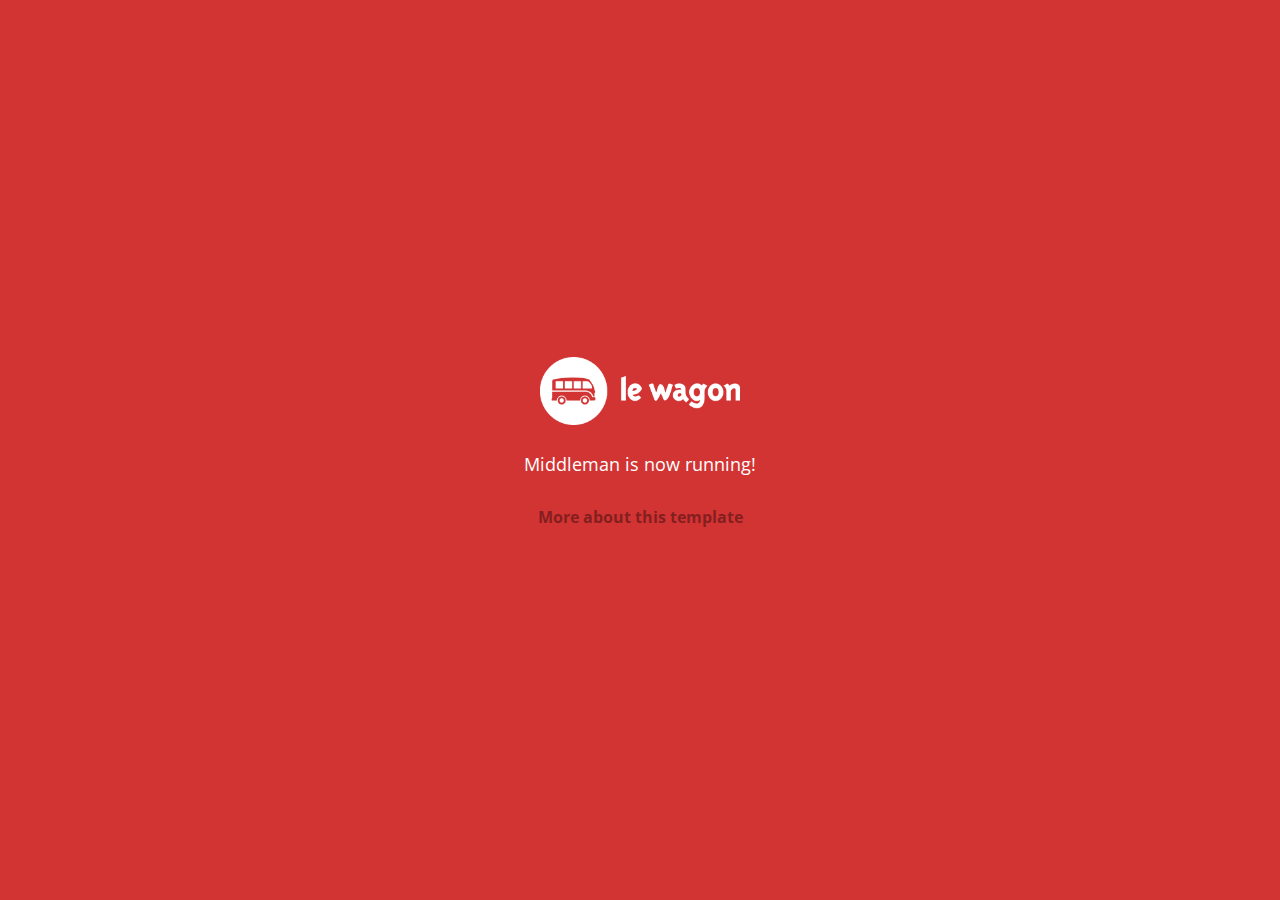
==== index.html @ 51ae46f8 "Automated commit at 2018-10-08 09:13:08 UTC by middleman-deploy 2.0.0-alpha" ====
<!doctype html>
<html>
  <head>
    <meta charset="utf-8">
    <meta http-equiv="x-ua-compatible" content="ie=edge">
    <meta name="viewport"
          content="width=device-width, initial-scale=1, shrink-to-fit=no">
    <!-- Use the title from a page's frontmatter if it has one -->
    <title>Le Wagon - Middleman</title>
    <link href="stylesheets/application-da8d1067.css" rel="stylesheet" />
    <script src="javascripts/application-93de88c9.js"></script>
    <link href="images/favicon-f15af148.png" rel="icon" type="image/png" />
  </head>
  <body>
    <div id="home">
  <div class="home-content">
    <img src="images/logo-acc9c0ec.png" width="200" alt="Logo" />
    <p>
      Middleman is now running!
    </p>
    <p class="about">
      <a href="about.html">More about this template</a>
    </p>
  </div>
</div>

  </body>
</html>
---- stylesheets/application-da8d1067.css ----
@import url("https://fonts.googleapis.com/css?family=Open+Sans:400,300,700|Raleway:400,100,300,700,500");/*!
 * Bootstrap v3.3.7 (http://getbootstrap.com)
 * Copyright 2011-2016 Twitter, Inc.
 * Licensed under MIT (https://github.com/twbs/bootstrap/blob/master/LICENSE)
 *//*! normalize.css v3.0.3 | MIT License | github.com/necolas/normalize.css */html{font-family:sans-serif;-ms-text-size-adjust:100%;-webkit-text-size-adjust:100%}body{margin:0}article,aside,details,figcaption,figure,footer,header,hgroup,main,menu,nav,section,summary{display:block}audio,canvas,progress,video{display:inline-block;vertical-align:baseline}audio:not([controls]){display:none;height:0}[hidden],template{display:none}a{background-color:transparent}a:active,a:hover{outline:0}abbr[title]{border-bottom:1px dotted}b,strong{font-weight:bold}dfn{font-style:italic}h1{font-size:2em;margin:0.67em 0}mark{background:#ff0;color:#000}small{font-size:80%}sub,sup{font-size:75%;line-height:0;position:relative;vertical-align:baseline}sup{top:-0.5em}sub{bottom:-0.25em}img{border:0}svg:not(:root){overflow:hidden}figure{margin:1em 40px}hr{-webkit-box-sizing:content-box;box-sizing:content-box;height:0}pre{overflow:auto}code,kbd,pre,samp{font-family:monospace, monospace;font-size:1em}button,input,optgroup,select,textarea{color:inherit;font:inherit;margin:0}button{overflow:visible}button,select{text-transform:none}button,html input[type="button"],input[type="reset"],input[type="submit"]{-webkit-appearance:button;cursor:pointer}button[disabled],html input[disabled]{cursor:default}button::-moz-focus-inner,input::-moz-focus-inner{border:0;padding:0}input{line-height:normal}input[type="checkbox"],input[type="radio"]{-webkit-box-sizing:border-box;box-sizing:border-box;padding:0}input[type="number"]::-webkit-inner-spin-button,input[type="number"]::-webkit-outer-spin-button{height:auto}input[type="search"]{-webkit-appearance:textfield;-webkit-box-sizing:content-box;box-sizing:content-box}input[type="search"]::-webkit-search-cancel-button,input[type="search"]::-webkit-search-decoration{-webkit-appearance:none}fieldset{border:1px solid #c0c0c0;margin:0 2px;padding:0.35em 0.625em 0.75em}legend{border:0;padding:0}textarea{overflow:auto}optgroup{font-weight:bold}table{border-collapse:collapse;border-spacing:0}td,th{padding:0}/*! Source: https://github.com/h5bp/html5-boilerplate/blob/master/src/css/main.css */@media print{*,*:before,*:after{background:transparent !important;color:#000 !important;-webkit-box-shadow:none !important;box-shadow:none !important;text-shadow:none !important}a,a:visited{text-decoration:underline}a[href]:after{content:" (" attr(href) ")"}abbr[title]:after{content:" (" attr(title) ")"}a[href^="#"]:after,a[href^="javascript:"]:after{content:""}pre,blockquote{border:1px solid #999;page-break-inside:avoid}thead{display:table-header-group}tr,img{page-break-inside:avoid}img{max-width:100% !important}p,h2,h3{orphans:3;widows:3}h2,h3{page-break-after:avoid}.navbar{display:none}.btn>.caret,.dropup>.btn>.caret{border-top-color:#000 !important}.label{border:1px solid #000}.table{border-collapse:collapse !important}.table td,.table th{background-color:#fff !important}.table-bordered th,.table-bordered td{border:1px solid #ddd !important}}@font-face{font-family:'Glyphicons Halflings';src:url("../assets/bootstrap/glyphicons-halflings-regular-86b6f62b.eot");src:url("../assets/bootstrap/glyphicons-halflings-regular-86b6f62b.eot?#iefix") format("embedded-opentype"),url("../assets/bootstrap/glyphicons-halflings-regular-ca35b697.woff2") format("woff2"),url("../assets/bootstrap/glyphicons-halflings-regular-278e49a8.woff") format("woff"),url("../assets/bootstrap/glyphicons-halflings-regular-44bc1850.ttf") format("truetype"),url("../assets/bootstrap/glyphicons-halflings-regular-de51a849.svg#glyphicons_halflingsregular") format("svg")}.glyphicon{position:relative;top:1px;display:inline-block;font-family:'Glyphicons Halflings';font-style:normal;font-weight:normal;line-height:1;-webkit-font-smoothing:antialiased;-moz-osx-font-smoothing:grayscale}.glyphicon-asterisk:before{content:"\002a"}.glyphicon-plus:before{content:"\002b"}.glyphicon-euro:before,.glyphicon-eur:before{content:"\20ac"}.glyphicon-minus:before{content:"\2212"}.glyphicon-cloud:before{content:"\2601"}.glyphicon-envelope:before{content:"\2709"}.glyphicon-pencil:before{content:"\270f"}.glyphicon-glass:before{content:"\e001"}.glyphicon-music:before{content:"\e002"}.glyphicon-search:before{content:"\e003"}.glyphicon-heart:before{content:"\e005"}.glyphicon-star:before{content:"\e006"}.glyphicon-star-empty:before{content:"\e007"}.glyphicon-user:before{content:"\e008"}.glyphicon-film:before{content:"\e009"}.glyphicon-th-large:before{content:"\e010"}.glyphicon-th:before{content:"\e011"}.glyphicon-th-list:before{content:"\e012"}.glyphicon-ok:before{content:"\e013"}.glyphicon-remove:before{content:"\e014"}.glyphicon-zoom-in:before{content:"\e015"}.glyphicon-zoom-out:before{content:"\e016"}.glyphicon-off:before{content:"\e017"}.glyphicon-signal:before{content:"\e018"}.glyphicon-cog:before{content:"\e019"}.glyphicon-trash:before{content:"\e020"}.glyphicon-home:before{content:"\e021"}.glyphicon-file:before{content:"\e022"}.glyphicon-time:before{content:"\e023"}.glyphicon-road:before{content:"\e024"}.glyphicon-download-alt:before{content:"\e025"}.glyphicon-download:before{content:"\e026"}.glyphicon-upload:before{content:"\e027"}.glyphicon-inbox:before{content:"\e028"}.glyphicon-play-circle:before{content:"\e029"}.glyphicon-repeat:before{content:"\e030"}.glyphicon-refresh:before{content:"\e031"}.glyphicon-list-alt:before{content:"\e032"}.glyphicon-lock:before{content:"\e033"}.glyphicon-flag:before{content:"\e034"}.glyphicon-headphones:before{content:"\e035"}.glyphicon-volume-off:before{content:"\e036"}.glyphicon-volume-down:before{content:"\e037"}.glyphicon-volume-up:before{content:"\e038"}.glyphicon-qrcode:before{content:"\e039"}.glyphicon-barcode:before{content:"\e040"}.glyphicon-tag:before{content:"\e041"}.glyphicon-tags:before{content:"\e042"}.glyphicon-book:before{content:"\e043"}.glyphicon-bookmark:before{content:"\e044"}.glyphicon-print:before{content:"\e045"}.glyphicon-camera:before{content:"\e046"}.glyphicon-font:before{content:"\e047"}.glyphicon-bold:before{content:"\e048"}.glyphicon-italic:before{content:"\e049"}.glyphicon-text-height:before{content:"\e050"}.glyphicon-text-width:before{content:"\e051"}.glyphicon-align-left:before{content:"\e052"}.glyphicon-align-center:before{content:"\e053"}.glyphicon-align-right:before{content:"\e054"}.glyphicon-align-justify:before{content:"\e055"}.glyphicon-list:before{content:"\e056"}.glyphicon-indent-left:before{content:"\e057"}.glyphicon-indent-right:before{content:"\e058"}.glyphicon-facetime-video:before{content:"\e059"}.glyphicon-picture:before{content:"\e060"}.glyphicon-map-marker:before{content:"\e062"}.glyphicon-adjust:before{content:"\e063"}.glyphicon-tint:before{content:"\e064"}.glyphicon-edit:before{content:"\e065"}.glyphicon-share:before{content:"\e066"}.glyphicon-check:before{content:"\e067"}.glyphicon-move:before{content:"\e068"}.glyphicon-step-backward:before{content:"\e069"}.glyphicon-fast-backward:before{content:"\e070"}.glyphicon-backward:before{content:"\e071"}.glyphicon-play:before{content:"\e072"}.glyphicon-pause:before{content:"\e073"}.glyphicon-stop:before{content:"\e074"}.glyphicon-forward:before{content:"\e075"}.glyphicon-fast-forward:before{content:"\e076"}.glyphicon-step-forward:before{content:"\e077"}.glyphicon-eject:before{content:"\e078"}.glyphicon-chevron-left:before{content:"\e079"}.glyphicon-chevron-right:before{content:"\e080"}.glyphicon-plus-sign:before{content:"\e081"}.glyphicon-minus-sign:before{content:"\e082"}.glyphicon-remove-sign:before{content:"\e083"}.glyphicon-ok-sign:before{content:"\e084"}.glyphicon-question-sign:before{content:"\e085"}.glyphicon-info-sign:before{content:"\e086"}.glyphicon-screenshot:before{content:"\e087"}.glyphicon-remove-circle:before{content:"\e088"}.glyphicon-ok-circle:before{content:"\e089"}.glyphicon-ban-circle:before{content:"\e090"}.glyphicon-arrow-left:before{content:"\e091"}.glyphicon-arrow-right:before{content:"\e092"}.glyphicon-arrow-up:before{content:"\e093"}.glyphicon-arrow-down:before{content:"\e094"}.glyphicon-share-alt:before{content:"\e095"}.glyphicon-resize-full:before{content:"\e096"}.glyphicon-resize-small:before{content:"\e097"}.glyphicon-exclamation-sign:before{content:"\e101"}.glyphicon-gift:before{content:"\e102"}.glyphicon-leaf:before{content:"\e103"}.glyphicon-fire:before{content:"\e104"}.glyphicon-eye-open:before{content:"\e105"}.glyphicon-eye-close:before{content:"\e106"}.glyphicon-warning-sign:before{content:"\e107"}.glyphicon-plane:before{content:"\e108"}.glyphicon-calendar:before{content:"\e109"}.glyphicon-random:before{content:"\e110"}.glyphicon-comment:before{content:"\e111"}.glyphicon-magnet:before{content:"\e112"}.glyphicon-chevron-up:before{content:"\e113"}.glyphicon-chevron-down:before{content:"\e114"}.glyphicon-retweet:before{content:"\e115"}.glyphicon-shopping-cart:before{content:"\e116"}.glyphicon-folder-close:before{content:"\e117"}.glyphicon-folder-open:before{content:"\e118"}.glyphicon-resize-vertical:before{content:"\e119"}.glyphicon-resize-horizontal:before{content:"\e120"}.glyphicon-hdd:before{content:"\e121"}.glyphicon-bullhorn:before{content:"\e122"}.glyphicon-bell:before{content:"\e123"}.glyphicon-certificate:before{content:"\e124"}.glyphicon-thumbs-up:before{content:"\e125"}.glyphicon-thumbs-down:before{content:"\e126"}.glyphicon-hand-right:before{content:"\e127"}.glyphicon-hand-left:before{content:"\e128"}.glyphicon-hand-up:before{content:"\e129"}.glyphicon-hand-down:before{content:"\e130"}.glyphicon-circle-arrow-right:before{content:"\e131"}.glyphicon-circle-arrow-left:before{content:"\e132"}.glyphicon-circle-arrow-up:before{content:"\e133"}.glyphicon-circle-arrow-down:before{content:"\e134"}.glyphicon-globe:before{content:"\e135"}.glyphicon-wrench:before{content:"\e136"}.glyphicon-tasks:before{content:"\e137"}.glyphicon-filter:before{content:"\e138"}.glyphicon-briefcase:before{content:"\e139"}.glyphicon-fullscreen:before{content:"\e140"}.glyphicon-dashboard:before{content:"\e141"}.glyphicon-paperclip:before{content:"\e142"}.glyphicon-heart-empty:before{content:"\e143"}.glyphicon-link:before{content:"\e144"}.glyphicon-phone:before{content:"\e145"}.glyphicon-pushpin:before{content:"\e146"}.glyphicon-usd:before{content:"\e148"}.glyphicon-gbp:before{content:"\e149"}.glyphicon-sort:before{content:"\e150"}.glyphicon-sort-by-alphabet:before{content:"\e151"}.glyphicon-sort-by-alphabet-alt:before{content:"\e152"}.glyphicon-sort-by-order:before{content:"\e153"}.glyphicon-sort-by-order-alt:before{content:"\e154"}.glyphicon-sort-by-attributes:before{content:"\e155"}.glyphicon-sort-by-attributes-alt:before{content:"\e156"}.glyphicon-unchecked:before{content:"\e157"}.glyphicon-expand:before{content:"\e158"}.glyphicon-collapse-down:before{content:"\e159"}.glyphicon-collapse-up:before{content:"\e160"}.glyphicon-log-in:before{content:"\e161"}.glyphicon-flash:before{content:"\e162"}.glyphicon-log-out:before{content:"\e163"}.glyphicon-new-window:before{content:"\e164"}.glyphicon-record:before{content:"\e165"}.glyphicon-save:before{content:"\e166"}.glyphicon-open:before{content:"\e167"}.glyphicon-saved:before{content:"\e168"}.glyphicon-import:before{content:"\e169"}.glyphicon-export:before{content:"\e170"}.glyphicon-send:before{content:"\e171"}.glyphicon-floppy-disk:before{content:"\e172"}.glyphicon-floppy-saved:before{content:"\e173"}.glyphicon-floppy-remove:before{content:"\e174"}.glyphicon-floppy-save:before{content:"\e175"}.glyphicon-floppy-open:before{content:"\e176"}.glyphicon-credit-card:before{content:"\e177"}.glyphicon-transfer:before{content:"\e178"}.glyphicon-cutlery:before{content:"\e179"}.glyphicon-header:before{content:"\e180"}.glyphicon-compressed:before{content:"\e181"}.glyphicon-earphone:before{content:"\e182"}.glyphicon-phone-alt:before{content:"\e183"}.glyphicon-tower:before{content:"\e184"}.glyphicon-stats:before{content:"\e185"}.glyphicon-sd-video:before{content:"\e186"}.glyphicon-hd-video:before{content:"\e187"}.glyphicon-subtitles:before{content:"\e188"}.glyphicon-sound-stereo:before{content:"\e189"}.glyphicon-sound-dolby:before{content:"\e190"}.glyphicon-sound-5-1:before{content:"\e191"}.glyphicon-sound-6-1:before{content:"\e192"}.glyphicon-sound-7-1:before{content:"\e193"}.glyphicon-copyright-mark:before{content:"\e194"}.glyphicon-registration-mark:before{content:"\e195"}.glyphicon-cloud-download:before{content:"\e197"}.glyphicon-cloud-upload:before{content:"\e198"}.glyphicon-tree-conifer:before{content:"\e199"}.glyphicon-tree-deciduous:before{content:"\e200"}.glyphicon-cd:before{content:"\e201"}.glyphicon-save-file:before{content:"\e202"}.glyphicon-open-file:before{content:"\e203"}.glyphicon-level-up:before{content:"\e204"}.glyphicon-copy:before{content:"\e205"}.glyphicon-paste:before{content:"\e206"}.glyphicon-alert:before{content:"\e209"}.glyphicon-equalizer:before{content:"\e210"}.glyphicon-king:before{content:"\e211"}.glyphicon-queen:before{content:"\e212"}.glyphicon-pawn:before{content:"\e213"}.glyphicon-bishop:before{content:"\e214"}.glyphicon-knight:before{content:"\e215"}.glyphicon-baby-formula:before{content:"\e216"}.glyphicon-tent:before{content:"\26fa"}.glyphicon-blackboard:before{content:"\e218"}.glyphicon-bed:before{content:"\e219"}.glyphicon-apple:before{content:"\f8ff"}.glyphicon-erase:before{content:"\e221"}.glyphicon-hourglass:before{content:"\231b"}.glyphicon-lamp:before{content:"\e223"}.glyphicon-duplicate:before{content:"\e224"}.glyphicon-piggy-bank:before{content:"\e225"}.glyphicon-scissors:before{content:"\e226"}.glyphicon-bitcoin:before{content:"\e227"}.glyphicon-btc:before{content:"\e227"}.glyphicon-xbt:before{content:"\e227"}.glyphicon-yen:before{content:"\00a5"}.glyphicon-jpy:before{content:"\00a5"}.glyphicon-ruble:before{content:"\20bd"}.glyphicon-rub:before{content:"\20bd"}.glyphicon-scale:before{content:"\e230"}.glyphicon-ice-lolly:before{content:"\e231"}.glyphicon-ice-lolly-tasted:before{content:"\e232"}.glyphicon-education:before{content:"\e233"}.glyphicon-option-horizontal:before{content:"\e234"}.glyphicon-option-vertical:before{content:"\e235"}.glyphicon-menu-hamburger:before{content:"\e236"}.glyphicon-modal-window:before{content:"\e237"}.glyphicon-oil:before{content:"\e238"}.glyphicon-grain:before{content:"\e239"}.glyphicon-sunglasses:before{content:"\e240"}.glyphicon-text-size:before{content:"\e241"}.glyphicon-text-color:before{content:"\e242"}.glyphicon-text-background:before{content:"\e243"}.glyphicon-object-align-top:before{content:"\e244"}.glyphicon-object-align-bottom:before{content:"\e245"}.glyphicon-object-align-horizontal:before{content:"\e246"}.glyphicon-object-align-left:before{content:"\e247"}.glyphicon-object-align-vertical:before{content:"\e248"}.glyphicon-object-align-right:before{content:"\e249"}.glyphicon-triangle-right:before{content:"\e250"}.glyphicon-triangle-left:before{content:"\e251"}.glyphicon-triangle-bottom:before{content:"\e252"}.glyphicon-triangle-top:before{content:"\e253"}.glyphicon-console:before{content:"\e254"}.glyphicon-superscript:before{content:"\e255"}.glyphicon-subscript:before{content:"\e256"}.glyphicon-menu-left:before{content:"\e257"}.glyphicon-menu-right:before{content:"\e258"}.glyphicon-menu-down:before{content:"\e259"}.glyphicon-menu-up:before{content:"\e260"}*{-webkit-box-sizing:border-box;box-sizing:border-box}*:before,*:after{-webkit-box-sizing:border-box;box-sizing:border-box}html{font-size:10px;-webkit-tap-highlight-color:transparent}body{font-family:"Open Sans", "Helvetica", "sans-serif";font-size:18px;line-height:1.42857143;color:#333333;background-color:#F4F4F4}input,button,select,textarea{font-family:inherit;font-size:inherit;line-height:inherit}a{color:#469AE0;text-decoration:none}a:hover,a:focus{color:#1f74ba;text-decoration:underline}a:focus{outline:5px auto -webkit-focus-ring-color;outline-offset:-2px}figure{margin:0}img{vertical-align:middle}.img-responsive{display:block;max-width:100%;height:auto}.img-rounded{border-radius:2px}.img-thumbnail{padding:4px;line-height:1.42857143;background-color:#F4F4F4;border:1px solid #ddd;border-radius:2px;-webkit-transition:all 0.2s ease-in-out;transition:all 0.2s ease-in-out;display:inline-block;max-width:100%;height:auto}.img-circle{border-radius:50%}hr{margin-top:25px;margin-bottom:25px;border:0;border-top:1px solid #eeeeee}.sr-only{position:absolute;width:1px;height:1px;margin:-1px;padding:0;overflow:hidden;clip:rect(0, 0, 0, 0);border:0}.sr-only-focusable:active,.sr-only-focusable:focus{position:static;width:auto;height:auto;margin:0;overflow:visible;clip:auto}[role="button"]{cursor:pointer}h1,h2,h3,h4,h5,h6,.h1,.h2,.h3,.h4,.h5,.h6{font-family:"Raleway", "Helvetica", "sans-serif";font-weight:500;line-height:1.1;color:inherit}h1 small,h1 .small,h2 small,h2 .small,h3 small,h3 .small,h4 small,h4 .small,h5 small,h5 .small,h6 small,h6 .small,.h1 small,.h1 .small,.h2 small,.h2 .small,.h3 small,.h3 .small,.h4 small,.h4 .small,.h5 small,.h5 .small,.h6 small,.h6 .small{font-weight:normal;line-height:1;color:#777777}h1,.h1,h2,.h2,h3,.h3{margin-top:25px;margin-bottom:12.5px}h1 small,h1 .small,.h1 small,.h1 .small,h2 small,h2 .small,.h2 small,.h2 .small,h3 small,h3 .small,.h3 small,.h3 .small{font-size:65%}h4,.h4,h5,.h5,h6,.h6{margin-top:12.5px;margin-bottom:12.5px}h4 small,h4 .small,.h4 small,.h4 .small,h5 small,h5 .small,.h5 small,.h5 .small,h6 small,h6 .small,.h6 small,.h6 .small{font-size:75%}h1,.h1{font-size:46px}h2,.h2{font-size:38px}h3,.h3{font-size:31px}h4,.h4{font-size:23px}h5,.h5{font-size:18px}h6,.h6{font-size:16px}p{margin:0 0 12.5px}.lead{margin-bottom:25px;font-size:20px;font-weight:300;line-height:1.4}@media (min-width: 768px){.lead{font-size:27px}}small,.small{font-size:88%}mark,.mark{background-color:#fcf8e3;padding:.2em}.text-left{text-align:left}.text-right{text-align:right}.text-center{text-align:center}.text-justify{text-align:justify}.text-nowrap{white-space:nowrap}.text-lowercase{text-transform:lowercase}.text-uppercase,.initialism{text-transform:uppercase}.text-capitalize{text-transform:capitalize}.text-muted{color:#777777}.text-primary{color:#469AE0}a.text-primary:hover,a.text-primary:focus{color:#2381d0}.text-success{color:#3c763d}a.text-success:hover,a.text-success:focus{color:#2b542c}.text-info{color:#31708f}a.text-info:hover,a.text-info:focus{color:#245269}.text-warning{color:#8a6d3b}a.text-warning:hover,a.text-warning:focus{color:#66512c}.text-danger{color:#a94442}a.text-danger:hover,a.text-danger:focus{color:#843534}.bg-primary{color:#fff}.bg-primary{background-color:#469AE0}a.bg-primary:hover,a.bg-primary:focus{background-color:#2381d0}.bg-success{background-color:#dff0d8}a.bg-success:hover,a.bg-success:focus{background-color:#c1e2b3}.bg-info{background-color:#d9edf7}a.bg-info:hover,a.bg-info:focus{background-color:#afd9ee}.bg-warning{background-color:#fcf8e3}a.bg-warning:hover,a.bg-warning:focus{background-color:#f7ecb5}.bg-danger{background-color:#f2dede}a.bg-danger:hover,a.bg-danger:focus{background-color:#e4b9b9}.page-header{padding-bottom:11.5px;margin:50px 0 25px;border-bottom:1px solid #eeeeee}ul,ol{margin-top:0;margin-bottom:12.5px}ul ul,ul ol,ol ul,ol ol{margin-bottom:0}.list-unstyled{padding-left:0;list-style:none}.list-inline{padding-left:0;list-style:none;margin-left:-5px}.list-inline>li{display:inline-block;padding-left:5px;padding-right:5px}dl{margin-top:0;margin-bottom:25px}dt,dd{line-height:1.42857143}dt{font-weight:bold}dd{margin-left:0}.dl-horizontal dd:before,.dl-horizontal dd:after{content:" ";display:table}.dl-horizontal dd:after{clear:both}@media (min-width: 768px){.dl-horizontal dt{float:left;width:160px;clear:left;text-align:right;overflow:hidden;text-overflow:ellipsis;white-space:nowrap}.dl-horizontal dd{margin-left:180px}}abbr[title],abbr[data-original-title]{cursor:help;border-bottom:1px dotted #777777}.initialism{font-size:90%}blockquote{padding:12.5px 25px;margin:0 0 25px;font-size:22.5px;border-left:5px solid #eeeeee}blockquote p:last-child,blockquote ul:last-child,blockquote ol:last-child{margin-bottom:0}blockquote footer,blockquote small,blockquote .small{display:block;font-size:80%;line-height:1.42857143;color:#777777}blockquote footer:before,blockquote small:before,blockquote .small:before{content:'\2014 \00A0'}.blockquote-reverse,blockquote.pull-right{padding-right:15px;padding-left:0;border-right:5px solid #eeeeee;border-left:0;text-align:right}.blockquote-reverse footer:before,.blockquote-reverse small:before,.blockquote-reverse .small:before,blockquote.pull-right footer:before,blockquote.pull-right small:before,blockquote.pull-right .small:before{content:''}.blockquote-reverse footer:after,.blockquote-reverse small:after,.blockquote-reverse .small:after,blockquote.pull-right footer:after,blockquote.pull-right small:after,blockquote.pull-right .small:after{content:'\00A0 \2014'}address{margin-bottom:25px;font-style:normal;line-height:1.42857143}code,kbd,pre,samp{font-family:Menlo, Monaco, Consolas, "Courier New", monospace}code{padding:2px 4px;font-size:90%;color:#c7254e;background-color:#f9f2f4;border-radius:2px}kbd{padding:2px 4px;font-size:90%;color:#fff;background-color:#333;border-radius:2px;-webkit-box-shadow:inset 0 -1px 0 rgba(0,0,0,0.25);box-shadow:inset 0 -1px 0 rgba(0,0,0,0.25)}kbd kbd{padding:0;font-size:100%;font-weight:bold;-webkit-box-shadow:none;box-shadow:none}pre{display:block;padding:12px;margin:0 0 12.5px;font-size:17px;line-height:1.42857143;word-break:break-all;word-wrap:break-word;color:#333333;background-color:#f5f5f5;border:1px solid #ccc;border-radius:2px}pre code{padding:0;font-size:inherit;color:inherit;white-space:pre-wrap;background-color:transparent;border-radius:0}.pre-scrollable{max-height:340px;overflow-y:scroll}.container{margin-right:auto;margin-left:auto;padding-left:15px;padding-right:15px}.container:before,.container:after{content:" ";display:table}.container:after{clear:both}@media (min-width: 768px){.container{width:750px}}@media (min-width: 992px){.container{width:970px}}@media (min-width: 1200px){.container{width:1170px}}.container-fluid{margin-right:auto;margin-left:auto;padding-left:15px;padding-right:15px}.container-fluid:before,.container-fluid:after{content:" ";display:table}.container-fluid:after{clear:both}.row{margin-left:-15px;margin-right:-15px}.row:before,.row:after{content:" ";display:table}.row:after{clear:both}.col-xs-1,.col-sm-1,.col-md-1,.col-lg-1,.col-xs-2,.col-sm-2,.col-md-2,.col-lg-2,.col-xs-3,.col-sm-3,.col-md-3,.col-lg-3,.col-xs-4,.col-sm-4,.col-md-4,.col-lg-4,.col-xs-5,.col-sm-5,.col-md-5,.col-lg-5,.col-xs-6,.col-sm-6,.col-md-6,.col-lg-6,.col-xs-7,.col-sm-7,.col-md-7,.col-lg-7,.col-xs-8,.col-sm-8,.col-md-8,.col-lg-8,.col-xs-9,.col-sm-9,.col-md-9,.col-lg-9,.col-xs-10,.col-sm-10,.col-md-10,.col-lg-10,.col-xs-11,.col-sm-11,.col-md-11,.col-lg-11,.col-xs-12,.col-sm-12,.col-md-12,.col-lg-12{position:relative;min-height:1px;padding-left:15px;padding-right:15px}.col-xs-1,.col-xs-2,.col-xs-3,.col-xs-4,.col-xs-5,.col-xs-6,.col-xs-7,.col-xs-8,.col-xs-9,.col-xs-10,.col-xs-11,.col-xs-12{float:left}.col-xs-1{width:8.33333333%}.col-xs-2{width:16.66666667%}.col-xs-3{width:25%}.col-xs-4{width:33.33333333%}.col-xs-5{width:41.66666667%}.col-xs-6{width:50%}.col-xs-7{width:58.33333333%}.col-xs-8{width:66.66666667%}.col-xs-9{width:75%}.col-xs-10{width:83.33333333%}.col-xs-11{width:91.66666667%}.col-xs-12{width:100%}.col-xs-pull-0{right:auto}.col-xs-pull-1{right:8.33333333%}.col-xs-pull-2{right:16.66666667%}.col-xs-pull-3{right:25%}.col-xs-pull-4{right:33.33333333%}.col-xs-pull-5{right:41.66666667%}.col-xs-pull-6{right:50%}.col-xs-pull-7{right:58.33333333%}.col-xs-pull-8{right:66.66666667%}.col-xs-pull-9{right:75%}.col-xs-pull-10{right:83.33333333%}.col-xs-pull-11{right:91.66666667%}.col-xs-pull-12{right:100%}.col-xs-push-0{left:auto}.col-xs-push-1{left:8.33333333%}.col-xs-push-2{left:16.66666667%}.col-xs-push-3{left:25%}.col-xs-push-4{left:33.33333333%}.col-xs-push-5{left:41.66666667%}.col-xs-push-6{left:50%}.col-xs-push-7{left:58.33333333%}.col-xs-push-8{left:66.66666667%}.col-xs-push-9{left:75%}.col-xs-push-10{left:83.33333333%}.col-xs-push-11{left:91.66666667%}.col-xs-push-12{left:100%}.col-xs-offset-0{margin-left:0%}.col-xs-offset-1{margin-left:8.33333333%}.col-xs-offset-2{margin-left:16.66666667%}.col-xs-offset-3{margin-left:25%}.col-xs-offset-4{margin-left:33.33333333%}.col-xs-offset-5{margin-left:41.66666667%}.col-xs-offset-6{margin-left:50%}.col-xs-offset-7{margin-left:58.33333333%}.col-xs-offset-8{margin-left:66.66666667%}.col-xs-offset-9{margin-left:75%}.col-xs-offset-10{margin-left:83.33333333%}.col-xs-offset-11{margin-left:91.66666667%}.col-xs-offset-12{margin-left:100%}@media (min-width: 768px){.col-sm-1,.col-sm-2,.col-sm-3,.col-sm-4,.col-sm-5,.col-sm-6,.col-sm-7,.col-sm-8,.col-sm-9,.col-sm-10,.col-sm-11,.col-sm-12{float:left}.col-sm-1{width:8.33333333%}.col-sm-2{width:16.66666667%}.col-sm-3{width:25%}.col-sm-4{width:33.33333333%}.col-sm-5{width:41.66666667%}.col-sm-6{width:50%}.col-sm-7{width:58.33333333%}.col-sm-8{width:66.66666667%}.col-sm-9{width:75%}.col-sm-10{width:83.33333333%}.col-sm-11{width:91.66666667%}.col-sm-12{width:100%}.col-sm-pull-0{right:auto}.col-sm-pull-1{right:8.33333333%}.col-sm-pull-2{right:16.66666667%}.col-sm-pull-3{right:25%}.col-sm-pull-4{right:33.33333333%}.col-sm-pull-5{right:41.66666667%}.col-sm-pull-6{right:50%}.col-sm-pull-7{right:58.33333333%}.col-sm-pull-8{right:66.66666667%}.col-sm-pull-9{right:75%}.col-sm-pull-10{right:83.33333333%}.col-sm-pull-11{right:91.66666667%}.col-sm-pull-12{right:100%}.col-sm-push-0{left:auto}.col-sm-push-1{left:8.33333333%}.col-sm-push-2{left:16.66666667%}.col-sm-push-3{left:25%}.col-sm-push-4{left:33.33333333%}.col-sm-push-5{left:41.66666667%}.col-sm-push-6{left:50%}.col-sm-push-7{left:58.33333333%}.col-sm-push-8{left:66.66666667%}.col-sm-push-9{left:75%}.col-sm-push-10{left:83.33333333%}.col-sm-push-11{left:91.66666667%}.col-sm-push-12{left:100%}.col-sm-offset-0{margin-left:0%}.col-sm-offset-1{margin-left:8.33333333%}.col-sm-offset-2{margin-left:16.66666667%}.col-sm-offset-3{margin-left:25%}.col-sm-offset-4{margin-left:33.33333333%}.col-sm-offset-5{margin-left:41.66666667%}.col-sm-offset-6{margin-left:50%}.col-sm-offset-7{margin-left:58.33333333%}.col-sm-offset-8{margin-left:66.66666667%}.col-sm-offset-9{margin-left:75%}.col-sm-offset-10{margin-left:83.33333333%}.col-sm-offset-11{margin-left:91.66666667%}.col-sm-offset-12{margin-left:100%}}@media (min-width: 992px){.col-md-1,.col-md-2,.col-md-3,.col-md-4,.col-md-5,.col-md-6,.col-md-7,.col-md-8,.col-md-9,.col-md-10,.col-md-11,.col-md-12{float:left}.col-md-1{width:8.33333333%}.col-md-2{width:16.66666667%}.col-md-3{width:25%}.col-md-4{width:33.33333333%}.col-md-5{width:41.66666667%}.col-md-6{width:50%}.col-md-7{width:58.33333333%}.col-md-8{width:66.66666667%}.col-md-9{width:75%}.col-md-10{width:83.33333333%}.col-md-11{width:91.66666667%}.col-md-12{width:100%}.col-md-pull-0{right:auto}.col-md-pull-1{right:8.33333333%}.col-md-pull-2{right:16.66666667%}.col-md-pull-3{right:25%}.col-md-pull-4{right:33.33333333%}.col-md-pull-5{right:41.66666667%}.col-md-pull-6{right:50%}.col-md-pull-7{right:58.33333333%}.col-md-pull-8{right:66.66666667%}.col-md-pull-9{right:75%}.col-md-pull-10{right:83.33333333%}.col-md-pull-11{right:91.66666667%}.col-md-pull-12{right:100%}.col-md-push-0{left:auto}.col-md-push-1{left:8.33333333%}.col-md-push-2{left:16.66666667%}.col-md-push-3{left:25%}.col-md-push-4{left:33.33333333%}.col-md-push-5{left:41.66666667%}.col-md-push-6{left:50%}.col-md-push-7{left:58.33333333%}.col-md-push-8{left:66.66666667%}.col-md-push-9{left:75%}.col-md-push-10{left:83.33333333%}.col-md-push-11{left:91.66666667%}.col-md-push-12{left:100%}.col-md-offset-0{margin-left:0%}.col-md-offset-1{margin-left:8.33333333%}.col-md-offset-2{margin-left:16.66666667%}.col-md-offset-3{margin-left:25%}.col-md-offset-4{margin-left:33.33333333%}.col-md-offset-5{margin-left:41.66666667%}.col-md-offset-6{margin-left:50%}.col-md-offset-7{margin-left:58.33333333%}.col-md-offset-8{margin-left:66.66666667%}.col-md-offset-9{margin-left:75%}.col-md-offset-10{margin-left:83.33333333%}.col-md-offset-11{margin-left:91.66666667%}.col-md-offset-12{margin-left:100%}}@media (min-width: 1200px){.col-lg-1,.col-lg-2,.col-lg-3,.col-lg-4,.col-lg-5,.col-lg-6,.col-lg-7,.col-lg-8,.col-lg-9,.col-lg-10,.col-lg-11,.col-lg-12{float:left}.col-lg-1{width:8.33333333%}.col-lg-2{width:16.66666667%}.col-lg-3{width:25%}.col-lg-4{width:33.33333333%}.col-lg-5{width:41.66666667%}.col-lg-6{width:50%}.col-lg-7{width:58.33333333%}.col-lg-8{width:66.66666667%}.col-lg-9{width:75%}.col-lg-10{width:83.33333333%}.col-lg-11{width:91.66666667%}.col-lg-12{width:100%}.col-lg-pull-0{right:auto}.col-lg-pull-1{right:8.33333333%}.col-lg-pull-2{right:16.66666667%}.col-lg-pull-3{right:25%}.col-lg-pull-4{right:33.33333333%}.col-lg-pull-5{right:41.66666667%}.col-lg-pull-6{right:50%}.col-lg-pull-7{right:58.33333333%}.col-lg-pull-8{right:66.66666667%}.col-lg-pull-9{right:75%}.col-lg-pull-10{right:83.33333333%}.col-lg-pull-11{right:91.66666667%}.col-lg-pull-12{right:100%}.col-lg-push-0{left:auto}.col-lg-push-1{left:8.33333333%}.col-lg-push-2{left:16.66666667%}.col-lg-push-3{left:25%}.col-lg-push-4{left:33.33333333%}.col-lg-push-5{left:41.66666667%}.col-lg-push-6{left:50%}.col-lg-push-7{left:58.33333333%}.col-lg-push-8{left:66.66666667%}.col-lg-push-9{left:75%}.col-lg-push-10{left:83.33333333%}.col-lg-push-11{left:91.66666667%}.col-lg-push-12{left:100%}.col-lg-offset-0{margin-left:0%}.col-lg-offset-1{margin-left:8.33333333%}.col-lg-offset-2{margin-left:16.66666667%}.col-lg-offset-3{margin-left:25%}.col-lg-offset-4{margin-left:33.33333333%}.col-lg-offset-5{margin-left:41.66666667%}.col-lg-offset-6{margin-left:50%}.col-lg-offset-7{margin-left:58.33333333%}.col-lg-offset-8{margin-left:66.66666667%}.col-lg-offset-9{margin-left:75%}.col-lg-offset-10{margin-left:83.33333333%}.col-lg-offset-11{margin-left:91.66666667%}.col-lg-offset-12{margin-left:100%}}table{background-color:transparent}caption{padding-top:8px;padding-bottom:8px;color:#777777;text-align:left}th{text-align:left}.table{width:100%;max-width:100%;margin-bottom:25px}.table>thead>tr>th,.table>thead>tr>td,.table>tbody>tr>th,.table>tbody>tr>td,.table>tfoot>tr>th,.table>tfoot>tr>td{padding:8px;line-height:1.42857143;vertical-align:top;border-top:1px solid #ddd}.table>thead>tr>th{vertical-align:bottom;border-bottom:2px solid #ddd}.table>caption+thead>tr:first-child>th,.table>caption+thead>tr:first-child>td,.table>colgroup+thead>tr:first-child>th,.table>colgroup+thead>tr:first-child>td,.table>thead:first-child>tr:first-child>th,.table>thead:first-child>tr:first-child>td{border-top:0}.table>tbody+tbody{border-top:2px solid #ddd}.table .table{background-color:#F4F4F4}.table-condensed>thead>tr>th,.table-condensed>thead>tr>td,.table-condensed>tbody>tr>th,.table-condensed>tbody>tr>td,.table-condensed>tfoot>tr>th,.table-condensed>tfoot>tr>td{padding:5px}.table-bordered{border:1px solid #ddd}.table-bordered>thead>tr>th,.table-bordered>thead>tr>td,.table-bordered>tbody>tr>th,.table-bordered>tbody>tr>td,.table-bordered>tfoot>tr>th,.table-bordered>tfoot>tr>td{border:1px solid #ddd}.table-bordered>thead>tr>th,.table-bordered>thead>tr>td{border-bottom-width:2px}.table-striped>tbody>tr:nth-of-type(odd){background-color:#f9f9f9}.table-hover>tbody>tr:hover{background-color:#f5f5f5}table col[class*="col-"]{position:static;float:none;display:table-column}table td[class*="col-"],table th[class*="col-"]{position:static;float:none;display:table-cell}.table>thead>tr>td.active,.table>thead>tr>th.active,.table>thead>tr.active>td,.table>thead>tr.active>th,.table>tbody>tr>td.active,.table>tbody>tr>th.active,.table>tbody>tr.active>td,.table>tbody>tr.active>th,.table>tfoot>tr>td.active,.table>tfoot>tr>th.active,.table>tfoot>tr.active>td,.table>tfoot>tr.active>th{background-color:#f5f5f5}.table-hover>tbody>tr>td.active:hover,.table-hover>tbody>tr>th.active:hover,.table-hover>tbody>tr.active:hover>td,.table-hover>tbody>tr:hover>.active,.table-hover>tbody>tr.active:hover>th{background-color:#e8e8e8}.table>thead>tr>td.success,.table>thead>tr>th.success,.table>thead>tr.success>td,.table>thead>tr.success>th,.table>tbody>tr>td.success,.table>tbody>tr>th.success,.table>tbody>tr.success>td,.table>tbody>tr.success>th,.table>tfoot>tr>td.success,.table>tfoot>tr>th.success,.table>tfoot>tr.success>td,.table>tfoot>tr.success>th{background-color:#dff0d8}.table-hover>tbody>tr>td.success:hover,.table-hover>tbody>tr>th.success:hover,.table-hover>tbody>tr.success:hover>td,.table-hover>tbody>tr:hover>.success,.table-hover>tbody>tr.success:hover>th{background-color:#d0e9c6}.table>thead>tr>td.info,.table>thead>tr>th.info,.table>thead>tr.info>td,.table>thead>tr.info>th,.table>tbody>tr>td.info,.table>tbody>tr>th.info,.table>tbody>tr.info>td,.table>tbody>tr.info>th,.table>tfoot>tr>td.info,.table>tfoot>tr>th.info,.table>tfoot>tr.info>td,.table>tfoot>tr.info>th{background-color:#d9edf7}.table-hover>tbody>tr>td.info:hover,.table-hover>tbody>tr>th.info:hover,.table-hover>tbody>tr.info:hover>td,.table-hover>tbody>tr:hover>.info,.table-hover>tbody>tr.info:hover>th{background-color:#c4e3f3}.table>thead>tr>td.warning,.table>thead>tr>th.warning,.table>thead>tr.warning>td,.table>thead>tr.warning>th,.table>tbody>tr>td.warning,.table>tbody>tr>th.warning,.table>tbody>tr.warning>td,.table>tbody>tr.warning>th,.table>tfoot>tr>td.warning,.table>tfoot>tr>th.warning,.table>tfoot>tr.warning>td,.table>tfoot>tr.warning>th{background-color:#fcf8e3}.table-hover>tbody>tr>td.warning:hover,.table-hover>tbody>tr>th.warning:hover,.table-hover>tbody>tr.warning:hover>td,.table-hover>tbody>tr:hover>.warning,.table-hover>tbody>tr.warning:hover>th{background-color:#faf2cc}.table>thead>tr>td.danger,.table>thead>tr>th.danger,.table>thead>tr.danger>td,.table>thead>tr.danger>th,.table>tbody>tr>td.danger,.table>tbody>tr>th.danger,.table>tbody>tr.danger>td,.table>tbody>tr.danger>th,.table>tfoot>tr>td.danger,.table>tfoot>tr>th.danger,.table>tfoot>tr.danger>td,.table>tfoot>tr.danger>th{background-color:#f2dede}.table-hover>tbody>tr>td.danger:hover,.table-hover>tbody>tr>th.danger:hover,.table-hover>tbody>tr.danger:hover>td,.table-hover>tbody>tr:hover>.danger,.table-hover>tbody>tr.danger:hover>th{background-color:#ebcccc}.table-responsive{overflow-x:auto;min-height:0.01%}@media screen and (max-width: 767px){.table-responsive{width:100%;margin-bottom:18.75px;overflow-y:hidden;-ms-overflow-style:-ms-autohiding-scrollbar;border:1px solid #ddd}.table-responsive>.table{margin-bottom:0}.table-responsive>.table>thead>tr>th,.table-responsive>.table>thead>tr>td,.table-responsive>.table>tbody>tr>th,.table-responsive>.table>tbody>tr>td,.table-responsive>.table>tfoot>tr>th,.table-responsive>.table>tfoot>tr>td{white-space:nowrap}.table-responsive>.table-bordered{border:0}.table-responsive>.table-bordered>thead>tr>th:first-child,.table-responsive>.table-bordered>thead>tr>td:first-child,.table-responsive>.table-bordered>tbody>tr>th:first-child,.table-responsive>.table-bordered>tbody>tr>td:first-child,.table-responsive>.table-bordered>tfoot>tr>th:first-child,.table-responsive>.table-bordered>tfoot>tr>td:first-child{border-left:0}.table-responsive>.table-bordered>thead>tr>th:last-child,.table-responsive>.table-bordered>thead>tr>td:last-child,.table-responsive>.table-bordered>tbody>tr>th:last-child,.table-responsive>.table-bordered>tbody>tr>td:last-child,.table-responsive>.table-bordered>tfoot>tr>th:last-child,.table-responsive>.table-bordered>tfoot>tr>td:last-child{border-right:0}.table-responsive>.table-bordered>tbody>tr:last-child>th,.table-responsive>.table-bordered>tbody>tr:last-child>td,.table-responsive>.table-bordered>tfoot>tr:last-child>th,.table-responsive>.table-bordered>tfoot>tr:last-child>td{border-bottom:0}}fieldset{padding:0;margin:0;border:0;min-width:0}legend{display:block;width:100%;padding:0;margin-bottom:25px;font-size:27px;line-height:inherit;color:#333333;border:0;border-bottom:1px solid #e5e5e5}label{display:inline-block;max-width:100%;margin-bottom:5px;font-weight:bold}input[type="search"]{-webkit-box-sizing:border-box;box-sizing:border-box}input[type="radio"],input[type="checkbox"]{margin:4px 0 0;margin-top:1px \9;line-height:normal}input[type="file"]{display:block}input[type="range"]{display:block;width:100%}select[multiple],select[size]{height:auto}input[type="file"]:focus,input[type="radio"]:focus,input[type="checkbox"]:focus{outline:5px auto -webkit-focus-ring-color;outline-offset:-2px}output{display:block;padding-top:7px;font-size:18px;line-height:1.42857143;color:#000000}.form-control{display:block;width:100%;height:39px;padding:6px 12px;font-size:18px;line-height:1.42857143;color:#000000;background-color:#fff;background-image:none;border:1px solid #ccc;border-radius:2px;-webkit-box-shadow:inset 0 1px 1px rgba(0,0,0,0.075);box-shadow:inset 0 1px 1px rgba(0,0,0,0.075);-webkit-transition:border-color ease-in-out 0.15s, box-shadow ease-in-out 0.15s;-webkit-transition:border-color ease-in-out 0.15s, -webkit-box-shadow ease-in-out 0.15s;transition:border-color ease-in-out 0.15s, -webkit-box-shadow ease-in-out 0.15s;transition:border-color ease-in-out 0.15s, box-shadow ease-in-out 0.15s;transition:border-color ease-in-out 0.15s, box-shadow ease-in-out 0.15s, -webkit-box-shadow ease-in-out 0.15s}.form-control:focus{border-color:#66afe9;outline:0;-webkit-box-shadow:inset 0 1px 1px rgba(0,0,0,0.075),0 0 8px rgba(102,175,233,0.6);box-shadow:inset 0 1px 1px rgba(0,0,0,0.075),0 0 8px rgba(102,175,233,0.6)}.form-control::-moz-placeholder{color:#999;opacity:1}.form-control:-ms-input-placeholder{color:#999}.form-control::-webkit-input-placeholder{color:#999}.form-control::-ms-expand{border:0;background-color:transparent}.form-control[disabled],.form-control[readonly],fieldset[disabled] .form-control{background-color:#eeeeee;opacity:1}.form-control[disabled],fieldset[disabled] .form-control{cursor:not-allowed}textarea.form-control{height:auto}input[type="search"]{-webkit-appearance:none}@media screen and (-webkit-min-device-pixel-ratio: 0){input[type="date"].form-control,input[type="time"].form-control,input[type="datetime-local"].form-control,input[type="month"].form-control{line-height:39px}input[type="date"].input-sm,.input-group-sm>input[type="date"].form-control,.input-group-sm>input[type="date"].input-group-addon,.input-group-sm>.input-group-btn>input[type="date"].btn,.input-group-sm input[type="date"],input[type="time"].input-sm,.input-group-sm>input[type="time"].form-control,.input-group-sm>input[type="time"].input-group-addon,.input-group-sm>.input-group-btn>input[type="time"].btn,.input-group-sm input[type="time"],input[type="datetime-local"].input-sm,.input-group-sm>input[type="datetime-local"].form-control,.input-group-sm>input[type="datetime-local"].input-group-addon,.input-group-sm>.input-group-btn>input[type="datetime-local"].btn,.input-group-sm input[type="datetime-local"],input[type="month"].input-sm,.input-group-sm>input[type="month"].form-control,.input-group-sm>input[type="month"].input-group-addon,.input-group-sm>.input-group-btn>input[type="month"].btn,.input-group-sm input[type="month"]{line-height:36px}input[type="date"].input-lg,.input-group-lg>input[type="date"].form-control,.input-group-lg>input[type="date"].input-group-addon,.input-group-lg>.input-group-btn>input[type="date"].btn,.input-group-lg input[type="date"],input[type="time"].input-lg,.input-group-lg>input[type="time"].form-control,.input-group-lg>input[type="time"].input-group-addon,.input-group-lg>.input-group-btn>input[type="time"].btn,.input-group-lg input[type="time"],input[type="datetime-local"].input-lg,.input-group-lg>input[type="datetime-local"].form-control,.input-group-lg>input[type="datetime-local"].input-group-addon,.input-group-lg>.input-group-btn>input[type="datetime-local"].btn,.input-group-lg input[type="datetime-local"],input[type="month"].input-lg,.input-group-lg>input[type="month"].form-control,.input-group-lg>input[type="month"].input-group-addon,.input-group-lg>.input-group-btn>input[type="month"].btn,.input-group-lg input[type="month"]{line-height:53px}}.form-group{margin-bottom:15px}.radio,.checkbox{position:relative;display:block;margin-top:10px;margin-bottom:10px}.radio label,.checkbox label{min-height:25px;padding-left:20px;margin-bottom:0;font-weight:normal;cursor:pointer}.radio input[type="radio"],.radio-inline input[type="radio"],.checkbox input[type="checkbox"],.checkbox-inline input[type="checkbox"]{position:absolute;margin-left:-20px;margin-top:4px \9}.radio+.radio,.checkbox+.checkbox{margin-top:-5px}.radio-inline,.checkbox-inline{position:relative;display:inline-block;padding-left:20px;margin-bottom:0;vertical-align:middle;font-weight:normal;cursor:pointer}.radio-inline+.radio-inline,.checkbox-inline+.checkbox-inline{margin-top:0;margin-left:10px}input[type="radio"][disabled],input[type="radio"].disabled,fieldset[disabled] input[type="radio"],input[type="checkbox"][disabled],input[type="checkbox"].disabled,fieldset[disabled] input[type="checkbox"]{cursor:not-allowed}.radio-inline.disabled,fieldset[disabled] .radio-inline,.checkbox-inline.disabled,fieldset[disabled] .checkbox-inline{cursor:not-allowed}.radio.disabled label,fieldset[disabled] .radio label,.checkbox.disabled label,fieldset[disabled] .checkbox label{cursor:not-allowed}.form-control-static{padding-top:7px;padding-bottom:7px;margin-bottom:0;min-height:43px}.form-control-static.input-lg,.input-group-lg>.form-control-static.form-control,.input-group-lg>.form-control-static.input-group-addon,.input-group-lg>.input-group-btn>.form-control-static.btn,.form-control-static.input-sm,.input-group-sm>.form-control-static.form-control,.input-group-sm>.form-control-static.input-group-addon,.input-group-sm>.input-group-btn>.form-control-static.btn{padding-left:0;padding-right:0}.input-sm,.input-group-sm>.form-control,.input-group-sm>.input-group-addon,.input-group-sm>.input-group-btn>.btn{height:36px;padding:5px 10px;font-size:16px;line-height:1.5;border-radius:2px}select.input-sm,.input-group-sm>select.form-control,.input-group-sm>select.input-group-addon,.input-group-sm>.input-group-btn>select.btn{height:36px;line-height:36px}textarea.input-sm,.input-group-sm>textarea.form-control,.input-group-sm>textarea.input-group-addon,.input-group-sm>.input-group-btn>textarea.btn,select[multiple].input-sm,.input-group-sm>select[multiple].form-control,.input-group-sm>select[multiple].input-group-addon,.input-group-sm>.input-group-btn>select[multiple].btn{height:auto}.form-group-sm .form-control{height:36px;padding:5px 10px;font-size:16px;line-height:1.5;border-radius:2px}.form-group-sm select.form-control{height:36px;line-height:36px}.form-group-sm textarea.form-control,.form-group-sm select[multiple].form-control{height:auto}.form-group-sm .form-control-static{height:36px;min-height:41px;padding:6px 10px;font-size:16px;line-height:1.5}.input-lg,.input-group-lg>.form-control,.input-group-lg>.input-group-addon,.input-group-lg>.input-group-btn>.btn{height:53px;padding:10px 16px;font-size:23px;line-height:1.3333333;border-radius:2px}select.input-lg,.input-group-lg>select.form-control,.input-group-lg>select.input-group-addon,.input-group-lg>.input-group-btn>select.btn{height:53px;line-height:53px}textarea.input-lg,.input-group-lg>textarea.form-control,.input-group-lg>textarea.input-group-addon,.input-group-lg>.input-group-btn>textarea.btn,select[multiple].input-lg,.input-group-lg>select[multiple].form-control,.input-group-lg>select[multiple].input-group-addon,.input-group-lg>.input-group-btn>select[multiple].btn{height:auto}.form-group-lg .form-control{height:53px;padding:10px 16px;font-size:23px;line-height:1.3333333;border-radius:2px}.form-group-lg select.form-control{height:53px;line-height:53px}.form-group-lg textarea.form-control,.form-group-lg select[multiple].form-control{height:auto}.form-group-lg .form-control-static{height:53px;min-height:48px;padding:11px 16px;font-size:23px;line-height:1.3333333}.has-feedback{position:relative}.has-feedback .form-control{padding-right:48.75px}.form-control-feedback{position:absolute;top:0;right:0;z-index:2;display:block;width:39px;height:39px;line-height:39px;text-align:center;pointer-events:none}.input-lg+.form-control-feedback,.input-group-lg>.form-control+.form-control-feedback,.input-group-lg>.input-group-addon+.form-control-feedback,.input-group-lg>.input-group-btn>.btn+.form-control-feedback,.input-group-lg+.form-control-feedback,.form-group-lg .form-control+.form-control-feedback{width:53px;height:53px;line-height:53px}.input-sm+.form-control-feedback,.input-group-sm>.form-control+.form-control-feedback,.input-group-sm>.input-group-addon+.form-control-feedback,.input-group-sm>.input-group-btn>.btn+.form-control-feedback,.input-group-sm+.form-control-feedback,.form-group-sm .form-control+.form-control-feedback{width:36px;height:36px;line-height:36px}.has-success .help-block,.has-success .control-label,.has-success .radio,.has-success .checkbox,.has-success .radio-inline,.has-success .checkbox-inline,.has-success.radio label,.has-success.checkbox label,.has-success.radio-inline label,.has-success.checkbox-inline label{color:#3c763d}.has-success .form-control{border-color:#3c763d;-webkit-box-shadow:inset 0 1px 1px rgba(0,0,0,0.075);box-shadow:inset 0 1px 1px rgba(0,0,0,0.075)}.has-success .form-control:focus{border-color:#2b542c;-webkit-box-shadow:inset 0 1px 1px rgba(0,0,0,0.075),0 0 6px #67b168;box-shadow:inset 0 1px 1px rgba(0,0,0,0.075),0 0 6px #67b168}.has-success .input-group-addon{color:#3c763d;border-color:#3c763d;background-color:#dff0d8}.has-success .form-control-feedback{color:#3c763d}.has-warning .help-block,.has-warning .control-label,.has-warning .radio,.has-warning .checkbox,.has-warning .radio-inline,.has-warning .checkbox-inline,.has-warning.radio label,.has-warning.checkbox label,.has-warning.radio-inline label,.has-warning.checkbox-inline label{color:#8a6d3b}.has-warning .form-control{border-color:#8a6d3b;-webkit-box-shadow:inset 0 1px 1px rgba(0,0,0,0.075);box-shadow:inset 0 1px 1px rgba(0,0,0,0.075)}.has-warning .form-control:focus{border-color:#66512c;-webkit-box-shadow:inset 0 1px 1px rgba(0,0,0,0.075),0 0 6px #c0a16b;box-shadow:inset 0 1px 1px rgba(0,0,0,0.075),0 0 6px #c0a16b}.has-warning .input-group-addon{color:#8a6d3b;border-color:#8a6d3b;background-color:#fcf8e3}.has-warning .form-control-feedback{color:#8a6d3b}.has-error .help-block,.has-error .control-label,.has-error .radio,.has-error .checkbox,.has-error .radio-inline,.has-error .checkbox-inline,.has-error.radio label,.has-error.checkbox label,.has-error.radio-inline label,.has-error.checkbox-inline label{color:#a94442}.has-error .form-control{border-color:#a94442;-webkit-box-shadow:inset 0 1px 1px rgba(0,0,0,0.075);box-shadow:inset 0 1px 1px rgba(0,0,0,0.075)}.has-error .form-control:focus{border-color:#843534;-webkit-box-shadow:inset 0 1px 1px rgba(0,0,0,0.075),0 0 6px #ce8483;box-shadow:inset 0 1px 1px rgba(0,0,0,0.075),0 0 6px #ce8483}.has-error .input-group-addon{color:#a94442;border-color:#a94442;background-color:#f2dede}.has-error .form-control-feedback{color:#a94442}.has-feedback label ~ .form-control-feedback{top:30px}.has-feedback label.sr-only ~ .form-control-feedback{top:0}.help-block{display:block;margin-top:5px;margin-bottom:10px;color:#737373}@media (min-width: 768px){.form-inline .form-group{display:inline-block;margin-bottom:0;vertical-align:middle}.form-inline .form-control{display:inline-block;width:auto;vertical-align:middle}.form-inline .form-control-static{display:inline-block}.form-inline .input-group{display:inline-table;vertical-align:middle}.form-inline .input-group .input-group-addon,.form-inline .input-group .input-group-btn,.form-inline .input-group .form-control{width:auto}.form-inline .input-group>.form-control{width:100%}.form-inline .control-label{margin-bottom:0;vertical-align:middle}.form-inline .radio,.form-inline .checkbox{display:inline-block;margin-top:0;margin-bottom:0;vertical-align:middle}.form-inline .radio label,.form-inline .checkbox label{padding-left:0}.form-inline .radio input[type="radio"],.form-inline .checkbox input[type="checkbox"]{position:relative;margin-left:0}.form-inline .has-feedback .form-control-feedback{top:0}}.form-horizontal .radio,.form-horizontal .checkbox,.form-horizontal .radio-inline,.form-horizontal .checkbox-inline{margin-top:0;margin-bottom:0;padding-top:7px}.form-horizontal .radio,.form-horizontal .checkbox{min-height:32px}.form-horizontal .form-group{margin-left:-15px;margin-right:-15px}.form-horizontal .form-group:before,.form-horizontal .form-group:after{content:" ";display:table}.form-horizontal .form-group:after{clear:both}@media (min-width: 768px){.form-horizontal .control-label{text-align:right;margin-bottom:0;padding-top:7px}}.form-horizontal .has-feedback .form-control-feedback{right:15px}@media (min-width: 768px){.form-horizontal .form-group-lg .control-label{padding-top:11px;font-size:23px}}@media (min-width: 768px){.form-horizontal .form-group-sm .control-label{padding-top:6px;font-size:16px}}.btn{display:inline-block;margin-bottom:0;font-weight:normal;text-align:center;vertical-align:middle;-ms-touch-action:manipulation;touch-action:manipulation;cursor:pointer;background-image:none;border:1px solid transparent;white-space:nowrap;padding:6px 12px;font-size:18px;line-height:1.42857143;border-radius:2px;-webkit-user-select:none;-moz-user-select:none;-ms-user-select:none;user-select:none}.btn:focus,.btn.focus,.btn:active:focus,.btn:active.focus,.btn.active:focus,.btn.active.focus{outline:5px auto -webkit-focus-ring-color;outline-offset:-2px}.btn:hover,.btn:focus,.btn.focus{color:#333;text-decoration:none}.btn:active,.btn.active{outline:0;background-image:none;-webkit-box-shadow:inset 0 3px 5px rgba(0,0,0,0.125);box-shadow:inset 0 3px 5px rgba(0,0,0,0.125)}.btn.disabled,.btn[disabled],fieldset[disabled] .btn{cursor:not-allowed;opacity:0.65;filter:alpha(opacity=65);-webkit-box-shadow:none;box-shadow:none}a.btn.disabled,fieldset[disabled] a.btn{pointer-events:none}.btn-default{color:#333;background-color:#fff;border-color:#ccc}.btn-default:focus,.btn-default.focus{color:#333;background-color:#e6e6e6;border-color:#8c8c8c}.btn-default:hover{color:#333;background-color:#e6e6e6;border-color:#adadad}.btn-default:active,.btn-default.active,.open>.btn-default.dropdown-toggle{color:#333;background-color:#e6e6e6;border-color:#adadad}.btn-default:active:hover,.btn-default:active:focus,.btn-default:active.focus,.btn-default.active:hover,.btn-default.active:focus,.btn-default.active.focus,.open>.btn-default.dropdown-toggle:hover,.open>.btn-default.dropdown-toggle:focus,.open>.btn-default.dropdown-toggle.focus{color:#333;background-color:#d4d4d4;border-color:#8c8c8c}.btn-default:active,.btn-default.active,.open>.btn-default.dropdown-toggle{background-image:none}.btn-default.disabled:hover,.btn-default.disabled:focus,.btn-default.disabled.focus,.btn-default[disabled]:hover,.btn-default[disabled]:focus,.btn-default[disabled].focus,fieldset[disabled] .btn-default:hover,fieldset[disabled] .btn-default:focus,fieldset[disabled] .btn-default.focus{background-color:#fff;border-color:#ccc}.btn-default .badge{color:#fff;background-color:#333}.btn-primary{color:#fff;background-color:#469AE0;border-color:#308edc}.btn-primary:focus,.btn-primary.focus{color:#fff;background-color:#2381d0;border-color:#144b79}.btn-primary:hover{color:#fff;background-color:#2381d0;border-color:#1e6eb2}.btn-primary:active,.btn-primary.active,.open>.btn-primary.dropdown-toggle{color:#fff;background-color:#2381d0;border-color:#1e6eb2}.btn-primary:active:hover,.btn-primary:active:focus,.btn-primary:active.focus,.btn-primary.active:hover,.btn-primary.active:focus,.btn-primary.active.focus,.open>.btn-primary.dropdown-toggle:hover,.open>.btn-primary.dropdown-toggle:focus,.open>.btn-primary.dropdown-toggle.focus{color:#fff;background-color:#1e6eb2;border-color:#144b79}.btn-primary:active,.btn-primary.active,.open>.btn-primary.dropdown-toggle{background-image:none}.btn-primary.disabled:hover,.btn-primary.disabled:focus,.btn-primary.disabled.focus,.btn-primary[disabled]:hover,.btn-primary[disabled]:focus,.btn-primary[disabled].focus,fieldset[disabled] .btn-primary:hover,fieldset[disabled] .btn-primary:focus,fieldset[disabled] .btn-primary.focus{background-color:#469AE0;border-color:#308edc}.btn-primary .badge{color:#469AE0;background-color:#fff}.btn-success{color:#fff;background-color:#32B796;border-color:#2da386}.btn-success:focus,.btn-success.focus{color:#fff;background-color:#278f75;border-color:#113f34}.btn-success:hover{color:#fff;background-color:#278f75;border-color:#1f735e}.btn-success:active,.btn-success.active,.open>.btn-success.dropdown-toggle{color:#fff;background-color:#278f75;border-color:#1f735e}.btn-success:active:hover,.btn-success:active:focus,.btn-success:active.focus,.btn-success.active:hover,.btn-success.active:focus,.btn-success.active.focus,.open>.btn-success.dropdown-toggle:hover,.open>.btn-success.dropdown-toggle:focus,.open>.btn-success.dropdown-toggle.focus{color:#fff;background-color:#1f735e;border-color:#113f34}.btn-success:active,.btn-success.active,.open>.btn-success.dropdown-toggle{background-image:none}.btn-success.disabled:hover,.btn-success.disabled:focus,.btn-success.disabled.focus,.btn-success[disabled]:hover,.btn-success[disabled]:focus,.btn-success[disabled].focus,fieldset[disabled] .btn-success:hover,fieldset[disabled] .btn-success:focus,fieldset[disabled] .btn-success.focus{background-color:#32B796;border-color:#2da386}.btn-success .badge{color:#32B796;background-color:#fff}.btn-info{color:#fff;background-color:#FDB631;border-color:#fdad18}.btn-info:focus,.btn-info.focus{color:#fff;background-color:#f9a302;border-color:#946101}.btn-info:hover{color:#fff;background-color:#f9a302;border-color:#d58c02}.btn-info:active,.btn-info.active,.open>.btn-info.dropdown-toggle{color:#fff;background-color:#f9a302;border-color:#d58c02}.btn-info:active:hover,.btn-info:active:focus,.btn-info:active.focus,.btn-info.active:hover,.btn-info.active:focus,.btn-info.active.focus,.open>.btn-info.dropdown-toggle:hover,.open>.btn-info.dropdown-toggle:focus,.open>.btn-info.dropdown-toggle.focus{color:#fff;background-color:#d58c02;border-color:#946101}.btn-info:active,.btn-info.active,.open>.btn-info.dropdown-toggle{background-image:none}.btn-info.disabled:hover,.btn-info.disabled:focus,.btn-info.disabled.focus,.btn-info[disabled]:hover,.btn-info[disabled]:focus,.btn-info[disabled].focus,fieldset[disabled] .btn-info:hover,fieldset[disabled] .btn-info:focus,fieldset[disabled] .btn-info.focus{background-color:#FDB631;border-color:#fdad18}.btn-info .badge{color:#FDB631;background-color:#fff}.btn-warning{color:#fff;background-color:#E67E22;border-color:#d67118}.btn-warning:focus,.btn-warning.focus{color:#fff;background-color:#bf6516;border-color:#64350b}.btn-warning:hover{color:#fff;background-color:#bf6516;border-color:#9f5412}.btn-warning:active,.btn-warning.active,.open>.btn-warning.dropdown-toggle{color:#fff;background-color:#bf6516;border-color:#9f5412}.btn-warning:active:hover,.btn-warning:active:focus,.btn-warning:active.focus,.btn-warning.active:hover,.btn-warning.active:focus,.btn-warning.active.focus,.open>.btn-warning.dropdown-toggle:hover,.open>.btn-warning.dropdown-toggle:focus,.open>.btn-warning.dropdown-toggle.focus{color:#fff;background-color:#9f5412;border-color:#64350b}.btn-warning:active,.btn-warning.active,.open>.btn-warning.dropdown-toggle{background-image:none}.btn-warning.disabled:hover,.btn-warning.disabled:focus,.btn-warning.disabled.focus,.btn-warning[disabled]:hover,.btn-warning[disabled]:focus,.btn-warning[disabled].focus,fieldset[disabled] .btn-warning:hover,fieldset[disabled] .btn-warning:focus,fieldset[disabled] .btn-warning.focus{background-color:#E67E22;border-color:#d67118}.btn-warning .badge{color:#E67E22;background-color:#fff}.btn-danger{color:#fff;background-color:#EE5F5B;border-color:#ec4844}.btn-danger:focus,.btn-danger.focus{color:#fff;background-color:#e9322d;border-color:#9f1411}.btn-danger:hover{color:#fff;background-color:#e9322d;border-color:#dc1c17}.btn-danger:active,.btn-danger.active,.open>.btn-danger.dropdown-toggle{color:#fff;background-color:#e9322d;border-color:#dc1c17}.btn-danger:active:hover,.btn-danger:active:focus,.btn-danger:active.focus,.btn-danger.active:hover,.btn-danger.active:focus,.btn-danger.active.focus,.open>.btn-danger.dropdown-toggle:hover,.open>.btn-danger.dropdown-toggle:focus,.open>.btn-danger.dropdown-toggle.focus{color:#fff;background-color:#dc1c17;border-color:#9f1411}.btn-danger:active,.btn-danger.active,.open>.btn-danger.dropdown-toggle{background-image:none}.btn-danger.disabled:hover,.btn-danger.disabled:focus,.btn-danger.disabled.focus,.btn-danger[disabled]:hover,.btn-danger[disabled]:focus,.btn-danger[disabled].focus,fieldset[disabled] .btn-danger:hover,fieldset[disabled] .btn-danger:focus,fieldset[disabled] .btn-danger.focus{background-color:#EE5F5B;border-color:#ec4844}.btn-danger .badge{color:#EE5F5B;background-color:#fff}.btn-link{color:#469AE0;font-weight:normal;border-radius:0}.btn-link,.btn-link:active,.btn-link.active,.btn-link[disabled],fieldset[disabled] .btn-link{background-color:transparent;-webkit-box-shadow:none;box-shadow:none}.btn-link,.btn-link:hover,.btn-link:focus,.btn-link:active{border-color:transparent}.btn-link:hover,.btn-link:focus{color:#1f74ba;text-decoration:underline;background-color:transparent}.btn-link[disabled]:hover,.btn-link[disabled]:focus,fieldset[disabled] .btn-link:hover,fieldset[disabled] .btn-link:focus{color:#777777;text-decoration:none}.btn-lg,.btn-group-lg>.btn{padding:10px 16px;font-size:23px;line-height:1.3333333;border-radius:2px}.btn-sm,.btn-group-sm>.btn{padding:5px 10px;font-size:16px;line-height:1.5;border-radius:2px}.btn-xs,.btn-group-xs>.btn{padding:1px 5px;font-size:16px;line-height:1.5;border-radius:2px}.btn-block{display:block;width:100%}.btn-block+.btn-block{margin-top:5px}input[type="submit"].btn-block,input[type="reset"].btn-block,input[type="button"].btn-block{width:100%}.fade{opacity:0;-webkit-transition:opacity 0.15s linear;transition:opacity 0.15s linear}.fade.in{opacity:1}.collapse{display:none}.collapse.in{display:block}tr.collapse.in{display:table-row}tbody.collapse.in{display:table-row-group}.collapsing{position:relative;height:0;overflow:hidden;-webkit-transition-property:height, visibility;transition-property:height, visibility;-webkit-transition-duration:0.35s;transition-duration:0.35s;-webkit-transition-timing-function:ease;transition-timing-function:ease}.caret{display:inline-block;width:0;height:0;margin-left:2px;vertical-align:middle;border-top:4px dashed;border-top:4px solid \9;border-right:4px solid transparent;border-left:4px solid transparent}.dropup,.dropdown{position:relative}.dropdown-toggle:focus{outline:0}.dropdown-menu{position:absolute;top:100%;left:0;z-index:1000;display:none;float:left;min-width:160px;padding:5px 0;margin:2px 0 0;list-style:none;font-size:18px;text-align:left;background-color:#fff;border:1px solid #ccc;border:1px solid rgba(0,0,0,0.15);border-radius:2px;-webkit-box-shadow:0 6px 12px rgba(0,0,0,0.175);box-shadow:0 6px 12px rgba(0,0,0,0.175);background-clip:padding-box}.dropdown-menu.pull-right{right:0;left:auto}.dropdown-menu .divider{height:1px;margin:11.5px 0;overflow:hidden;background-color:#e5e5e5}.dropdown-menu>li>a{display:block;padding:3px 20px;clear:both;font-weight:normal;line-height:1.42857143;color:#333333;white-space:nowrap}.dropdown-menu>li>a:hover,.dropdown-menu>li>a:focus{text-decoration:none;color:#262626;background-color:#f5f5f5}.dropdown-menu>.active>a,.dropdown-menu>.active>a:hover,.dropdown-menu>.active>a:focus{color:#fff;text-decoration:none;outline:0;background-color:#469AE0}.dropdown-menu>.disabled>a,.dropdown-menu>.disabled>a:hover,.dropdown-menu>.disabled>a:focus{color:#777777}.dropdown-menu>.disabled>a:hover,.dropdown-menu>.disabled>a:focus{text-decoration:none;background-color:transparent;background-image:none;filter:progid:DXImageTransform.Microsoft.gradient(enabled = false);cursor:not-allowed}.open>.dropdown-menu{display:block}.open>a{outline:0}.dropdown-menu-right{left:auto;right:0}.dropdown-menu-left{left:0;right:auto}.dropdown-header{display:block;padding:3px 20px;font-size:16px;line-height:1.42857143;color:#777777;white-space:nowrap}.dropdown-backdrop{position:fixed;left:0;right:0;bottom:0;top:0;z-index:990}.pull-right>.dropdown-menu{right:0;left:auto}.dropup .caret,.navbar-fixed-bottom .dropdown .caret{border-top:0;border-bottom:4px dashed;border-bottom:4px solid \9;content:""}.dropup .dropdown-menu,.navbar-fixed-bottom .dropdown .dropdown-menu{top:auto;bottom:100%;margin-bottom:2px}@media (min-width: 768px){.navbar-right .dropdown-menu{right:0;left:auto}.navbar-right .dropdown-menu-left{left:0;right:auto}}.btn-group,.btn-group-vertical{position:relative;display:inline-block;vertical-align:middle}.btn-group>.btn,.btn-group-vertical>.btn{position:relative;float:left}.btn-group>.btn:hover,.btn-group>.btn:focus,.btn-group>.btn:active,.btn-group>.btn.active,.btn-group-vertical>.btn:hover,.btn-group-vertical>.btn:focus,.btn-group-vertical>.btn:active,.btn-group-vertical>.btn.active{z-index:2}.btn-group .btn+.btn,.btn-group .btn+.btn-group,.btn-group .btn-group+.btn,.btn-group .btn-group+.btn-group{margin-left:-1px}.btn-toolbar{margin-left:-5px}.btn-toolbar:before,.btn-toolbar:after{content:" ";display:table}.btn-toolbar:after{clear:both}.btn-toolbar .btn,.btn-toolbar .btn-group,.btn-toolbar .input-group{float:left}.btn-toolbar>.btn,.btn-toolbar>.btn-group,.btn-toolbar>.input-group{margin-left:5px}.btn-group>.btn:not(:first-child):not(:last-child):not(.dropdown-toggle){border-radius:0}.btn-group>.btn:first-child{margin-left:0}.btn-group>.btn:first-child:not(:last-child):not(.dropdown-toggle){border-bottom-right-radius:0;border-top-right-radius:0}.btn-group>.btn:last-child:not(:first-child),.btn-group>.dropdown-toggle:not(:first-child){border-bottom-left-radius:0;border-top-left-radius:0}.btn-group>.btn-group{float:left}.btn-group>.btn-group:not(:first-child):not(:last-child)>.btn{border-radius:0}.btn-group>.btn-group:first-child:not(:last-child)>.btn:last-child,.btn-group>.btn-group:first-child:not(:last-child)>.dropdown-toggle{border-bottom-right-radius:0;border-top-right-radius:0}.btn-group>.btn-group:last-child:not(:first-child)>.btn:first-child{border-bottom-left-radius:0;border-top-left-radius:0}.btn-group .dropdown-toggle:active,.btn-group.open .dropdown-toggle{outline:0}.btn-group>.btn+.dropdown-toggle{padding-left:8px;padding-right:8px}.btn-group>.btn-lg+.dropdown-toggle,.btn-group-lg.btn-group>.btn+.dropdown-toggle{padding-left:12px;padding-right:12px}.btn-group.open .dropdown-toggle{-webkit-box-shadow:inset 0 3px 5px rgba(0,0,0,0.125);box-shadow:inset 0 3px 5px rgba(0,0,0,0.125)}.btn-group.open .dropdown-toggle.btn-link{-webkit-box-shadow:none;box-shadow:none}.btn .caret{margin-left:0}.btn-lg .caret,.btn-group-lg>.btn .caret{border-width:5px 5px 0;border-bottom-width:0}.dropup .btn-lg .caret,.dropup .btn-group-lg>.btn .caret{border-width:0 5px 5px}.btn-group-vertical>.btn,.btn-group-vertical>.btn-group,.btn-group-vertical>.btn-group>.btn{display:block;float:none;width:100%;max-width:100%}.btn-group-vertical>.btn-group:before,.btn-group-vertical>.btn-group:after{content:" ";display:table}.btn-group-vertical>.btn-group:after{clear:both}.btn-group-vertical>.btn-group>.btn{float:none}.btn-group-vertical>.btn+.btn,.btn-group-vertical>.btn+.btn-group,.btn-group-vertical>.btn-group+.btn,.btn-group-vertical>.btn-group+.btn-group{margin-top:-1px;margin-left:0}.btn-group-vertical>.btn:not(:first-child):not(:last-child){border-radius:0}.btn-group-vertical>.btn:first-child:not(:last-child){border-top-right-radius:2px;border-top-left-radius:2px;border-bottom-right-radius:0;border-bottom-left-radius:0}.btn-group-vertical>.btn:last-child:not(:first-child){border-top-right-radius:0;border-top-left-radius:0;border-bottom-right-radius:2px;border-bottom-left-radius:2px}.btn-group-vertical>.btn-group:not(:first-child):not(:last-child)>.btn{border-radius:0}.btn-group-vertical>.btn-group:first-child:not(:last-child)>.btn:last-child,.btn-group-vertical>.btn-group:first-child:not(:last-child)>.dropdown-toggle{border-bottom-right-radius:0;border-bottom-left-radius:0}.btn-group-vertical>.btn-group:last-child:not(:first-child)>.btn:first-child{border-top-right-radius:0;border-top-left-radius:0}.btn-group-justified{display:table;width:100%;table-layout:fixed;border-collapse:separate}.btn-group-justified>.btn,.btn-group-justified>.btn-group{float:none;display:table-cell;width:1%}.btn-group-justified>.btn-group .btn{width:100%}.btn-group-justified>.btn-group .dropdown-menu{left:auto}[data-toggle="buttons"]>.btn input[type="radio"],[data-toggle="buttons"]>.btn input[type="checkbox"],[data-toggle="buttons"]>.btn-group>.btn input[type="radio"],[data-toggle="buttons"]>.btn-group>.btn input[type="checkbox"]{position:absolute;clip:rect(0, 0, 0, 0);pointer-events:none}.input-group{position:relative;display:table;border-collapse:separate}.input-group[class*="col-"]{float:none;padding-left:0;padding-right:0}.input-group .form-control{position:relative;z-index:2;float:left;width:100%;margin-bottom:0}.input-group .form-control:focus{z-index:3}.input-group-addon,.input-group-btn,.input-group .form-control{display:table-cell}.input-group-addon:not(:first-child):not(:last-child),.input-group-btn:not(:first-child):not(:last-child),.input-group .form-control:not(:first-child):not(:last-child){border-radius:0}.input-group-addon,.input-group-btn{width:1%;white-space:nowrap;vertical-align:middle}.input-group-addon{padding:6px 12px;font-size:18px;font-weight:normal;line-height:1;color:#000000;text-align:center;background-color:#eeeeee;border:1px solid #ccc;border-radius:2px}.input-group-addon.input-sm,.input-group-sm>.input-group-addon,.input-group-sm>.input-group-btn>.input-group-addon.btn{padding:5px 10px;font-size:16px;border-radius:2px}.input-group-addon.input-lg,.input-group-lg>.input-group-addon,.input-group-lg>.input-group-btn>.input-group-addon.btn{padding:10px 16px;font-size:23px;border-radius:2px}.input-group-addon input[type="radio"],.input-group-addon input[type="checkbox"]{margin-top:0}.input-group .form-control:first-child,.input-group-addon:first-child,.input-group-btn:first-child>.btn,.input-group-btn:first-child>.btn-group>.btn,.input-group-btn:first-child>.dropdown-toggle,.input-group-btn:last-child>.btn:not(:last-child):not(.dropdown-toggle),.input-group-btn:last-child>.btn-group:not(:last-child)>.btn{border-bottom-right-radius:0;border-top-right-radius:0}.input-group-addon:first-child{border-right:0}.input-group .form-control:last-child,.input-group-addon:last-child,.input-group-btn:last-child>.btn,.input-group-btn:last-child>.btn-group>.btn,.input-group-btn:last-child>.dropdown-toggle,.input-group-btn:first-child>.btn:not(:first-child),.input-group-btn:first-child>.btn-group:not(:first-child)>.btn{border-bottom-left-radius:0;border-top-left-radius:0}.input-group-addon:last-child{border-left:0}.input-group-btn{position:relative;font-size:0;white-space:nowrap}.input-group-btn>.btn{position:relative}.input-group-btn>.btn+.btn{margin-left:-1px}.input-group-btn>.btn:hover,.input-group-btn>.btn:focus,.input-group-btn>.btn:active{z-index:2}.input-group-btn:first-child>.btn,.input-group-btn:first-child>.btn-group{margin-right:-1px}.input-group-btn:last-child>.btn,.input-group-btn:last-child>.btn-group{z-index:2;margin-left:-1px}.nav{margin-bottom:0;padding-left:0;list-style:none}.nav:before,.nav:after{content:" ";display:table}.nav:after{clear:both}.nav>li{position:relative;display:block}.nav>li>a{position:relative;display:block;padding:10px 15px}.nav>li>a:hover,.nav>li>a:focus{text-decoration:none;background-color:#eeeeee}.nav>li.disabled>a{color:#777777}.nav>li.disabled>a:hover,.nav>li.disabled>a:focus{color:#777777;text-decoration:none;background-color:transparent;cursor:not-allowed}.nav .open>a,.nav .open>a:hover,.nav .open>a:focus{background-color:#eeeeee;border-color:#469AE0}.nav .nav-divider{height:1px;margin:11.5px 0;overflow:hidden;background-color:#e5e5e5}.nav>li>a>img{max-width:none}.nav-tabs{border-bottom:1px solid #ddd}.nav-tabs>li{float:left;margin-bottom:-1px}.nav-tabs>li>a{margin-right:2px;line-height:1.42857143;border:1px solid transparent;border-radius:2px 2px 0 0}.nav-tabs>li>a:hover{border-color:#eeeeee #eeeeee #ddd}.nav-tabs>li.active>a,.nav-tabs>li.active>a:hover,.nav-tabs>li.active>a:focus{color:#000000;background-color:#F4F4F4;border:1px solid #ddd;border-bottom-color:transparent;cursor:default}.nav-pills>li{float:left}.nav-pills>li>a{border-radius:2px}.nav-pills>li+li{margin-left:2px}.nav-pills>li.active>a,.nav-pills>li.active>a:hover,.nav-pills>li.active>a:focus{color:#fff;background-color:#469AE0}.nav-stacked>li{float:none}.nav-stacked>li+li{margin-top:2px;margin-left:0}.nav-justified,.nav-tabs.nav-justified{width:100%}.nav-justified>li,.nav-tabs.nav-justified>li{float:none}.nav-justified>li>a,.nav-tabs.nav-justified>li>a{text-align:center;margin-bottom:5px}.nav-justified>.dropdown .dropdown-menu{top:auto;left:auto}@media (min-width: 768px){.nav-justified>li,.nav-tabs.nav-justified>li{display:table-cell;width:1%}.nav-justified>li>a,.nav-tabs.nav-justified>li>a{margin-bottom:0}}.nav-tabs-justified,.nav-tabs.nav-justified{border-bottom:0}.nav-tabs-justified>li>a,.nav-tabs.nav-justified>li>a{margin-right:0;border-radius:2px}.nav-tabs-justified>.active>a,.nav-tabs.nav-justified>.active>a,.nav-tabs-justified>.active>a:hover,.nav-tabs.nav-justified>.active>a:hover,.nav-tabs-justified>.active>a:focus,.nav-tabs.nav-justified>.active>a:focus{border:1px solid #ddd}@media (min-width: 768px){.nav-tabs-justified>li>a,.nav-tabs.nav-justified>li>a{border-bottom:1px solid #ddd;border-radius:2px 2px 0 0}.nav-tabs-justified>.active>a,.nav-tabs.nav-justified>.active>a,.nav-tabs-justified>.active>a:hover,.nav-tabs.nav-justified>.active>a:hover,.nav-tabs-justified>.active>a:focus,.nav-tabs.nav-justified>.active>a:focus{border-bottom-color:#F4F4F4}}.tab-content>.tab-pane{display:none}.tab-content>.active{display:block}.nav-tabs .dropdown-menu{margin-top:-1px;border-top-right-radius:0;border-top-left-radius:0}.navbar{position:relative;min-height:50px;margin-bottom:25px;border:1px solid transparent}.navbar:before,.navbar:after{content:" ";display:table}.navbar:after{clear:both}@media (min-width: 768px){.navbar{border-radius:2px}}.navbar-header:before,.navbar-header:after{content:" ";display:table}.navbar-header:after{clear:both}@media (min-width: 768px){.navbar-header{float:left}}.navbar-collapse{overflow-x:visible;padding-right:15px;padding-left:15px;border-top:1px solid transparent;-webkit-box-shadow:inset 0 1px 0 rgba(255,255,255,0.1);box-shadow:inset 0 1px 0 rgba(255,255,255,0.1);-webkit-overflow-scrolling:touch}.navbar-collapse:before,.navbar-collapse:after{content:" ";display:table}.navbar-collapse:after{clear:both}.navbar-collapse.in{overflow-y:auto}@media (min-width: 768px){.navbar-collapse{width:auto;border-top:0;-webkit-box-shadow:none;box-shadow:none}.navbar-collapse.collapse{display:block !important;height:auto !important;padding-bottom:0;overflow:visible !important}.navbar-collapse.in{overflow-y:visible}.navbar-fixed-top .navbar-collapse,.navbar-static-top .navbar-collapse,.navbar-fixed-bottom .navbar-collapse{padding-left:0;padding-right:0}}.navbar-fixed-top .navbar-collapse,.navbar-fixed-bottom .navbar-collapse{max-height:340px}@media (max-device-width: 480px) and (orientation: landscape){.navbar-fixed-top .navbar-collapse,.navbar-fixed-bottom .navbar-collapse{max-height:200px}}.container>.navbar-header,.container>.navbar-collapse,.container-fluid>.navbar-header,.container-fluid>.navbar-collapse{margin-right:-15px;margin-left:-15px}@media (min-width: 768px){.container>.navbar-header,.container>.navbar-collapse,.container-fluid>.navbar-header,.container-fluid>.navbar-collapse{margin-right:0;margin-left:0}}.navbar-static-top{z-index:1000;border-width:0 0 1px}@media (min-width: 768px){.navbar-static-top{border-radius:0}}.navbar-fixed-top,.navbar-fixed-bottom{position:fixed;right:0;left:0;z-index:1030}@media (min-width: 768px){.navbar-fixed-top,.navbar-fixed-bottom{border-radius:0}}.navbar-fixed-top{top:0;border-width:0 0 1px}.navbar-fixed-bottom{bottom:0;margin-bottom:0;border-width:1px 0 0}.navbar-brand{float:left;padding:12.5px 15px;font-size:23px;line-height:25px;height:50px}.navbar-brand:hover,.navbar-brand:focus{text-decoration:none}.navbar-brand>img{display:block}@media (min-width: 768px){.navbar>.container .navbar-brand,.navbar>.container-fluid .navbar-brand{margin-left:-15px}}.navbar-toggle{position:relative;float:right;margin-right:15px;padding:9px 10px;margin-top:8px;margin-bottom:8px;background-color:transparent;background-image:none;border:1px solid transparent;border-radius:2px}.navbar-toggle:focus{outline:0}.navbar-toggle .icon-bar{display:block;width:22px;height:2px;border-radius:1px}.navbar-toggle .icon-bar+.icon-bar{margin-top:4px}@media (min-width: 768px){.navbar-toggle{display:none}}.navbar-nav{margin:6.25px -15px}.navbar-nav>li>a{padding-top:10px;padding-bottom:10px;line-height:25px}@media (max-width: 767px){.navbar-nav .open .dropdown-menu{position:static;float:none;width:auto;margin-top:0;background-color:transparent;border:0;-webkit-box-shadow:none;box-shadow:none}.navbar-nav .open .dropdown-menu>li>a,.navbar-nav .open .dropdown-menu .dropdown-header{padding:5px 15px 5px 25px}.navbar-nav .open .dropdown-menu>li>a{line-height:25px}.navbar-nav .open .dropdown-menu>li>a:hover,.navbar-nav .open .dropdown-menu>li>a:focus{background-image:none}}@media (min-width: 768px){.navbar-nav{float:left;margin:0}.navbar-nav>li{float:left}.navbar-nav>li>a{padding-top:12.5px;padding-bottom:12.5px}}.navbar-form{margin-left:-15px;margin-right:-15px;padding:10px 15px;border-top:1px solid transparent;border-bottom:1px solid transparent;-webkit-box-shadow:inset 0 1px 0 rgba(255,255,255,0.1),0 1px 0 rgba(255,255,255,0.1);box-shadow:inset 0 1px 0 rgba(255,255,255,0.1),0 1px 0 rgba(255,255,255,0.1);margin-top:5.5px;margin-bottom:5.5px}@media (min-width: 768px){.navbar-form .form-group{display:inline-block;margin-bottom:0;vertical-align:middle}.navbar-form .form-control{display:inline-block;width:auto;vertical-align:middle}.navbar-form .form-control-static{display:inline-block}.navbar-form .input-group{display:inline-table;vertical-align:middle}.navbar-form .input-group .input-group-addon,.navbar-form .input-group .input-group-btn,.navbar-form .input-group .form-control{width:auto}.navbar-form .input-group>.form-control{width:100%}.navbar-form .control-label{margin-bottom:0;vertical-align:middle}.navbar-form .radio,.navbar-form .checkbox{display:inline-block;margin-top:0;margin-bottom:0;vertical-align:middle}.navbar-form .radio label,.navbar-form .checkbox label{padding-left:0}.navbar-form .radio input[type="radio"],.navbar-form .checkbox input[type="checkbox"]{position:relative;margin-left:0}.navbar-form .has-feedback .form-control-feedback{top:0}}@media (max-width: 767px){.navbar-form .form-group{margin-bottom:5px}.navbar-form .form-group:last-child{margin-bottom:0}}@media (min-width: 768px){.navbar-form{width:auto;border:0;margin-left:0;margin-right:0;padding-top:0;padding-bottom:0;-webkit-box-shadow:none;box-shadow:none}}.navbar-nav>li>.dropdown-menu{margin-top:0;border-top-right-radius:0;border-top-left-radius:0}.navbar-fixed-bottom .navbar-nav>li>.dropdown-menu{margin-bottom:0;border-top-right-radius:2px;border-top-left-radius:2px;border-bottom-right-radius:0;border-bottom-left-radius:0}.navbar-btn{margin-top:5.5px;margin-bottom:5.5px}.navbar-btn.btn-sm,.btn-group-sm>.navbar-btn.btn{margin-top:7px;margin-bottom:7px}.navbar-btn.btn-xs,.btn-group-xs>.navbar-btn.btn{margin-top:14px;margin-bottom:14px}.navbar-text{margin-top:12.5px;margin-bottom:12.5px}@media (min-width: 768px){.navbar-text{float:left;margin-left:15px;margin-right:15px}}@media (min-width: 768px){.navbar-left{float:left !important}.navbar-right{float:right !important;margin-right:-15px}.navbar-right ~ .navbar-right{margin-right:0}}.navbar-default{background-color:#f8f8f8;border-color:#e7e7e7}.navbar-default .navbar-brand{color:#777}.navbar-default .navbar-brand:hover,.navbar-default .navbar-brand:focus{color:#5e5e5e;background-color:transparent}.navbar-default .navbar-text{color:#777}.navbar-default .navbar-nav>li>a{color:#777}.navbar-default .navbar-nav>li>a:hover,.navbar-default .navbar-nav>li>a:focus{color:#333;background-color:transparent}.navbar-default .navbar-nav>.active>a,.navbar-default .navbar-nav>.active>a:hover,.navbar-default .navbar-nav>.active>a:focus{color:#555;background-color:#e7e7e7}.navbar-default .navbar-nav>.disabled>a,.navbar-default .navbar-nav>.disabled>a:hover,.navbar-default .navbar-nav>.disabled>a:focus{color:#ccc;background-color:transparent}.navbar-default .navbar-toggle{border-color:#ddd}.navbar-default .navbar-toggle:hover,.navbar-default .navbar-toggle:focus{background-color:#ddd}.navbar-default .navbar-toggle .icon-bar{background-color:#888}.navbar-default .navbar-collapse,.navbar-default .navbar-form{border-color:#e7e7e7}.navbar-default .navbar-nav>.open>a,.navbar-default .navbar-nav>.open>a:hover,.navbar-default .navbar-nav>.open>a:focus{background-color:#e7e7e7;color:#555}@media (max-width: 767px){.navbar-default .navbar-nav .open .dropdown-menu>li>a{color:#777}.navbar-default .navbar-nav .open .dropdown-menu>li>a:hover,.navbar-default .navbar-nav .open .dropdown-menu>li>a:focus{color:#333;background-color:transparent}.navbar-default .navbar-nav .open .dropdown-menu>.active>a,.navbar-default .navbar-nav .open .dropdown-menu>.active>a:hover,.navbar-default .navbar-nav .open .dropdown-menu>.active>a:focus{color:#555;background-color:#e7e7e7}.navbar-default .navbar-nav .open .dropdown-menu>.disabled>a,.navbar-default .navbar-nav .open .dropdown-menu>.disabled>a:hover,.navbar-default .navbar-nav .open .dropdown-menu>.disabled>a:focus{color:#ccc;background-color:transparent}}.navbar-default .navbar-link{color:#777}.navbar-default .navbar-link:hover{color:#333}.navbar-default .btn-link{color:#777}.navbar-default .btn-link:hover,.navbar-default .btn-link:focus{color:#333}.navbar-default .btn-link[disabled]:hover,.navbar-default .btn-link[disabled]:focus,fieldset[disabled] .navbar-default .btn-link:hover,fieldset[disabled] .navbar-default .btn-link:focus{color:#ccc}.navbar-inverse{background-color:#222;border-color:#090909}.navbar-inverse .navbar-brand{color:#9d9d9d}.navbar-inverse .navbar-brand:hover,.navbar-inverse .navbar-brand:focus{color:#fff;background-color:transparent}.navbar-inverse .navbar-text{color:#9d9d9d}.navbar-inverse .navbar-nav>li>a{color:#9d9d9d}.navbar-inverse .navbar-nav>li>a:hover,.navbar-inverse .navbar-nav>li>a:focus{color:#fff;background-color:transparent}.navbar-inverse .navbar-nav>.active>a,.navbar-inverse .navbar-nav>.active>a:hover,.navbar-inverse .navbar-nav>.active>a:focus{color:#fff;background-color:#090909}.navbar-inverse .navbar-nav>.disabled>a,.navbar-inverse .navbar-nav>.disabled>a:hover,.navbar-inverse .navbar-nav>.disabled>a:focus{color:#444;background-color:transparent}.navbar-inverse .navbar-toggle{border-color:#333}.navbar-inverse .navbar-toggle:hover,.navbar-inverse .navbar-toggle:focus{background-color:#333}.navbar-inverse .navbar-toggle .icon-bar{background-color:#fff}.navbar-inverse .navbar-collapse,.navbar-inverse .navbar-form{border-color:#101010}.navbar-inverse .navbar-nav>.open>a,.navbar-inverse .navbar-nav>.open>a:hover,.navbar-inverse .navbar-nav>.open>a:focus{background-color:#090909;color:#fff}@media (max-width: 767px){.navbar-inverse .navbar-nav .open .dropdown-menu>.dropdown-header{border-color:#090909}.navbar-inverse .navbar-nav .open .dropdown-menu .divider{background-color:#090909}.navbar-inverse .navbar-nav .open .dropdown-menu>li>a{color:#9d9d9d}.navbar-inverse .navbar-nav .open .dropdown-menu>li>a:hover,.navbar-inverse .navbar-nav .open .dropdown-menu>li>a:focus{color:#fff;background-color:transparent}.navbar-inverse .navbar-nav .open .dropdown-menu>.active>a,.navbar-inverse .navbar-nav .open .dropdown-menu>.active>a:hover,.navbar-inverse .navbar-nav .open .dropdown-menu>.active>a:focus{color:#fff;background-color:#090909}.navbar-inverse .navbar-nav .open .dropdown-menu>.disabled>a,.navbar-inverse .navbar-nav .open .dropdown-menu>.disabled>a:hover,.navbar-inverse .navbar-nav .open .dropdown-menu>.disabled>a:focus{color:#444;background-color:transparent}}.navbar-inverse .navbar-link{color:#9d9d9d}.navbar-inverse .navbar-link:hover{color:#fff}.navbar-inverse .btn-link{color:#9d9d9d}.navbar-inverse .btn-link:hover,.navbar-inverse .btn-link:focus{color:#fff}.navbar-inverse .btn-link[disabled]:hover,.navbar-inverse .btn-link[disabled]:focus,fieldset[disabled] .navbar-inverse .btn-link:hover,fieldset[disabled] .navbar-inverse .btn-link:focus{color:#444}.breadcrumb{padding:8px 15px;margin-bottom:25px;list-style:none;background-color:#f5f5f5;border-radius:2px}.breadcrumb>li{display:inline-block}.breadcrumb>li+li:before{content:"/ ";padding:0 5px;color:#ccc}.breadcrumb>.active{color:#777777}.pagination{display:inline-block;padding-left:0;margin:25px 0;border-radius:2px}.pagination>li{display:inline}.pagination>li>a,.pagination>li>span{position:relative;float:left;padding:6px 12px;line-height:1.42857143;text-decoration:none;color:#469AE0;background-color:#fff;border:1px solid #ddd;margin-left:-1px}.pagination>li:first-child>a,.pagination>li:first-child>span{margin-left:0;border-bottom-left-radius:2px;border-top-left-radius:2px}.pagination>li:last-child>a,.pagination>li:last-child>span{border-bottom-right-radius:2px;border-top-right-radius:2px}.pagination>li>a:hover,.pagination>li>a:focus,.pagination>li>span:hover,.pagination>li>span:focus{z-index:2;color:#1f74ba;background-color:#eeeeee;border-color:#ddd}.pagination>.active>a,.pagination>.active>a:hover,.pagination>.active>a:focus,.pagination>.active>span,.pagination>.active>span:hover,.pagination>.active>span:focus{z-index:3;color:#fff;background-color:#469AE0;border-color:#469AE0;cursor:default}.pagination>.disabled>span,.pagination>.disabled>span:hover,.pagination>.disabled>span:focus,.pagination>.disabled>a,.pagination>.disabled>a:hover,.pagination>.disabled>a:focus{color:#777777;background-color:#fff;border-color:#ddd;cursor:not-allowed}.pagination-lg>li>a,.pagination-lg>li>span{padding:10px 16px;font-size:23px;line-height:1.3333333}.pagination-lg>li:first-child>a,.pagination-lg>li:first-child>span{border-bottom-left-radius:2px;border-top-left-radius:2px}.pagination-lg>li:last-child>a,.pagination-lg>li:last-child>span{border-bottom-right-radius:2px;border-top-right-radius:2px}.pagination-sm>li>a,.pagination-sm>li>span{padding:5px 10px;font-size:16px;line-height:1.5}.pagination-sm>li:first-child>a,.pagination-sm>li:first-child>span{border-bottom-left-radius:2px;border-top-left-radius:2px}.pagination-sm>li:last-child>a,.pagination-sm>li:last-child>span{border-bottom-right-radius:2px;border-top-right-radius:2px}.pager{padding-left:0;margin:25px 0;list-style:none;text-align:center}.pager:before,.pager:after{content:" ";display:table}.pager:after{clear:both}.pager li{display:inline}.pager li>a,.pager li>span{display:inline-block;padding:5px 14px;background-color:#fff;border:1px solid #ddd;border-radius:15px}.pager li>a:hover,.pager li>a:focus{text-decoration:none;background-color:#eeeeee}.pager .next>a,.pager .next>span{float:right}.pager .previous>a,.pager .previous>span{float:left}.pager .disabled>a,.pager .disabled>a:hover,.pager .disabled>a:focus,.pager .disabled>span{color:#777777;background-color:#fff;cursor:not-allowed}.label{display:inline;padding:.2em .6em .3em;font-size:75%;font-weight:bold;line-height:1;color:#fff;text-align:center;white-space:nowrap;vertical-align:baseline;border-radius:.25em}.label:empty{display:none}.btn .label{position:relative;top:-1px}a.label:hover,a.label:focus{color:#fff;text-decoration:none;cursor:pointer}.label-default{background-color:#777777}.label-default[href]:hover,.label-default[href]:focus{background-color:#5e5e5e}.label-primary{background-color:#469AE0}.label-primary[href]:hover,.label-primary[href]:focus{background-color:#2381d0}.label-success{background-color:#32B796}.label-success[href]:hover,.label-success[href]:focus{background-color:#278f75}.label-info{background-color:#FDB631}.label-info[href]:hover,.label-info[href]:focus{background-color:#f9a302}.label-warning{background-color:#E67E22}.label-warning[href]:hover,.label-warning[href]:focus{background-color:#bf6516}.label-danger{background-color:#EE5F5B}.label-danger[href]:hover,.label-danger[href]:focus{background-color:#e9322d}.badge{display:inline-block;min-width:10px;padding:3px 7px;font-size:16px;font-weight:bold;color:#fff;line-height:1;vertical-align:middle;white-space:nowrap;text-align:center;background-color:#777777;border-radius:10px}.badge:empty{display:none}.btn .badge{position:relative;top:-1px}.btn-xs .badge,.btn-group-xs>.btn .badge,.btn-group-xs>.btn .badge{top:0;padding:1px 5px}.list-group-item.active>.badge,.nav-pills>.active>a>.badge{color:#469AE0;background-color:#fff}.list-group-item>.badge{float:right}.list-group-item>.badge+.badge{margin-right:5px}.nav-pills>li>a>.badge{margin-left:3px}a.badge:hover,a.badge:focus{color:#fff;text-decoration:none;cursor:pointer}.jumbotron{padding-top:30px;padding-bottom:30px;margin-bottom:30px;color:inherit;background-color:#eeeeee}.jumbotron h1,.jumbotron .h1{color:inherit}.jumbotron p{margin-bottom:15px;font-size:27px;font-weight:200}.jumbotron>hr{border-top-color:#d5d5d5}.container .jumbotron,.container-fluid .jumbotron{border-radius:2px;padding-left:15px;padding-right:15px}.jumbotron .container{max-width:100%}@media screen and (min-width: 768px){.jumbotron{padding-top:48px;padding-bottom:48px}.container .jumbotron,.container-fluid .jumbotron{padding-left:60px;padding-right:60px}.jumbotron h1,.jumbotron .h1{font-size:81px}}.thumbnail{display:block;padding:4px;margin-bottom:25px;line-height:1.42857143;background-color:#F4F4F4;border:1px solid #ddd;border-radius:2px;-webkit-transition:border 0.2s ease-in-out;transition:border 0.2s ease-in-out}.thumbnail>img,.thumbnail a>img{display:block;max-width:100%;height:auto;margin-left:auto;margin-right:auto}.thumbnail .caption{padding:9px;color:#333333}a.thumbnail:hover,a.thumbnail:focus,a.thumbnail.active{border-color:#469AE0}.alert{padding:15px;margin-bottom:25px;border:1px solid transparent;border-radius:2px}.alert h4{margin-top:0;color:inherit}.alert .alert-link{font-weight:bold}.alert>p,.alert>ul{margin-bottom:0}.alert>p+p{margin-top:5px}.alert-dismissable,.alert-dismissible{padding-right:35px}.alert-dismissable .close,.alert-dismissible .close{position:relative;top:-2px;right:-21px;color:inherit}.alert-success{background-color:#dff0d8;border-color:#d6e9c6;color:#3c763d}.alert-success hr{border-top-color:#c9e2b3}.alert-success .alert-link{color:#2b542c}.alert-info{background-color:#d9edf7;border-color:#bce8f1;color:#31708f}.alert-info hr{border-top-color:#a6e1ec}.alert-info .alert-link{color:#245269}.alert-warning{background-color:#fcf8e3;border-color:#faebcc;color:#8a6d3b}.alert-warning hr{border-top-color:#f7e1b5}.alert-warning .alert-link{color:#66512c}.alert-danger{background-color:#f2dede;border-color:#ebccd1;color:#a94442}.alert-danger hr{border-top-color:#e4b9c0}.alert-danger .alert-link{color:#843534}@-webkit-keyframes progress-bar-stripes{from{background-position:40px 0}to{background-position:0 0}}@keyframes progress-bar-stripes{from{background-position:40px 0}to{background-position:0 0}}.progress{overflow:hidden;height:25px;margin-bottom:25px;background-color:#f5f5f5;border-radius:2px;-webkit-box-shadow:inset 0 1px 2px rgba(0,0,0,0.1);box-shadow:inset 0 1px 2px rgba(0,0,0,0.1)}.progress-bar{float:left;width:0%;height:100%;font-size:16px;line-height:25px;color:#fff;text-align:center;background-color:#469AE0;-webkit-box-shadow:inset 0 -1px 0 rgba(0,0,0,0.15);box-shadow:inset 0 -1px 0 rgba(0,0,0,0.15);-webkit-transition:width 0.6s ease;transition:width 0.6s ease}.progress-striped .progress-bar,.progress-bar-striped{background-image:linear-gradient(45deg, rgba(255,255,255,0.15) 25%, transparent 25%, transparent 50%, rgba(255,255,255,0.15) 50%, rgba(255,255,255,0.15) 75%, transparent 75%, transparent);background-size:40px 40px}.progress.active .progress-bar,.progress-bar.active{-webkit-animation:progress-bar-stripes 2s linear infinite;animation:progress-bar-stripes 2s linear infinite}.progress-bar-success{background-color:#32B796}.progress-striped .progress-bar-success{background-image:linear-gradient(45deg, rgba(255,255,255,0.15) 25%, transparent 25%, transparent 50%, rgba(255,255,255,0.15) 50%, rgba(255,255,255,0.15) 75%, transparent 75%, transparent)}.progress-bar-info{background-color:#FDB631}.progress-striped .progress-bar-info{background-image:linear-gradient(45deg, rgba(255,255,255,0.15) 25%, transparent 25%, transparent 50%, rgba(255,255,255,0.15) 50%, rgba(255,255,255,0.15) 75%, transparent 75%, transparent)}.progress-bar-warning{background-color:#E67E22}.progress-striped .progress-bar-warning{background-image:linear-gradient(45deg, rgba(255,255,255,0.15) 25%, transparent 25%, transparent 50%, rgba(255,255,255,0.15) 50%, rgba(255,255,255,0.15) 75%, transparent 75%, transparent)}.progress-bar-danger{background-color:#EE5F5B}.progress-striped .progress-bar-danger{background-image:linear-gradient(45deg, rgba(255,255,255,0.15) 25%, transparent 25%, transparent 50%, rgba(255,255,255,0.15) 50%, rgba(255,255,255,0.15) 75%, transparent 75%, transparent)}.media{margin-top:15px}.media:first-child{margin-top:0}.media,.media-body{zoom:1;overflow:hidden}.media-body{width:10000px}.media-object{display:block}.media-object.img-thumbnail{max-width:none}.media-right,.media>.pull-right{padding-left:10px}.media-left,.media>.pull-left{padding-right:10px}.media-left,.media-right,.media-body{display:table-cell;vertical-align:top}.media-middle{vertical-align:middle}.media-bottom{vertical-align:bottom}.media-heading{margin-top:0;margin-bottom:5px}.media-list{padding-left:0;list-style:none}.list-group{margin-bottom:20px;padding-left:0}.list-group-item{position:relative;display:block;padding:10px 15px;margin-bottom:-1px;background-color:#fff;border:1px solid #ddd}.list-group-item:first-child{border-top-right-radius:2px;border-top-left-radius:2px}.list-group-item:last-child{margin-bottom:0;border-bottom-right-radius:2px;border-bottom-left-radius:2px}a.list-group-item,button.list-group-item{color:#555}a.list-group-item .list-group-item-heading,button.list-group-item .list-group-item-heading{color:#333}a.list-group-item:hover,a.list-group-item:focus,button.list-group-item:hover,button.list-group-item:focus{text-decoration:none;color:#555;background-color:#f5f5f5}button.list-group-item{width:100%;text-align:left}.list-group-item.disabled,.list-group-item.disabled:hover,.list-group-item.disabled:focus{background-color:#eeeeee;color:#777777;cursor:not-allowed}.list-group-item.disabled .list-group-item-heading,.list-group-item.disabled:hover .list-group-item-heading,.list-group-item.disabled:focus .list-group-item-heading{color:inherit}.list-group-item.disabled .list-group-item-text,.list-group-item.disabled:hover .list-group-item-text,.list-group-item.disabled:focus .list-group-item-text{color:#777777}.list-group-item.active,.list-group-item.active:hover,.list-group-item.active:focus{z-index:2;color:#fff;background-color:#469AE0;border-color:#469AE0}.list-group-item.active .list-group-item-heading,.list-group-item.active .list-group-item-heading>small,.list-group-item.active .list-group-item-heading>.small,.list-group-item.active:hover .list-group-item-heading,.list-group-item.active:hover .list-group-item-heading>small,.list-group-item.active:hover .list-group-item-heading>.small,.list-group-item.active:focus .list-group-item-heading,.list-group-item.active:focus .list-group-item-heading>small,.list-group-item.active:focus .list-group-item-heading>.small{color:inherit}.list-group-item.active .list-group-item-text,.list-group-item.active:hover .list-group-item-text,.list-group-item.active:focus .list-group-item-text{color:#f5f9fd}.list-group-item-success{color:#3c763d;background-color:#dff0d8}a.list-group-item-success,button.list-group-item-success{color:#3c763d}a.list-group-item-success .list-group-item-heading,button.list-group-item-success .list-group-item-heading{color:inherit}a.list-group-item-success:hover,a.list-group-item-success:focus,button.list-group-item-success:hover,button.list-group-item-success:focus{color:#3c763d;background-color:#d0e9c6}a.list-group-item-success.active,a.list-group-item-success.active:hover,a.list-group-item-success.active:focus,button.list-group-item-success.active,button.list-group-item-success.active:hover,button.list-group-item-success.active:focus{color:#fff;background-color:#3c763d;border-color:#3c763d}.list-group-item-info{color:#31708f;background-color:#d9edf7}a.list-group-item-info,button.list-group-item-info{color:#31708f}a.list-group-item-info .list-group-item-heading,button.list-group-item-info .list-group-item-heading{color:inherit}a.list-group-item-info:hover,a.list-group-item-info:focus,button.list-group-item-info:hover,button.list-group-item-info:focus{color:#31708f;background-color:#c4e3f3}a.list-group-item-info.active,a.list-group-item-info.active:hover,a.list-group-item-info.active:focus,button.list-group-item-info.active,button.list-group-item-info.active:hover,button.list-group-item-info.active:focus{color:#fff;background-color:#31708f;border-color:#31708f}.list-group-item-warning{color:#8a6d3b;background-color:#fcf8e3}a.list-group-item-warning,button.list-group-item-warning{color:#8a6d3b}a.list-group-item-warning .list-group-item-heading,button.list-group-item-warning .list-group-item-heading{color:inherit}a.list-group-item-warning:hover,a.list-group-item-warning:focus,button.list-group-item-warning:hover,button.list-group-item-warning:focus{color:#8a6d3b;background-color:#faf2cc}a.list-group-item-warning.active,a.list-group-item-warning.active:hover,a.list-group-item-warning.active:focus,button.list-group-item-warning.active,button.list-group-item-warning.active:hover,button.list-group-item-warning.active:focus{color:#fff;background-color:#8a6d3b;border-color:#8a6d3b}.list-group-item-danger{color:#a94442;background-color:#f2dede}a.list-group-item-danger,button.list-group-item-danger{color:#a94442}a.list-group-item-danger .list-group-item-heading,button.list-group-item-danger .list-group-item-heading{color:inherit}a.list-group-item-danger:hover,a.list-group-item-danger:focus,button.list-group-item-danger:hover,button.list-group-item-danger:focus{color:#a94442;background-color:#ebcccc}a.list-group-item-danger.active,a.list-group-item-danger.active:hover,a.list-group-item-danger.active:focus,button.list-group-item-danger.active,button.list-group-item-danger.active:hover,button.list-group-item-danger.active:focus{color:#fff;background-color:#a94442;border-color:#a94442}.list-group-item-heading{margin-top:0;margin-bottom:5px}.list-group-item-text{margin-bottom:0;line-height:1.3}.panel{margin-bottom:25px;background-color:#fff;border:1px solid transparent;border-radius:2px;-webkit-box-shadow:0 1px 1px rgba(0,0,0,0.05);box-shadow:0 1px 1px rgba(0,0,0,0.05)}.panel-body{padding:15px}.panel-body:before,.panel-body:after{content:" ";display:table}.panel-body:after{clear:both}.panel-heading{padding:10px 15px;border-bottom:1px solid transparent;border-top-right-radius:1px;border-top-left-radius:1px}.panel-heading>.dropdown .dropdown-toggle{color:inherit}.panel-title{margin-top:0;margin-bottom:0;font-size:21px;color:inherit}.panel-title>a,.panel-title>small,.panel-title>.small,.panel-title>small>a,.panel-title>.small>a{color:inherit}.panel-footer{padding:10px 15px;background-color:#f5f5f5;border-top:1px solid #ddd;border-bottom-right-radius:1px;border-bottom-left-radius:1px}.panel>.list-group,.panel>.panel-collapse>.list-group{margin-bottom:0}.panel>.list-group .list-group-item,.panel>.panel-collapse>.list-group .list-group-item{border-width:1px 0;border-radius:0}.panel>.list-group:first-child .list-group-item:first-child,.panel>.panel-collapse>.list-group:first-child .list-group-item:first-child{border-top:0;border-top-right-radius:1px;border-top-left-radius:1px}.panel>.list-group:last-child .list-group-item:last-child,.panel>.panel-collapse>.list-group:last-child .list-group-item:last-child{border-bottom:0;border-bottom-right-radius:1px;border-bottom-left-radius:1px}.panel>.panel-heading+.panel-collapse>.list-group .list-group-item:first-child{border-top-right-radius:0;border-top-left-radius:0}.panel-heading+.list-group .list-group-item:first-child{border-top-width:0}.list-group+.panel-footer{border-top-width:0}.panel>.table,.panel>.table-responsive>.table,.panel>.panel-collapse>.table{margin-bottom:0}.panel>.table caption,.panel>.table-responsive>.table caption,.panel>.panel-collapse>.table caption{padding-left:15px;padding-right:15px}.panel>.table:first-child,.panel>.table-responsive:first-child>.table:first-child{border-top-right-radius:1px;border-top-left-radius:1px}.panel>.table:first-child>thead:first-child>tr:first-child,.panel>.table:first-child>tbody:first-child>tr:first-child,.panel>.table-responsive:first-child>.table:first-child>thead:first-child>tr:first-child,.panel>.table-responsive:first-child>.table:first-child>tbody:first-child>tr:first-child{border-top-left-radius:1px;border-top-right-radius:1px}.panel>.table:first-child>thead:first-child>tr:first-child td:first-child,.panel>.table:first-child>thead:first-child>tr:first-child th:first-child,.panel>.table:first-child>tbody:first-child>tr:first-child td:first-child,.panel>.table:first-child>tbody:first-child>tr:first-child th:first-child,.panel>.table-responsive:first-child>.table:first-child>thead:first-child>tr:first-child td:first-child,.panel>.table-responsive:first-child>.table:first-child>thead:first-child>tr:first-child th:first-child,.panel>.table-responsive:first-child>.table:first-child>tbody:first-child>tr:first-child td:first-child,.panel>.table-responsive:first-child>.table:first-child>tbody:first-child>tr:first-child th:first-child{border-top-left-radius:1px}.panel>.table:first-child>thead:first-child>tr:first-child td:last-child,.panel>.table:first-child>thead:first-child>tr:first-child th:last-child,.panel>.table:first-child>tbody:first-child>tr:first-child td:last-child,.panel>.table:first-child>tbody:first-child>tr:first-child th:last-child,.panel>.table-responsive:first-child>.table:first-child>thead:first-child>tr:first-child td:last-child,.panel>.table-responsive:first-child>.table:first-child>thead:first-child>tr:first-child th:last-child,.panel>.table-responsive:first-child>.table:first-child>tbody:first-child>tr:first-child td:last-child,.panel>.table-responsive:first-child>.table:first-child>tbody:first-child>tr:first-child th:last-child{border-top-right-radius:1px}.panel>.table:last-child,.panel>.table-responsive:last-child>.table:last-child{border-bottom-right-radius:1px;border-bottom-left-radius:1px}.panel>.table:last-child>tbody:last-child>tr:last-child,.panel>.table:last-child>tfoot:last-child>tr:last-child,.panel>.table-responsive:last-child>.table:last-child>tbody:last-child>tr:last-child,.panel>.table-responsive:last-child>.table:last-child>tfoot:last-child>tr:last-child{border-bottom-left-radius:1px;border-bottom-right-radius:1px}.panel>.table:last-child>tbody:last-child>tr:last-child td:first-child,.panel>.table:last-child>tbody:last-child>tr:last-child th:first-child,.panel>.table:last-child>tfoot:last-child>tr:last-child td:first-child,.panel>.table:last-child>tfoot:last-child>tr:last-child th:first-child,.panel>.table-responsive:last-child>.table:last-child>tbody:last-child>tr:last-child td:first-child,.panel>.table-responsive:last-child>.table:last-child>tbody:last-child>tr:last-child th:first-child,.panel>.table-responsive:last-child>.table:last-child>tfoot:last-child>tr:last-child td:first-child,.panel>.table-responsive:last-child>.table:last-child>tfoot:last-child>tr:last-child th:first-child{border-bottom-left-radius:1px}.panel>.table:last-child>tbody:last-child>tr:last-child td:last-child,.panel>.table:last-child>tbody:last-child>tr:last-child th:last-child,.panel>.table:last-child>tfoot:last-child>tr:last-child td:last-child,.panel>.table:last-child>tfoot:last-child>tr:last-child th:last-child,.panel>.table-responsive:last-child>.table:last-child>tbody:last-child>tr:last-child td:last-child,.panel>.table-responsive:last-child>.table:last-child>tbody:last-child>tr:last-child th:last-child,.panel>.table-responsive:last-child>.table:last-child>tfoot:last-child>tr:last-child td:last-child,.panel>.table-responsive:last-child>.table:last-child>tfoot:last-child>tr:last-child th:last-child{border-bottom-right-radius:1px}.panel>.panel-body+.table,.panel>.panel-body+.table-responsive,.panel>.table+.panel-body,.panel>.table-responsive+.panel-body{border-top:1px solid #ddd}.panel>.table>tbody:first-child>tr:first-child th,.panel>.table>tbody:first-child>tr:first-child td{border-top:0}.panel>.table-bordered,.panel>.table-responsive>.table-bordered{border:0}.panel>.table-bordered>thead>tr>th:first-child,.panel>.table-bordered>thead>tr>td:first-child,.panel>.table-bordered>tbody>tr>th:first-child,.panel>.table-bordered>tbody>tr>td:first-child,.panel>.table-bordered>tfoot>tr>th:first-child,.panel>.table-bordered>tfoot>tr>td:first-child,.panel>.table-responsive>.table-bordered>thead>tr>th:first-child,.panel>.table-responsive>.table-bordered>thead>tr>td:first-child,.panel>.table-responsive>.table-bordered>tbody>tr>th:first-child,.panel>.table-responsive>.table-bordered>tbody>tr>td:first-child,.panel>.table-responsive>.table-bordered>tfoot>tr>th:first-child,.panel>.table-responsive>.table-bordered>tfoot>tr>td:first-child{border-left:0}.panel>.table-bordered>thead>tr>th:last-child,.panel>.table-bordered>thead>tr>td:last-child,.panel>.table-bordered>tbody>tr>th:last-child,.panel>.table-bordered>tbody>tr>td:last-child,.panel>.table-bordered>tfoot>tr>th:last-child,.panel>.table-bordered>tfoot>tr>td:last-child,.panel>.table-responsive>.table-bordered>thead>tr>th:last-child,.panel>.table-responsive>.table-bordered>thead>tr>td:last-child,.panel>.table-responsive>.table-bordered>tbody>tr>th:last-child,.panel>.table-responsive>.table-bordered>tbody>tr>td:last-child,.panel>.table-responsive>.table-bordered>tfoot>tr>th:last-child,.panel>.table-responsive>.table-bordered>tfoot>tr>td:last-child{border-right:0}.panel>.table-bordered>thead>tr:first-child>td,.panel>.table-bordered>thead>tr:first-child>th,.panel>.table-bordered>tbody>tr:first-child>td,.panel>.table-bordered>tbody>tr:first-child>th,.panel>.table-responsive>.table-bordered>thead>tr:first-child>td,.panel>.table-responsive>.table-bordered>thead>tr:first-child>th,.panel>.table-responsive>.table-bordered>tbody>tr:first-child>td,.panel>.table-responsive>.table-bordered>tbody>tr:first-child>th{border-bottom:0}.panel>.table-bordered>tbody>tr:last-child>td,.panel>.table-bordered>tbody>tr:last-child>th,.panel>.table-bordered>tfoot>tr:last-child>td,.panel>.table-bordered>tfoot>tr:last-child>th,.panel>.table-responsive>.table-bordered>tbody>tr:last-child>td,.panel>.table-responsive>.table-bordered>tbody>tr:last-child>th,.panel>.table-responsive>.table-bordered>tfoot>tr:last-child>td,.panel>.table-responsive>.table-bordered>tfoot>tr:last-child>th{border-bottom:0}.panel>.table-responsive{border:0;margin-bottom:0}.panel-group{margin-bottom:25px}.panel-group .panel{margin-bottom:0;border-radius:2px}.panel-group .panel+.panel{margin-top:5px}.panel-group .panel-heading{border-bottom:0}.panel-group .panel-heading+.panel-collapse>.panel-body,.panel-group .panel-heading+.panel-collapse>.list-group{border-top:1px solid #ddd}.panel-group .panel-footer{border-top:0}.panel-group .panel-footer+.panel-collapse .panel-body{border-bottom:1px solid #ddd}.panel-default{border-color:#ddd}.panel-default>.panel-heading{color:#333333;background-color:#f5f5f5;border-color:#ddd}.panel-default>.panel-heading+.panel-collapse>.panel-body{border-top-color:#ddd}.panel-default>.panel-heading .badge{color:#f5f5f5;background-color:#333333}.panel-default>.panel-footer+.panel-collapse>.panel-body{border-bottom-color:#ddd}.panel-primary{border-color:#469AE0}.panel-primary>.panel-heading{color:#fff;background-color:#469AE0;border-color:#469AE0}.panel-primary>.panel-heading+.panel-collapse>.panel-body{border-top-color:#469AE0}.panel-primary>.panel-heading .badge{color:#469AE0;background-color:#fff}.panel-primary>.panel-footer+.panel-collapse>.panel-body{border-bottom-color:#469AE0}.panel-success{border-color:#d6e9c6}.panel-success>.panel-heading{color:#3c763d;background-color:#dff0d8;border-color:#d6e9c6}.panel-success>.panel-heading+.panel-collapse>.panel-body{border-top-color:#d6e9c6}.panel-success>.panel-heading .badge{color:#dff0d8;background-color:#3c763d}.panel-success>.panel-footer+.panel-collapse>.panel-body{border-bottom-color:#d6e9c6}.panel-info{border-color:#bce8f1}.panel-info>.panel-heading{color:#31708f;background-color:#d9edf7;border-color:#bce8f1}.panel-info>.panel-heading+.panel-collapse>.panel-body{border-top-color:#bce8f1}.panel-info>.panel-heading .badge{color:#d9edf7;background-color:#31708f}.panel-info>.panel-footer+.panel-collapse>.panel-body{border-bottom-color:#bce8f1}.panel-warning{border-color:#faebcc}.panel-warning>.panel-heading{color:#8a6d3b;background-color:#fcf8e3;border-color:#faebcc}.panel-warning>.panel-heading+.panel-collapse>.panel-body{border-top-color:#faebcc}.panel-warning>.panel-heading .badge{color:#fcf8e3;background-color:#8a6d3b}.panel-warning>.panel-footer+.panel-collapse>.panel-body{border-bottom-color:#faebcc}.panel-danger{border-color:#ebccd1}.panel-danger>.panel-heading{color:#a94442;background-color:#f2dede;border-color:#ebccd1}.panel-danger>.panel-heading+.panel-collapse>.panel-body{border-top-color:#ebccd1}.panel-danger>.panel-heading .badge{color:#f2dede;background-color:#a94442}.panel-danger>.panel-footer+.panel-collapse>.panel-body{border-bottom-color:#ebccd1}.embed-responsive{position:relative;display:block;height:0;padding:0;overflow:hidden}.embed-responsive .embed-responsive-item,.embed-responsive iframe,.embed-responsive embed,.embed-responsive object,.embed-responsive video{position:absolute;top:0;left:0;bottom:0;height:100%;width:100%;border:0}.embed-responsive-16by9{padding-bottom:56.25%}.embed-responsive-4by3{padding-bottom:75%}.well{min-height:20px;padding:19px;margin-bottom:20px;background-color:#f5f5f5;border:1px solid #e3e3e3;border-radius:2px;-webkit-box-shadow:inset 0 1px 1px rgba(0,0,0,0.05);box-shadow:inset 0 1px 1px rgba(0,0,0,0.05)}.well blockquote{border-color:#ddd;border-color:rgba(0,0,0,0.15)}.well-lg{padding:24px;border-radius:2px}.well-sm{padding:9px;border-radius:2px}.close{float:right;font-size:27px;font-weight:bold;line-height:1;color:#000;text-shadow:0 1px 0 #fff;opacity:0.2;filter:alpha(opacity=20)}.close:hover,.close:focus{color:#000;text-decoration:none;cursor:pointer;opacity:0.5;filter:alpha(opacity=50)}button.close{padding:0;cursor:pointer;background:transparent;border:0;-webkit-appearance:none}.modal-open{overflow:hidden}.modal{display:none;overflow:hidden;position:fixed;top:0;right:0;bottom:0;left:0;z-index:1050;-webkit-overflow-scrolling:touch;outline:0}.modal.fade .modal-dialog{-webkit-transform:translate(0, -25%);transform:translate(0, -25%);-webkit-transition:-webkit-transform 0.3s ease-out;transition:-webkit-transform 0.3s ease-out;transition:transform 0.3s ease-out;transition:transform 0.3s ease-out, -webkit-transform 0.3s ease-out}.modal.in .modal-dialog{-webkit-transform:translate(0, 0);transform:translate(0, 0)}.modal-open .modal{overflow-x:hidden;overflow-y:auto}.modal-dialog{position:relative;width:auto;margin:10px}.modal-content{position:relative;background-color:#fff;border:1px solid #999;border:1px solid rgba(0,0,0,0.2);border-radius:2px;-webkit-box-shadow:0 3px 9px rgba(0,0,0,0.5);box-shadow:0 3px 9px rgba(0,0,0,0.5);background-clip:padding-box;outline:0}.modal-backdrop{position:fixed;top:0;right:0;bottom:0;left:0;z-index:1040;background-color:#000}.modal-backdrop.fade{opacity:0;filter:alpha(opacity=0)}.modal-backdrop.in{opacity:0.5;filter:alpha(opacity=50)}.modal-header{padding:15px;border-bottom:1px solid #e5e5e5}.modal-header:before,.modal-header:after{content:" ";display:table}.modal-header:after{clear:both}.modal-header .close{margin-top:-2px}.modal-title{margin:0;line-height:1.42857143}.modal-body{position:relative;padding:15px}.modal-footer{padding:15px;text-align:right;border-top:1px solid #e5e5e5}.modal-footer:before,.modal-footer:after{content:" ";display:table}.modal-footer:after{clear:both}.modal-footer .btn+.btn{margin-left:5px;margin-bottom:0}.modal-footer .btn-group .btn+.btn{margin-left:-1px}.modal-footer .btn-block+.btn-block{margin-left:0}.modal-scrollbar-measure{position:absolute;top:-9999px;width:50px;height:50px;overflow:scroll}@media (min-width: 768px){.modal-dialog{width:600px;margin:30px auto}.modal-content{-webkit-box-shadow:0 5px 15px rgba(0,0,0,0.5);box-shadow:0 5px 15px rgba(0,0,0,0.5)}.modal-sm{width:300px}}@media (min-width: 992px){.modal-lg{width:900px}}.tooltip{position:absolute;z-index:1070;display:block;font-family:"Open Sans", "Helvetica", "sans-serif";font-style:normal;font-weight:normal;letter-spacing:normal;line-break:auto;line-height:1.42857143;text-align:left;text-align:start;text-decoration:none;text-shadow:none;text-transform:none;white-space:normal;word-break:normal;word-spacing:normal;word-wrap:normal;font-size:16px;opacity:0;filter:alpha(opacity=0)}.tooltip.in{opacity:0.9;filter:alpha(opacity=90)}.tooltip.top{margin-top:-3px;padding:5px 0}.tooltip.right{margin-left:3px;padding:0 5px}.tooltip.bottom{margin-top:3px;padding:5px 0}.tooltip.left{margin-left:-3px;padding:0 5px}.tooltip-inner{max-width:200px;padding:3px 8px;color:#fff;text-align:center;background-color:#000;border-radius:2px}.tooltip-arrow{position:absolute;width:0;height:0;border-color:transparent;border-style:solid}.tooltip.top .tooltip-arrow{bottom:0;left:50%;margin-left:-5px;border-width:5px 5px 0;border-top-color:#000}.tooltip.top-left .tooltip-arrow{bottom:0;right:5px;margin-bottom:-5px;border-width:5px 5px 0;border-top-color:#000}.tooltip.top-right .tooltip-arrow{bottom:0;left:5px;margin-bottom:-5px;border-width:5px 5px 0;border-top-color:#000}.tooltip.right .tooltip-arrow{top:50%;left:0;margin-top:-5px;border-width:5px 5px 5px 0;border-right-color:#000}.tooltip.left .tooltip-arrow{top:50%;right:0;margin-top:-5px;border-width:5px 0 5px 5px;border-left-color:#000}.tooltip.bottom .tooltip-arrow{top:0;left:50%;margin-left:-5px;border-width:0 5px 5px;border-bottom-color:#000}.tooltip.bottom-left .tooltip-arrow{top:0;right:5px;margin-top:-5px;border-width:0 5px 5px;border-bottom-color:#000}.tooltip.bottom-right .tooltip-arrow{top:0;left:5px;margin-top:-5px;border-width:0 5px 5px;border-bottom-color:#000}.popover{position:absolute;top:0;left:0;z-index:1060;display:none;max-width:276px;padding:1px;font-family:"Open Sans", "Helvetica", "sans-serif";font-style:normal;font-weight:normal;letter-spacing:normal;line-break:auto;line-height:1.42857143;text-align:left;text-align:start;text-decoration:none;text-shadow:none;text-transform:none;white-space:normal;word-break:normal;word-spacing:normal;word-wrap:normal;font-size:18px;background-color:#fff;background-clip:padding-box;border:1px solid #ccc;border:1px solid rgba(0,0,0,0.2);border-radius:2px;-webkit-box-shadow:0 5px 10px rgba(0,0,0,0.2);box-shadow:0 5px 10px rgba(0,0,0,0.2)}.popover.top{margin-top:-10px}.popover.right{margin-left:10px}.popover.bottom{margin-top:10px}.popover.left{margin-left:-10px}.popover-title{margin:0;padding:8px 14px;font-size:18px;background-color:#f7f7f7;border-bottom:1px solid #ebebeb;border-radius:1px 1px 0 0}.popover-content{padding:9px 14px}.popover>.arrow,.popover>.arrow:after{position:absolute;display:block;width:0;height:0;border-color:transparent;border-style:solid}.popover>.arrow{border-width:11px}.popover>.arrow:after{border-width:10px;content:""}.popover.top>.arrow{left:50%;margin-left:-11px;border-bottom-width:0;border-top-color:#999999;border-top-color:rgba(0,0,0,0.25);bottom:-11px}.popover.top>.arrow:after{content:" ";bottom:1px;margin-left:-10px;border-bottom-width:0;border-top-color:#fff}.popover.right>.arrow{top:50%;left:-11px;margin-top:-11px;border-left-width:0;border-right-color:#999999;border-right-color:rgba(0,0,0,0.25)}.popover.right>.arrow:after{content:" ";left:1px;bottom:-10px;border-left-width:0;border-right-color:#fff}.popover.bottom>.arrow{left:50%;margin-left:-11px;border-top-width:0;border-bottom-color:#999999;border-bottom-color:rgba(0,0,0,0.25);top:-11px}.popover.bottom>.arrow:after{content:" ";top:1px;margin-left:-10px;border-top-width:0;border-bottom-color:#fff}.popover.left>.arrow{top:50%;right:-11px;margin-top:-11px;border-right-width:0;border-left-color:#999999;border-left-color:rgba(0,0,0,0.25)}.popover.left>.arrow:after{content:" ";right:1px;border-right-width:0;border-left-color:#fff;bottom:-10px}.carousel{position:relative}.carousel-inner{position:relative;overflow:hidden;width:100%}.carousel-inner>.item{display:none;position:relative;-webkit-transition:0.6s ease-in-out left;transition:0.6s ease-in-out left}.carousel-inner>.item>img,.carousel-inner>.item>a>img{display:block;max-width:100%;height:auto;line-height:1}@media all and (transform-3d), (-webkit-transform-3d){.carousel-inner>.item{-webkit-transition:-webkit-transform 0.6s ease-in-out;transition:-webkit-transform 0.6s ease-in-out;transition:transform 0.6s ease-in-out;transition:transform 0.6s ease-in-out, -webkit-transform 0.6s ease-in-out;-webkit-backface-visibility:hidden;backface-visibility:hidden;-webkit-perspective:1000px;perspective:1000px}.carousel-inner>.item.next,.carousel-inner>.item.active.right{-webkit-transform:translate3d(100%, 0, 0);transform:translate3d(100%, 0, 0);left:0}.carousel-inner>.item.prev,.carousel-inner>.item.active.left{-webkit-transform:translate3d(-100%, 0, 0);transform:translate3d(-100%, 0, 0);left:0}.carousel-inner>.item.next.left,.carousel-inner>.item.prev.right,.carousel-inner>.item.active{-webkit-transform:translate3d(0, 0, 0);transform:translate3d(0, 0, 0);left:0}}.carousel-inner>.active,.carousel-inner>.next,.carousel-inner>.prev{display:block}.carousel-inner>.active{left:0}.carousel-inner>.next,.carousel-inner>.prev{position:absolute;top:0;width:100%}.carousel-inner>.next{left:100%}.carousel-inner>.prev{left:-100%}.carousel-inner>.next.left,.carousel-inner>.prev.right{left:0}.carousel-inner>.active.left{left:-100%}.carousel-inner>.active.right{left:100%}.carousel-control{position:absolute;top:0;left:0;bottom:0;width:15%;opacity:0.5;filter:alpha(opacity=50);font-size:20px;color:#fff;text-align:center;text-shadow:0 1px 2px rgba(0,0,0,0.6);background-color:transparent}.carousel-control.left{background-image:-webkit-gradient(linear, left top, right top, from(rgba(0,0,0,0.5)), to(rgba(0,0,0,0.0001)));background-image:linear-gradient(to right, rgba(0,0,0,0.5) 0%, rgba(0,0,0,0.0001) 100%);background-repeat:repeat-x;filter:progid:DXImageTransform.Microsoft.gradient(startColorstr='#80000000', endColorstr='#00000000', GradientType=1)}.carousel-control.right{left:auto;right:0;background-image:-webkit-gradient(linear, left top, right top, from(rgba(0,0,0,0.0001)), to(rgba(0,0,0,0.5)));background-image:linear-gradient(to right, rgba(0,0,0,0.0001) 0%, rgba(0,0,0,0.5) 100%);background-repeat:repeat-x;filter:progid:DXImageTransform.Microsoft.gradient(startColorstr='#00000000', endColorstr='#80000000', GradientType=1)}.carousel-control:hover,.carousel-control:focus{outline:0;color:#fff;text-decoration:none;opacity:0.9;filter:alpha(opacity=90)}.carousel-control .icon-prev,.carousel-control .icon-next,.carousel-control .glyphicon-chevron-left,.carousel-control .glyphicon-chevron-right{position:absolute;top:50%;margin-top:-10px;z-index:5;display:inline-block}.carousel-control .icon-prev,.carousel-control .glyphicon-chevron-left{left:50%;margin-left:-10px}.carousel-control .icon-next,.carousel-control .glyphicon-chevron-right{right:50%;margin-right:-10px}.carousel-control .icon-prev,.carousel-control .icon-next{width:20px;height:20px;line-height:1;font-family:serif}.carousel-control .icon-prev:before{content:'\2039'}.carousel-control .icon-next:before{content:'\203a'}.carousel-indicators{position:absolute;bottom:10px;left:50%;z-index:15;width:60%;margin-left:-30%;padding-left:0;list-style:none;text-align:center}.carousel-indicators li{display:inline-block;width:10px;height:10px;margin:1px;text-indent:-999px;border:1px solid #fff;border-radius:10px;cursor:pointer;background-color:#000 \9;background-color:transparent}.carousel-indicators .active{margin:0;width:12px;height:12px;background-color:#fff}.carousel-caption{position:absolute;left:15%;right:15%;bottom:20px;z-index:10;padding-top:20px;padding-bottom:20px;color:#fff;text-align:center;text-shadow:0 1px 2px rgba(0,0,0,0.6)}.carousel-caption .btn{text-shadow:none}@media screen and (min-width: 768px){.carousel-control .glyphicon-chevron-left,.carousel-control .glyphicon-chevron-right,.carousel-control .icon-prev,.carousel-control .icon-next{width:30px;height:30px;margin-top:-10px;font-size:30px}.carousel-control .glyphicon-chevron-left,.carousel-control .icon-prev{margin-left:-10px}.carousel-control .glyphicon-chevron-right,.carousel-control .icon-next{margin-right:-10px}.carousel-caption{left:20%;right:20%;padding-bottom:30px}.carousel-indicators{bottom:20px}}.clearfix:before,.clearfix:after{content:" ";display:table}.clearfix:after{clear:both}.center-block{display:block;margin-left:auto;margin-right:auto}.pull-right{float:right !important}.pull-left{float:left !important}.hide{display:none !important}.show{display:block !important}.invisible{visibility:hidden}.text-hide{font:0/0 a;color:transparent;text-shadow:none;background-color:transparent;border:0}.hidden{display:none !important}.affix{position:fixed}@-ms-viewport{width:device-width}.visible-xs{display:none !important}.visible-sm{display:none !important}.visible-md{display:none !important}.visible-lg{display:none !important}.visible-xs-block,.visible-xs-inline,.visible-xs-inline-block,.visible-sm-block,.visible-sm-inline,.visible-sm-inline-block,.visible-md-block,.visible-md-inline,.visible-md-inline-block,.visible-lg-block,.visible-lg-inline,.visible-lg-inline-block{display:none !important}@media (max-width: 767px){.visible-xs{display:block !important}table.visible-xs{display:table !important}tr.visible-xs{display:table-row !important}th.visible-xs,td.visible-xs{display:table-cell !important}}@media (max-width: 767px){.visible-xs-block{display:block !important}}@media (max-width: 767px){.visible-xs-inline{display:inline !important}}@media (max-width: 767px){.visible-xs-inline-block{display:inline-block !important}}@media (min-width: 768px) and (max-width: 991px){.visible-sm{display:block !important}table.visible-sm{display:table !important}tr.visible-sm{display:table-row !important}th.visible-sm,td.visible-sm{display:table-cell !important}}@media (min-width: 768px) and (max-width: 991px){.visible-sm-block{display:block !important}}@media (min-width: 768px) and (max-width: 991px){.visible-sm-inline{display:inline !important}}@media (min-width: 768px) and (max-width: 991px){.visible-sm-inline-block{display:inline-block !important}}@media (min-width: 992px) and (max-width: 1199px){.visible-md{display:block !important}table.visible-md{display:table !important}tr.visible-md{display:table-row !important}th.visible-md,td.visible-md{display:table-cell !important}}@media (min-width: 992px) and (max-width: 1199px){.visible-md-block{display:block !important}}@media (min-width: 992px) and (max-width: 1199px){.visible-md-inline{display:inline !important}}@media (min-width: 992px) and (max-width: 1199px){.visible-md-inline-block{display:inline-block !important}}@media (min-width: 1200px){.visible-lg{display:block !important}table.visible-lg{display:table !important}tr.visible-lg{display:table-row !important}th.visible-lg,td.visible-lg{display:table-cell !important}}@media (min-width: 1200px){.visible-lg-block{display:block !important}}@media (min-width: 1200px){.visible-lg-inline{display:inline !important}}@media (min-width: 1200px){.visible-lg-inline-block{display:inline-block !important}}@media (max-width: 767px){.hidden-xs{display:none !important}}@media (min-width: 768px) and (max-width: 991px){.hidden-sm{display:none !important}}@media (min-width: 992px) and (max-width: 1199px){.hidden-md{display:none !important}}@media (min-width: 1200px){.hidden-lg{display:none !important}}.visible-print{display:none !important}@media print{.visible-print{display:block !important}table.visible-print{display:table !important}tr.visible-print{display:table-row !important}th.visible-print,td.visible-print{display:table-cell !important}}.visible-print-block{display:none !important}@media print{.visible-print-block{display:block !important}}.visible-print-inline{display:none !important}@media print{.visible-print-inline{display:inline !important}}.visible-print-inline-block{display:none !important}@media print{.visible-print-inline-block{display:inline-block !important}}@media print{.hidden-print{display:none !important}}/*!
 * Font Awesome Free 5.3.1 by @fontawesome - https://fontawesome.com
 * License - https://fontawesome.com/license/free (Icons: CC BY 4.0, Fonts: SIL OFL 1.1, Code: MIT License)
 */@font-face{font-family:'Font Awesome 5 Free';font-style:normal;font-weight:900;src:url("../assets/font-awesome/fa-solid-900-7acf0c54.eot");src:url("../assets/font-awesome/fa-solid-900-7acf0c54.eot#iefix") format("embedded-opentype"),url("../assets/font-awesome/fa-solid-900-965d78c3.woff2") format("woff2"),url("../assets/font-awesome/fa-solid-900-6d320e1a.woff") format("woff"),url("../assets/font-awesome/fa-solid-900-5a21bed8.ttf") format("truetype"),url("../assets/font-awesome/fa-solid-900-3766ba40.svg#fontawesome") format("svg")}@font-face{font-family:'Font Awesome 5 Free';font-style:normal;font-weight:400;src:url("../assets/font-awesome/fa-regular-400-099dc6b7.eot");src:url("../assets/font-awesome/fa-regular-400-099dc6b7.eot#iefix") format("embedded-opentype"),url("../assets/font-awesome/fa-regular-400-2554caf9.woff2") format("woff2"),url("../assets/font-awesome/fa-regular-400-269984df.woff") format("woff"),url("../assets/font-awesome/fa-regular-400-f60d3d80.ttf") format("truetype"),url("../assets/font-awesome/fa-regular-400-99fc489a.svg#fontawesome") format("svg")}@font-face{font-family:'Font Awesome 5 Brands';font-style:normal;font-weight:normal;src:url("../assets/font-awesome/fa-brands-400-1c989887.eot");src:url("../assets/font-awesome/fa-brands-400-1c989887.eot#iefix") format("embedded-opentype"),url("../assets/font-awesome/fa-brands-400-024b7f9a.woff2") format("woff2"),url("../assets/font-awesome/fa-brands-400-6df3f006.woff") format("woff"),url("../assets/font-awesome/fa-brands-400-82b9ffe0.ttf") format("truetype"),url("../assets/font-awesome/fa-brands-400-24cb11bb.svg#fontawesome") format("svg")}.fa,.fas{font-family:'Font Awesome 5 Free';font-weight:900}.far{font-family:'Font Awesome 5 Free';font-weight:400}.fab{font-family:'Font Awesome 5 Brands'}.fa,.fas,.far,.fal,.fab{-moz-osx-font-smoothing:grayscale;-webkit-font-smoothing:antialiased;display:inline-block;font-style:normal;font-variant:normal;text-rendering:auto;line-height:1}.fa-lg{font-size:1.33333333em;line-height:0.75em;vertical-align:-.0667em}.fa-xs{font-size:.75em}.fa-sm{font-size:.875em}.fa-1x{font-size:1em}.fa-2x{font-size:2em}.fa-3x{font-size:3em}.fa-4x{font-size:4em}.fa-5x{font-size:5em}.fa-6x{font-size:6em}.fa-7x{font-size:7em}.fa-8x{font-size:8em}.fa-9x{font-size:9em}.fa-10x{font-size:10em}.fa-fw{text-align:center;width:1.25em}.fa-ul{list-style-type:none;margin-left:2.5em;padding-left:0}.fa-ul>li{position:relative}.fa-li{left:-2em;position:absolute;text-align:center;width:2em;line-height:inherit}.fa-border{border:solid 0.08em #eee;border-radius:.1em;padding:.2em .25em .15em}.fa-pull-left{float:left}.fa-pull-right{float:right}.fa.fa-pull-left,.fas.fa-pull-left,.far.fa-pull-left,.fal.fa-pull-left,.fab.fa-pull-left{margin-right:.3em}.fa.fa-pull-right,.fas.fa-pull-right,.far.fa-pull-right,.fal.fa-pull-right,.fab.fa-pull-right{margin-left:.3em}.fa-spin{-webkit-animation:fa-spin 2s infinite linear;animation:fa-spin 2s infinite linear}.fa-pulse{-webkit-animation:fa-spin 1s infinite steps(8);animation:fa-spin 1s infinite steps(8)}@-webkit-keyframes fa-spin{0%{-webkit-transform:rotate(0deg);transform:rotate(0deg)}100%{-webkit-transform:rotate(360deg);transform:rotate(360deg)}}@keyframes fa-spin{0%{-webkit-transform:rotate(0deg);transform:rotate(0deg)}100%{-webkit-transform:rotate(360deg);transform:rotate(360deg)}}.fa-rotate-90{-ms-filter:"progid:DXImageTransform.Microsoft.BasicImage(rotation=1)";-webkit-transform:rotate(90deg);transform:rotate(90deg)}.fa-rotate-180{-ms-filter:"progid:DXImageTransform.Microsoft.BasicImage(rotation=2)";-webkit-transform:rotate(180deg);transform:rotate(180deg)}.fa-rotate-270{-ms-filter:"progid:DXImageTransform.Microsoft.BasicImage(rotation=3)";-webkit-transform:rotate(270deg);transform:rotate(270deg)}.fa-flip-horizontal{-ms-filter:"progid:DXImageTransform.Microsoft.BasicImage(rotation=0, mirror=1)";-webkit-transform:scale(-1, 1);transform:scale(-1, 1)}.fa-flip-vertical{-ms-filter:"progid:DXImageTransform.Microsoft.BasicImage(rotation=2, mirror=1)";-webkit-transform:scale(1, -1);transform:scale(1, -1)}.fa-flip-horizontal.fa-flip-vertical{-ms-filter:"progid:DXImageTransform.Microsoft.BasicImage(rotation=2, mirror=1)";-webkit-transform:scale(-1, -1);transform:scale(-1, -1)}:root .fa-rotate-90,:root .fa-rotate-180,:root .fa-rotate-270,:root .fa-flip-horizontal,:root .fa-flip-vertical{-webkit-filter:none;filter:none}.fa-stack{display:inline-block;height:2em;line-height:2em;position:relative;vertical-align:middle;width:2em}.fa-stack-1x,.fa-stack-2x{left:0;position:absolute;text-align:center;width:100%}.fa-stack-1x{line-height:inherit}.fa-stack-2x{font-size:2em}.fa-inverse{color:#fff}.fa-500px:before{content:"\f26e"}.fa-accessible-icon:before{content:"\f368"}.fa-accusoft:before{content:"\f369"}.fa-ad:before{content:"\f641"}.fa-address-book:before{content:"\f2b9"}.fa-address-card:before{content:"\f2bb"}.fa-adjust:before{content:"\f042"}.fa-adn:before{content:"\f170"}.fa-adversal:before{content:"\f36a"}.fa-affiliatetheme:before{content:"\f36b"}.fa-air-freshener:before{content:"\f5d0"}.fa-algolia:before{content:"\f36c"}.fa-align-center:before{content:"\f037"}.fa-align-justify:before{content:"\f039"}.fa-align-left:before{content:"\f036"}.fa-align-right:before{content:"\f038"}.fa-alipay:before{content:"\f642"}.fa-allergies:before{content:"\f461"}.fa-amazon:before{content:"\f270"}.fa-amazon-pay:before{content:"\f42c"}.fa-ambulance:before{content:"\f0f9"}.fa-american-sign-language-interpreting:before{content:"\f2a3"}.fa-amilia:before{content:"\f36d"}.fa-anchor:before{content:"\f13d"}.fa-android:before{content:"\f17b"}.fa-angellist:before{content:"\f209"}.fa-angle-double-down:before{content:"\f103"}.fa-angle-double-left:before{content:"\f100"}.fa-angle-double-right:before{content:"\f101"}.fa-angle-double-up:before{content:"\f102"}.fa-angle-down:before{content:"\f107"}.fa-angle-left:before{content:"\f104"}.fa-angle-right:before{content:"\f105"}.fa-angle-up:before{content:"\f106"}.fa-angry:before{content:"\f556"}.fa-angrycreative:before{content:"\f36e"}.fa-angular:before{content:"\f420"}.fa-ankh:before{content:"\f644"}.fa-app-store:before{content:"\f36f"}.fa-app-store-ios:before{content:"\f370"}.fa-apper:before{content:"\f371"}.fa-apple:before{content:"\f179"}.fa-apple-alt:before{content:"\f5d1"}.fa-apple-pay:before{content:"\f415"}.fa-archive:before{content:"\f187"}.fa-archway:before{content:"\f557"}.fa-arrow-alt-circle-down:before{content:"\f358"}.fa-arrow-alt-circle-left:before{content:"\f359"}.fa-arrow-alt-circle-right:before{content:"\f35a"}.fa-arrow-alt-circle-up:before{content:"\f35b"}.fa-arrow-circle-down:before{content:"\f0ab"}.fa-arrow-circle-left:before{content:"\f0a8"}.fa-arrow-circle-right:before{content:"\f0a9"}.fa-arrow-circle-up:before{content:"\f0aa"}.fa-arrow-down:before{content:"\f063"}.fa-arrow-left:before{content:"\f060"}.fa-arrow-right:before{content:"\f061"}.fa-arrow-up:before{content:"\f062"}.fa-arrows-alt:before{content:"\f0b2"}.fa-arrows-alt-h:before{content:"\f337"}.fa-arrows-alt-v:before{content:"\f338"}.fa-assistive-listening-systems:before{content:"\f2a2"}.fa-asterisk:before{content:"\f069"}.fa-asymmetrik:before{content:"\f372"}.fa-at:before{content:"\f1fa"}.fa-atlas:before{content:"\f558"}.fa-atom:before{content:"\f5d2"}.fa-audible:before{content:"\f373"}.fa-audio-description:before{content:"\f29e"}.fa-autoprefixer:before{content:"\f41c"}.fa-avianex:before{content:"\f374"}.fa-aviato:before{content:"\f421"}.fa-award:before{content:"\f559"}.fa-aws:before{content:"\f375"}.fa-backspace:before{content:"\f55a"}.fa-backward:before{content:"\f04a"}.fa-balance-scale:before{content:"\f24e"}.fa-ban:before{content:"\f05e"}.fa-band-aid:before{content:"\f462"}.fa-bandcamp:before{content:"\f2d5"}.fa-barcode:before{content:"\f02a"}.fa-bars:before{content:"\f0c9"}.fa-baseball-ball:before{content:"\f433"}.fa-basketball-ball:before{content:"\f434"}.fa-bath:before{content:"\f2cd"}.fa-battery-empty:before{content:"\f244"}.fa-battery-full:before{content:"\f240"}.fa-battery-half:before{content:"\f242"}.fa-battery-quarter:before{content:"\f243"}.fa-battery-three-quarters:before{content:"\f241"}.fa-bed:before{content:"\f236"}.fa-beer:before{content:"\f0fc"}.fa-behance:before{content:"\f1b4"}.fa-behance-square:before{content:"\f1b5"}.fa-bell:before{content:"\f0f3"}.fa-bell-slash:before{content:"\f1f6"}.fa-bezier-curve:before{content:"\f55b"}.fa-bible:before{content:"\f647"}.fa-bicycle:before{content:"\f206"}.fa-bimobject:before{content:"\f378"}.fa-binoculars:before{content:"\f1e5"}.fa-birthday-cake:before{content:"\f1fd"}.fa-bitbucket:before{content:"\f171"}.fa-bitcoin:before{content:"\f379"}.fa-bity:before{content:"\f37a"}.fa-black-tie:before{content:"\f27e"}.fa-blackberry:before{content:"\f37b"}.fa-blender:before{content:"\f517"}.fa-blind:before{content:"\f29d"}.fa-blogger:before{content:"\f37c"}.fa-blogger-b:before{content:"\f37d"}.fa-bluetooth:before{content:"\f293"}.fa-bluetooth-b:before{content:"\f294"}.fa-bold:before{content:"\f032"}.fa-bolt:before{content:"\f0e7"}.fa-bomb:before{content:"\f1e2"}.fa-bone:before{content:"\f5d7"}.fa-bong:before{content:"\f55c"}.fa-book:before{content:"\f02d"}.fa-book-open:before{content:"\f518"}.fa-book-reader:before{content:"\f5da"}.fa-bookmark:before{content:"\f02e"}.fa-bowling-ball:before{content:"\f436"}.fa-box:before{content:"\f466"}.fa-box-open:before{content:"\f49e"}.fa-boxes:before{content:"\f468"}.fa-braille:before{content:"\f2a1"}.fa-brain:before{content:"\f5dc"}.fa-briefcase:before{content:"\f0b1"}.fa-briefcase-medical:before{content:"\f469"}.fa-broadcast-tower:before{content:"\f519"}.fa-broom:before{content:"\f51a"}.fa-brush:before{content:"\f55d"}.fa-btc:before{content:"\f15a"}.fa-bug:before{content:"\f188"}.fa-building:before{content:"\f1ad"}.fa-bullhorn:before{content:"\f0a1"}.fa-bullseye:before{content:"\f140"}.fa-burn:before{content:"\f46a"}.fa-buromobelexperte:before{content:"\f37f"}.fa-bus:before{content:"\f207"}.fa-bus-alt:before{content:"\f55e"}.fa-business-time:before{content:"\f64a"}.fa-buysellads:before{content:"\f20d"}.fa-calculator:before{content:"\f1ec"}.fa-calendar:before{content:"\f133"}.fa-calendar-alt:before{content:"\f073"}.fa-calendar-check:before{content:"\f274"}.fa-calendar-minus:before{content:"\f272"}.fa-calendar-plus:before{content:"\f271"}.fa-calendar-times:before{content:"\f273"}.fa-camera:before{content:"\f030"}.fa-camera-retro:before{content:"\f083"}.fa-cannabis:before{content:"\f55f"}.fa-capsules:before{content:"\f46b"}.fa-car:before{content:"\f1b9"}.fa-car-alt:before{content:"\f5de"}.fa-car-battery:before{content:"\f5df"}.fa-car-crash:before{content:"\f5e1"}.fa-car-side:before{content:"\f5e4"}.fa-caret-down:before{content:"\f0d7"}.fa-caret-left:before{content:"\f0d9"}.fa-caret-right:before{content:"\f0da"}.fa-caret-square-down:before{content:"\f150"}.fa-caret-square-left:before{content:"\f191"}.fa-caret-square-right:before{content:"\f152"}.fa-caret-square-up:before{content:"\f151"}.fa-caret-up:before{content:"\f0d8"}.fa-cart-arrow-down:before{content:"\f218"}.fa-cart-plus:before{content:"\f217"}.fa-cc-amazon-pay:before{content:"\f42d"}.fa-cc-amex:before{content:"\f1f3"}.fa-cc-apple-pay:before{content:"\f416"}.fa-cc-diners-club:before{content:"\f24c"}.fa-cc-discover:before{content:"\f1f2"}.fa-cc-jcb:before{content:"\f24b"}.fa-cc-mastercard:before{content:"\f1f1"}.fa-cc-paypal:before{content:"\f1f4"}.fa-cc-stripe:before{content:"\f1f5"}.fa-cc-visa:before{content:"\f1f0"}.fa-centercode:before{content:"\f380"}.fa-certificate:before{content:"\f0a3"}.fa-chalkboard:before{content:"\f51b"}.fa-chalkboard-teacher:before{content:"\f51c"}.fa-charging-station:before{content:"\f5e7"}.fa-chart-area:before{content:"\f1fe"}.fa-chart-bar:before{content:"\f080"}.fa-chart-line:before{content:"\f201"}.fa-chart-pie:before{content:"\f200"}.fa-check:before{content:"\f00c"}.fa-check-circle:before{content:"\f058"}.fa-check-double:before{content:"\f560"}.fa-check-square:before{content:"\f14a"}.fa-chess:before{content:"\f439"}.fa-chess-bishop:before{content:"\f43a"}.fa-chess-board:before{content:"\f43c"}.fa-chess-king:before{content:"\f43f"}.fa-chess-knight:before{content:"\f441"}.fa-chess-pawn:before{content:"\f443"}.fa-chess-queen:before{content:"\f445"}.fa-chess-rook:before{content:"\f447"}.fa-chevron-circle-down:before{content:"\f13a"}.fa-chevron-circle-left:before{content:"\f137"}.fa-chevron-circle-right:before{content:"\f138"}.fa-chevron-circle-up:before{content:"\f139"}.fa-chevron-down:before{content:"\f078"}.fa-chevron-left:before{content:"\f053"}.fa-chevron-right:before{content:"\f054"}.fa-chevron-up:before{content:"\f077"}.fa-child:before{content:"\f1ae"}.fa-chrome:before{content:"\f268"}.fa-church:before{content:"\f51d"}.fa-circle:before{content:"\f111"}.fa-circle-notch:before{content:"\f1ce"}.fa-city:before{content:"\f64f"}.fa-clipboard:before{content:"\f328"}.fa-clipboard-check:before{content:"\f46c"}.fa-clipboard-list:before{content:"\f46d"}.fa-clock:before{content:"\f017"}.fa-clone:before{content:"\f24d"}.fa-closed-captioning:before{content:"\f20a"}.fa-cloud:before{content:"\f0c2"}.fa-cloud-download-alt:before{content:"\f381"}.fa-cloud-upload-alt:before{content:"\f382"}.fa-cloudscale:before{content:"\f383"}.fa-cloudsmith:before{content:"\f384"}.fa-cloudversify:before{content:"\f385"}.fa-cocktail:before{content:"\f561"}.fa-code:before{content:"\f121"}.fa-code-branch:before{content:"\f126"}.fa-codepen:before{content:"\f1cb"}.fa-codiepie:before{content:"\f284"}.fa-coffee:before{content:"\f0f4"}.fa-cog:before{content:"\f013"}.fa-cogs:before{content:"\f085"}.fa-coins:before{content:"\f51e"}.fa-columns:before{content:"\f0db"}.fa-comment:before{content:"\f075"}.fa-comment-alt:before{content:"\f27a"}.fa-comment-dollar:before{content:"\f651"}.fa-comment-dots:before{content:"\f4ad"}.fa-comment-slash:before{content:"\f4b3"}.fa-comments:before{content:"\f086"}.fa-comments-dollar:before{content:"\f653"}.fa-compact-disc:before{content:"\f51f"}.fa-compass:before{content:"\f14e"}.fa-compress:before{content:"\f066"}.fa-concierge-bell:before{content:"\f562"}.fa-connectdevelop:before{content:"\f20e"}.fa-contao:before{content:"\f26d"}.fa-cookie:before{content:"\f563"}.fa-cookie-bite:before{content:"\f564"}.fa-copy:before{content:"\f0c5"}.fa-copyright:before{content:"\f1f9"}.fa-couch:before{content:"\f4b8"}.fa-cpanel:before{content:"\f388"}.fa-creative-commons:before{content:"\f25e"}.fa-creative-commons-by:before{content:"\f4e7"}.fa-creative-commons-nc:before{content:"\f4e8"}.fa-creative-commons-nc-eu:before{content:"\f4e9"}.fa-creative-commons-nc-jp:before{content:"\f4ea"}.fa-creative-commons-nd:before{content:"\f4eb"}.fa-creative-commons-pd:before{content:"\f4ec"}.fa-creative-commons-pd-alt:before{content:"\f4ed"}.fa-creative-commons-remix:before{content:"\f4ee"}.fa-creative-commons-sa:before{content:"\f4ef"}.fa-creative-commons-sampling:before{content:"\f4f0"}.fa-creative-commons-sampling-plus:before{content:"\f4f1"}.fa-creative-commons-share:before{content:"\f4f2"}.fa-credit-card:before{content:"\f09d"}.fa-crop:before{content:"\f125"}.fa-crop-alt:before{content:"\f565"}.fa-cross:before{content:"\f654"}.fa-crosshairs:before{content:"\f05b"}.fa-crow:before{content:"\f520"}.fa-crown:before{content:"\f521"}.fa-css3:before{content:"\f13c"}.fa-css3-alt:before{content:"\f38b"}.fa-cube:before{content:"\f1b2"}.fa-cubes:before{content:"\f1b3"}.fa-cut:before{content:"\f0c4"}.fa-cuttlefish:before{content:"\f38c"}.fa-d-and-d:before{content:"\f38d"}.fa-dashcube:before{content:"\f210"}.fa-database:before{content:"\f1c0"}.fa-deaf:before{content:"\f2a4"}.fa-delicious:before{content:"\f1a5"}.fa-deploydog:before{content:"\f38e"}.fa-deskpro:before{content:"\f38f"}.fa-desktop:before{content:"\f108"}.fa-deviantart:before{content:"\f1bd"}.fa-dharmachakra:before{content:"\f655"}.fa-diagnoses:before{content:"\f470"}.fa-dice:before{content:"\f522"}.fa-dice-five:before{content:"\f523"}.fa-dice-four:before{content:"\f524"}.fa-dice-one:before{content:"\f525"}.fa-dice-six:before{content:"\f526"}.fa-dice-three:before{content:"\f527"}.fa-dice-two:before{content:"\f528"}.fa-digg:before{content:"\f1a6"}.fa-digital-ocean:before{content:"\f391"}.fa-digital-tachograph:before{content:"\f566"}.fa-directions:before{content:"\f5eb"}.fa-discord:before{content:"\f392"}.fa-discourse:before{content:"\f393"}.fa-divide:before{content:"\f529"}.fa-dizzy:before{content:"\f567"}.fa-dna:before{content:"\f471"}.fa-dochub:before{content:"\f394"}.fa-docker:before{content:"\f395"}.fa-dollar-sign:before{content:"\f155"}.fa-dolly:before{content:"\f472"}.fa-dolly-flatbed:before{content:"\f474"}.fa-donate:before{content:"\f4b9"}.fa-door-closed:before{content:"\f52a"}.fa-door-open:before{content:"\f52b"}.fa-dot-circle:before{content:"\f192"}.fa-dove:before{content:"\f4ba"}.fa-download:before{content:"\f019"}.fa-draft2digital:before{content:"\f396"}.fa-drafting-compass:before{content:"\f568"}.fa-draw-polygon:before{content:"\f5ee"}.fa-dribbble:before{content:"\f17d"}.fa-dribbble-square:before{content:"\f397"}.fa-dropbox:before{content:"\f16b"}.fa-drum:before{content:"\f569"}.fa-drum-steelpan:before{content:"\f56a"}.fa-drupal:before{content:"\f1a9"}.fa-dumbbell:before{content:"\f44b"}.fa-dyalog:before{content:"\f399"}.fa-earlybirds:before{content:"\f39a"}.fa-ebay:before{content:"\f4f4"}.fa-edge:before{content:"\f282"}.fa-edit:before{content:"\f044"}.fa-eject:before{content:"\f052"}.fa-elementor:before{content:"\f430"}.fa-ellipsis-h:before{content:"\f141"}.fa-ellipsis-v:before{content:"\f142"}.fa-ello:before{content:"\f5f1"}.fa-ember:before{content:"\f423"}.fa-empire:before{content:"\f1d1"}.fa-envelope:before{content:"\f0e0"}.fa-envelope-open:before{content:"\f2b6"}.fa-envelope-open-text:before{content:"\f658"}.fa-envelope-square:before{content:"\f199"}.fa-envira:before{content:"\f299"}.fa-equals:before{content:"\f52c"}.fa-eraser:before{content:"\f12d"}.fa-erlang:before{content:"\f39d"}.fa-ethereum:before{content:"\f42e"}.fa-etsy:before{content:"\f2d7"}.fa-euro-sign:before{content:"\f153"}.fa-exchange-alt:before{content:"\f362"}.fa-exclamation:before{content:"\f12a"}.fa-exclamation-circle:before{content:"\f06a"}.fa-exclamation-triangle:before{content:"\f071"}.fa-expand:before{content:"\f065"}.fa-expand-arrows-alt:before{content:"\f31e"}.fa-expeditedssl:before{content:"\f23e"}.fa-external-link-alt:before{content:"\f35d"}.fa-external-link-square-alt:before{content:"\f360"}.fa-eye:before{content:"\f06e"}.fa-eye-dropper:before{content:"\f1fb"}.fa-eye-slash:before{content:"\f070"}.fa-facebook:before{content:"\f09a"}.fa-facebook-f:before{content:"\f39e"}.fa-facebook-messenger:before{content:"\f39f"}.fa-facebook-square:before{content:"\f082"}.fa-fast-backward:before{content:"\f049"}.fa-fast-forward:before{content:"\f050"}.fa-fax:before{content:"\f1ac"}.fa-feather:before{content:"\f52d"}.fa-feather-alt:before{content:"\f56b"}.fa-female:before{content:"\f182"}.fa-fighter-jet:before{content:"\f0fb"}.fa-file:before{content:"\f15b"}.fa-file-alt:before{content:"\f15c"}.fa-file-archive:before{content:"\f1c6"}.fa-file-audio:before{content:"\f1c7"}.fa-file-code:before{content:"\f1c9"}.fa-file-contract:before{content:"\f56c"}.fa-file-download:before{content:"\f56d"}.fa-file-excel:before{content:"\f1c3"}.fa-file-export:before{content:"\f56e"}.fa-file-image:before{content:"\f1c5"}.fa-file-import:before{content:"\f56f"}.fa-file-invoice:before{content:"\f570"}.fa-file-invoice-dollar:before{content:"\f571"}.fa-file-medical:before{content:"\f477"}.fa-file-medical-alt:before{content:"\f478"}.fa-file-pdf:before{content:"\f1c1"}.fa-file-powerpoint:before{content:"\f1c4"}.fa-file-prescription:before{content:"\f572"}.fa-file-signature:before{content:"\f573"}.fa-file-upload:before{content:"\f574"}.fa-file-video:before{content:"\f1c8"}.fa-file-word:before{content:"\f1c2"}.fa-fill:before{content:"\f575"}.fa-fill-drip:before{content:"\f576"}.fa-film:before{content:"\f008"}.fa-filter:before{content:"\f0b0"}.fa-fingerprint:before{content:"\f577"}.fa-fire:before{content:"\f06d"}.fa-fire-extinguisher:before{content:"\f134"}.fa-firefox:before{content:"\f269"}.fa-first-aid:before{content:"\f479"}.fa-first-order:before{content:"\f2b0"}.fa-first-order-alt:before{content:"\f50a"}.fa-firstdraft:before{content:"\f3a1"}.fa-fish:before{content:"\f578"}.fa-flag:before{content:"\f024"}.fa-flag-checkered:before{content:"\f11e"}.fa-flask:before{content:"\f0c3"}.fa-flickr:before{content:"\f16e"}.fa-flipboard:before{content:"\f44d"}.fa-flushed:before{content:"\f579"}.fa-fly:before{content:"\f417"}.fa-folder:before{content:"\f07b"}.fa-folder-minus:before{content:"\f65d"}.fa-folder-open:before{content:"\f07c"}.fa-folder-plus:before{content:"\f65e"}.fa-font:before{content:"\f031"}.fa-font-awesome:before{content:"\f2b4"}.fa-font-awesome-alt:before{content:"\f35c"}.fa-font-awesome-flag:before{content:"\f425"}.fa-font-awesome-logo-full:before{content:"\f4e6"}.fa-fonticons:before{content:"\f280"}.fa-fonticons-fi:before{content:"\f3a2"}.fa-football-ball:before{content:"\f44e"}.fa-fort-awesome:before{content:"\f286"}.fa-fort-awesome-alt:before{content:"\f3a3"}.fa-forumbee:before{content:"\f211"}.fa-forward:before{content:"\f04e"}.fa-foursquare:before{content:"\f180"}.fa-free-code-camp:before{content:"\f2c5"}.fa-freebsd:before{content:"\f3a4"}.fa-frog:before{content:"\f52e"}.fa-frown:before{content:"\f119"}.fa-frown-open:before{content:"\f57a"}.fa-fulcrum:before{content:"\f50b"}.fa-funnel-dollar:before{content:"\f662"}.fa-futbol:before{content:"\f1e3"}.fa-galactic-republic:before{content:"\f50c"}.fa-galactic-senate:before{content:"\f50d"}.fa-gamepad:before{content:"\f11b"}.fa-gas-pump:before{content:"\f52f"}.fa-gavel:before{content:"\f0e3"}.fa-gem:before{content:"\f3a5"}.fa-genderless:before{content:"\f22d"}.fa-get-pocket:before{content:"\f265"}.fa-gg:before{content:"\f260"}.fa-gg-circle:before{content:"\f261"}.fa-gift:before{content:"\f06b"}.fa-git:before{content:"\f1d3"}.fa-git-square:before{content:"\f1d2"}.fa-github:before{content:"\f09b"}.fa-github-alt:before{content:"\f113"}.fa-github-square:before{content:"\f092"}.fa-gitkraken:before{content:"\f3a6"}.fa-gitlab:before{content:"\f296"}.fa-gitter:before{content:"\f426"}.fa-glass-martini:before{content:"\f000"}.fa-glass-martini-alt:before{content:"\f57b"}.fa-glasses:before{content:"\f530"}.fa-glide:before{content:"\f2a5"}.fa-glide-g:before{content:"\f2a6"}.fa-globe:before{content:"\f0ac"}.fa-globe-africa:before{content:"\f57c"}.fa-globe-americas:before{content:"\f57d"}.fa-globe-asia:before{content:"\f57e"}.fa-gofore:before{content:"\f3a7"}.fa-golf-ball:before{content:"\f450"}.fa-goodreads:before{content:"\f3a8"}.fa-goodreads-g:before{content:"\f3a9"}.fa-google:before{content:"\f1a0"}.fa-google-drive:before{content:"\f3aa"}.fa-google-play:before{content:"\f3ab"}.fa-google-plus:before{content:"\f2b3"}.fa-google-plus-g:before{content:"\f0d5"}.fa-google-plus-square:before{content:"\f0d4"}.fa-google-wallet:before{content:"\f1ee"}.fa-gopuram:before{content:"\f664"}.fa-graduation-cap:before{content:"\f19d"}.fa-gratipay:before{content:"\f184"}.fa-grav:before{content:"\f2d6"}.fa-greater-than:before{content:"\f531"}.fa-greater-than-equal:before{content:"\f532"}.fa-grimace:before{content:"\f57f"}.fa-grin:before{content:"\f580"}.fa-grin-alt:before{content:"\f581"}.fa-grin-beam:before{content:"\f582"}.fa-grin-beam-sweat:before{content:"\f583"}.fa-grin-hearts:before{content:"\f584"}.fa-grin-squint:before{content:"\f585"}.fa-grin-squint-tears:before{content:"\f586"}.fa-grin-stars:before{content:"\f587"}.fa-grin-tears:before{content:"\f588"}.fa-grin-tongue:before{content:"\f589"}.fa-grin-tongue-squint:before{content:"\f58a"}.fa-grin-tongue-wink:before{content:"\f58b"}.fa-grin-wink:before{content:"\f58c"}.fa-grip-horizontal:before{content:"\f58d"}.fa-grip-vertical:before{content:"\f58e"}.fa-gripfire:before{content:"\f3ac"}.fa-grunt:before{content:"\f3ad"}.fa-gulp:before{content:"\f3ae"}.fa-h-square:before{content:"\f0fd"}.fa-hacker-news:before{content:"\f1d4"}.fa-hacker-news-square:before{content:"\f3af"}.fa-hackerrank:before{content:"\f5f7"}.fa-hamsa:before{content:"\f665"}.fa-hand-holding:before{content:"\f4bd"}.fa-hand-holding-heart:before{content:"\f4be"}.fa-hand-holding-usd:before{content:"\f4c0"}.fa-hand-lizard:before{content:"\f258"}.fa-hand-paper:before{content:"\f256"}.fa-hand-peace:before{content:"\f25b"}.fa-hand-point-down:before{content:"\f0a7"}.fa-hand-point-left:before{content:"\f0a5"}.fa-hand-point-right:before{content:"\f0a4"}.fa-hand-point-up:before{content:"\f0a6"}.fa-hand-pointer:before{content:"\f25a"}.fa-hand-rock:before{content:"\f255"}.fa-hand-scissors:before{content:"\f257"}.fa-hand-spock:before{content:"\f259"}.fa-hands:before{content:"\f4c2"}.fa-hands-helping:before{content:"\f4c4"}.fa-handshake:before{content:"\f2b5"}.fa-hashtag:before{content:"\f292"}.fa-haykal:before{content:"\f666"}.fa-hdd:before{content:"\f0a0"}.fa-heading:before{content:"\f1dc"}.fa-headphones:before{content:"\f025"}.fa-headphones-alt:before{content:"\f58f"}.fa-headset:before{content:"\f590"}.fa-heart:before{content:"\f004"}.fa-heartbeat:before{content:"\f21e"}.fa-helicopter:before{content:"\f533"}.fa-highlighter:before{content:"\f591"}.fa-hips:before{content:"\f452"}.fa-hire-a-helper:before{content:"\f3b0"}.fa-history:before{content:"\f1da"}.fa-hockey-puck:before{content:"\f453"}.fa-home:before{content:"\f015"}.fa-hooli:before{content:"\f427"}.fa-hornbill:before{content:"\f592"}.fa-hospital:before{content:"\f0f8"}.fa-hospital-alt:before{content:"\f47d"}.fa-hospital-symbol:before{content:"\f47e"}.fa-hot-tub:before{content:"\f593"}.fa-hotel:before{content:"\f594"}.fa-hotjar:before{content:"\f3b1"}.fa-hourglass:before{content:"\f254"}.fa-hourglass-end:before{content:"\f253"}.fa-hourglass-half:before{content:"\f252"}.fa-hourglass-start:before{content:"\f251"}.fa-houzz:before{content:"\f27c"}.fa-html5:before{content:"\f13b"}.fa-hubspot:before{content:"\f3b2"}.fa-i-cursor:before{content:"\f246"}.fa-id-badge:before{content:"\f2c1"}.fa-id-card:before{content:"\f2c2"}.fa-id-card-alt:before{content:"\f47f"}.fa-image:before{content:"\f03e"}.fa-images:before{content:"\f302"}.fa-imdb:before{content:"\f2d8"}.fa-inbox:before{content:"\f01c"}.fa-indent:before{content:"\f03c"}.fa-industry:before{content:"\f275"}.fa-infinity:before{content:"\f534"}.fa-info:before{content:"\f129"}.fa-info-circle:before{content:"\f05a"}.fa-instagram:before{content:"\f16d"}.fa-internet-explorer:before{content:"\f26b"}.fa-ioxhost:before{content:"\f208"}.fa-italic:before{content:"\f033"}.fa-itunes:before{content:"\f3b4"}.fa-itunes-note:before{content:"\f3b5"}.fa-java:before{content:"\f4e4"}.fa-jedi:before{content:"\f669"}.fa-jedi-order:before{content:"\f50e"}.fa-jenkins:before{content:"\f3b6"}.fa-joget:before{content:"\f3b7"}.fa-joint:before{content:"\f595"}.fa-joomla:before{content:"\f1aa"}.fa-journal-whills:before{content:"\f66a"}.fa-js:before{content:"\f3b8"}.fa-js-square:before{content:"\f3b9"}.fa-jsfiddle:before{content:"\f1cc"}.fa-kaaba:before{content:"\f66b"}.fa-kaggle:before{content:"\f5fa"}.fa-key:before{content:"\f084"}.fa-keybase:before{content:"\f4f5"}.fa-keyboard:before{content:"\f11c"}.fa-keycdn:before{content:"\f3ba"}.fa-khanda:before{content:"\f66d"}.fa-kickstarter:before{content:"\f3bb"}.fa-kickstarter-k:before{content:"\f3bc"}.fa-kiss:before{content:"\f596"}.fa-kiss-beam:before{content:"\f597"}.fa-kiss-wink-heart:before{content:"\f598"}.fa-kiwi-bird:before{content:"\f535"}.fa-korvue:before{content:"\f42f"}.fa-landmark:before{content:"\f66f"}.fa-language:before{content:"\f1ab"}.fa-laptop:before{content:"\f109"}.fa-laptop-code:before{content:"\f5fc"}.fa-laravel:before{content:"\f3bd"}.fa-lastfm:before{content:"\f202"}.fa-lastfm-square:before{content:"\f203"}.fa-laugh:before{content:"\f599"}.fa-laugh-beam:before{content:"\f59a"}.fa-laugh-squint:before{content:"\f59b"}.fa-laugh-wink:before{content:"\f59c"}.fa-layer-group:before{content:"\f5fd"}.fa-leaf:before{content:"\f06c"}.fa-leanpub:before{content:"\f212"}.fa-lemon:before{content:"\f094"}.fa-less:before{content:"\f41d"}.fa-less-than:before{content:"\f536"}.fa-less-than-equal:before{content:"\f537"}.fa-level-down-alt:before{content:"\f3be"}.fa-level-up-alt:before{content:"\f3bf"}.fa-life-ring:before{content:"\f1cd"}.fa-lightbulb:before{content:"\f0eb"}.fa-line:before{content:"\f3c0"}.fa-link:before{content:"\f0c1"}.fa-linkedin:before{content:"\f08c"}.fa-linkedin-in:before{content:"\f0e1"}.fa-linode:before{content:"\f2b8"}.fa-linux:before{content:"\f17c"}.fa-lira-sign:before{content:"\f195"}.fa-list:before{content:"\f03a"}.fa-list-alt:before{content:"\f022"}.fa-list-ol:before{content:"\f0cb"}.fa-list-ul:before{content:"\f0ca"}.fa-location-arrow:before{content:"\f124"}.fa-lock:before{content:"\f023"}.fa-lock-open:before{content:"\f3c1"}.fa-long-arrow-alt-down:before{content:"\f309"}.fa-long-arrow-alt-left:before{content:"\f30a"}.fa-long-arrow-alt-right:before{content:"\f30b"}.fa-long-arrow-alt-up:before{content:"\f30c"}.fa-low-vision:before{content:"\f2a8"}.fa-luggage-cart:before{content:"\f59d"}.fa-lyft:before{content:"\f3c3"}.fa-magento:before{content:"\f3c4"}.fa-magic:before{content:"\f0d0"}.fa-magnet:before{content:"\f076"}.fa-mail-bulk:before{content:"\f674"}.fa-mailchimp:before{content:"\f59e"}.fa-male:before{content:"\f183"}.fa-mandalorian:before{content:"\f50f"}.fa-map:before{content:"\f279"}.fa-map-marked:before{content:"\f59f"}.fa-map-marked-alt:before{content:"\f5a0"}.fa-map-marker:before{content:"\f041"}.fa-map-marker-alt:before{content:"\f3c5"}.fa-map-pin:before{content:"\f276"}.fa-map-signs:before{content:"\f277"}.fa-markdown:before{content:"\f60f"}.fa-marker:before{content:"\f5a1"}.fa-mars:before{content:"\f222"}.fa-mars-double:before{content:"\f227"}.fa-mars-stroke:before{content:"\f229"}.fa-mars-stroke-h:before{content:"\f22b"}.fa-mars-stroke-v:before{content:"\f22a"}.fa-mastodon:before{content:"\f4f6"}.fa-maxcdn:before{content:"\f136"}.fa-medal:before{content:"\f5a2"}.fa-medapps:before{content:"\f3c6"}.fa-medium:before{content:"\f23a"}.fa-medium-m:before{content:"\f3c7"}.fa-medkit:before{content:"\f0fa"}.fa-medrt:before{content:"\f3c8"}.fa-meetup:before{content:"\f2e0"}.fa-megaport:before{content:"\f5a3"}.fa-meh:before{content:"\f11a"}.fa-meh-blank:before{content:"\f5a4"}.fa-meh-rolling-eyes:before{content:"\f5a5"}.fa-memory:before{content:"\f538"}.fa-menorah:before{content:"\f676"}.fa-mercury:before{content:"\f223"}.fa-microchip:before{content:"\f2db"}.fa-microphone:before{content:"\f130"}.fa-microphone-alt:before{content:"\f3c9"}.fa-microphone-alt-slash:before{content:"\f539"}.fa-microphone-slash:before{content:"\f131"}.fa-microscope:before{content:"\f610"}.fa-microsoft:before{content:"\f3ca"}.fa-minus:before{content:"\f068"}.fa-minus-circle:before{content:"\f056"}.fa-minus-square:before{content:"\f146"}.fa-mix:before{content:"\f3cb"}.fa-mixcloud:before{content:"\f289"}.fa-mizuni:before{content:"\f3cc"}.fa-mobile:before{content:"\f10b"}.fa-mobile-alt:before{content:"\f3cd"}.fa-modx:before{content:"\f285"}.fa-monero:before{content:"\f3d0"}.fa-money-bill:before{content:"\f0d6"}.fa-money-bill-alt:before{content:"\f3d1"}.fa-money-bill-wave:before{content:"\f53a"}.fa-money-bill-wave-alt:before{content:"\f53b"}.fa-money-check:before{content:"\f53c"}.fa-money-check-alt:before{content:"\f53d"}.fa-monument:before{content:"\f5a6"}.fa-moon:before{content:"\f186"}.fa-mortar-pestle:before{content:"\f5a7"}.fa-mosque:before{content:"\f678"}.fa-motorcycle:before{content:"\f21c"}.fa-mouse-pointer:before{content:"\f245"}.fa-music:before{content:"\f001"}.fa-napster:before{content:"\f3d2"}.fa-neos:before{content:"\f612"}.fa-neuter:before{content:"\f22c"}.fa-newspaper:before{content:"\f1ea"}.fa-nimblr:before{content:"\f5a8"}.fa-nintendo-switch:before{content:"\f418"}.fa-node:before{content:"\f419"}.fa-node-js:before{content:"\f3d3"}.fa-not-equal:before{content:"\f53e"}.fa-notes-medical:before{content:"\f481"}.fa-npm:before{content:"\f3d4"}.fa-ns8:before{content:"\f3d5"}.fa-nutritionix:before{content:"\f3d6"}.fa-object-group:before{content:"\f247"}.fa-object-ungroup:before{content:"\f248"}.fa-odnoklassniki:before{content:"\f263"}.fa-odnoklassniki-square:before{content:"\f264"}.fa-oil-can:before{content:"\f613"}.fa-old-republic:before{content:"\f510"}.fa-om:before{content:"\f679"}.fa-opencart:before{content:"\f23d"}.fa-openid:before{content:"\f19b"}.fa-opera:before{content:"\f26a"}.fa-optin-monster:before{content:"\f23c"}.fa-osi:before{content:"\f41a"}.fa-outdent:before{content:"\f03b"}.fa-page4:before{content:"\f3d7"}.fa-pagelines:before{content:"\f18c"}.fa-paint-brush:before{content:"\f1fc"}.fa-paint-roller:before{content:"\f5aa"}.fa-palette:before{content:"\f53f"}.fa-palfed:before{content:"\f3d8"}.fa-pallet:before{content:"\f482"}.fa-paper-plane:before{content:"\f1d8"}.fa-paperclip:before{content:"\f0c6"}.fa-parachute-box:before{content:"\f4cd"}.fa-paragraph:before{content:"\f1dd"}.fa-parking:before{content:"\f540"}.fa-passport:before{content:"\f5ab"}.fa-pastafarianism:before{content:"\f67b"}.fa-paste:before{content:"\f0ea"}.fa-patreon:before{content:"\f3d9"}.fa-pause:before{content:"\f04c"}.fa-pause-circle:before{content:"\f28b"}.fa-paw:before{content:"\f1b0"}.fa-paypal:before{content:"\f1ed"}.fa-peace:before{content:"\f67c"}.fa-pen:before{content:"\f304"}.fa-pen-alt:before{content:"\f305"}.fa-pen-fancy:before{content:"\f5ac"}.fa-pen-nib:before{content:"\f5ad"}.fa-pen-square:before{content:"\f14b"}.fa-pencil-alt:before{content:"\f303"}.fa-pencil-ruler:before{content:"\f5ae"}.fa-people-carry:before{content:"\f4ce"}.fa-percent:before{content:"\f295"}.fa-percentage:before{content:"\f541"}.fa-periscope:before{content:"\f3da"}.fa-phabricator:before{content:"\f3db"}.fa-phoenix-framework:before{content:"\f3dc"}.fa-phoenix-squadron:before{content:"\f511"}.fa-phone:before{content:"\f095"}.fa-phone-slash:before{content:"\f3dd"}.fa-phone-square:before{content:"\f098"}.fa-phone-volume:before{content:"\f2a0"}.fa-php:before{content:"\f457"}.fa-pied-piper:before{content:"\f2ae"}.fa-pied-piper-alt:before{content:"\f1a8"}.fa-pied-piper-hat:before{content:"\f4e5"}.fa-pied-piper-pp:before{content:"\f1a7"}.fa-piggy-bank:before{content:"\f4d3"}.fa-pills:before{content:"\f484"}.fa-pinterest:before{content:"\f0d2"}.fa-pinterest-p:before{content:"\f231"}.fa-pinterest-square:before{content:"\f0d3"}.fa-place-of-worship:before{content:"\f67f"}.fa-plane:before{content:"\f072"}.fa-plane-arrival:before{content:"\f5af"}.fa-plane-departure:before{content:"\f5b0"}.fa-play:before{content:"\f04b"}.fa-play-circle:before{content:"\f144"}.fa-playstation:before{content:"\f3df"}.fa-plug:before{content:"\f1e6"}.fa-plus:before{content:"\f067"}.fa-plus-circle:before{content:"\f055"}.fa-plus-square:before{content:"\f0fe"}.fa-podcast:before{content:"\f2ce"}.fa-poll:before{content:"\f681"}.fa-poll-h:before{content:"\f682"}.fa-poo:before{content:"\f2fe"}.fa-poop:before{content:"\f619"}.fa-portrait:before{content:"\f3e0"}.fa-pound-sign:before{content:"\f154"}.fa-power-off:before{content:"\f011"}.fa-pray:before{content:"\f683"}.fa-praying-hands:before{content:"\f684"}.fa-prescription:before{content:"\f5b1"}.fa-prescription-bottle:before{content:"\f485"}.fa-prescription-bottle-alt:before{content:"\f486"}.fa-print:before{content:"\f02f"}.fa-procedures:before{content:"\f487"}.fa-product-hunt:before{content:"\f288"}.fa-project-diagram:before{content:"\f542"}.fa-pushed:before{content:"\f3e1"}.fa-puzzle-piece:before{content:"\f12e"}.fa-python:before{content:"\f3e2"}.fa-qq:before{content:"\f1d6"}.fa-qrcode:before{content:"\f029"}.fa-question:before{content:"\f128"}.fa-question-circle:before{content:"\f059"}.fa-quidditch:before{content:"\f458"}.fa-quinscape:before{content:"\f459"}.fa-quora:before{content:"\f2c4"}.fa-quote-left:before{content:"\f10d"}.fa-quote-right:before{content:"\f10e"}.fa-quran:before{content:"\f687"}.fa-r-project:before{content:"\f4f7"}.fa-random:before{content:"\f074"}.fa-ravelry:before{content:"\f2d9"}.fa-react:before{content:"\f41b"}.fa-readme:before{content:"\f4d5"}.fa-rebel:before{content:"\f1d0"}.fa-receipt:before{content:"\f543"}.fa-recycle:before{content:"\f1b8"}.fa-red-river:before{content:"\f3e3"}.fa-reddit:before{content:"\f1a1"}.fa-reddit-alien:before{content:"\f281"}.fa-reddit-square:before{content:"\f1a2"}.fa-redo:before{content:"\f01e"}.fa-redo-alt:before{content:"\f2f9"}.fa-registered:before{content:"\f25d"}.fa-rendact:before{content:"\f3e4"}.fa-renren:before{content:"\f18b"}.fa-reply:before{content:"\f3e5"}.fa-reply-all:before{content:"\f122"}.fa-replyd:before{content:"\f3e6"}.fa-researchgate:before{content:"\f4f8"}.fa-resolving:before{content:"\f3e7"}.fa-retweet:before{content:"\f079"}.fa-rev:before{content:"\f5b2"}.fa-ribbon:before{content:"\f4d6"}.fa-road:before{content:"\f018"}.fa-robot:before{content:"\f544"}.fa-rocket:before{content:"\f135"}.fa-rocketchat:before{content:"\f3e8"}.fa-rockrms:before{content:"\f3e9"}.fa-route:before{content:"\f4d7"}.fa-rss:before{content:"\f09e"}.fa-rss-square:before{content:"\f143"}.fa-ruble-sign:before{content:"\f158"}.fa-ruler:before{content:"\f545"}.fa-ruler-combined:before{content:"\f546"}.fa-ruler-horizontal:before{content:"\f547"}.fa-ruler-vertical:before{content:"\f548"}.fa-rupee-sign:before{content:"\f156"}.fa-sad-cry:before{content:"\f5b3"}.fa-sad-tear:before{content:"\f5b4"}.fa-safari:before{content:"\f267"}.fa-sass:before{content:"\f41e"}.fa-save:before{content:"\f0c7"}.fa-schlix:before{content:"\f3ea"}.fa-school:before{content:"\f549"}.fa-screwdriver:before{content:"\f54a"}.fa-scribd:before{content:"\f28a"}.fa-search:before{content:"\f002"}.fa-search-dollar:before{content:"\f688"}.fa-search-location:before{content:"\f689"}.fa-search-minus:before{content:"\f010"}.fa-search-plus:before{content:"\f00e"}.fa-searchengin:before{content:"\f3eb"}.fa-seedling:before{content:"\f4d8"}.fa-sellcast:before{content:"\f2da"}.fa-sellsy:before{content:"\f213"}.fa-server:before{content:"\f233"}.fa-servicestack:before{content:"\f3ec"}.fa-shapes:before{content:"\f61f"}.fa-share:before{content:"\f064"}.fa-share-alt:before{content:"\f1e0"}.fa-share-alt-square:before{content:"\f1e1"}.fa-share-square:before{content:"\f14d"}.fa-shekel-sign:before{content:"\f20b"}.fa-shield-alt:before{content:"\f3ed"}.fa-ship:before{content:"\f21a"}.fa-shipping-fast:before{content:"\f48b"}.fa-shirtsinbulk:before{content:"\f214"}.fa-shoe-prints:before{content:"\f54b"}.fa-shopping-bag:before{content:"\f290"}.fa-shopping-basket:before{content:"\f291"}.fa-shopping-cart:before{content:"\f07a"}.fa-shopware:before{content:"\f5b5"}.fa-shower:before{content:"\f2cc"}.fa-shuttle-van:before{content:"\f5b6"}.fa-sign:before{content:"\f4d9"}.fa-sign-in-alt:before{content:"\f2f6"}.fa-sign-language:before{content:"\f2a7"}.fa-sign-out-alt:before{content:"\f2f5"}.fa-signal:before{content:"\f012"}.fa-signature:before{content:"\f5b7"}.fa-simplybuilt:before{content:"\f215"}.fa-sistrix:before{content:"\f3ee"}.fa-sitemap:before{content:"\f0e8"}.fa-sith:before{content:"\f512"}.fa-skull:before{content:"\f54c"}.fa-skyatlas:before{content:"\f216"}.fa-skype:before{content:"\f17e"}.fa-slack:before{content:"\f198"}.fa-slack-hash:before{content:"\f3ef"}.fa-sliders-h:before{content:"\f1de"}.fa-slideshare:before{content:"\f1e7"}.fa-smile:before{content:"\f118"}.fa-smile-beam:before{content:"\f5b8"}.fa-smile-wink:before{content:"\f4da"}.fa-smoking:before{content:"\f48d"}.fa-smoking-ban:before{content:"\f54d"}.fa-snapchat:before{content:"\f2ab"}.fa-snapchat-ghost:before{content:"\f2ac"}.fa-snapchat-square:before{content:"\f2ad"}.fa-snowflake:before{content:"\f2dc"}.fa-socks:before{content:"\f696"}.fa-solar-panel:before{content:"\f5ba"}.fa-sort:before{content:"\f0dc"}.fa-sort-alpha-down:before{content:"\f15d"}.fa-sort-alpha-up:before{content:"\f15e"}.fa-sort-amount-down:before{content:"\f160"}.fa-sort-amount-up:before{content:"\f161"}.fa-sort-down:before{content:"\f0dd"}.fa-sort-numeric-down:before{content:"\f162"}.fa-sort-numeric-up:before{content:"\f163"}.fa-sort-up:before{content:"\f0de"}.fa-soundcloud:before{content:"\f1be"}.fa-spa:before{content:"\f5bb"}.fa-space-shuttle:before{content:"\f197"}.fa-speakap:before{content:"\f3f3"}.fa-spinner:before{content:"\f110"}.fa-splotch:before{content:"\f5bc"}.fa-spotify:before{content:"\f1bc"}.fa-spray-can:before{content:"\f5bd"}.fa-square:before{content:"\f0c8"}.fa-square-full:before{content:"\f45c"}.fa-square-root-alt:before{content:"\f698"}.fa-squarespace:before{content:"\f5be"}.fa-stack-exchange:before{content:"\f18d"}.fa-stack-overflow:before{content:"\f16c"}.fa-stamp:before{content:"\f5bf"}.fa-star:before{content:"\f005"}.fa-star-and-crescent:before{content:"\f699"}.fa-star-half:before{content:"\f089"}.fa-star-half-alt:before{content:"\f5c0"}.fa-star-of-david:before{content:"\f69a"}.fa-star-of-life:before{content:"\f621"}.fa-staylinked:before{content:"\f3f5"}.fa-steam:before{content:"\f1b6"}.fa-steam-square:before{content:"\f1b7"}.fa-steam-symbol:before{content:"\f3f6"}.fa-step-backward:before{content:"\f048"}.fa-step-forward:before{content:"\f051"}.fa-stethoscope:before{content:"\f0f1"}.fa-sticker-mule:before{content:"\f3f7"}.fa-sticky-note:before{content:"\f249"}.fa-stop:before{content:"\f04d"}.fa-stop-circle:before{content:"\f28d"}.fa-stopwatch:before{content:"\f2f2"}.fa-store:before{content:"\f54e"}.fa-store-alt:before{content:"\f54f"}.fa-strava:before{content:"\f428"}.fa-stream:before{content:"\f550"}.fa-street-view:before{content:"\f21d"}.fa-strikethrough:before{content:"\f0cc"}.fa-stripe:before{content:"\f429"}.fa-stripe-s:before{content:"\f42a"}.fa-stroopwafel:before{content:"\f551"}.fa-studiovinari:before{content:"\f3f8"}.fa-stumbleupon:before{content:"\f1a4"}.fa-stumbleupon-circle:before{content:"\f1a3"}.fa-subscript:before{content:"\f12c"}.fa-subway:before{content:"\f239"}.fa-suitcase:before{content:"\f0f2"}.fa-suitcase-rolling:before{content:"\f5c1"}.fa-sun:before{content:"\f185"}.fa-superpowers:before{content:"\f2dd"}.fa-superscript:before{content:"\f12b"}.fa-supple:before{content:"\f3f9"}.fa-surprise:before{content:"\f5c2"}.fa-swatchbook:before{content:"\f5c3"}.fa-swimmer:before{content:"\f5c4"}.fa-swimming-pool:before{content:"\f5c5"}.fa-synagogue:before{content:"\f69b"}.fa-sync:before{content:"\f021"}.fa-sync-alt:before{content:"\f2f1"}.fa-syringe:before{content:"\f48e"}.fa-table:before{content:"\f0ce"}.fa-table-tennis:before{content:"\f45d"}.fa-tablet:before{content:"\f10a"}.fa-tablet-alt:before{content:"\f3fa"}.fa-tablets:before{content:"\f490"}.fa-tachometer-alt:before{content:"\f3fd"}.fa-tag:before{content:"\f02b"}.fa-tags:before{content:"\f02c"}.fa-tape:before{content:"\f4db"}.fa-tasks:before{content:"\f0ae"}.fa-taxi:before{content:"\f1ba"}.fa-teamspeak:before{content:"\f4f9"}.fa-teeth:before{content:"\f62e"}.fa-teeth-open:before{content:"\f62f"}.fa-telegram:before{content:"\f2c6"}.fa-telegram-plane:before{content:"\f3fe"}.fa-tencent-weibo:before{content:"\f1d5"}.fa-terminal:before{content:"\f120"}.fa-text-height:before{content:"\f034"}.fa-text-width:before{content:"\f035"}.fa-th:before{content:"\f00a"}.fa-th-large:before{content:"\f009"}.fa-th-list:before{content:"\f00b"}.fa-the-red-yeti:before{content:"\f69d"}.fa-theater-masks:before{content:"\f630"}.fa-themeco:before{content:"\f5c6"}.fa-themeisle:before{content:"\f2b2"}.fa-thermometer:before{content:"\f491"}.fa-thermometer-empty:before{content:"\f2cb"}.fa-thermometer-full:before{content:"\f2c7"}.fa-thermometer-half:before{content:"\f2c9"}.fa-thermometer-quarter:before{content:"\f2ca"}.fa-thermometer-three-quarters:before{content:"\f2c8"}.fa-thumbs-down:before{content:"\f165"}.fa-thumbs-up:before{content:"\f164"}.fa-thumbtack:before{content:"\f08d"}.fa-ticket-alt:before{content:"\f3ff"}.fa-times:before{content:"\f00d"}.fa-times-circle:before{content:"\f057"}.fa-tint:before{content:"\f043"}.fa-tint-slash:before{content:"\f5c7"}.fa-tired:before{content:"\f5c8"}.fa-toggle-off:before{content:"\f204"}.fa-toggle-on:before{content:"\f205"}.fa-toolbox:before{content:"\f552"}.fa-tooth:before{content:"\f5c9"}.fa-torah:before{content:"\f6a0"}.fa-torii-gate:before{content:"\f6a1"}.fa-trade-federation:before{content:"\f513"}.fa-trademark:before{content:"\f25c"}.fa-traffic-light:before{content:"\f637"}.fa-train:before{content:"\f238"}.fa-transgender:before{content:"\f224"}.fa-transgender-alt:before{content:"\f225"}.fa-trash:before{content:"\f1f8"}.fa-trash-alt:before{content:"\f2ed"}.fa-tree:before{content:"\f1bb"}.fa-trello:before{content:"\f181"}.fa-tripadvisor:before{content:"\f262"}.fa-trophy:before{content:"\f091"}.fa-truck:before{content:"\f0d1"}.fa-truck-loading:before{content:"\f4de"}.fa-truck-monster:before{content:"\f63b"}.fa-truck-moving:before{content:"\f4df"}.fa-truck-pickup:before{content:"\f63c"}.fa-tshirt:before{content:"\f553"}.fa-tty:before{content:"\f1e4"}.fa-tumblr:before{content:"\f173"}.fa-tumblr-square:before{content:"\f174"}.fa-tv:before{content:"\f26c"}.fa-twitch:before{content:"\f1e8"}.fa-twitter:before{content:"\f099"}.fa-twitter-square:before{content:"\f081"}.fa-typo3:before{content:"\f42b"}.fa-uber:before{content:"\f402"}.fa-uikit:before{content:"\f403"}.fa-umbrella:before{content:"\f0e9"}.fa-umbrella-beach:before{content:"\f5ca"}.fa-underline:before{content:"\f0cd"}.fa-undo:before{content:"\f0e2"}.fa-undo-alt:before{content:"\f2ea"}.fa-uniregistry:before{content:"\f404"}.fa-universal-access:before{content:"\f29a"}.fa-university:before{content:"\f19c"}.fa-unlink:before{content:"\f127"}.fa-unlock:before{content:"\f09c"}.fa-unlock-alt:before{content:"\f13e"}.fa-untappd:before{content:"\f405"}.fa-upload:before{content:"\f093"}.fa-usb:before{content:"\f287"}.fa-user:before{content:"\f007"}.fa-user-alt:before{content:"\f406"}.fa-user-alt-slash:before{content:"\f4fa"}.fa-user-astronaut:before{content:"\f4fb"}.fa-user-check:before{content:"\f4fc"}.fa-user-circle:before{content:"\f2bd"}.fa-user-clock:before{content:"\f4fd"}.fa-user-cog:before{content:"\f4fe"}.fa-user-edit:before{content:"\f4ff"}.fa-user-friends:before{content:"\f500"}.fa-user-graduate:before{content:"\f501"}.fa-user-lock:before{content:"\f502"}.fa-user-md:before{content:"\f0f0"}.fa-user-minus:before{content:"\f503"}.fa-user-ninja:before{content:"\f504"}.fa-user-plus:before{content:"\f234"}.fa-user-secret:before{content:"\f21b"}.fa-user-shield:before{content:"\f505"}.fa-user-slash:before{content:"\f506"}.fa-user-tag:before{content:"\f507"}.fa-user-tie:before{content:"\f508"}.fa-user-times:before{content:"\f235"}.fa-users:before{content:"\f0c0"}.fa-users-cog:before{content:"\f509"}.fa-ussunnah:before{content:"\f407"}.fa-utensil-spoon:before{content:"\f2e5"}.fa-utensils:before{content:"\f2e7"}.fa-vaadin:before{content:"\f408"}.fa-vector-square:before{content:"\f5cb"}.fa-venus:before{content:"\f221"}.fa-venus-double:before{content:"\f226"}.fa-venus-mars:before{content:"\f228"}.fa-viacoin:before{content:"\f237"}.fa-viadeo:before{content:"\f2a9"}.fa-viadeo-square:before{content:"\f2aa"}.fa-vial:before{content:"\f492"}.fa-vials:before{content:"\f493"}.fa-viber:before{content:"\f409"}.fa-video:before{content:"\f03d"}.fa-video-slash:before{content:"\f4e2"}.fa-vihara:before{content:"\f6a7"}.fa-vimeo:before{content:"\f40a"}.fa-vimeo-square:before{content:"\f194"}.fa-vimeo-v:before{content:"\f27d"}.fa-vine:before{content:"\f1ca"}.fa-vk:before{content:"\f189"}.fa-vnv:before{content:"\f40b"}.fa-volleyball-ball:before{content:"\f45f"}.fa-volume-down:before{content:"\f027"}.fa-volume-off:before{content:"\f026"}.fa-volume-up:before{content:"\f028"}.fa-vuejs:before{content:"\f41f"}.fa-walking:before{content:"\f554"}.fa-wallet:before{content:"\f555"}.fa-warehouse:before{content:"\f494"}.fa-weebly:before{content:"\f5cc"}.fa-weibo:before{content:"\f18a"}.fa-weight:before{content:"\f496"}.fa-weight-hanging:before{content:"\f5cd"}.fa-weixin:before{content:"\f1d7"}.fa-whatsapp:before{content:"\f232"}.fa-whatsapp-square:before{content:"\f40c"}.fa-wheelchair:before{content:"\f193"}.fa-whmcs:before{content:"\f40d"}.fa-wifi:before{content:"\f1eb"}.fa-wikipedia-w:before{content:"\f266"}.fa-window-close:before{content:"\f410"}.fa-window-maximize:before{content:"\f2d0"}.fa-window-minimize:before{content:"\f2d1"}.fa-window-restore:before{content:"\f2d2"}.fa-windows:before{content:"\f17a"}.fa-wine-glass:before{content:"\f4e3"}.fa-wine-glass-alt:before{content:"\f5ce"}.fa-wix:before{content:"\f5cf"}.fa-wolf-pack-battalion:before{content:"\f514"}.fa-won-sign:before{content:"\f159"}.fa-wordpress:before{content:"\f19a"}.fa-wordpress-simple:before{content:"\f411"}.fa-wpbeginner:before{content:"\f297"}.fa-wpexplorer:before{content:"\f2de"}.fa-wpforms:before{content:"\f298"}.fa-wrench:before{content:"\f0ad"}.fa-x-ray:before{content:"\f497"}.fa-xbox:before{content:"\f412"}.fa-xing:before{content:"\f168"}.fa-xing-square:before{content:"\f169"}.fa-y-combinator:before{content:"\f23b"}.fa-yahoo:before{content:"\f19e"}.fa-yandex:before{content:"\f413"}.fa-yandex-international:before{content:"\f414"}.fa-yelp:before{content:"\f1e9"}.fa-yen-sign:before{content:"\f157"}.fa-yin-yang:before{content:"\f6ad"}.fa-yoast:before{content:"\f2b1"}.fa-youtube:before{content:"\f167"}.fa-youtube-square:before{content:"\f431"}.fa-zhihu:before{content:"\f63f"}.sr-only{border:0;clip:rect(0, 0, 0, 0);height:1px;margin:-1px;overflow:hidden;padding:0;position:absolute;width:1px}.sr-only-focusable:active,.sr-only-focusable:focus{clip:auto;height:auto;margin:0;overflow:visible;position:static;width:auto}.alert{margin:0;text-align:center;color:white}.alert-info{background:#32B796}.alert-warning{background:#EE5F5B}.navbar-wagon{-webkit-box-shadow:0 1px 5px 0 rgba(0,0,0,0.07),0 1px 0 0 rgba(0,0,0,0.03);box-shadow:0 1px 5px 0 rgba(0,0,0,0.07),0 1px 0 0 rgba(0,0,0,0.03);background:white;-webkit-transition:all 0.3s ease;transition:all 0.3s ease;height:70px;padding:0px 30px;display:-webkit-box;display:-ms-flexbox;display:flex;-webkit-box-align:center;-ms-flex-align:center;align-items:center;-webkit-box-pack:justify;-ms-flex-pack:justify;justify-content:space-between}.navbar-wagon-brand img{height:50px}.navbar-wagon .avatar{height:35px;width:35px;border-radius:50%}.navbar-wagon-right{display:-webkit-box;display:-ms-flexbox;display:flex;-webkit-box-align:center;-ms-flex-align:center;align-items:center;-webkit-box-pack:justify;-ms-flex-pack:justify;justify-content:space-between}.navbar-wagon-item{cursor:pointer;padding:0 20px}.navbar-wagon-link{color:#616668;font-size:14px}.navbar-wagon-link:hover{color:#da552f;text-decoration:none}.navbar-wagon-dropdown-menu{margin-top:15px;-webkit-box-shadow:1px 1px 4px #E6E6E6;box-shadow:1px 1px 4px #E6E6E6;border-color:#E6E6E6}.navbar-wagon-dropdown-menu li>a{-webkit-transition:color 0.3s ease;transition:color 0.3s ease;font-weight:lighter !important;color:#999999 !important;font-size:15px !important;line-height:22px !important;padding:10px 20px}.navbar-wagon-dropdown-menu li>a:hover{background:transparent !important;color:black !important}.navbar-wagon-dropdown-menu:before{content:' ';height:10px;width:10px;position:absolute;right:10px;top:-6px;background-color:white;-webkit-transform:rotate(45deg);transform:rotate(45deg);border-left:1px solid #E6E6E6;border-top:1px solid #E6E6E6}#home{background-color:#D23333;color:white;height:100vh;display:-webkit-box;display:-ms-flexbox;display:flex;-webkit-box-align:center;-ms-flex-align:center;align-items:center;-ms-flex-pack:distribute;justify-content:space-around;text-align:center}#home p{margin-top:1.5em}#home a{color:rgba(0,0,0,0.4);font-weight:bold;font-size:16px}#about{height:100vh;display:-webkit-box;display:-ms-flexbox;display:flex;-webkit-box-align:center;-ms-flex-align:center;align-items:center;-ms-flex-pack:distribute;justify-content:space-around;text-align:center;background-image:-webkit-gradient(linear, left bottom, left top, color-stop(50%, #fff), color-stop(50%, #F4F4F4));background-image:linear-gradient(0deg, #fff 50%, #F4F4F4 50%)}#about img{width:150px;-webkit-box-shadow:1px 1px 5px rgba(0,0,0,0.2);box-shadow:1px 1px 5px rgba(0,0,0,0.2)}#about h1{font-size:30px;font-weight:bolder;margin-bottom:30px;margin-top:0px;color:rgba(0,0,0,0.7)}#about h2{font-size:17px;font-weight:bold;color:rgba(0,0,0,0.6)}#about a{color:rgba(0,0,0,0.25);font-weight:bold;letter-spacing:-0.5px;font-size:15px}#about .fa-heart{color:#D23333}#about{height:100vh;display:-webkit-box;display:-ms-flexbox;display:flex;-webkit-box-align:center;-ms-flex-align:center;align-items:center;-ms-flex-pack:distribute;justify-content:space-around;text-align:center;background-image:-webkit-gradient(linear, left bottom, left top, color-stop(50%, #fff), color-stop(50%, #F4F4F4));background-image:linear-gradient(0deg, #fff 50%, #F4F4F4 50%)}#about img{width:150px;-webkit-box-shadow:1px 1px 5px rgba(0,0,0,0.2);box-shadow:1px 1px 5px rgba(0,0,0,0.2)}#about h1{font-size:30px;font-weight:bolder;margin-bottom:30px;margin-top:0px;color:rgba(0,0,0,0.7)}#about h2{font-size:17px;font-weight:bold;color:rgba(0,0,0,0.6)}#about a{color:rgba(0,0,0,0.25);font-weight:bold;letter-spacing:-0.5px;font-size:15px}#about .fa-heart{color:#D23333}
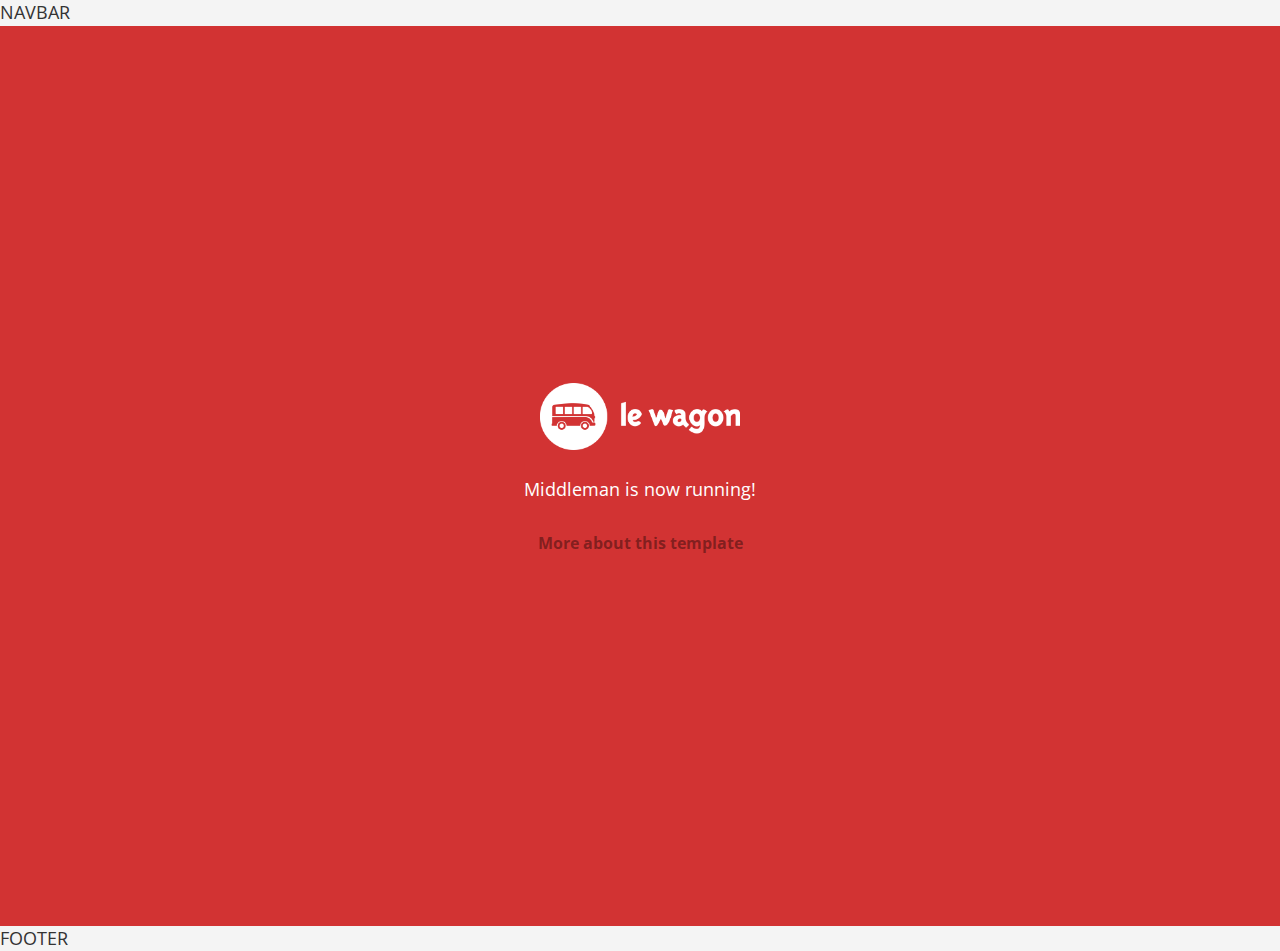
==== commit f6014aac: "Automated commit at 2018-10-08 09:23:53 UTC by middleman-deploy 2.0.0-alpha" ====
--- a/index.html
+++ b/index.html
@@ -12,6 +12,8 @@
     <link href="images/favicon-f15af148.png" rel="icon" type="image/png" />
   </head>
   <body>
+    NAVBAR
+
     <div id="home">
   <div class="home-content">
     <img src="images/logo-acc9c0ec.png" width="200" alt="Logo" />
@@ -24,5 +26,7 @@
   </div>
 </div>
 
+    FOOTER
+
   </body>
 </html>
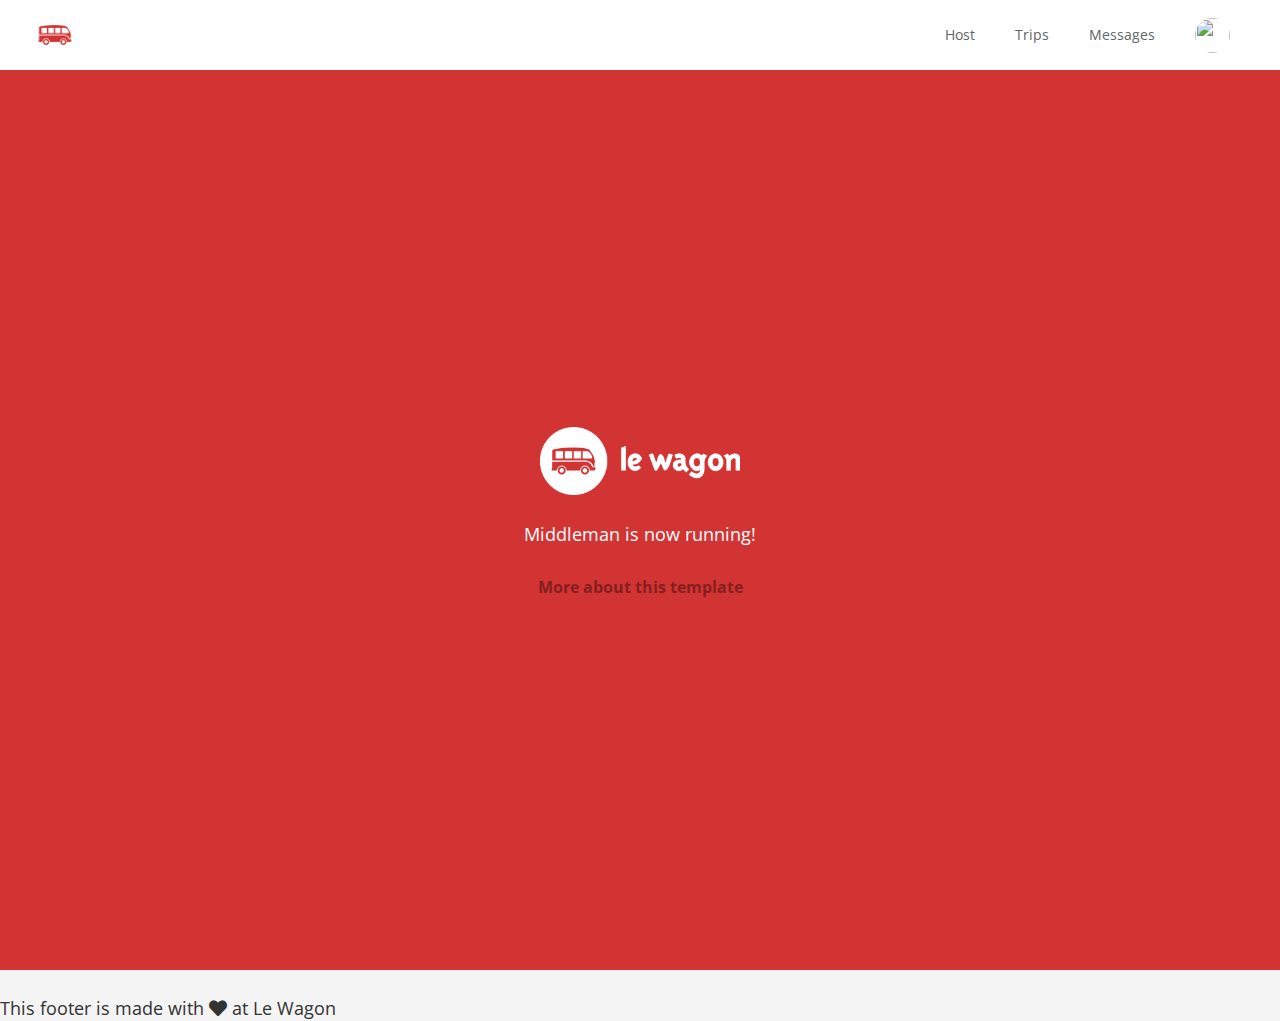
==== commit 60a906b4: "Automated commit at 2018-10-08 09:35:39 UTC by middleman-deploy 2.0.0-alpha" ====
--- a/index.html
+++ b/index.html
@@ -12,7 +12,44 @@
     <link href="images/favicon-f15af148.png" rel="icon" type="image/png" />
   </head>
   <body>
-    NAVBAR
+    <div class="navbar-wagon">
+
+  <a href="/" class="navbar-wagon-brand">
+    <img src="images/logo-acc9c0ec.png" alt="logo" />
+  </a>
+
+
+  <div class="navbar-wagon-right hidden-xs hidden-sm">
+
+    <a href="" class="navbar-wagon-item navbar-wagon-link">Host</a>
+    <a href="" class="navbar-wagon-item navbar-wagon-link">Trips</a>
+    <a href="" class="navbar-wagon-item navbar-wagon-link">Messages</a>
+
+
+    <div class="navbar-wagon-item">
+      <div class="dropdown">
+        <img src="https://kitt.lewagon.com/placeholder/users/ssaunier" class="avatar dropdown-toggle" id="navbar-wagon-menu" data-toggle="dropdown">
+        <ul class="dropdown-menu dropdown-menu-right navbar-wagon-dropdown-menu">
+          <li><a href="#">Profile</a></li>
+          <li><a href="#">Dashboard</a></li>
+          <li><a href="#">Log Out</a></li>
+        </ul>
+      </div>
+    </div>
+  </div>
+
+
+  <div class="navbar-wagon-item hidden-md hidden-lg">
+    <div class="dropdown">
+      <i class="fa fa-bars dropdown-toggle" data-toggle="dropdown"></i>
+      <ul class="dropdown-menu dropdown-menu-right navbar-wagon-dropdown-menu">
+        <li><a href="#">Host</a></li>
+        <li><a href="#">Trips</a></li>
+        <li><a href="#">Messagese</a></li>
+      </ul>
+    </div>
+  </div>
+</div>
 
     <div id="home">
   <div class="home-content">
@@ -26,7 +63,18 @@
   </div>
 </div>
 
-    FOOTER
+    <div class="footer">
+  <div class="footer-links">
+    <a href="#"><i class="fa fa-github"></i></a>
+    <a href="#"><i class="fa fa-instagram"></i></a>
+    <a href="#"><i class="fa fa-facebook"></i></a>
+    <a href="#"><i class="fa fa-twitter"></i></a>
+    <a href="#"><i class="fa fa-linkedin"></i></a>
+  </div>
+  <div class="footer-copyright">
+    This footer is made with <i class="fa fa-heart"></i> at Le Wagon
+  </div>
+</div>
 
   </body>
 </html>
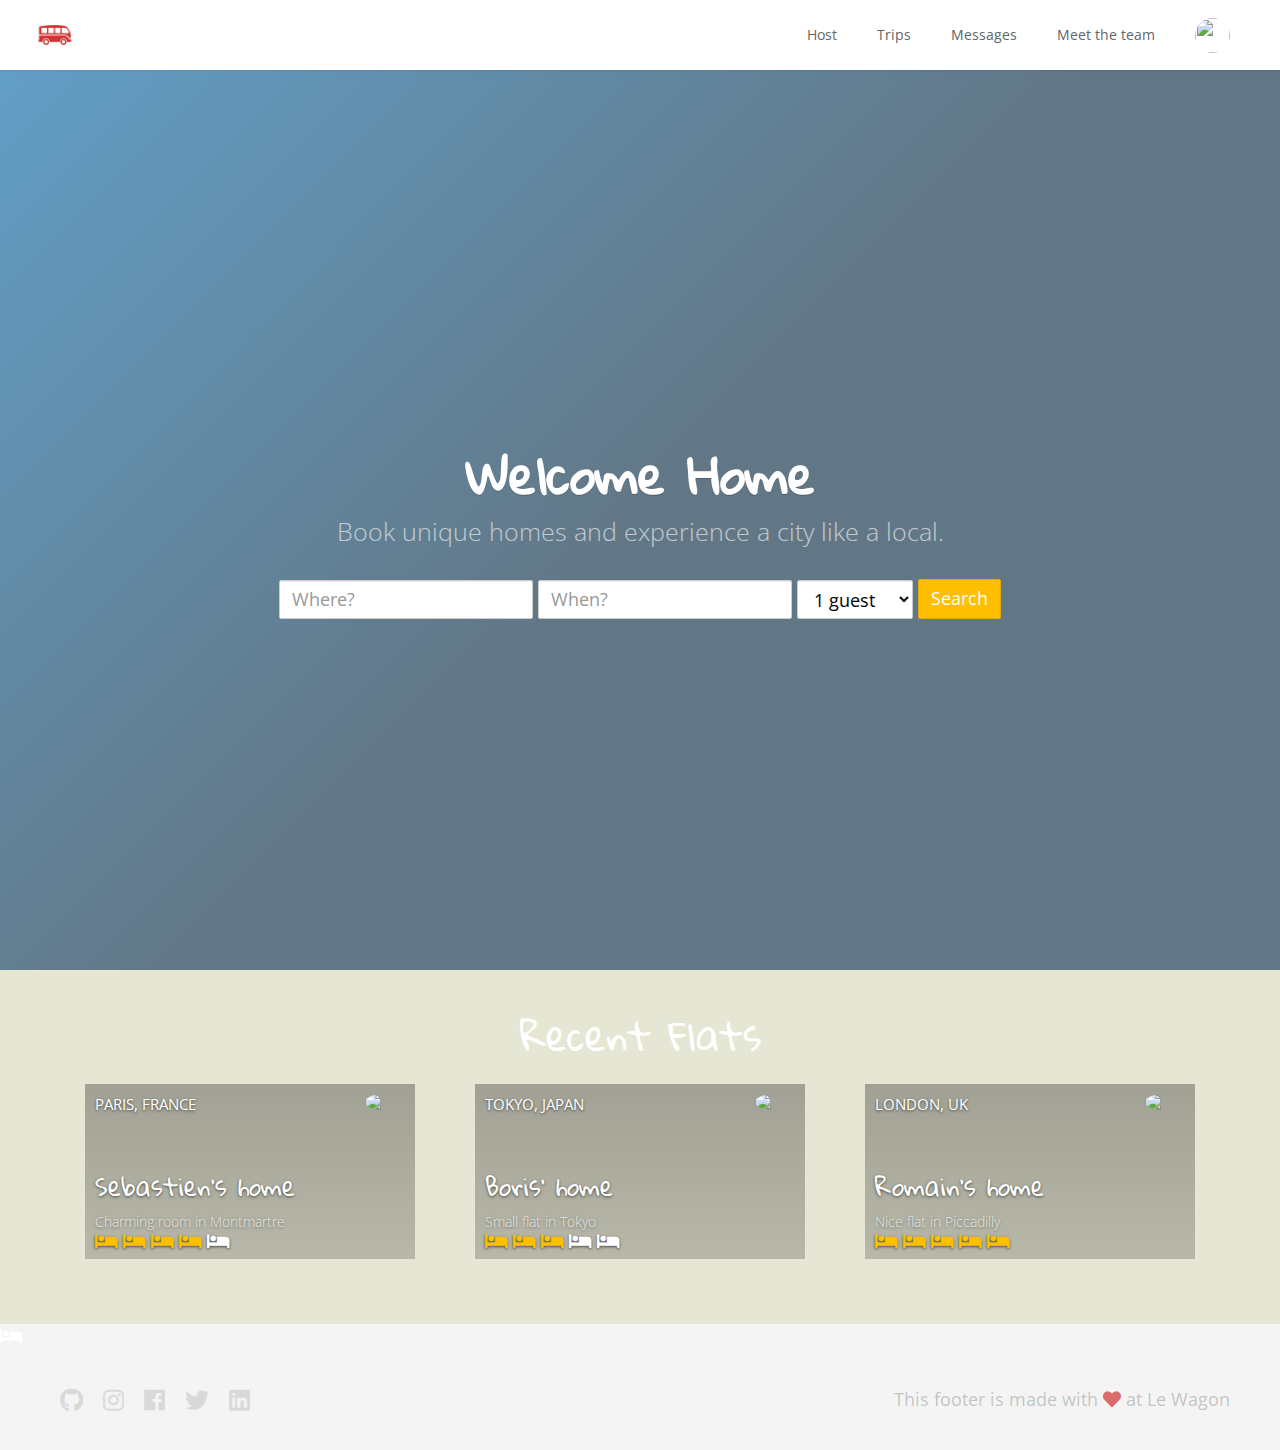
==== commit 68d0556a: "Automated commit at 2018-10-08 16:38:02 UTC by middleman-deploy 2.0.0-alpha" ====
--- a/index.html
+++ b/index.html
@@ -5,9 +5,10 @@
     <meta http-equiv="x-ua-compatible" content="ie=edge">
     <meta name="viewport"
           content="width=device-width, initial-scale=1, shrink-to-fit=no">
+    <link rel="stylesheet" href="https://use.fontawesome.com/releases/v5.0.10/css/all.css">
     <!-- Use the title from a page's frontmatter if it has one -->
     <title>Le Wagon - Middleman</title>
-    <link href="stylesheets/application-da8d1067.css" rel="stylesheet" />
+    <link href="stylesheets/application-d02007ea.css" rel="stylesheet" />
     <script src="javascripts/application-93de88c9.js"></script>
     <link href="images/favicon-f15af148.png" rel="icon" type="image/png" />
   </head>
@@ -24,6 +25,7 @@
     <a href="" class="navbar-wagon-item navbar-wagon-link">Host</a>
     <a href="" class="navbar-wagon-item navbar-wagon-link">Trips</a>
     <a href="" class="navbar-wagon-item navbar-wagon-link">Messages</a>
+    <a href="team.html" class="navbar-wagon-item navbar-wagon-link">Meet the team</a>
 
 
     <div class="navbar-wagon-item">
@@ -51,25 +53,100 @@
   </div>
 </div>
 
-    <div id="home">
-  <div class="home-content">
-    <img src="images/logo-acc9c0ec.png" width="200" alt="Logo" />
-    <p>
-      Middleman is now running!
-    </p>
-    <p class="about">
-      <a href="about.html">More about this template</a>
-    </p>
+    <div class="banner" style="background-image: linear-gradient(-225deg, rgba(0,101,168,0.6) 0%, rgba(0,36,61,0.6) 50%), url('https://kitt.lewagon.com/placeholder/cities/berlin');">
+  <div class="banner-content">
+    <h1>Welcome Home</h1>
+    <p>Book unique homes and experience a city like a local.</p>
+    <form action="#" class="form-inline">
+      <div class="form-group">
+        <input type="text" class="form-control" placeholder="Where?">
+      </div>
+      <div class="form-group">
+        <input type="text" class="form-control" placeholder="When?">
+      </div>
+      <div class="form-group">
+        <select name="number-guests" class="form-control">
+          <option value="1-guest">1 guest</option>
+          <option value="2-guests">2 guests</option>
+          <option value="3-guests">3 guests</option>
+        </select>
+      </div>
+      <button type="submit" class="btn btn-primary">Search</button>
+    </form>
   </div>
 </div>
 
+<div class="recently-viewed">
+  <div class="container">
+    <h2 class="text-center">Recent Flats</h2>
+    <div class="row">
+        <div class="col-xs-12 col-sm-4">
+          <div class="card" style="background-image: linear-gradient(rgba(0,0,0,0.3), rgba(0,0,0,0.2)), url('https://kitt.lewagon.com/placeholder/cities/paris');">
+            <div class="card-category">Paris, France</div>
+            <div class="card-description">
+              <h2>Sebastien's home</h2>
+              <p>Charming room in Montmartre</p>
+            </div>
+            <img class="card-user" src="https://kitt.lewagon.com/placeholder/users/ssaunier">
+            <a class="card-link" href="#" ></a>
+            <div class=card-rating>
+                <i class="fas fa-bed pos-rating"></i>
+                <i class="fas fa-bed pos-rating"></i>
+                <i class="fas fa-bed pos-rating"></i>
+                <i class="fas fa-bed pos-rating"></i>
+                <i class="fas fa-bed -rating"></i>
+            </div>
+          </div>
+        </div>
+        <div class="col-xs-12 col-sm-4">
+          <div class="card" style="background-image: linear-gradient(rgba(0,0,0,0.3), rgba(0,0,0,0.2)), url('https://kitt.lewagon.com/placeholder/cities/tokyo');">
+            <div class="card-category">Tokyo, Japan</div>
+            <div class="card-description">
+              <h2>Boris' home</h2>
+              <p>Small flat in Tokyo</p>
+            </div>
+            <img class="card-user" src="https://kitt.lewagon.com/placeholder/users/papillard">
+            <a class="card-link" href="#" ></a>
+            <div class=card-rating>
+                <i class="fas fa-bed pos-rating"></i>
+                <i class="fas fa-bed pos-rating"></i>
+                <i class="fas fa-bed pos-rating"></i>
+                <i class="fas fa-bed -rating"></i>
+                <i class="fas fa-bed -rating"></i>
+            </div>
+          </div>
+        </div>
+        <div class="col-xs-12 col-sm-4">
+          <div class="card" style="background-image: linear-gradient(rgba(0,0,0,0.3), rgba(0,0,0,0.2)), url('https://kitt.lewagon.com/placeholder/cities/london');">
+            <div class="card-category">London, UK</div>
+            <div class="card-description">
+              <h2>Romain's home</h2>
+              <p>Nice flat in Piccadilly</p>
+            </div>
+            <img class="card-user" src="https://kitt.lewagon.com/placeholder/users/monsieurpaillard">
+            <a class="card-link" href="#" ></a>
+            <div class=card-rating>
+                <i class="fas fa-bed pos-rating"></i>
+                <i class="fas fa-bed pos-rating"></i>
+                <i class="fas fa-bed pos-rating"></i>
+                <i class="fas fa-bed pos-rating"></i>
+                <i class="fas fa-bed pos-rating"></i>
+            </div>
+          </div>
+        </div>
+    </div>
+  </div>
+</div>
+
+<i class="fas fa-bed"></i>
+
     <div class="footer">
   <div class="footer-links">
-    <a href="#"><i class="fa fa-github"></i></a>
-    <a href="#"><i class="fa fa-instagram"></i></a>
-    <a href="#"><i class="fa fa-facebook"></i></a>
-    <a href="#"><i class="fa fa-twitter"></i></a>
-    <a href="#"><i class="fa fa-linkedin"></i></a>
+    <a href="#"><i class="fab fa-github"></i></a>
+    <a href="#"><i class="fab fa-instagram"></i></a>
+    <a href="#"><i class="fab fa-facebook"></i></a>
+    <a href="#"><i class="fab fa-twitter"></i></a>
+    <a href="#"><i class="fab fa-linkedin"></i></a>
   </div>
   <div class="footer-copyright">
     This footer is made with <i class="fa fa-heart"></i> at Le Wagon
--- a/stylesheets/application-d02007ea.css
+++ b/stylesheets/application-d02007ea.css
@@ -0,0 +1,8 @@
+@import url("https://fonts.googleapis.com/css?family=Open+Sans:400,300,700|Raleway:400,100,300,700,500");@import url("https://fonts.googleapis.com/css?family=Gloria+Hallelujah|Quicksand:300,400,700");/*!
+ * Bootstrap v3.3.7 (http://getbootstrap.com)
+ * Copyright 2011-2016 Twitter, Inc.
+ * Licensed under MIT (https://github.com/twbs/bootstrap/blob/master/LICENSE)
+ *//*! normalize.css v3.0.3 | MIT License | github.com/necolas/normalize.css */html{font-family:sans-serif;-ms-text-size-adjust:100%;-webkit-text-size-adjust:100%}body{margin:0}article,aside,details,figcaption,figure,footer,header,hgroup,main,menu,nav,section,summary{display:block}audio,canvas,progress,video{display:inline-block;vertical-align:baseline}audio:not([controls]){display:none;height:0}[hidden],template{display:none}a{background-color:transparent}a:active,a:hover{outline:0}abbr[title]{border-bottom:1px dotted}b,strong{font-weight:bold}dfn{font-style:italic}h1{font-size:2em;margin:0.67em 0}mark{background:#ff0;color:#000}small{font-size:80%}sub,sup{font-size:75%;line-height:0;position:relative;vertical-align:baseline}sup{top:-0.5em}sub{bottom:-0.25em}img{border:0}svg:not(:root){overflow:hidden}figure{margin:1em 40px}hr{-webkit-box-sizing:content-box;box-sizing:content-box;height:0}pre{overflow:auto}code,kbd,pre,samp{font-family:monospace, monospace;font-size:1em}button,input,optgroup,select,textarea{color:inherit;font:inherit;margin:0}button{overflow:visible}button,select{text-transform:none}button,html input[type="button"],input[type="reset"],input[type="submit"]{-webkit-appearance:button;cursor:pointer}button[disabled],html input[disabled]{cursor:default}button::-moz-focus-inner,input::-moz-focus-inner{border:0;padding:0}input{line-height:normal}input[type="checkbox"],input[type="radio"]{-webkit-box-sizing:border-box;box-sizing:border-box;padding:0}input[type="number"]::-webkit-inner-spin-button,input[type="number"]::-webkit-outer-spin-button{height:auto}input[type="search"]{-webkit-appearance:textfield;-webkit-box-sizing:content-box;box-sizing:content-box}input[type="search"]::-webkit-search-cancel-button,input[type="search"]::-webkit-search-decoration{-webkit-appearance:none}fieldset{border:1px solid #c0c0c0;margin:0 2px;padding:0.35em 0.625em 0.75em}legend{border:0;padding:0}textarea{overflow:auto}optgroup{font-weight:bold}table{border-collapse:collapse;border-spacing:0}td,th{padding:0}/*! Source: https://github.com/h5bp/html5-boilerplate/blob/master/src/css/main.css */@media print{*,*:before,*:after{background:transparent !important;color:#000 !important;-webkit-box-shadow:none !important;box-shadow:none !important;text-shadow:none !important}a,a:visited{text-decoration:underline}a[href]:after{content:" (" attr(href) ")"}abbr[title]:after{content:" (" attr(title) ")"}a[href^="#"]:after,a[href^="javascript:"]:after{content:""}pre,blockquote{border:1px solid #999;page-break-inside:avoid}thead{display:table-header-group}tr,img{page-break-inside:avoid}img{max-width:100% !important}p,h2,h3{orphans:3;widows:3}h2,h3{page-break-after:avoid}.navbar{display:none}.btn>.caret,.dropup>.btn>.caret{border-top-color:#000 !important}.label{border:1px solid #000}.table{border-collapse:collapse !important}.table td,.table th{background-color:#fff !important}.table-bordered th,.table-bordered td{border:1px solid #ddd !important}}@font-face{font-family:'Glyphicons Halflings';src:url("../assets/bootstrap/glyphicons-halflings-regular-86b6f62b.eot");src:url("../assets/bootstrap/glyphicons-halflings-regular-86b6f62b.eot?#iefix") format("embedded-opentype"),url("../assets/bootstrap/glyphicons-halflings-regular-ca35b697.woff2") format("woff2"),url("../assets/bootstrap/glyphicons-halflings-regular-278e49a8.woff") format("woff"),url("../assets/bootstrap/glyphicons-halflings-regular-44bc1850.ttf") format("truetype"),url("../assets/bootstrap/glyphicons-halflings-regular-de51a849.svg#glyphicons_halflingsregular") format("svg")}.glyphicon{position:relative;top:1px;display:inline-block;font-family:'Glyphicons Halflings';font-style:normal;font-weight:normal;line-height:1;-webkit-font-smoothing:antialiased;-moz-osx-font-smoothing:grayscale}.glyphicon-asterisk:before{content:"\002a"}.glyphicon-plus:before{content:"\002b"}.glyphicon-euro:before,.glyphicon-eur:before{content:"\20ac"}.glyphicon-minus:before{content:"\2212"}.glyphicon-cloud:before{content:"\2601"}.glyphicon-envelope:before{content:"\2709"}.glyphicon-pencil:before{content:"\270f"}.glyphicon-glass:before{content:"\e001"}.glyphicon-music:before{content:"\e002"}.glyphicon-search:before{content:"\e003"}.glyphicon-heart:before{content:"\e005"}.glyphicon-star:before{content:"\e006"}.glyphicon-star-empty:before{content:"\e007"}.glyphicon-user:before{content:"\e008"}.glyphicon-film:before{content:"\e009"}.glyphicon-th-large:before{content:"\e010"}.glyphicon-th:before{content:"\e011"}.glyphicon-th-list:before{content:"\e012"}.glyphicon-ok:before{content:"\e013"}.glyphicon-remove:before{content:"\e014"}.glyphicon-zoom-in:before{content:"\e015"}.glyphicon-zoom-out:before{content:"\e016"}.glyphicon-off:before{content:"\e017"}.glyphicon-signal:before{content:"\e018"}.glyphicon-cog:before{content:"\e019"}.glyphicon-trash:before{content:"\e020"}.glyphicon-home:before{content:"\e021"}.glyphicon-file:before{content:"\e022"}.glyphicon-time:before{content:"\e023"}.glyphicon-road:before{content:"\e024"}.glyphicon-download-alt:before{content:"\e025"}.glyphicon-download:before{content:"\e026"}.glyphicon-upload:before{content:"\e027"}.glyphicon-inbox:before{content:"\e028"}.glyphicon-play-circle:before{content:"\e029"}.glyphicon-repeat:before{content:"\e030"}.glyphicon-refresh:before{content:"\e031"}.glyphicon-list-alt:before{content:"\e032"}.glyphicon-lock:before{content:"\e033"}.glyphicon-flag:before{content:"\e034"}.glyphicon-headphones:before{content:"\e035"}.glyphicon-volume-off:before{content:"\e036"}.glyphicon-volume-down:before{content:"\e037"}.glyphicon-volume-up:before{content:"\e038"}.glyphicon-qrcode:before{content:"\e039"}.glyphicon-barcode:before{content:"\e040"}.glyphicon-tag:before{content:"\e041"}.glyphicon-tags:before{content:"\e042"}.glyphicon-book:before{content:"\e043"}.glyphicon-bookmark:before{content:"\e044"}.glyphicon-print:before{content:"\e045"}.glyphicon-camera:before{content:"\e046"}.glyphicon-font:before{content:"\e047"}.glyphicon-bold:before{content:"\e048"}.glyphicon-italic:before{content:"\e049"}.glyphicon-text-height:before{content:"\e050"}.glyphicon-text-width:before{content:"\e051"}.glyphicon-align-left:before{content:"\e052"}.glyphicon-align-center:before{content:"\e053"}.glyphicon-align-right:before{content:"\e054"}.glyphicon-align-justify:before{content:"\e055"}.glyphicon-list:before{content:"\e056"}.glyphicon-indent-left:before{content:"\e057"}.glyphicon-indent-right:before{content:"\e058"}.glyphicon-facetime-video:before{content:"\e059"}.glyphicon-picture:before{content:"\e060"}.glyphicon-map-marker:before{content:"\e062"}.glyphicon-adjust:before{content:"\e063"}.glyphicon-tint:before{content:"\e064"}.glyphicon-edit:before{content:"\e065"}.glyphicon-share:before{content:"\e066"}.glyphicon-check:before{content:"\e067"}.glyphicon-move:before{content:"\e068"}.glyphicon-step-backward:before{content:"\e069"}.glyphicon-fast-backward:before{content:"\e070"}.glyphicon-backward:before{content:"\e071"}.glyphicon-play:before{content:"\e072"}.glyphicon-pause:before{content:"\e073"}.glyphicon-stop:before{content:"\e074"}.glyphicon-forward:before{content:"\e075"}.glyphicon-fast-forward:before{content:"\e076"}.glyphicon-step-forward:before{content:"\e077"}.glyphicon-eject:before{content:"\e078"}.glyphicon-chevron-left:before{content:"\e079"}.glyphicon-chevron-right:before{content:"\e080"}.glyphicon-plus-sign:before{content:"\e081"}.glyphicon-minus-sign:before{content:"\e082"}.glyphicon-remove-sign:before{content:"\e083"}.glyphicon-ok-sign:before{content:"\e084"}.glyphicon-question-sign:before{content:"\e085"}.glyphicon-info-sign:before{content:"\e086"}.glyphicon-screenshot:before{content:"\e087"}.glyphicon-remove-circle:before{content:"\e088"}.glyphicon-ok-circle:before{content:"\e089"}.glyphicon-ban-circle:before{content:"\e090"}.glyphicon-arrow-left:before{content:"\e091"}.glyphicon-arrow-right:before{content:"\e092"}.glyphicon-arrow-up:before{content:"\e093"}.glyphicon-arrow-down:before{content:"\e094"}.glyphicon-share-alt:before{content:"\e095"}.glyphicon-resize-full:before{content:"\e096"}.glyphicon-resize-small:before{content:"\e097"}.glyphicon-exclamation-sign:before{content:"\e101"}.glyphicon-gift:before{content:"\e102"}.glyphicon-leaf:before{content:"\e103"}.glyphicon-fire:before{content:"\e104"}.glyphicon-eye-open:before{content:"\e105"}.glyphicon-eye-close:before{content:"\e106"}.glyphicon-warning-sign:before{content:"\e107"}.glyphicon-plane:before{content:"\e108"}.glyphicon-calendar:before{content:"\e109"}.glyphicon-random:before{content:"\e110"}.glyphicon-comment:before{content:"\e111"}.glyphicon-magnet:before{content:"\e112"}.glyphicon-chevron-up:before{content:"\e113"}.glyphicon-chevron-down:before{content:"\e114"}.glyphicon-retweet:before{content:"\e115"}.glyphicon-shopping-cart:before{content:"\e116"}.glyphicon-folder-close:before{content:"\e117"}.glyphicon-folder-open:before{content:"\e118"}.glyphicon-resize-vertical:before{content:"\e119"}.glyphicon-resize-horizontal:before{content:"\e120"}.glyphicon-hdd:before{content:"\e121"}.glyphicon-bullhorn:before{content:"\e122"}.glyphicon-bell:before{content:"\e123"}.glyphicon-certificate:before{content:"\e124"}.glyphicon-thumbs-up:before{content:"\e125"}.glyphicon-thumbs-down:before{content:"\e126"}.glyphicon-hand-right:before{content:"\e127"}.glyphicon-hand-left:before{content:"\e128"}.glyphicon-hand-up:before{content:"\e129"}.glyphicon-hand-down:before{content:"\e130"}.glyphicon-circle-arrow-right:before{content:"\e131"}.glyphicon-circle-arrow-left:before{content:"\e132"}.glyphicon-circle-arrow-up:before{content:"\e133"}.glyphicon-circle-arrow-down:before{content:"\e134"}.glyphicon-globe:before{content:"\e135"}.glyphicon-wrench:before{content:"\e136"}.glyphicon-tasks:before{content:"\e137"}.glyphicon-filter:before{content:"\e138"}.glyphicon-briefcase:before{content:"\e139"}.glyphicon-fullscreen:before{content:"\e140"}.glyphicon-dashboard:before{content:"\e141"}.glyphicon-paperclip:before{content:"\e142"}.glyphicon-heart-empty:before{content:"\e143"}.glyphicon-link:before{content:"\e144"}.glyphicon-phone:before{content:"\e145"}.glyphicon-pushpin:before{content:"\e146"}.glyphicon-usd:before{content:"\e148"}.glyphicon-gbp:before{content:"\e149"}.glyphicon-sort:before{content:"\e150"}.glyphicon-sort-by-alphabet:before{content:"\e151"}.glyphicon-sort-by-alphabet-alt:before{content:"\e152"}.glyphicon-sort-by-order:before{content:"\e153"}.glyphicon-sort-by-order-alt:before{content:"\e154"}.glyphicon-sort-by-attributes:before{content:"\e155"}.glyphicon-sort-by-attributes-alt:before{content:"\e156"}.glyphicon-unchecked:before{content:"\e157"}.glyphicon-expand:before{content:"\e158"}.glyphicon-collapse-down:before{content:"\e159"}.glyphicon-collapse-up:before{content:"\e160"}.glyphicon-log-in:before{content:"\e161"}.glyphicon-flash:before{content:"\e162"}.glyphicon-log-out:before{content:"\e163"}.glyphicon-new-window:before{content:"\e164"}.glyphicon-record:before{content:"\e165"}.glyphicon-save:before{content:"\e166"}.glyphicon-open:before{content:"\e167"}.glyphicon-saved:before{content:"\e168"}.glyphicon-import:before{content:"\e169"}.glyphicon-export:before{content:"\e170"}.glyphicon-send:before{content:"\e171"}.glyphicon-floppy-disk:before{content:"\e172"}.glyphicon-floppy-saved:before{content:"\e173"}.glyphicon-floppy-remove:before{content:"\e174"}.glyphicon-floppy-save:before{content:"\e175"}.glyphicon-floppy-open:before{content:"\e176"}.glyphicon-credit-card:before{content:"\e177"}.glyphicon-transfer:before{content:"\e178"}.glyphicon-cutlery:before{content:"\e179"}.glyphicon-header:before{content:"\e180"}.glyphicon-compressed:before{content:"\e181"}.glyphicon-earphone:before{content:"\e182"}.glyphicon-phone-alt:before{content:"\e183"}.glyphicon-tower:before{content:"\e184"}.glyphicon-stats:before{content:"\e185"}.glyphicon-sd-video:before{content:"\e186"}.glyphicon-hd-video:before{content:"\e187"}.glyphicon-subtitles:before{content:"\e188"}.glyphicon-sound-stereo:before{content:"\e189"}.glyphicon-sound-dolby:before{content:"\e190"}.glyphicon-sound-5-1:before{content:"\e191"}.glyphicon-sound-6-1:before{content:"\e192"}.glyphicon-sound-7-1:before{content:"\e193"}.glyphicon-copyright-mark:before{content:"\e194"}.glyphicon-registration-mark:before{content:"\e195"}.glyphicon-cloud-download:before{content:"\e197"}.glyphicon-cloud-upload:before{content:"\e198"}.glyphicon-tree-conifer:before{content:"\e199"}.glyphicon-tree-deciduous:before{content:"\e200"}.glyphicon-cd:before{content:"\e201"}.glyphicon-save-file:before{content:"\e202"}.glyphicon-open-file:before{content:"\e203"}.glyphicon-level-up:before{content:"\e204"}.glyphicon-copy:before{content:"\e205"}.glyphicon-paste:before{content:"\e206"}.glyphicon-alert:before{content:"\e209"}.glyphicon-equalizer:before{content:"\e210"}.glyphicon-king:before{content:"\e211"}.glyphicon-queen:before{content:"\e212"}.glyphicon-pawn:before{content:"\e213"}.glyphicon-bishop:before{content:"\e214"}.glyphicon-knight:before{content:"\e215"}.glyphicon-baby-formula:before{content:"\e216"}.glyphicon-tent:before{content:"\26fa"}.glyphicon-blackboard:before{content:"\e218"}.glyphicon-bed:before{content:"\e219"}.glyphicon-apple:before{content:"\f8ff"}.glyphicon-erase:before{content:"\e221"}.glyphicon-hourglass:before{content:"\231b"}.glyphicon-lamp:before{content:"\e223"}.glyphicon-duplicate:before{content:"\e224"}.glyphicon-piggy-bank:before{content:"\e225"}.glyphicon-scissors:before{content:"\e226"}.glyphicon-bitcoin:before{content:"\e227"}.glyphicon-btc:before{content:"\e227"}.glyphicon-xbt:before{content:"\e227"}.glyphicon-yen:before{content:"\00a5"}.glyphicon-jpy:before{content:"\00a5"}.glyphicon-ruble:before{content:"\20bd"}.glyphicon-rub:before{content:"\20bd"}.glyphicon-scale:before{content:"\e230"}.glyphicon-ice-lolly:before{content:"\e231"}.glyphicon-ice-lolly-tasted:before{content:"\e232"}.glyphicon-education:before{content:"\e233"}.glyphicon-option-horizontal:before{content:"\e234"}.glyphicon-option-vertical:before{content:"\e235"}.glyphicon-menu-hamburger:before{content:"\e236"}.glyphicon-modal-window:before{content:"\e237"}.glyphicon-oil:before{content:"\e238"}.glyphicon-grain:before{content:"\e239"}.glyphicon-sunglasses:before{content:"\e240"}.glyphicon-text-size:before{content:"\e241"}.glyphicon-text-color:before{content:"\e242"}.glyphicon-text-background:before{content:"\e243"}.glyphicon-object-align-top:before{content:"\e244"}.glyphicon-object-align-bottom:before{content:"\e245"}.glyphicon-object-align-horizontal:before{content:"\e246"}.glyphicon-object-align-left:before{content:"\e247"}.glyphicon-object-align-vertical:before{content:"\e248"}.glyphicon-object-align-right:before{content:"\e249"}.glyphicon-triangle-right:before{content:"\e250"}.glyphicon-triangle-left:before{content:"\e251"}.glyphicon-triangle-bottom:before{content:"\e252"}.glyphicon-triangle-top:before{content:"\e253"}.glyphicon-console:before{content:"\e254"}.glyphicon-superscript:before{content:"\e255"}.glyphicon-subscript:before{content:"\e256"}.glyphicon-menu-left:before{content:"\e257"}.glyphicon-menu-right:before{content:"\e258"}.glyphicon-menu-down:before{content:"\e259"}.glyphicon-menu-up:before{content:"\e260"}*{-webkit-box-sizing:border-box;box-sizing:border-box}*:before,*:after{-webkit-box-sizing:border-box;box-sizing:border-box}html{font-size:10px;-webkit-tap-highlight-color:transparent}body{font-family:"Open Sans", "Helvetica", "sans-serif";font-size:18px;line-height:1.42857143;color:white;background-color:#F4F4F4}input,button,select,textarea{font-family:inherit;font-size:inherit;line-height:inherit}a{color:#ffbe00;text-decoration:none}a:hover,a:focus{color:#b38500;text-decoration:underline}a:focus{outline:5px auto -webkit-focus-ring-color;outline-offset:-2px}figure{margin:0}img{vertical-align:middle}.img-responsive{display:block;max-width:100%;height:auto}.img-rounded{border-radius:2px}.img-thumbnail{padding:4px;line-height:1.42857143;background-color:#F4F4F4;border:1px solid #ddd;border-radius:2px;-webkit-transition:all 0.2s ease-in-out;transition:all 0.2s ease-in-out;display:inline-block;max-width:100%;height:auto}.img-circle{border-radius:50%}hr{margin-top:25px;margin-bottom:25px;border:0;border-top:1px solid white}.sr-only{position:absolute;width:1px;height:1px;margin:-1px;padding:0;overflow:hidden;clip:rect(0, 0, 0, 0);border:0}.sr-only-focusable:active,.sr-only-focusable:focus{position:static;width:auto;height:auto;margin:0;overflow:visible;clip:auto}[role="button"]{cursor:pointer}h1,h2,h3,h4,h5,h6,.h1,.h2,.h3,.h4,.h5,.h6{font-family:"Gloria Hallelujah", "Helvetica", "cursive";font-weight:500;line-height:1.1;color:inherit}h1 small,h1 .small,h2 small,h2 .small,h3 small,h3 .small,h4 small,h4 .small,h5 small,h5 .small,h6 small,h6 .small,.h1 small,.h1 .small,.h2 small,.h2 .small,.h3 small,.h3 .small,.h4 small,.h4 .small,.h5 small,.h5 .small,.h6 small,.h6 .small{font-weight:normal;line-height:1;color:white}h1,.h1,h2,.h2,h3,.h3{margin-top:25px;margin-bottom:12.5px}h1 small,h1 .small,.h1 small,.h1 .small,h2 small,h2 .small,.h2 small,.h2 .small,h3 small,h3 .small,.h3 small,.h3 .small{font-size:65%}h4,.h4,h5,.h5,h6,.h6{margin-top:12.5px;margin-bottom:12.5px}h4 small,h4 .small,.h4 small,.h4 .small,h5 small,h5 .small,.h5 small,.h5 .small,h6 small,h6 .small,.h6 small,.h6 .small{font-size:75%}h1,.h1{font-size:46px}h2,.h2{font-size:38px}h3,.h3{font-size:31px}h4,.h4{font-size:23px}h5,.h5{font-size:18px}h6,.h6{font-size:16px}p{margin:0 0 12.5px}.lead{margin-bottom:25px;font-size:20px;font-weight:300;line-height:1.4}@media (min-width: 768px){.lead{font-size:27px}}small,.small{font-size:88%}mark,.mark{background-color:#fcf8e3;padding:.2em}.text-left{text-align:left}.text-right{text-align:right}.text-center{text-align:center}.text-justify{text-align:justify}.text-nowrap{white-space:nowrap}.text-lowercase{text-transform:lowercase}.text-uppercase,.initialism{text-transform:uppercase}.text-capitalize{text-transform:capitalize}.text-muted{color:white}.text-primary{color:#ffbe00}a.text-primary:hover,a.text-primary:focus{color:#cc9800}.text-success{color:#3c763d}a.text-success:hover,a.text-success:focus{color:#2b542c}.text-info{color:#31708f}a.text-info:hover,a.text-info:focus{color:#245269}.text-warning{color:#8a6d3b}a.text-warning:hover,a.text-warning:focus{color:#66512c}.text-danger{color:#a94442}a.text-danger:hover,a.text-danger:focus{color:#843534}.bg-primary{color:#fff}.bg-primary{background-color:#ffbe00}a.bg-primary:hover,a.bg-primary:focus{background-color:#cc9800}.bg-success{background-color:#dff0d8}a.bg-success:hover,a.bg-success:focus{background-color:#c1e2b3}.bg-info{background-color:#d9edf7}a.bg-info:hover,a.bg-info:focus{background-color:#afd9ee}.bg-warning{background-color:#fcf8e3}a.bg-warning:hover,a.bg-warning:focus{background-color:#f7ecb5}.bg-danger{background-color:#f2dede}a.bg-danger:hover,a.bg-danger:focus{background-color:#e4b9b9}.page-header{padding-bottom:11.5px;margin:50px 0 25px;border-bottom:1px solid white}ul,ol{margin-top:0;margin-bottom:12.5px}ul ul,ul ol,ol ul,ol ol{margin-bottom:0}.list-unstyled{padding-left:0;list-style:none}.list-inline{padding-left:0;list-style:none;margin-left:-5px}.list-inline>li{display:inline-block;padding-left:5px;padding-right:5px}dl{margin-top:0;margin-bottom:25px}dt,dd{line-height:1.42857143}dt{font-weight:bold}dd{margin-left:0}.dl-horizontal dd:before,.dl-horizontal dd:after{content:" ";display:table}.dl-horizontal dd:after{clear:both}@media (min-width: 768px){.dl-horizontal dt{float:left;width:160px;clear:left;text-align:right;overflow:hidden;text-overflow:ellipsis;white-space:nowrap}.dl-horizontal dd{margin-left:180px}}abbr[title],abbr[data-original-title]{cursor:help;border-bottom:1px dotted white}.initialism{font-size:90%}blockquote{padding:12.5px 25px;margin:0 0 25px;font-size:22.5px;border-left:5px solid white}blockquote p:last-child,blockquote ul:last-child,blockquote ol:last-child{margin-bottom:0}blockquote footer,blockquote small,blockquote .small{display:block;font-size:80%;line-height:1.42857143;color:white}blockquote footer:before,blockquote small:before,blockquote .small:before{content:'\2014 \00A0'}.blockquote-reverse,blockquote.pull-right{padding-right:15px;padding-left:0;border-right:5px solid white;border-left:0;text-align:right}.blockquote-reverse footer:before,.blockquote-reverse small:before,.blockquote-reverse .small:before,blockquote.pull-right footer:before,blockquote.pull-right small:before,blockquote.pull-right .small:before{content:''}.blockquote-reverse footer:after,.blockquote-reverse small:after,.blockquote-reverse .small:after,blockquote.pull-right footer:after,blockquote.pull-right small:after,blockquote.pull-right .small:after{content:'\00A0 \2014'}address{margin-bottom:25px;font-style:normal;line-height:1.42857143}code,kbd,pre,samp{font-family:Menlo, Monaco, Consolas, "Courier New", monospace}code{padding:2px 4px;font-size:90%;color:#c7254e;background-color:#f9f2f4;border-radius:2px}kbd{padding:2px 4px;font-size:90%;color:#fff;background-color:#333;border-radius:2px;-webkit-box-shadow:inset 0 -1px 0 rgba(0,0,0,0.25);box-shadow:inset 0 -1px 0 rgba(0,0,0,0.25)}kbd kbd{padding:0;font-size:100%;font-weight:bold;-webkit-box-shadow:none;box-shadow:none}pre{display:block;padding:12px;margin:0 0 12.5px;font-size:17px;line-height:1.42857143;word-break:break-all;word-wrap:break-word;color:white;background-color:#f5f5f5;border:1px solid #ccc;border-radius:2px}pre code{padding:0;font-size:inherit;color:inherit;white-space:pre-wrap;background-color:transparent;border-radius:0}.pre-scrollable{max-height:340px;overflow-y:scroll}.container{margin-right:auto;margin-left:auto;padding-left:15px;padding-right:15px}.container:before,.container:after{content:" ";display:table}.container:after{clear:both}@media (min-width: 768px){.container{width:750px}}@media (min-width: 992px){.container{width:970px}}@media (min-width: 1200px){.container{width:1170px}}.container-fluid{margin-right:auto;margin-left:auto;padding-left:15px;padding-right:15px}.container-fluid:before,.container-fluid:after{content:" ";display:table}.container-fluid:after{clear:both}.row{margin-left:-15px;margin-right:-15px}.row:before,.row:after{content:" ";display:table}.row:after{clear:both}.col-xs-1,.col-sm-1,.col-md-1,.col-lg-1,.col-xs-2,.col-sm-2,.col-md-2,.col-lg-2,.col-xs-3,.col-sm-3,.col-md-3,.col-lg-3,.col-xs-4,.col-sm-4,.col-md-4,.col-lg-4,.col-xs-5,.col-sm-5,.col-md-5,.col-lg-5,.col-xs-6,.col-sm-6,.col-md-6,.col-lg-6,.col-xs-7,.col-sm-7,.col-md-7,.col-lg-7,.col-xs-8,.col-sm-8,.col-md-8,.col-lg-8,.col-xs-9,.col-sm-9,.col-md-9,.col-lg-9,.col-xs-10,.col-sm-10,.col-md-10,.col-lg-10,.col-xs-11,.col-sm-11,.col-md-11,.col-lg-11,.col-xs-12,.col-sm-12,.col-md-12,.col-lg-12{position:relative;min-height:1px;padding-left:15px;padding-right:15px}.col-xs-1,.col-xs-2,.col-xs-3,.col-xs-4,.col-xs-5,.col-xs-6,.col-xs-7,.col-xs-8,.col-xs-9,.col-xs-10,.col-xs-11,.col-xs-12{float:left}.col-xs-1{width:8.33333333%}.col-xs-2{width:16.66666667%}.col-xs-3{width:25%}.col-xs-4{width:33.33333333%}.col-xs-5{width:41.66666667%}.col-xs-6{width:50%}.col-xs-7{width:58.33333333%}.col-xs-8{width:66.66666667%}.col-xs-9{width:75%}.col-xs-10{width:83.33333333%}.col-xs-11{width:91.66666667%}.col-xs-12{width:100%}.col-xs-pull-0{right:auto}.col-xs-pull-1{right:8.33333333%}.col-xs-pull-2{right:16.66666667%}.col-xs-pull-3{right:25%}.col-xs-pull-4{right:33.33333333%}.col-xs-pull-5{right:41.66666667%}.col-xs-pull-6{right:50%}.col-xs-pull-7{right:58.33333333%}.col-xs-pull-8{right:66.66666667%}.col-xs-pull-9{right:75%}.col-xs-pull-10{right:83.33333333%}.col-xs-pull-11{right:91.66666667%}.col-xs-pull-12{right:100%}.col-xs-push-0{left:auto}.col-xs-push-1{left:8.33333333%}.col-xs-push-2{left:16.66666667%}.col-xs-push-3{left:25%}.col-xs-push-4{left:33.33333333%}.col-xs-push-5{left:41.66666667%}.col-xs-push-6{left:50%}.col-xs-push-7{left:58.33333333%}.col-xs-push-8{left:66.66666667%}.col-xs-push-9{left:75%}.col-xs-push-10{left:83.33333333%}.col-xs-push-11{left:91.66666667%}.col-xs-push-12{left:100%}.col-xs-offset-0{margin-left:0%}.col-xs-offset-1{margin-left:8.33333333%}.col-xs-offset-2{margin-left:16.66666667%}.col-xs-offset-3{margin-left:25%}.col-xs-offset-4{margin-left:33.33333333%}.col-xs-offset-5{margin-left:41.66666667%}.col-xs-offset-6{margin-left:50%}.col-xs-offset-7{margin-left:58.33333333%}.col-xs-offset-8{margin-left:66.66666667%}.col-xs-offset-9{margin-left:75%}.col-xs-offset-10{margin-left:83.33333333%}.col-xs-offset-11{margin-left:91.66666667%}.col-xs-offset-12{margin-left:100%}@media (min-width: 768px){.col-sm-1,.col-sm-2,.col-sm-3,.col-sm-4,.col-sm-5,.col-sm-6,.col-sm-7,.col-sm-8,.col-sm-9,.col-sm-10,.col-sm-11,.col-sm-12{float:left}.col-sm-1{width:8.33333333%}.col-sm-2{width:16.66666667%}.col-sm-3{width:25%}.col-sm-4{width:33.33333333%}.col-sm-5{width:41.66666667%}.col-sm-6{width:50%}.col-sm-7{width:58.33333333%}.col-sm-8{width:66.66666667%}.col-sm-9{width:75%}.col-sm-10{width:83.33333333%}.col-sm-11{width:91.66666667%}.col-sm-12{width:100%}.col-sm-pull-0{right:auto}.col-sm-pull-1{right:8.33333333%}.col-sm-pull-2{right:16.66666667%}.col-sm-pull-3{right:25%}.col-sm-pull-4{right:33.33333333%}.col-sm-pull-5{right:41.66666667%}.col-sm-pull-6{right:50%}.col-sm-pull-7{right:58.33333333%}.col-sm-pull-8{right:66.66666667%}.col-sm-pull-9{right:75%}.col-sm-pull-10{right:83.33333333%}.col-sm-pull-11{right:91.66666667%}.col-sm-pull-12{right:100%}.col-sm-push-0{left:auto}.col-sm-push-1{left:8.33333333%}.col-sm-push-2{left:16.66666667%}.col-sm-push-3{left:25%}.col-sm-push-4{left:33.33333333%}.col-sm-push-5{left:41.66666667%}.col-sm-push-6{left:50%}.col-sm-push-7{left:58.33333333%}.col-sm-push-8{left:66.66666667%}.col-sm-push-9{left:75%}.col-sm-push-10{left:83.33333333%}.col-sm-push-11{left:91.66666667%}.col-sm-push-12{left:100%}.col-sm-offset-0{margin-left:0%}.col-sm-offset-1{margin-left:8.33333333%}.col-sm-offset-2{margin-left:16.66666667%}.col-sm-offset-3{margin-left:25%}.col-sm-offset-4{margin-left:33.33333333%}.col-sm-offset-5{margin-left:41.66666667%}.col-sm-offset-6{margin-left:50%}.col-sm-offset-7{margin-left:58.33333333%}.col-sm-offset-8{margin-left:66.66666667%}.col-sm-offset-9{margin-left:75%}.col-sm-offset-10{margin-left:83.33333333%}.col-sm-offset-11{margin-left:91.66666667%}.col-sm-offset-12{margin-left:100%}}@media (min-width: 992px){.col-md-1,.col-md-2,.col-md-3,.col-md-4,.col-md-5,.col-md-6,.col-md-7,.col-md-8,.col-md-9,.col-md-10,.col-md-11,.col-md-12{float:left}.col-md-1{width:8.33333333%}.col-md-2{width:16.66666667%}.col-md-3{width:25%}.col-md-4{width:33.33333333%}.col-md-5{width:41.66666667%}.col-md-6{width:50%}.col-md-7{width:58.33333333%}.col-md-8{width:66.66666667%}.col-md-9{width:75%}.col-md-10{width:83.33333333%}.col-md-11{width:91.66666667%}.col-md-12{width:100%}.col-md-pull-0{right:auto}.col-md-pull-1{right:8.33333333%}.col-md-pull-2{right:16.66666667%}.col-md-pull-3{right:25%}.col-md-pull-4{right:33.33333333%}.col-md-pull-5{right:41.66666667%}.col-md-pull-6{right:50%}.col-md-pull-7{right:58.33333333%}.col-md-pull-8{right:66.66666667%}.col-md-pull-9{right:75%}.col-md-pull-10{right:83.33333333%}.col-md-pull-11{right:91.66666667%}.col-md-pull-12{right:100%}.col-md-push-0{left:auto}.col-md-push-1{left:8.33333333%}.col-md-push-2{left:16.66666667%}.col-md-push-3{left:25%}.col-md-push-4{left:33.33333333%}.col-md-push-5{left:41.66666667%}.col-md-push-6{left:50%}.col-md-push-7{left:58.33333333%}.col-md-push-8{left:66.66666667%}.col-md-push-9{left:75%}.col-md-push-10{left:83.33333333%}.col-md-push-11{left:91.66666667%}.col-md-push-12{left:100%}.col-md-offset-0{margin-left:0%}.col-md-offset-1{margin-left:8.33333333%}.col-md-offset-2{margin-left:16.66666667%}.col-md-offset-3{margin-left:25%}.col-md-offset-4{margin-left:33.33333333%}.col-md-offset-5{margin-left:41.66666667%}.col-md-offset-6{margin-left:50%}.col-md-offset-7{margin-left:58.33333333%}.col-md-offset-8{margin-left:66.66666667%}.col-md-offset-9{margin-left:75%}.col-md-offset-10{margin-left:83.33333333%}.col-md-offset-11{margin-left:91.66666667%}.col-md-offset-12{margin-left:100%}}@media (min-width: 1200px){.col-lg-1,.col-lg-2,.col-lg-3,.col-lg-4,.col-lg-5,.col-lg-6,.col-lg-7,.col-lg-8,.col-lg-9,.col-lg-10,.col-lg-11,.col-lg-12{float:left}.col-lg-1{width:8.33333333%}.col-lg-2{width:16.66666667%}.col-lg-3{width:25%}.col-lg-4{width:33.33333333%}.col-lg-5{width:41.66666667%}.col-lg-6{width:50%}.col-lg-7{width:58.33333333%}.col-lg-8{width:66.66666667%}.col-lg-9{width:75%}.col-lg-10{width:83.33333333%}.col-lg-11{width:91.66666667%}.col-lg-12{width:100%}.col-lg-pull-0{right:auto}.col-lg-pull-1{right:8.33333333%}.col-lg-pull-2{right:16.66666667%}.col-lg-pull-3{right:25%}.col-lg-pull-4{right:33.33333333%}.col-lg-pull-5{right:41.66666667%}.col-lg-pull-6{right:50%}.col-lg-pull-7{right:58.33333333%}.col-lg-pull-8{right:66.66666667%}.col-lg-pull-9{right:75%}.col-lg-pull-10{right:83.33333333%}.col-lg-pull-11{right:91.66666667%}.col-lg-pull-12{right:100%}.col-lg-push-0{left:auto}.col-lg-push-1{left:8.33333333%}.col-lg-push-2{left:16.66666667%}.col-lg-push-3{left:25%}.col-lg-push-4{left:33.33333333%}.col-lg-push-5{left:41.66666667%}.col-lg-push-6{left:50%}.col-lg-push-7{left:58.33333333%}.col-lg-push-8{left:66.66666667%}.col-lg-push-9{left:75%}.col-lg-push-10{left:83.33333333%}.col-lg-push-11{left:91.66666667%}.col-lg-push-12{left:100%}.col-lg-offset-0{margin-left:0%}.col-lg-offset-1{margin-left:8.33333333%}.col-lg-offset-2{margin-left:16.66666667%}.col-lg-offset-3{margin-left:25%}.col-lg-offset-4{margin-left:33.33333333%}.col-lg-offset-5{margin-left:41.66666667%}.col-lg-offset-6{margin-left:50%}.col-lg-offset-7{margin-left:58.33333333%}.col-lg-offset-8{margin-left:66.66666667%}.col-lg-offset-9{margin-left:75%}.col-lg-offset-10{margin-left:83.33333333%}.col-lg-offset-11{margin-left:91.66666667%}.col-lg-offset-12{margin-left:100%}}table{background-color:transparent}caption{padding-top:8px;padding-bottom:8px;color:white;text-align:left}th{text-align:left}.table{width:100%;max-width:100%;margin-bottom:25px}.table>thead>tr>th,.table>thead>tr>td,.table>tbody>tr>th,.table>tbody>tr>td,.table>tfoot>tr>th,.table>tfoot>tr>td{padding:8px;line-height:1.42857143;vertical-align:top;border-top:1px solid #ddd}.table>thead>tr>th{vertical-align:bottom;border-bottom:2px solid #ddd}.table>caption+thead>tr:first-child>th,.table>caption+thead>tr:first-child>td,.table>colgroup+thead>tr:first-child>th,.table>colgroup+thead>tr:first-child>td,.table>thead:first-child>tr:first-child>th,.table>thead:first-child>tr:first-child>td{border-top:0}.table>tbody+tbody{border-top:2px solid #ddd}.table .table{background-color:#F4F4F4}.table-condensed>thead>tr>th,.table-condensed>thead>tr>td,.table-condensed>tbody>tr>th,.table-condensed>tbody>tr>td,.table-condensed>tfoot>tr>th,.table-condensed>tfoot>tr>td{padding:5px}.table-bordered{border:1px solid #ddd}.table-bordered>thead>tr>th,.table-bordered>thead>tr>td,.table-bordered>tbody>tr>th,.table-bordered>tbody>tr>td,.table-bordered>tfoot>tr>th,.table-bordered>tfoot>tr>td{border:1px solid #ddd}.table-bordered>thead>tr>th,.table-bordered>thead>tr>td{border-bottom-width:2px}.table-striped>tbody>tr:nth-of-type(odd){background-color:#f9f9f9}.table-hover>tbody>tr:hover{background-color:#f5f5f5}table col[class*="col-"]{position:static;float:none;display:table-column}table td[class*="col-"],table th[class*="col-"]{position:static;float:none;display:table-cell}.table>thead>tr>td.active,.table>thead>tr>th.active,.table>thead>tr.active>td,.table>thead>tr.active>th,.table>tbody>tr>td.active,.table>tbody>tr>th.active,.table>tbody>tr.active>td,.table>tbody>tr.active>th,.table>tfoot>tr>td.active,.table>tfoot>tr>th.active,.table>tfoot>tr.active>td,.table>tfoot>tr.active>th{background-color:#f5f5f5}.table-hover>tbody>tr>td.active:hover,.table-hover>tbody>tr>th.active:hover,.table-hover>tbody>tr.active:hover>td,.table-hover>tbody>tr:hover>.active,.table-hover>tbody>tr.active:hover>th{background-color:#e8e8e8}.table>thead>tr>td.success,.table>thead>tr>th.success,.table>thead>tr.success>td,.table>thead>tr.success>th,.table>tbody>tr>td.success,.table>tbody>tr>th.success,.table>tbody>tr.success>td,.table>tbody>tr.success>th,.table>tfoot>tr>td.success,.table>tfoot>tr>th.success,.table>tfoot>tr.success>td,.table>tfoot>tr.success>th{background-color:#dff0d8}.table-hover>tbody>tr>td.success:hover,.table-hover>tbody>tr>th.success:hover,.table-hover>tbody>tr.success:hover>td,.table-hover>tbody>tr:hover>.success,.table-hover>tbody>tr.success:hover>th{background-color:#d0e9c6}.table>thead>tr>td.info,.table>thead>tr>th.info,.table>thead>tr.info>td,.table>thead>tr.info>th,.table>tbody>tr>td.info,.table>tbody>tr>th.info,.table>tbody>tr.info>td,.table>tbody>tr.info>th,.table>tfoot>tr>td.info,.table>tfoot>tr>th.info,.table>tfoot>tr.info>td,.table>tfoot>tr.info>th{background-color:#d9edf7}.table-hover>tbody>tr>td.info:hover,.table-hover>tbody>tr>th.info:hover,.table-hover>tbody>tr.info:hover>td,.table-hover>tbody>tr:hover>.info,.table-hover>tbody>tr.info:hover>th{background-color:#c4e3f3}.table>thead>tr>td.warning,.table>thead>tr>th.warning,.table>thead>tr.warning>td,.table>thead>tr.warning>th,.table>tbody>tr>td.warning,.table>tbody>tr>th.warning,.table>tbody>tr.warning>td,.table>tbody>tr.warning>th,.table>tfoot>tr>td.warning,.table>tfoot>tr>th.warning,.table>tfoot>tr.warning>td,.table>tfoot>tr.warning>th{background-color:#fcf8e3}.table-hover>tbody>tr>td.warning:hover,.table-hover>tbody>tr>th.warning:hover,.table-hover>tbody>tr.warning:hover>td,.table-hover>tbody>tr:hover>.warning,.table-hover>tbody>tr.warning:hover>th{background-color:#faf2cc}.table>thead>tr>td.danger,.table>thead>tr>th.danger,.table>thead>tr.danger>td,.table>thead>tr.danger>th,.table>tbody>tr>td.danger,.table>tbody>tr>th.danger,.table>tbody>tr.danger>td,.table>tbody>tr.danger>th,.table>tfoot>tr>td.danger,.table>tfoot>tr>th.danger,.table>tfoot>tr.danger>td,.table>tfoot>tr.danger>th{background-color:#f2dede}.table-hover>tbody>tr>td.danger:hover,.table-hover>tbody>tr>th.danger:hover,.table-hover>tbody>tr.danger:hover>td,.table-hover>tbody>tr:hover>.danger,.table-hover>tbody>tr.danger:hover>th{background-color:#ebcccc}.table-responsive{overflow-x:auto;min-height:0.01%}@media screen and (max-width: 767px){.table-responsive{width:100%;margin-bottom:18.75px;overflow-y:hidden;-ms-overflow-style:-ms-autohiding-scrollbar;border:1px solid #ddd}.table-responsive>.table{margin-bottom:0}.table-responsive>.table>thead>tr>th,.table-responsive>.table>thead>tr>td,.table-responsive>.table>tbody>tr>th,.table-responsive>.table>tbody>tr>td,.table-responsive>.table>tfoot>tr>th,.table-responsive>.table>tfoot>tr>td{white-space:nowrap}.table-responsive>.table-bordered{border:0}.table-responsive>.table-bordered>thead>tr>th:first-child,.table-responsive>.table-bordered>thead>tr>td:first-child,.table-responsive>.table-bordered>tbody>tr>th:first-child,.table-responsive>.table-bordered>tbody>tr>td:first-child,.table-responsive>.table-bordered>tfoot>tr>th:first-child,.table-responsive>.table-bordered>tfoot>tr>td:first-child{border-left:0}.table-responsive>.table-bordered>thead>tr>th:last-child,.table-responsive>.table-bordered>thead>tr>td:last-child,.table-responsive>.table-bordered>tbody>tr>th:last-child,.table-responsive>.table-bordered>tbody>tr>td:last-child,.table-responsive>.table-bordered>tfoot>tr>th:last-child,.table-responsive>.table-bordered>tfoot>tr>td:last-child{border-right:0}.table-responsive>.table-bordered>tbody>tr:last-child>th,.table-responsive>.table-bordered>tbody>tr:last-child>td,.table-responsive>.table-bordered>tfoot>tr:last-child>th,.table-responsive>.table-bordered>tfoot>tr:last-child>td{border-bottom:0}}fieldset{padding:0;margin:0;border:0;min-width:0}legend{display:block;width:100%;padding:0;margin-bottom:25px;font-size:27px;line-height:inherit;color:white;border:0;border-bottom:1px solid #e5e5e5}label{display:inline-block;max-width:100%;margin-bottom:5px;font-weight:bold}input[type="search"]{-webkit-box-sizing:border-box;box-sizing:border-box}input[type="radio"],input[type="checkbox"]{margin:4px 0 0;margin-top:1px \9;line-height:normal}input[type="file"]{display:block}input[type="range"]{display:block;width:100%}select[multiple],select[size]{height:auto}input[type="file"]:focus,input[type="radio"]:focus,input[type="checkbox"]:focus{outline:5px auto -webkit-focus-ring-color;outline-offset:-2px}output{display:block;padding-top:7px;font-size:18px;line-height:1.42857143;color:#000000}.form-control{display:block;width:100%;height:39px;padding:6px 12px;font-size:18px;line-height:1.42857143;color:#000000;background-color:#fff;background-image:none;border:1px solid #ccc;border-radius:2px;-webkit-box-shadow:inset 0 1px 1px rgba(0,0,0,0.075);box-shadow:inset 0 1px 1px rgba(0,0,0,0.075);-webkit-transition:border-color ease-in-out 0.15s, box-shadow ease-in-out 0.15s;-webkit-transition:border-color ease-in-out 0.15s, -webkit-box-shadow ease-in-out 0.15s;transition:border-color ease-in-out 0.15s, -webkit-box-shadow ease-in-out 0.15s;transition:border-color ease-in-out 0.15s, box-shadow ease-in-out 0.15s;transition:border-color ease-in-out 0.15s, box-shadow ease-in-out 0.15s, -webkit-box-shadow ease-in-out 0.15s}.form-control:focus{border-color:#66afe9;outline:0;-webkit-box-shadow:inset 0 1px 1px rgba(0,0,0,0.075),0 0 8px rgba(102,175,233,0.6);box-shadow:inset 0 1px 1px rgba(0,0,0,0.075),0 0 8px rgba(102,175,233,0.6)}.form-control::-moz-placeholder{color:#999;opacity:1}.form-control:-ms-input-placeholder{color:#999}.form-control::-webkit-input-placeholder{color:#999}.form-control::-ms-expand{border:0;background-color:transparent}.form-control[disabled],.form-control[readonly],fieldset[disabled] .form-control{background-color:white;opacity:1}.form-control[disabled],fieldset[disabled] .form-control{cursor:not-allowed}textarea.form-control{height:auto}input[type="search"]{-webkit-appearance:none}@media screen and (-webkit-min-device-pixel-ratio: 0){input[type="date"].form-control,input[type="time"].form-control,input[type="datetime-local"].form-control,input[type="month"].form-control{line-height:39px}input[type="date"].input-sm,.input-group-sm>input[type="date"].form-control,.input-group-sm>input[type="date"].input-group-addon,.input-group-sm>.input-group-btn>input[type="date"].btn,.input-group-sm input[type="date"],input[type="time"].input-sm,.input-group-sm>input[type="time"].form-control,.input-group-sm>input[type="time"].input-group-addon,.input-group-sm>.input-group-btn>input[type="time"].btn,.input-group-sm input[type="time"],input[type="datetime-local"].input-sm,.input-group-sm>input[type="datetime-local"].form-control,.input-group-sm>input[type="datetime-local"].input-group-addon,.input-group-sm>.input-group-btn>input[type="datetime-local"].btn,.input-group-sm input[type="datetime-local"],input[type="month"].input-sm,.input-group-sm>input[type="month"].form-control,.input-group-sm>input[type="month"].input-group-addon,.input-group-sm>.input-group-btn>input[type="month"].btn,.input-group-sm input[type="month"]{line-height:36px}input[type="date"].input-lg,.input-group-lg>input[type="date"].form-control,.input-group-lg>input[type="date"].input-group-addon,.input-group-lg>.input-group-btn>input[type="date"].btn,.input-group-lg input[type="date"],input[type="time"].input-lg,.input-group-lg>input[type="time"].form-control,.input-group-lg>input[type="time"].input-group-addon,.input-group-lg>.input-group-btn>input[type="time"].btn,.input-group-lg input[type="time"],input[type="datetime-local"].input-lg,.input-group-lg>input[type="datetime-local"].form-control,.input-group-lg>input[type="datetime-local"].input-group-addon,.input-group-lg>.input-group-btn>input[type="datetime-local"].btn,.input-group-lg input[type="datetime-local"],input[type="month"].input-lg,.input-group-lg>input[type="month"].form-control,.input-group-lg>input[type="month"].input-group-addon,.input-group-lg>.input-group-btn>input[type="month"].btn,.input-group-lg input[type="month"]{line-height:53px}}.form-group{margin-bottom:15px}.radio,.checkbox{position:relative;display:block;margin-top:10px;margin-bottom:10px}.radio label,.checkbox label{min-height:25px;padding-left:20px;margin-bottom:0;font-weight:normal;cursor:pointer}.radio input[type="radio"],.radio-inline input[type="radio"],.checkbox input[type="checkbox"],.checkbox-inline input[type="checkbox"]{position:absolute;margin-left:-20px;margin-top:4px \9}.radio+.radio,.checkbox+.checkbox{margin-top:-5px}.radio-inline,.checkbox-inline{position:relative;display:inline-block;padding-left:20px;margin-bottom:0;vertical-align:middle;font-weight:normal;cursor:pointer}.radio-inline+.radio-inline,.checkbox-inline+.checkbox-inline{margin-top:0;margin-left:10px}input[type="radio"][disabled],input[type="radio"].disabled,fieldset[disabled] input[type="radio"],input[type="checkbox"][disabled],input[type="checkbox"].disabled,fieldset[disabled] input[type="checkbox"]{cursor:not-allowed}.radio-inline.disabled,fieldset[disabled] .radio-inline,.checkbox-inline.disabled,fieldset[disabled] .checkbox-inline{cursor:not-allowed}.radio.disabled label,fieldset[disabled] .radio label,.checkbox.disabled label,fieldset[disabled] .checkbox label{cursor:not-allowed}.form-control-static{padding-top:7px;padding-bottom:7px;margin-bottom:0;min-height:43px}.form-control-static.input-lg,.input-group-lg>.form-control-static.form-control,.input-group-lg>.form-control-static.input-group-addon,.input-group-lg>.input-group-btn>.form-control-static.btn,.form-control-static.input-sm,.input-group-sm>.form-control-static.form-control,.input-group-sm>.form-control-static.input-group-addon,.input-group-sm>.input-group-btn>.form-control-static.btn{padding-left:0;padding-right:0}.input-sm,.input-group-sm>.form-control,.input-group-sm>.input-group-addon,.input-group-sm>.input-group-btn>.btn{height:36px;padding:5px 10px;font-size:16px;line-height:1.5;border-radius:2px}select.input-sm,.input-group-sm>select.form-control,.input-group-sm>select.input-group-addon,.input-group-sm>.input-group-btn>select.btn{height:36px;line-height:36px}textarea.input-sm,.input-group-sm>textarea.form-control,.input-group-sm>textarea.input-group-addon,.input-group-sm>.input-group-btn>textarea.btn,select[multiple].input-sm,.input-group-sm>select[multiple].form-control,.input-group-sm>select[multiple].input-group-addon,.input-group-sm>.input-group-btn>select[multiple].btn{height:auto}.form-group-sm .form-control{height:36px;padding:5px 10px;font-size:16px;line-height:1.5;border-radius:2px}.form-group-sm select.form-control{height:36px;line-height:36px}.form-group-sm textarea.form-control,.form-group-sm select[multiple].form-control{height:auto}.form-group-sm .form-control-static{height:36px;min-height:41px;padding:6px 10px;font-size:16px;line-height:1.5}.input-lg,.input-group-lg>.form-control,.input-group-lg>.input-group-addon,.input-group-lg>.input-group-btn>.btn{height:53px;padding:10px 16px;font-size:23px;line-height:1.3333333;border-radius:2px}select.input-lg,.input-group-lg>select.form-control,.input-group-lg>select.input-group-addon,.input-group-lg>.input-group-btn>select.btn{height:53px;line-height:53px}textarea.input-lg,.input-group-lg>textarea.form-control,.input-group-lg>textarea.input-group-addon,.input-group-lg>.input-group-btn>textarea.btn,select[multiple].input-lg,.input-group-lg>select[multiple].form-control,.input-group-lg>select[multiple].input-group-addon,.input-group-lg>.input-group-btn>select[multiple].btn{height:auto}.form-group-lg .form-control{height:53px;padding:10px 16px;font-size:23px;line-height:1.3333333;border-radius:2px}.form-group-lg select.form-control{height:53px;line-height:53px}.form-group-lg textarea.form-control,.form-group-lg select[multiple].form-control{height:auto}.form-group-lg .form-control-static{height:53px;min-height:48px;padding:11px 16px;font-size:23px;line-height:1.3333333}.has-feedback{position:relative}.has-feedback .form-control{padding-right:48.75px}.form-control-feedback{position:absolute;top:0;right:0;z-index:2;display:block;width:39px;height:39px;line-height:39px;text-align:center;pointer-events:none}.input-lg+.form-control-feedback,.input-group-lg>.form-control+.form-control-feedback,.input-group-lg>.input-group-addon+.form-control-feedback,.input-group-lg>.input-group-btn>.btn+.form-control-feedback,.input-group-lg+.form-control-feedback,.form-group-lg .form-control+.form-control-feedback{width:53px;height:53px;line-height:53px}.input-sm+.form-control-feedback,.input-group-sm>.form-control+.form-control-feedback,.input-group-sm>.input-group-addon+.form-control-feedback,.input-group-sm>.input-group-btn>.btn+.form-control-feedback,.input-group-sm+.form-control-feedback,.form-group-sm .form-control+.form-control-feedback{width:36px;height:36px;line-height:36px}.has-success .help-block,.has-success .control-label,.has-success .radio,.has-success .checkbox,.has-success .radio-inline,.has-success .checkbox-inline,.has-success.radio label,.has-success.checkbox label,.has-success.radio-inline label,.has-success.checkbox-inline label{color:#3c763d}.has-success .form-control{border-color:#3c763d;-webkit-box-shadow:inset 0 1px 1px rgba(0,0,0,0.075);box-shadow:inset 0 1px 1px rgba(0,0,0,0.075)}.has-success .form-control:focus{border-color:#2b542c;-webkit-box-shadow:inset 0 1px 1px rgba(0,0,0,0.075),0 0 6px #67b168;box-shadow:inset 0 1px 1px rgba(0,0,0,0.075),0 0 6px #67b168}.has-success .input-group-addon{color:#3c763d;border-color:#3c763d;background-color:#dff0d8}.has-success .form-control-feedback{color:#3c763d}.has-warning .help-block,.has-warning .control-label,.has-warning .radio,.has-warning .checkbox,.has-warning .radio-inline,.has-warning .checkbox-inline,.has-warning.radio label,.has-warning.checkbox label,.has-warning.radio-inline label,.has-warning.checkbox-inline label{color:#8a6d3b}.has-warning .form-control{border-color:#8a6d3b;-webkit-box-shadow:inset 0 1px 1px rgba(0,0,0,0.075);box-shadow:inset 0 1px 1px rgba(0,0,0,0.075)}.has-warning .form-control:focus{border-color:#66512c;-webkit-box-shadow:inset 0 1px 1px rgba(0,0,0,0.075),0 0 6px #c0a16b;box-shadow:inset 0 1px 1px rgba(0,0,0,0.075),0 0 6px #c0a16b}.has-warning .input-group-addon{color:#8a6d3b;border-color:#8a6d3b;background-color:#fcf8e3}.has-warning .form-control-feedback{color:#8a6d3b}.has-error .help-block,.has-error .control-label,.has-error .radio,.has-error .checkbox,.has-error .radio-inline,.has-error .checkbox-inline,.has-error.radio label,.has-error.checkbox label,.has-error.radio-inline label,.has-error.checkbox-inline label{color:#a94442}.has-error .form-control{border-color:#a94442;-webkit-box-shadow:inset 0 1px 1px rgba(0,0,0,0.075);box-shadow:inset 0 1px 1px rgba(0,0,0,0.075)}.has-error .form-control:focus{border-color:#843534;-webkit-box-shadow:inset 0 1px 1px rgba(0,0,0,0.075),0 0 6px #ce8483;box-shadow:inset 0 1px 1px rgba(0,0,0,0.075),0 0 6px #ce8483}.has-error .input-group-addon{color:#a94442;border-color:#a94442;background-color:#f2dede}.has-error .form-control-feedback{color:#a94442}.has-feedback label ~ .form-control-feedback{top:30px}.has-feedback label.sr-only ~ .form-control-feedback{top:0}.help-block{display:block;margin-top:5px;margin-bottom:10px;color:white}@media (min-width: 768px){.form-inline .form-group{display:inline-block;margin-bottom:0;vertical-align:middle}.form-inline .form-control{display:inline-block;width:auto;vertical-align:middle}.form-inline .form-control-static{display:inline-block}.form-inline .input-group{display:inline-table;vertical-align:middle}.form-inline .input-group .input-group-addon,.form-inline .input-group .input-group-btn,.form-inline .input-group .form-control{width:auto}.form-inline .input-group>.form-control{width:100%}.form-inline .control-label{margin-bottom:0;vertical-align:middle}.form-inline .radio,.form-inline .checkbox{display:inline-block;margin-top:0;margin-bottom:0;vertical-align:middle}.form-inline .radio label,.form-inline .checkbox label{padding-left:0}.form-inline .radio input[type="radio"],.form-inline .checkbox input[type="checkbox"]{position:relative;margin-left:0}.form-inline .has-feedback .form-control-feedback{top:0}}.form-horizontal .radio,.form-horizontal .checkbox,.form-horizontal .radio-inline,.form-horizontal .checkbox-inline{margin-top:0;margin-bottom:0;padding-top:7px}.form-horizontal .radio,.form-horizontal .checkbox{min-height:32px}.form-horizontal .form-group{margin-left:-15px;margin-right:-15px}.form-horizontal .form-group:before,.form-horizontal .form-group:after{content:" ";display:table}.form-horizontal .form-group:after{clear:both}@media (min-width: 768px){.form-horizontal .control-label{text-align:right;margin-bottom:0;padding-top:7px}}.form-horizontal .has-feedback .form-control-feedback{right:15px}@media (min-width: 768px){.form-horizontal .form-group-lg .control-label{padding-top:11px;font-size:23px}}@media (min-width: 768px){.form-horizontal .form-group-sm .control-label{padding-top:6px;font-size:16px}}.btn{display:inline-block;margin-bottom:0;font-weight:normal;text-align:center;vertical-align:middle;-ms-touch-action:manipulation;touch-action:manipulation;cursor:pointer;background-image:none;border:1px solid transparent;white-space:nowrap;padding:6px 12px;font-size:18px;line-height:1.42857143;border-radius:2px;-webkit-user-select:none;-moz-user-select:none;-ms-user-select:none;user-select:none}.btn:focus,.btn.focus,.btn:active:focus,.btn:active.focus,.btn.active:focus,.btn.active.focus{outline:5px auto -webkit-focus-ring-color;outline-offset:-2px}.btn:hover,.btn:focus,.btn.focus{color:#333;text-decoration:none}.btn:active,.btn.active{outline:0;background-image:none;-webkit-box-shadow:inset 0 3px 5px rgba(0,0,0,0.125);box-shadow:inset 0 3px 5px rgba(0,0,0,0.125)}.btn.disabled,.btn[disabled],fieldset[disabled] .btn{cursor:not-allowed;opacity:0.65;filter:alpha(opacity=65);-webkit-box-shadow:none;box-shadow:none}a.btn.disabled,fieldset[disabled] a.btn{pointer-events:none}.btn-default{color:#333;background-color:#fff;border-color:#ccc}.btn-default:focus,.btn-default.focus{color:#333;background-color:#e6e6e6;border-color:#8c8c8c}.btn-default:hover{color:#333;background-color:#e6e6e6;border-color:#adadad}.btn-default:active,.btn-default.active,.open>.btn-default.dropdown-toggle{color:#333;background-color:#e6e6e6;border-color:#adadad}.btn-default:active:hover,.btn-default:active:focus,.btn-default:active.focus,.btn-default.active:hover,.btn-default.active:focus,.btn-default.active.focus,.open>.btn-default.dropdown-toggle:hover,.open>.btn-default.dropdown-toggle:focus,.open>.btn-default.dropdown-toggle.focus{color:#333;background-color:#d4d4d4;border-color:#8c8c8c}.btn-default:active,.btn-default.active,.open>.btn-default.dropdown-toggle{background-image:none}.btn-default.disabled:hover,.btn-default.disabled:focus,.btn-default.disabled.focus,.btn-default[disabled]:hover,.btn-default[disabled]:focus,.btn-default[disabled].focus,fieldset[disabled] .btn-default:hover,fieldset[disabled] .btn-default:focus,fieldset[disabled] .btn-default.focus{background-color:#fff;border-color:#ccc}.btn-default .badge{color:#fff;background-color:#333}.btn-primary{color:#fff;background-color:#ffbe00;border-color:#e6ab00}.btn-primary:focus,.btn-primary.focus{color:#fff;background-color:#cc9800;border-color:#664c00}.btn-primary:hover{color:#fff;background-color:#cc9800;border-color:#a87d00}.btn-primary:active,.btn-primary.active,.open>.btn-primary.dropdown-toggle{color:#fff;background-color:#cc9800;border-color:#a87d00}.btn-primary:active:hover,.btn-primary:active:focus,.btn-primary:active.focus,.btn-primary.active:hover,.btn-primary.active:focus,.btn-primary.active.focus,.open>.btn-primary.dropdown-toggle:hover,.open>.btn-primary.dropdown-toggle:focus,.open>.btn-primary.dropdown-toggle.focus{color:#fff;background-color:#a87d00;border-color:#664c00}.btn-primary:active,.btn-primary.active,.open>.btn-primary.dropdown-toggle{background-image:none}.btn-primary.disabled:hover,.btn-primary.disabled:focus,.btn-primary.disabled.focus,.btn-primary[disabled]:hover,.btn-primary[disabled]:focus,.btn-primary[disabled].focus,fieldset[disabled] .btn-primary:hover,fieldset[disabled] .btn-primary:focus,fieldset[disabled] .btn-primary.focus{background-color:#ffbe00;border-color:#e6ab00}.btn-primary .badge{color:#ffbe00;background-color:#fff}.btn-success{color:#fff;background-color:#1c819e;border-color:#186f88}.btn-success:focus,.btn-success.focus{color:#fff;background-color:#145e73;border-color:#05171c}.btn-success:hover{color:#fff;background-color:#145e73;border-color:#0f4554}.btn-success:active,.btn-success.active,.open>.btn-success.dropdown-toggle{color:#fff;background-color:#145e73;border-color:#0f4554}.btn-success:active:hover,.btn-success:active:focus,.btn-success:active.focus,.btn-success.active:hover,.btn-success.active:focus,.btn-success.active.focus,.open>.btn-success.dropdown-toggle:hover,.open>.btn-success.dropdown-toggle:focus,.open>.btn-success.dropdown-toggle.focus{color:#fff;background-color:#0f4554;border-color:#05171c}.btn-success:active,.btn-success.active,.open>.btn-success.dropdown-toggle{background-image:none}.btn-success.disabled:hover,.btn-success.disabled:focus,.btn-success.disabled.focus,.btn-success[disabled]:hover,.btn-success[disabled]:focus,.btn-success[disabled].focus,fieldset[disabled] .btn-success:hover,fieldset[disabled] .btn-success:focus,fieldset[disabled] .btn-success.focus{background-color:#1c819e;border-color:#186f88}.btn-success .badge{color:#1c819e;background-color:#fff}.btn-info{color:#fff;background-color:#005874;border-color:#00455b}.btn-info:focus,.btn-info.focus{color:#fff;background-color:#003141;border-color:black}.btn-info:hover{color:#fff;background-color:#003141;border-color:#00161d}.btn-info:active,.btn-info.active,.open>.btn-info.dropdown-toggle{color:#fff;background-color:#003141;border-color:#00161d}.btn-info:active:hover,.btn-info:active:focus,.btn-info:active.focus,.btn-info.active:hover,.btn-info.active:focus,.btn-info.active.focus,.open>.btn-info.dropdown-toggle:hover,.open>.btn-info.dropdown-toggle:focus,.open>.btn-info.dropdown-toggle.focus{color:#fff;background-color:#00161d;border-color:black}.btn-info:active,.btn-info.active,.open>.btn-info.dropdown-toggle{background-image:none}.btn-info.disabled:hover,.btn-info.disabled:focus,.btn-info.disabled.focus,.btn-info[disabled]:hover,.btn-info[disabled]:focus,.btn-info[disabled].focus,fieldset[disabled] .btn-info:hover,fieldset[disabled] .btn-info:focus,fieldset[disabled] .btn-info.focus{background-color:#005874;border-color:#00455b}.btn-info .badge{color:#005874;background-color:#fff}.btn-warning{color:#fff;background-color:#E67E22;border-color:#d67118}.btn-warning:focus,.btn-warning.focus{color:#fff;background-color:#bf6516;border-color:#64350b}.btn-warning:hover{color:#fff;background-color:#bf6516;border-color:#9f5412}.btn-warning:active,.btn-warning.active,.open>.btn-warning.dropdown-toggle{color:#fff;background-color:#bf6516;border-color:#9f5412}.btn-warning:active:hover,.btn-warning:active:focus,.btn-warning:active.focus,.btn-warning.active:hover,.btn-warning.active:focus,.btn-warning.active.focus,.open>.btn-warning.dropdown-toggle:hover,.open>.btn-warning.dropdown-toggle:focus,.open>.btn-warning.dropdown-toggle.focus{color:#fff;background-color:#9f5412;border-color:#64350b}.btn-warning:active,.btn-warning.active,.open>.btn-warning.dropdown-toggle{background-image:none}.btn-warning.disabled:hover,.btn-warning.disabled:focus,.btn-warning.disabled.focus,.btn-warning[disabled]:hover,.btn-warning[disabled]:focus,.btn-warning[disabled].focus,fieldset[disabled] .btn-warning:hover,fieldset[disabled] .btn-warning:focus,fieldset[disabled] .btn-warning.focus{background-color:#E67E22;border-color:#d67118}.btn-warning .badge{color:#E67E22;background-color:#fff}.btn-danger{color:#fff;background-color:#EE5F5B;border-color:#ec4844}.btn-danger:focus,.btn-danger.focus{color:#fff;background-color:#e9322d;border-color:#9f1411}.btn-danger:hover{color:#fff;background-color:#e9322d;border-color:#dc1c17}.btn-danger:active,.btn-danger.active,.open>.btn-danger.dropdown-toggle{color:#fff;background-color:#e9322d;border-color:#dc1c17}.btn-danger:active:hover,.btn-danger:active:focus,.btn-danger:active.focus,.btn-danger.active:hover,.btn-danger.active:focus,.btn-danger.active.focus,.open>.btn-danger.dropdown-toggle:hover,.open>.btn-danger.dropdown-toggle:focus,.open>.btn-danger.dropdown-toggle.focus{color:#fff;background-color:#dc1c17;border-color:#9f1411}.btn-danger:active,.btn-danger.active,.open>.btn-danger.dropdown-toggle{background-image:none}.btn-danger.disabled:hover,.btn-danger.disabled:focus,.btn-danger.disabled.focus,.btn-danger[disabled]:hover,.btn-danger[disabled]:focus,.btn-danger[disabled].focus,fieldset[disabled] .btn-danger:hover,fieldset[disabled] .btn-danger:focus,fieldset[disabled] .btn-danger.focus{background-color:#EE5F5B;border-color:#ec4844}.btn-danger .badge{color:#EE5F5B;background-color:#fff}.btn-link{color:#ffbe00;font-weight:normal;border-radius:0}.btn-link,.btn-link:active,.btn-link.active,.btn-link[disabled],fieldset[disabled] .btn-link{background-color:transparent;-webkit-box-shadow:none;box-shadow:none}.btn-link,.btn-link:hover,.btn-link:focus,.btn-link:active{border-color:transparent}.btn-link:hover,.btn-link:focus{color:#b38500;text-decoration:underline;background-color:transparent}.btn-link[disabled]:hover,.btn-link[disabled]:focus,fieldset[disabled] .btn-link:hover,fieldset[disabled] .btn-link:focus{color:white;text-decoration:none}.btn-lg,.btn-group-lg>.btn{padding:10px 16px;font-size:23px;line-height:1.3333333;border-radius:2px}.btn-sm,.btn-group-sm>.btn{padding:5px 10px;font-size:16px;line-height:1.5;border-radius:2px}.btn-xs,.btn-group-xs>.btn{padding:1px 5px;font-size:16px;line-height:1.5;border-radius:2px}.btn-block{display:block;width:100%}.btn-block+.btn-block{margin-top:5px}input[type="submit"].btn-block,input[type="reset"].btn-block,input[type="button"].btn-block{width:100%}.fade{opacity:0;-webkit-transition:opacity 0.15s linear;transition:opacity 0.15s linear}.fade.in{opacity:1}.collapse{display:none}.collapse.in{display:block}tr.collapse.in{display:table-row}tbody.collapse.in{display:table-row-group}.collapsing{position:relative;height:0;overflow:hidden;-webkit-transition-property:height, visibility;transition-property:height, visibility;-webkit-transition-duration:0.35s;transition-duration:0.35s;-webkit-transition-timing-function:ease;transition-timing-function:ease}.caret{display:inline-block;width:0;height:0;margin-left:2px;vertical-align:middle;border-top:4px dashed;border-top:4px solid \9;border-right:4px solid transparent;border-left:4px solid transparent}.dropup,.dropdown{position:relative}.dropdown-toggle:focus{outline:0}.dropdown-menu{position:absolute;top:100%;left:0;z-index:1000;display:none;float:left;min-width:160px;padding:5px 0;margin:2px 0 0;list-style:none;font-size:18px;text-align:left;background-color:#fff;border:1px solid #ccc;border:1px solid rgba(0,0,0,0.15);border-radius:2px;-webkit-box-shadow:0 6px 12px rgba(0,0,0,0.175);box-shadow:0 6px 12px rgba(0,0,0,0.175);background-clip:padding-box}.dropdown-menu.pull-right{right:0;left:auto}.dropdown-menu .divider{height:1px;margin:11.5px 0;overflow:hidden;background-color:#e5e5e5}.dropdown-menu>li>a{display:block;padding:3px 20px;clear:both;font-weight:normal;line-height:1.42857143;color:white;white-space:nowrap}.dropdown-menu>li>a:hover,.dropdown-menu>li>a:focus{text-decoration:none;color:#f6f6ef;background-color:#f5f5f5}.dropdown-menu>.active>a,.dropdown-menu>.active>a:hover,.dropdown-menu>.active>a:focus{color:#fff;text-decoration:none;outline:0;background-color:#ffbe00}.dropdown-menu>.disabled>a,.dropdown-menu>.disabled>a:hover,.dropdown-menu>.disabled>a:focus{color:white}.dropdown-menu>.disabled>a:hover,.dropdown-menu>.disabled>a:focus{text-decoration:none;background-color:transparent;background-image:none;filter:progid:DXImageTransform.Microsoft.gradient(enabled = false);cursor:not-allowed}.open>.dropdown-menu{display:block}.open>a{outline:0}.dropdown-menu-right{left:auto;right:0}.dropdown-menu-left{left:0;right:auto}.dropdown-header{display:block;padding:3px 20px;font-size:16px;line-height:1.42857143;color:white;white-space:nowrap}.dropdown-backdrop{position:fixed;left:0;right:0;bottom:0;top:0;z-index:990}.pull-right>.dropdown-menu{right:0;left:auto}.dropup .caret,.navbar-fixed-bottom .dropdown .caret{border-top:0;border-bottom:4px dashed;border-bottom:4px solid \9;content:""}.dropup .dropdown-menu,.navbar-fixed-bottom .dropdown .dropdown-menu{top:auto;bottom:100%;margin-bottom:2px}@media (min-width: 768px){.navbar-right .dropdown-menu{right:0;left:auto}.navbar-right .dropdown-menu-left{left:0;right:auto}}.btn-group,.btn-group-vertical{position:relative;display:inline-block;vertical-align:middle}.btn-group>.btn,.btn-group-vertical>.btn{position:relative;float:left}.btn-group>.btn:hover,.btn-group>.btn:focus,.btn-group>.btn:active,.btn-group>.btn.active,.btn-group-vertical>.btn:hover,.btn-group-vertical>.btn:focus,.btn-group-vertical>.btn:active,.btn-group-vertical>.btn.active{z-index:2}.btn-group .btn+.btn,.btn-group .btn+.btn-group,.btn-group .btn-group+.btn,.btn-group .btn-group+.btn-group{margin-left:-1px}.btn-toolbar{margin-left:-5px}.btn-toolbar:before,.btn-toolbar:after{content:" ";display:table}.btn-toolbar:after{clear:both}.btn-toolbar .btn,.btn-toolbar .btn-group,.btn-toolbar .input-group{float:left}.btn-toolbar>.btn,.btn-toolbar>.btn-group,.btn-toolbar>.input-group{margin-left:5px}.btn-group>.btn:not(:first-child):not(:last-child):not(.dropdown-toggle){border-radius:0}.btn-group>.btn:first-child{margin-left:0}.btn-group>.btn:first-child:not(:last-child):not(.dropdown-toggle){border-bottom-right-radius:0;border-top-right-radius:0}.btn-group>.btn:last-child:not(:first-child),.btn-group>.dropdown-toggle:not(:first-child){border-bottom-left-radius:0;border-top-left-radius:0}.btn-group>.btn-group{float:left}.btn-group>.btn-group:not(:first-child):not(:last-child)>.btn{border-radius:0}.btn-group>.btn-group:first-child:not(:last-child)>.btn:last-child,.btn-group>.btn-group:first-child:not(:last-child)>.dropdown-toggle{border-bottom-right-radius:0;border-top-right-radius:0}.btn-group>.btn-group:last-child:not(:first-child)>.btn:first-child{border-bottom-left-radius:0;border-top-left-radius:0}.btn-group .dropdown-toggle:active,.btn-group.open .dropdown-toggle{outline:0}.btn-group>.btn+.dropdown-toggle{padding-left:8px;padding-right:8px}.btn-group>.btn-lg+.dropdown-toggle,.btn-group-lg.btn-group>.btn+.dropdown-toggle{padding-left:12px;padding-right:12px}.btn-group.open .dropdown-toggle{-webkit-box-shadow:inset 0 3px 5px rgba(0,0,0,0.125);box-shadow:inset 0 3px 5px rgba(0,0,0,0.125)}.btn-group.open .dropdown-toggle.btn-link{-webkit-box-shadow:none;box-shadow:none}.btn .caret{margin-left:0}.btn-lg .caret,.btn-group-lg>.btn .caret{border-width:5px 5px 0;border-bottom-width:0}.dropup .btn-lg .caret,.dropup .btn-group-lg>.btn .caret{border-width:0 5px 5px}.btn-group-vertical>.btn,.btn-group-vertical>.btn-group,.btn-group-vertical>.btn-group>.btn{display:block;float:none;width:100%;max-width:100%}.btn-group-vertical>.btn-group:before,.btn-group-vertical>.btn-group:after{content:" ";display:table}.btn-group-vertical>.btn-group:after{clear:both}.btn-group-vertical>.btn-group>.btn{float:none}.btn-group-vertical>.btn+.btn,.btn-group-vertical>.btn+.btn-group,.btn-group-vertical>.btn-group+.btn,.btn-group-vertical>.btn-group+.btn-group{margin-top:-1px;margin-left:0}.btn-group-vertical>.btn:not(:first-child):not(:last-child){border-radius:0}.btn-group-vertical>.btn:first-child:not(:last-child){border-top-right-radius:2px;border-top-left-radius:2px;border-bottom-right-radius:0;border-bottom-left-radius:0}.btn-group-vertical>.btn:last-child:not(:first-child){border-top-right-radius:0;border-top-left-radius:0;border-bottom-right-radius:2px;border-bottom-left-radius:2px}.btn-group-vertical>.btn-group:not(:first-child):not(:last-child)>.btn{border-radius:0}.btn-group-vertical>.btn-group:first-child:not(:last-child)>.btn:last-child,.btn-group-vertical>.btn-group:first-child:not(:last-child)>.dropdown-toggle{border-bottom-right-radius:0;border-bottom-left-radius:0}.btn-group-vertical>.btn-group:last-child:not(:first-child)>.btn:first-child{border-top-right-radius:0;border-top-left-radius:0}.btn-group-justified{display:table;width:100%;table-layout:fixed;border-collapse:separate}.btn-group-justified>.btn,.btn-group-justified>.btn-group{float:none;display:table-cell;width:1%}.btn-group-justified>.btn-group .btn{width:100%}.btn-group-justified>.btn-group .dropdown-menu{left:auto}[data-toggle="buttons"]>.btn input[type="radio"],[data-toggle="buttons"]>.btn input[type="checkbox"],[data-toggle="buttons"]>.btn-group>.btn input[type="radio"],[data-toggle="buttons"]>.btn-group>.btn input[type="checkbox"]{position:absolute;clip:rect(0, 0, 0, 0);pointer-events:none}.input-group{position:relative;display:table;border-collapse:separate}.input-group[class*="col-"]{float:none;padding-left:0;padding-right:0}.input-group .form-control{position:relative;z-index:2;float:left;width:100%;margin-bottom:0}.input-group .form-control:focus{z-index:3}.input-group-addon,.input-group-btn,.input-group .form-control{display:table-cell}.input-group-addon:not(:first-child):not(:last-child),.input-group-btn:not(:first-child):not(:last-child),.input-group .form-control:not(:first-child):not(:last-child){border-radius:0}.input-group-addon,.input-group-btn{width:1%;white-space:nowrap;vertical-align:middle}.input-group-addon{padding:6px 12px;font-size:18px;font-weight:normal;line-height:1;color:#000000;text-align:center;background-color:white;border:1px solid #ccc;border-radius:2px}.input-group-addon.input-sm,.input-group-sm>.input-group-addon,.input-group-sm>.input-group-btn>.input-group-addon.btn{padding:5px 10px;font-size:16px;border-radius:2px}.input-group-addon.input-lg,.input-group-lg>.input-group-addon,.input-group-lg>.input-group-btn>.input-group-addon.btn{padding:10px 16px;font-size:23px;border-radius:2px}.input-group-addon input[type="radio"],.input-group-addon input[type="checkbox"]{margin-top:0}.input-group .form-control:first-child,.input-group-addon:first-child,.input-group-btn:first-child>.btn,.input-group-btn:first-child>.btn-group>.btn,.input-group-btn:first-child>.dropdown-toggle,.input-group-btn:last-child>.btn:not(:last-child):not(.dropdown-toggle),.input-group-btn:last-child>.btn-group:not(:last-child)>.btn{border-bottom-right-radius:0;border-top-right-radius:0}.input-group-addon:first-child{border-right:0}.input-group .form-control:last-child,.input-group-addon:last-child,.input-group-btn:last-child>.btn,.input-group-btn:last-child>.btn-group>.btn,.input-group-btn:last-child>.dropdown-toggle,.input-group-btn:first-child>.btn:not(:first-child),.input-group-btn:first-child>.btn-group:not(:first-child)>.btn{border-bottom-left-radius:0;border-top-left-radius:0}.input-group-addon:last-child{border-left:0}.input-group-btn{position:relative;font-size:0;white-space:nowrap}.input-group-btn>.btn{position:relative}.input-group-btn>.btn+.btn{margin-left:-1px}.input-group-btn>.btn:hover,.input-group-btn>.btn:focus,.input-group-btn>.btn:active{z-index:2}.input-group-btn:first-child>.btn,.input-group-btn:first-child>.btn-group{margin-right:-1px}.input-group-btn:last-child>.btn,.input-group-btn:last-child>.btn-group{z-index:2;margin-left:-1px}.nav{margin-bottom:0;padding-left:0;list-style:none}.nav:before,.nav:after{content:" ";display:table}.nav:after{clear:both}.nav>li{position:relative;display:block}.nav>li>a{position:relative;display:block;padding:10px 15px}.nav>li>a:hover,.nav>li>a:focus{text-decoration:none;background-color:white}.nav>li.disabled>a{color:white}.nav>li.disabled>a:hover,.nav>li.disabled>a:focus{color:white;text-decoration:none;background-color:transparent;cursor:not-allowed}.nav .open>a,.nav .open>a:hover,.nav .open>a:focus{background-color:white;border-color:#ffbe00}.nav .nav-divider{height:1px;margin:11.5px 0;overflow:hidden;background-color:#e5e5e5}.nav>li>a>img{max-width:none}.nav-tabs{border-bottom:1px solid #ddd}.nav-tabs>li{float:left;margin-bottom:-1px}.nav-tabs>li>a{margin-right:2px;line-height:1.42857143;border:1px solid transparent;border-radius:2px 2px 0 0}.nav-tabs>li>a:hover{border-color:white white #ddd}.nav-tabs>li.active>a,.nav-tabs>li.active>a:hover,.nav-tabs>li.active>a:focus{color:#000000;background-color:#F4F4F4;border:1px solid #ddd;border-bottom-color:transparent;cursor:default}.nav-pills>li{float:left}.nav-pills>li>a{border-radius:2px}.nav-pills>li+li{margin-left:2px}.nav-pills>li.active>a,.nav-pills>li.active>a:hover,.nav-pills>li.active>a:focus{color:#fff;background-color:#ffbe00}.nav-stacked>li{float:none}.nav-stacked>li+li{margin-top:2px;margin-left:0}.nav-justified,.nav-tabs.nav-justified{width:100%}.nav-justified>li,.nav-tabs.nav-justified>li{float:none}.nav-justified>li>a,.nav-tabs.nav-justified>li>a{text-align:center;margin-bottom:5px}.nav-justified>.dropdown .dropdown-menu{top:auto;left:auto}@media (min-width: 768px){.nav-justified>li,.nav-tabs.nav-justified>li{display:table-cell;width:1%}.nav-justified>li>a,.nav-tabs.nav-justified>li>a{margin-bottom:0}}.nav-tabs-justified,.nav-tabs.nav-justified{border-bottom:0}.nav-tabs-justified>li>a,.nav-tabs.nav-justified>li>a{margin-right:0;border-radius:2px}.nav-tabs-justified>.active>a,.nav-tabs.nav-justified>.active>a,.nav-tabs-justified>.active>a:hover,.nav-tabs.nav-justified>.active>a:hover,.nav-tabs-justified>.active>a:focus,.nav-tabs.nav-justified>.active>a:focus{border:1px solid #ddd}@media (min-width: 768px){.nav-tabs-justified>li>a,.nav-tabs.nav-justified>li>a{border-bottom:1px solid #ddd;border-radius:2px 2px 0 0}.nav-tabs-justified>.active>a,.nav-tabs.nav-justified>.active>a,.nav-tabs-justified>.active>a:hover,.nav-tabs.nav-justified>.active>a:hover,.nav-tabs-justified>.active>a:focus,.nav-tabs.nav-justified>.active>a:focus{border-bottom-color:#F4F4F4}}.tab-content>.tab-pane{display:none}.tab-content>.active{display:block}.nav-tabs .dropdown-menu{margin-top:-1px;border-top-right-radius:0;border-top-left-radius:0}.navbar{position:relative;min-height:50px;margin-bottom:25px;border:1px solid transparent}.navbar:before,.navbar:after{content:" ";display:table}.navbar:after{clear:both}@media (min-width: 768px){.navbar{border-radius:2px}}.navbar-header:before,.navbar-header:after{content:" ";display:table}.navbar-header:after{clear:both}@media (min-width: 768px){.navbar-header{float:left}}.navbar-collapse{overflow-x:visible;padding-right:15px;padding-left:15px;border-top:1px solid transparent;-webkit-box-shadow:inset 0 1px 0 rgba(255,255,255,0.1);box-shadow:inset 0 1px 0 rgba(255,255,255,0.1);-webkit-overflow-scrolling:touch}.navbar-collapse:before,.navbar-collapse:after{content:" ";display:table}.navbar-collapse:after{clear:both}.navbar-collapse.in{overflow-y:auto}@media (min-width: 768px){.navbar-collapse{width:auto;border-top:0;-webkit-box-shadow:none;box-shadow:none}.navbar-collapse.collapse{display:block !important;height:auto !important;padding-bottom:0;overflow:visible !important}.navbar-collapse.in{overflow-y:visible}.navbar-fixed-top .navbar-collapse,.navbar-static-top .navbar-collapse,.navbar-fixed-bottom .navbar-collapse{padding-left:0;padding-right:0}}.navbar-fixed-top .navbar-collapse,.navbar-fixed-bottom .navbar-collapse{max-height:340px}@media (max-device-width: 480px) and (orientation: landscape){.navbar-fixed-top .navbar-collapse,.navbar-fixed-bottom .navbar-collapse{max-height:200px}}.container>.navbar-header,.container>.navbar-collapse,.container-fluid>.navbar-header,.container-fluid>.navbar-collapse{margin-right:-15px;margin-left:-15px}@media (min-width: 768px){.container>.navbar-header,.container>.navbar-collapse,.container-fluid>.navbar-header,.container-fluid>.navbar-collapse{margin-right:0;margin-left:0}}.navbar-static-top{z-index:1000;border-width:0 0 1px}@media (min-width: 768px){.navbar-static-top{border-radius:0}}.navbar-fixed-top,.navbar-fixed-bottom{position:fixed;right:0;left:0;z-index:1030}@media (min-width: 768px){.navbar-fixed-top,.navbar-fixed-bottom{border-radius:0}}.navbar-fixed-top{top:0;border-width:0 0 1px}.navbar-fixed-bottom{bottom:0;margin-bottom:0;border-width:1px 0 0}.navbar-brand{float:left;padding:12.5px 15px;font-size:23px;line-height:25px;height:50px}.navbar-brand:hover,.navbar-brand:focus{text-decoration:none}.navbar-brand>img{display:block}@media (min-width: 768px){.navbar>.container .navbar-brand,.navbar>.container-fluid .navbar-brand{margin-left:-15px}}.navbar-toggle{position:relative;float:right;margin-right:15px;padding:9px 10px;margin-top:8px;margin-bottom:8px;background-color:transparent;background-image:none;border:1px solid transparent;border-radius:2px}.navbar-toggle:focus{outline:0}.navbar-toggle .icon-bar{display:block;width:22px;height:2px;border-radius:1px}.navbar-toggle .icon-bar+.icon-bar{margin-top:4px}@media (min-width: 768px){.navbar-toggle{display:none}}.navbar-nav{margin:6.25px -15px}.navbar-nav>li>a{padding-top:10px;padding-bottom:10px;line-height:25px}@media (max-width: 767px){.navbar-nav .open .dropdown-menu{position:static;float:none;width:auto;margin-top:0;background-color:transparent;border:0;-webkit-box-shadow:none;box-shadow:none}.navbar-nav .open .dropdown-menu>li>a,.navbar-nav .open .dropdown-menu .dropdown-header{padding:5px 15px 5px 25px}.navbar-nav .open .dropdown-menu>li>a{line-height:25px}.navbar-nav .open .dropdown-menu>li>a:hover,.navbar-nav .open .dropdown-menu>li>a:focus{background-image:none}}@media (min-width: 768px){.navbar-nav{float:left;margin:0}.navbar-nav>li{float:left}.navbar-nav>li>a{padding-top:12.5px;padding-bottom:12.5px}}.navbar-form{margin-left:-15px;margin-right:-15px;padding:10px 15px;border-top:1px solid transparent;border-bottom:1px solid transparent;-webkit-box-shadow:inset 0 1px 0 rgba(255,255,255,0.1),0 1px 0 rgba(255,255,255,0.1);box-shadow:inset 0 1px 0 rgba(255,255,255,0.1),0 1px 0 rgba(255,255,255,0.1);margin-top:5.5px;margin-bottom:5.5px}@media (min-width: 768px){.navbar-form .form-group{display:inline-block;margin-bottom:0;vertical-align:middle}.navbar-form .form-control{display:inline-block;width:auto;vertical-align:middle}.navbar-form .form-control-static{display:inline-block}.navbar-form .input-group{display:inline-table;vertical-align:middle}.navbar-form .input-group .input-group-addon,.navbar-form .input-group .input-group-btn,.navbar-form .input-group .form-control{width:auto}.navbar-form .input-group>.form-control{width:100%}.navbar-form .control-label{margin-bottom:0;vertical-align:middle}.navbar-form .radio,.navbar-form .checkbox{display:inline-block;margin-top:0;margin-bottom:0;vertical-align:middle}.navbar-form .radio label,.navbar-form .checkbox label{padding-left:0}.navbar-form .radio input[type="radio"],.navbar-form .checkbox input[type="checkbox"]{position:relative;margin-left:0}.navbar-form .has-feedback .form-control-feedback{top:0}}@media (max-width: 767px){.navbar-form .form-group{margin-bottom:5px}.navbar-form .form-group:last-child{margin-bottom:0}}@media (min-width: 768px){.navbar-form{width:auto;border:0;margin-left:0;margin-right:0;padding-top:0;padding-bottom:0;-webkit-box-shadow:none;box-shadow:none}}.navbar-nav>li>.dropdown-menu{margin-top:0;border-top-right-radius:0;border-top-left-radius:0}.navbar-fixed-bottom .navbar-nav>li>.dropdown-menu{margin-bottom:0;border-top-right-radius:2px;border-top-left-radius:2px;border-bottom-right-radius:0;border-bottom-left-radius:0}.navbar-btn{margin-top:5.5px;margin-bottom:5.5px}.navbar-btn.btn-sm,.btn-group-sm>.navbar-btn.btn{margin-top:7px;margin-bottom:7px}.navbar-btn.btn-xs,.btn-group-xs>.navbar-btn.btn{margin-top:14px;margin-bottom:14px}.navbar-text{margin-top:12.5px;margin-bottom:12.5px}@media (min-width: 768px){.navbar-text{float:left;margin-left:15px;margin-right:15px}}@media (min-width: 768px){.navbar-left{float:left !important}.navbar-right{float:right !important;margin-right:-15px}.navbar-right ~ .navbar-right{margin-right:0}}.navbar-default{background-color:#f8f8f8;border-color:#e7e7e7}.navbar-default .navbar-brand{color:#777}.navbar-default .navbar-brand:hover,.navbar-default .navbar-brand:focus{color:#5e5e5e;background-color:transparent}.navbar-default .navbar-text{color:#777}.navbar-default .navbar-nav>li>a{color:#777}.navbar-default .navbar-nav>li>a:hover,.navbar-default .navbar-nav>li>a:focus{color:#333;background-color:transparent}.navbar-default .navbar-nav>.active>a,.navbar-default .navbar-nav>.active>a:hover,.navbar-default .navbar-nav>.active>a:focus{color:#555;background-color:#e7e7e7}.navbar-default .navbar-nav>.disabled>a,.navbar-default .navbar-nav>.disabled>a:hover,.navbar-default .navbar-nav>.disabled>a:focus{color:#ccc;background-color:transparent}.navbar-default .navbar-toggle{border-color:#ddd}.navbar-default .navbar-toggle:hover,.navbar-default .navbar-toggle:focus{background-color:#ddd}.navbar-default .navbar-toggle .icon-bar{background-color:#888}.navbar-default .navbar-collapse,.navbar-default .navbar-form{border-color:#e7e7e7}.navbar-default .navbar-nav>.open>a,.navbar-default .navbar-nav>.open>a:hover,.navbar-default .navbar-nav>.open>a:focus{background-color:#e7e7e7;color:#555}@media (max-width: 767px){.navbar-default .navbar-nav .open .dropdown-menu>li>a{color:#777}.navbar-default .navbar-nav .open .dropdown-menu>li>a:hover,.navbar-default .navbar-nav .open .dropdown-menu>li>a:focus{color:#333;background-color:transparent}.navbar-default .navbar-nav .open .dropdown-menu>.active>a,.navbar-default .navbar-nav .open .dropdown-menu>.active>a:hover,.navbar-default .navbar-nav .open .dropdown-menu>.active>a:focus{color:#555;background-color:#e7e7e7}.navbar-default .navbar-nav .open .dropdown-menu>.disabled>a,.navbar-default .navbar-nav .open .dropdown-menu>.disabled>a:hover,.navbar-default .navbar-nav .open .dropdown-menu>.disabled>a:focus{color:#ccc;background-color:transparent}}.navbar-default .navbar-link{color:#777}.navbar-default .navbar-link:hover{color:#333}.navbar-default .btn-link{color:#777}.navbar-default .btn-link:hover,.navbar-default .btn-link:focus{color:#333}.navbar-default .btn-link[disabled]:hover,.navbar-default .btn-link[disabled]:focus,fieldset[disabled] .navbar-default .btn-link:hover,fieldset[disabled] .navbar-default .btn-link:focus{color:#ccc}.navbar-inverse{background-color:#222;border-color:#090909}.navbar-inverse .navbar-brand{color:white}.navbar-inverse .navbar-brand:hover,.navbar-inverse .navbar-brand:focus{color:#fff;background-color:transparent}.navbar-inverse .navbar-text{color:white}.navbar-inverse .navbar-nav>li>a{color:white}.navbar-inverse .navbar-nav>li>a:hover,.navbar-inverse .navbar-nav>li>a:focus{color:#fff;background-color:transparent}.navbar-inverse .navbar-nav>.active>a,.navbar-inverse .navbar-nav>.active>a:hover,.navbar-inverse .navbar-nav>.active>a:focus{color:#fff;background-color:#090909}.navbar-inverse .navbar-nav>.disabled>a,.navbar-inverse .navbar-nav>.disabled>a:hover,.navbar-inverse .navbar-nav>.disabled>a:focus{color:#444;background-color:transparent}.navbar-inverse .navbar-toggle{border-color:#333}.navbar-inverse .navbar-toggle:hover,.navbar-inverse .navbar-toggle:focus{background-color:#333}.navbar-inverse .navbar-toggle .icon-bar{background-color:#fff}.navbar-inverse .navbar-collapse,.navbar-inverse .navbar-form{border-color:#101010}.navbar-inverse .navbar-nav>.open>a,.navbar-inverse .navbar-nav>.open>a:hover,.navbar-inverse .navbar-nav>.open>a:focus{background-color:#090909;color:#fff}@media (max-width: 767px){.navbar-inverse .navbar-nav .open .dropdown-menu>.dropdown-header{border-color:#090909}.navbar-inverse .navbar-nav .open .dropdown-menu .divider{background-color:#090909}.navbar-inverse .navbar-nav .open .dropdown-menu>li>a{color:white}.navbar-inverse .navbar-nav .open .dropdown-menu>li>a:hover,.navbar-inverse .navbar-nav .open .dropdown-menu>li>a:focus{color:#fff;background-color:transparent}.navbar-inverse .navbar-nav .open .dropdown-menu>.active>a,.navbar-inverse .navbar-nav .open .dropdown-menu>.active>a:hover,.navbar-inverse .navbar-nav .open .dropdown-menu>.active>a:focus{color:#fff;background-color:#090909}.navbar-inverse .navbar-nav .open .dropdown-menu>.disabled>a,.navbar-inverse .navbar-nav .open .dropdown-menu>.disabled>a:hover,.navbar-inverse .navbar-nav .open .dropdown-menu>.disabled>a:focus{color:#444;background-color:transparent}}.navbar-inverse .navbar-link{color:white}.navbar-inverse .navbar-link:hover{color:#fff}.navbar-inverse .btn-link{color:white}.navbar-inverse .btn-link:hover,.navbar-inverse .btn-link:focus{color:#fff}.navbar-inverse .btn-link[disabled]:hover,.navbar-inverse .btn-link[disabled]:focus,fieldset[disabled] .navbar-inverse .btn-link:hover,fieldset[disabled] .navbar-inverse .btn-link:focus{color:#444}.breadcrumb{padding:8px 15px;margin-bottom:25px;list-style:none;background-color:#f5f5f5;border-radius:2px}.breadcrumb>li{display:inline-block}.breadcrumb>li+li:before{content:"/ ";padding:0 5px;color:#ccc}.breadcrumb>.active{color:white}.pagination{display:inline-block;padding-left:0;margin:25px 0;border-radius:2px}.pagination>li{display:inline}.pagination>li>a,.pagination>li>span{position:relative;float:left;padding:6px 12px;line-height:1.42857143;text-decoration:none;color:#ffbe00;background-color:#fff;border:1px solid #ddd;margin-left:-1px}.pagination>li:first-child>a,.pagination>li:first-child>span{margin-left:0;border-bottom-left-radius:2px;border-top-left-radius:2px}.pagination>li:last-child>a,.pagination>li:last-child>span{border-bottom-right-radius:2px;border-top-right-radius:2px}.pagination>li>a:hover,.pagination>li>a:focus,.pagination>li>span:hover,.pagination>li>span:focus{z-index:2;color:#b38500;background-color:white;border-color:#ddd}.pagination>.active>a,.pagination>.active>a:hover,.pagination>.active>a:focus,.pagination>.active>span,.pagination>.active>span:hover,.pagination>.active>span:focus{z-index:3;color:#fff;background-color:#ffbe00;border-color:#ffbe00;cursor:default}.pagination>.disabled>span,.pagination>.disabled>span:hover,.pagination>.disabled>span:focus,.pagination>.disabled>a,.pagination>.disabled>a:hover,.pagination>.disabled>a:focus{color:white;background-color:#fff;border-color:#ddd;cursor:not-allowed}.pagination-lg>li>a,.pagination-lg>li>span{padding:10px 16px;font-size:23px;line-height:1.3333333}.pagination-lg>li:first-child>a,.pagination-lg>li:first-child>span{border-bottom-left-radius:2px;border-top-left-radius:2px}.pagination-lg>li:last-child>a,.pagination-lg>li:last-child>span{border-bottom-right-radius:2px;border-top-right-radius:2px}.pagination-sm>li>a,.pagination-sm>li>span{padding:5px 10px;font-size:16px;line-height:1.5}.pagination-sm>li:first-child>a,.pagination-sm>li:first-child>span{border-bottom-left-radius:2px;border-top-left-radius:2px}.pagination-sm>li:last-child>a,.pagination-sm>li:last-child>span{border-bottom-right-radius:2px;border-top-right-radius:2px}.pager{padding-left:0;margin:25px 0;list-style:none;text-align:center}.pager:before,.pager:after{content:" ";display:table}.pager:after{clear:both}.pager li{display:inline}.pager li>a,.pager li>span{display:inline-block;padding:5px 14px;background-color:#fff;border:1px solid #ddd;border-radius:15px}.pager li>a:hover,.pager li>a:focus{text-decoration:none;background-color:white}.pager .next>a,.pager .next>span{float:right}.pager .previous>a,.pager .previous>span{float:left}.pager .disabled>a,.pager .disabled>a:hover,.pager .disabled>a:focus,.pager .disabled>span{color:white;background-color:#fff;cursor:not-allowed}.label{display:inline;padding:.2em .6em .3em;font-size:75%;font-weight:bold;line-height:1;color:#fff;text-align:center;white-space:nowrap;vertical-align:baseline;border-radius:.25em}.label:empty{display:none}.btn .label{position:relative;top:-1px}a.label:hover,a.label:focus{color:#fff;text-decoration:none;cursor:pointer}.label-default{background-color:white}.label-default[href]:hover,.label-default[href]:focus{background-color:#ececdf}.label-primary{background-color:#ffbe00}.label-primary[href]:hover,.label-primary[href]:focus{background-color:#cc9800}.label-success{background-color:#1c819e}.label-success[href]:hover,.label-success[href]:focus{background-color:#145e73}.label-info{background-color:#005874}.label-info[href]:hover,.label-info[href]:focus{background-color:#003141}.label-warning{background-color:#E67E22}.label-warning[href]:hover,.label-warning[href]:focus{background-color:#bf6516}.label-danger{background-color:#EE5F5B}.label-danger[href]:hover,.label-danger[href]:focus{background-color:#e9322d}.badge{display:inline-block;min-width:10px;padding:3px 7px;font-size:16px;font-weight:bold;color:#fff;line-height:1;vertical-align:middle;white-space:nowrap;text-align:center;background-color:white;border-radius:10px}.badge:empty{display:none}.btn .badge{position:relative;top:-1px}.btn-xs .badge,.btn-group-xs>.btn .badge,.btn-group-xs>.btn .badge{top:0;padding:1px 5px}.list-group-item.active>.badge,.nav-pills>.active>a>.badge{color:#ffbe00;background-color:#fff}.list-group-item>.badge{float:right}.list-group-item>.badge+.badge{margin-right:5px}.nav-pills>li>a>.badge{margin-left:3px}a.badge:hover,a.badge:focus{color:#fff;text-decoration:none;cursor:pointer}.jumbotron{padding-top:30px;padding-bottom:30px;margin-bottom:30px;color:inherit;background-color:white}.jumbotron h1,.jumbotron .h1{color:inherit}.jumbotron p{margin-bottom:15px;font-size:27px;font-weight:200}.jumbotron>hr{border-top-color:#ececdf}.container .jumbotron,.container-fluid .jumbotron{border-radius:2px;padding-left:15px;padding-right:15px}.jumbotron .container{max-width:100%}@media screen and (min-width: 768px){.jumbotron{padding-top:48px;padding-bottom:48px}.container .jumbotron,.container-fluid .jumbotron{padding-left:60px;padding-right:60px}.jumbotron h1,.jumbotron .h1{font-size:81px}}.thumbnail{display:block;padding:4px;margin-bottom:25px;line-height:1.42857143;background-color:#F4F4F4;border:1px solid #ddd;border-radius:2px;-webkit-transition:border 0.2s ease-in-out;transition:border 0.2s ease-in-out}.thumbnail>img,.thumbnail a>img{display:block;max-width:100%;height:auto;margin-left:auto;margin-right:auto}.thumbnail .caption{padding:9px;color:white}a.thumbnail:hover,a.thumbnail:focus,a.thumbnail.active{border-color:#ffbe00}.alert{padding:15px;margin-bottom:25px;border:1px solid transparent;border-radius:2px}.alert h4{margin-top:0;color:inherit}.alert .alert-link{font-weight:bold}.alert>p,.alert>ul{margin-bottom:0}.alert>p+p{margin-top:5px}.alert-dismissable,.alert-dismissible{padding-right:35px}.alert-dismissable .close,.alert-dismissible .close{position:relative;top:-2px;right:-21px;color:inherit}.alert-success{background-color:#dff0d8;border-color:#d6e9c6;color:#3c763d}.alert-success hr{border-top-color:#c9e2b3}.alert-success .alert-link{color:#2b542c}.alert-info{background-color:#d9edf7;border-color:#bce8f1;color:#31708f}.alert-info hr{border-top-color:#a6e1ec}.alert-info .alert-link{color:#245269}.alert-warning{background-color:#fcf8e3;border-color:#faebcc;color:#8a6d3b}.alert-warning hr{border-top-color:#f7e1b5}.alert-warning .alert-link{color:#66512c}.alert-danger{background-color:#f2dede;border-color:#ebccd1;color:#a94442}.alert-danger hr{border-top-color:#e4b9c0}.alert-danger .alert-link{color:#843534}@-webkit-keyframes progress-bar-stripes{from{background-position:40px 0}to{background-position:0 0}}@keyframes progress-bar-stripes{from{background-position:40px 0}to{background-position:0 0}}.progress{overflow:hidden;height:25px;margin-bottom:25px;background-color:#f5f5f5;border-radius:2px;-webkit-box-shadow:inset 0 1px 2px rgba(0,0,0,0.1);box-shadow:inset 0 1px 2px rgba(0,0,0,0.1)}.progress-bar{float:left;width:0%;height:100%;font-size:16px;line-height:25px;color:#fff;text-align:center;background-color:#ffbe00;-webkit-box-shadow:inset 0 -1px 0 rgba(0,0,0,0.15);box-shadow:inset 0 -1px 0 rgba(0,0,0,0.15);-webkit-transition:width 0.6s ease;transition:width 0.6s ease}.progress-striped .progress-bar,.progress-bar-striped{background-image:linear-gradient(45deg, rgba(255,255,255,0.15) 25%, transparent 25%, transparent 50%, rgba(255,255,255,0.15) 50%, rgba(255,255,255,0.15) 75%, transparent 75%, transparent);background-size:40px 40px}.progress.active .progress-bar,.progress-bar.active{-webkit-animation:progress-bar-stripes 2s linear infinite;animation:progress-bar-stripes 2s linear infinite}.progress-bar-success{background-color:#1c819e}.progress-striped .progress-bar-success{background-image:linear-gradient(45deg, rgba(255,255,255,0.15) 25%, transparent 25%, transparent 50%, rgba(255,255,255,0.15) 50%, rgba(255,255,255,0.15) 75%, transparent 75%, transparent)}.progress-bar-info{background-color:#005874}.progress-striped .progress-bar-info{background-image:linear-gradient(45deg, rgba(255,255,255,0.15) 25%, transparent 25%, transparent 50%, rgba(255,255,255,0.15) 50%, rgba(255,255,255,0.15) 75%, transparent 75%, transparent)}.progress-bar-warning{background-color:#E67E22}.progress-striped .progress-bar-warning{background-image:linear-gradient(45deg, rgba(255,255,255,0.15) 25%, transparent 25%, transparent 50%, rgba(255,255,255,0.15) 50%, rgba(255,255,255,0.15) 75%, transparent 75%, transparent)}.progress-bar-danger{background-color:#EE5F5B}.progress-striped .progress-bar-danger{background-image:linear-gradient(45deg, rgba(255,255,255,0.15) 25%, transparent 25%, transparent 50%, rgba(255,255,255,0.15) 50%, rgba(255,255,255,0.15) 75%, transparent 75%, transparent)}.media{margin-top:15px}.media:first-child{margin-top:0}.media,.media-body{zoom:1;overflow:hidden}.media-body{width:10000px}.media-object{display:block}.media-object.img-thumbnail{max-width:none}.media-right,.media>.pull-right{padding-left:10px}.media-left,.media>.pull-left{padding-right:10px}.media-left,.media-right,.media-body{display:table-cell;vertical-align:top}.media-middle{vertical-align:middle}.media-bottom{vertical-align:bottom}.media-heading{margin-top:0;margin-bottom:5px}.media-list{padding-left:0;list-style:none}.list-group{margin-bottom:20px;padding-left:0}.list-group-item{position:relative;display:block;padding:10px 15px;margin-bottom:-1px;background-color:#fff;border:1px solid #ddd}.list-group-item:first-child{border-top-right-radius:2px;border-top-left-radius:2px}.list-group-item:last-child{margin-bottom:0;border-bottom-right-radius:2px;border-bottom-left-radius:2px}a.list-group-item,button.list-group-item{color:#555}a.list-group-item .list-group-item-heading,button.list-group-item .list-group-item-heading{color:#333}a.list-group-item:hover,a.list-group-item:focus,button.list-group-item:hover,button.list-group-item:focus{text-decoration:none;color:#555;background-color:#f5f5f5}button.list-group-item{width:100%;text-align:left}.list-group-item.disabled,.list-group-item.disabled:hover,.list-group-item.disabled:focus{background-color:white;color:white;cursor:not-allowed}.list-group-item.disabled .list-group-item-heading,.list-group-item.disabled:hover .list-group-item-heading,.list-group-item.disabled:focus .list-group-item-heading{color:inherit}.list-group-item.disabled .list-group-item-text,.list-group-item.disabled:hover .list-group-item-text,.list-group-item.disabled:focus .list-group-item-text{color:white}.list-group-item.active,.list-group-item.active:hover,.list-group-item.active:focus{z-index:2;color:#fff;background-color:#ffbe00;border-color:#ffbe00}.list-group-item.active .list-group-item-heading,.list-group-item.active .list-group-item-heading>small,.list-group-item.active .list-group-item-heading>.small,.list-group-item.active:hover .list-group-item-heading,.list-group-item.active:hover .list-group-item-heading>small,.list-group-item.active:hover .list-group-item-heading>.small,.list-group-item.active:focus .list-group-item-heading,.list-group-item.active:focus .list-group-item-heading>small,.list-group-item.active:focus .list-group-item-heading>.small{color:inherit}.list-group-item.active .list-group-item-text,.list-group-item.active:hover .list-group-item-text,.list-group-item.active:focus .list-group-item-text{color:#fff2cc}.list-group-item-success{color:#3c763d;background-color:#dff0d8}a.list-group-item-success,button.list-group-item-success{color:#3c763d}a.list-group-item-success .list-group-item-heading,button.list-group-item-success .list-group-item-heading{color:inherit}a.list-group-item-success:hover,a.list-group-item-success:focus,button.list-group-item-success:hover,button.list-group-item-success:focus{color:#3c763d;background-color:#d0e9c6}a.list-group-item-success.active,a.list-group-item-success.active:hover,a.list-group-item-success.active:focus,button.list-group-item-success.active,button.list-group-item-success.active:hover,button.list-group-item-success.active:focus{color:#fff;background-color:#3c763d;border-color:#3c763d}.list-group-item-info{color:#31708f;background-color:#d9edf7}a.list-group-item-info,button.list-group-item-info{color:#31708f}a.list-group-item-info .list-group-item-heading,button.list-group-item-info .list-group-item-heading{color:inherit}a.list-group-item-info:hover,a.list-group-item-info:focus,button.list-group-item-info:hover,button.list-group-item-info:focus{color:#31708f;background-color:#c4e3f3}a.list-group-item-info.active,a.list-group-item-info.active:hover,a.list-group-item-info.active:focus,button.list-group-item-info.active,button.list-group-item-info.active:hover,button.list-group-item-info.active:focus{color:#fff;background-color:#31708f;border-color:#31708f}.list-group-item-warning{color:#8a6d3b;background-color:#fcf8e3}a.list-group-item-warning,button.list-group-item-warning{color:#8a6d3b}a.list-group-item-warning .list-group-item-heading,button.list-group-item-warning .list-group-item-heading{color:inherit}a.list-group-item-warning:hover,a.list-group-item-warning:focus,button.list-group-item-warning:hover,button.list-group-item-warning:focus{color:#8a6d3b;background-color:#faf2cc}a.list-group-item-warning.active,a.list-group-item-warning.active:hover,a.list-group-item-warning.active:focus,button.list-group-item-warning.active,button.list-group-item-warning.active:hover,button.list-group-item-warning.active:focus{color:#fff;background-color:#8a6d3b;border-color:#8a6d3b}.list-group-item-danger{color:#a94442;background-color:#f2dede}a.list-group-item-danger,button.list-group-item-danger{color:#a94442}a.list-group-item-danger .list-group-item-heading,button.list-group-item-danger .list-group-item-heading{color:inherit}a.list-group-item-danger:hover,a.list-group-item-danger:focus,button.list-group-item-danger:hover,button.list-group-item-danger:focus{color:#a94442;background-color:#ebcccc}a.list-group-item-danger.active,a.list-group-item-danger.active:hover,a.list-group-item-danger.active:focus,button.list-group-item-danger.active,button.list-group-item-danger.active:hover,button.list-group-item-danger.active:focus{color:#fff;background-color:#a94442;border-color:#a94442}.list-group-item-heading{margin-top:0;margin-bottom:5px}.list-group-item-text{margin-bottom:0;line-height:1.3}.panel{margin-bottom:25px;background-color:#fff;border:1px solid transparent;border-radius:2px;-webkit-box-shadow:0 1px 1px rgba(0,0,0,0.05);box-shadow:0 1px 1px rgba(0,0,0,0.05)}.panel-body{padding:15px}.panel-body:before,.panel-body:after{content:" ";display:table}.panel-body:after{clear:both}.panel-heading{padding:10px 15px;border-bottom:1px solid transparent;border-top-right-radius:1px;border-top-left-radius:1px}.panel-heading>.dropdown .dropdown-toggle{color:inherit}.panel-title{margin-top:0;margin-bottom:0;font-size:21px;color:inherit}.panel-title>a,.panel-title>small,.panel-title>.small,.panel-title>small>a,.panel-title>.small>a{color:inherit}.panel-footer{padding:10px 15px;background-color:#f5f5f5;border-top:1px solid #ddd;border-bottom-right-radius:1px;border-bottom-left-radius:1px}.panel>.list-group,.panel>.panel-collapse>.list-group{margin-bottom:0}.panel>.list-group .list-group-item,.panel>.panel-collapse>.list-group .list-group-item{border-width:1px 0;border-radius:0}.panel>.list-group:first-child .list-group-item:first-child,.panel>.panel-collapse>.list-group:first-child .list-group-item:first-child{border-top:0;border-top-right-radius:1px;border-top-left-radius:1px}.panel>.list-group:last-child .list-group-item:last-child,.panel>.panel-collapse>.list-group:last-child .list-group-item:last-child{border-bottom:0;border-bottom-right-radius:1px;border-bottom-left-radius:1px}.panel>.panel-heading+.panel-collapse>.list-group .list-group-item:first-child{border-top-right-radius:0;border-top-left-radius:0}.panel-heading+.list-group .list-group-item:first-child{border-top-width:0}.list-group+.panel-footer{border-top-width:0}.panel>.table,.panel>.table-responsive>.table,.panel>.panel-collapse>.table{margin-bottom:0}.panel>.table caption,.panel>.table-responsive>.table caption,.panel>.panel-collapse>.table caption{padding-left:15px;padding-right:15px}.panel>.table:first-child,.panel>.table-responsive:first-child>.table:first-child{border-top-right-radius:1px;border-top-left-radius:1px}.panel>.table:first-child>thead:first-child>tr:first-child,.panel>.table:first-child>tbody:first-child>tr:first-child,.panel>.table-responsive:first-child>.table:first-child>thead:first-child>tr:first-child,.panel>.table-responsive:first-child>.table:first-child>tbody:first-child>tr:first-child{border-top-left-radius:1px;border-top-right-radius:1px}.panel>.table:first-child>thead:first-child>tr:first-child td:first-child,.panel>.table:first-child>thead:first-child>tr:first-child th:first-child,.panel>.table:first-child>tbody:first-child>tr:first-child td:first-child,.panel>.table:first-child>tbody:first-child>tr:first-child th:first-child,.panel>.table-responsive:first-child>.table:first-child>thead:first-child>tr:first-child td:first-child,.panel>.table-responsive:first-child>.table:first-child>thead:first-child>tr:first-child th:first-child,.panel>.table-responsive:first-child>.table:first-child>tbody:first-child>tr:first-child td:first-child,.panel>.table-responsive:first-child>.table:first-child>tbody:first-child>tr:first-child th:first-child{border-top-left-radius:1px}.panel>.table:first-child>thead:first-child>tr:first-child td:last-child,.panel>.table:first-child>thead:first-child>tr:first-child th:last-child,.panel>.table:first-child>tbody:first-child>tr:first-child td:last-child,.panel>.table:first-child>tbody:first-child>tr:first-child th:last-child,.panel>.table-responsive:first-child>.table:first-child>thead:first-child>tr:first-child td:last-child,.panel>.table-responsive:first-child>.table:first-child>thead:first-child>tr:first-child th:last-child,.panel>.table-responsive:first-child>.table:first-child>tbody:first-child>tr:first-child td:last-child,.panel>.table-responsive:first-child>.table:first-child>tbody:first-child>tr:first-child th:last-child{border-top-right-radius:1px}.panel>.table:last-child,.panel>.table-responsive:last-child>.table:last-child{border-bottom-right-radius:1px;border-bottom-left-radius:1px}.panel>.table:last-child>tbody:last-child>tr:last-child,.panel>.table:last-child>tfoot:last-child>tr:last-child,.panel>.table-responsive:last-child>.table:last-child>tbody:last-child>tr:last-child,.panel>.table-responsive:last-child>.table:last-child>tfoot:last-child>tr:last-child{border-bottom-left-radius:1px;border-bottom-right-radius:1px}.panel>.table:last-child>tbody:last-child>tr:last-child td:first-child,.panel>.table:last-child>tbody:last-child>tr:last-child th:first-child,.panel>.table:last-child>tfoot:last-child>tr:last-child td:first-child,.panel>.table:last-child>tfoot:last-child>tr:last-child th:first-child,.panel>.table-responsive:last-child>.table:last-child>tbody:last-child>tr:last-child td:first-child,.panel>.table-responsive:last-child>.table:last-child>tbody:last-child>tr:last-child th:first-child,.panel>.table-responsive:last-child>.table:last-child>tfoot:last-child>tr:last-child td:first-child,.panel>.table-responsive:last-child>.table:last-child>tfoot:last-child>tr:last-child th:first-child{border-bottom-left-radius:1px}.panel>.table:last-child>tbody:last-child>tr:last-child td:last-child,.panel>.table:last-child>tbody:last-child>tr:last-child th:last-child,.panel>.table:last-child>tfoot:last-child>tr:last-child td:last-child,.panel>.table:last-child>tfoot:last-child>tr:last-child th:last-child,.panel>.table-responsive:last-child>.table:last-child>tbody:last-child>tr:last-child td:last-child,.panel>.table-responsive:last-child>.table:last-child>tbody:last-child>tr:last-child th:last-child,.panel>.table-responsive:last-child>.table:last-child>tfoot:last-child>tr:last-child td:last-child,.panel>.table-responsive:last-child>.table:last-child>tfoot:last-child>tr:last-child th:last-child{border-bottom-right-radius:1px}.panel>.panel-body+.table,.panel>.panel-body+.table-responsive,.panel>.table+.panel-body,.panel>.table-responsive+.panel-body{border-top:1px solid #ddd}.panel>.table>tbody:first-child>tr:first-child th,.panel>.table>tbody:first-child>tr:first-child td{border-top:0}.panel>.table-bordered,.panel>.table-responsive>.table-bordered{border:0}.panel>.table-bordered>thead>tr>th:first-child,.panel>.table-bordered>thead>tr>td:first-child,.panel>.table-bordered>tbody>tr>th:first-child,.panel>.table-bordered>tbody>tr>td:first-child,.panel>.table-bordered>tfoot>tr>th:first-child,.panel>.table-bordered>tfoot>tr>td:first-child,.panel>.table-responsive>.table-bordered>thead>tr>th:first-child,.panel>.table-responsive>.table-bordered>thead>tr>td:first-child,.panel>.table-responsive>.table-bordered>tbody>tr>th:first-child,.panel>.table-responsive>.table-bordered>tbody>tr>td:first-child,.panel>.table-responsive>.table-bordered>tfoot>tr>th:first-child,.panel>.table-responsive>.table-bordered>tfoot>tr>td:first-child{border-left:0}.panel>.table-bordered>thead>tr>th:last-child,.panel>.table-bordered>thead>tr>td:last-child,.panel>.table-bordered>tbody>tr>th:last-child,.panel>.table-bordered>tbody>tr>td:last-child,.panel>.table-bordered>tfoot>tr>th:last-child,.panel>.table-bordered>tfoot>tr>td:last-child,.panel>.table-responsive>.table-bordered>thead>tr>th:last-child,.panel>.table-responsive>.table-bordered>thead>tr>td:last-child,.panel>.table-responsive>.table-bordered>tbody>tr>th:last-child,.panel>.table-responsive>.table-bordered>tbody>tr>td:last-child,.panel>.table-responsive>.table-bordered>tfoot>tr>th:last-child,.panel>.table-responsive>.table-bordered>tfoot>tr>td:last-child{border-right:0}.panel>.table-bordered>thead>tr:first-child>td,.panel>.table-bordered>thead>tr:first-child>th,.panel>.table-bordered>tbody>tr:first-child>td,.panel>.table-bordered>tbody>tr:first-child>th,.panel>.table-responsive>.table-bordered>thead>tr:first-child>td,.panel>.table-responsive>.table-bordered>thead>tr:first-child>th,.panel>.table-responsive>.table-bordered>tbody>tr:first-child>td,.panel>.table-responsive>.table-bordered>tbody>tr:first-child>th{border-bottom:0}.panel>.table-bordered>tbody>tr:last-child>td,.panel>.table-bordered>tbody>tr:last-child>th,.panel>.table-bordered>tfoot>tr:last-child>td,.panel>.table-bordered>tfoot>tr:last-child>th,.panel>.table-responsive>.table-bordered>tbody>tr:last-child>td,.panel>.table-responsive>.table-bordered>tbody>tr:last-child>th,.panel>.table-responsive>.table-bordered>tfoot>tr:last-child>td,.panel>.table-responsive>.table-bordered>tfoot>tr:last-child>th{border-bottom:0}.panel>.table-responsive{border:0;margin-bottom:0}.panel-group{margin-bottom:25px}.panel-group .panel{margin-bottom:0;border-radius:2px}.panel-group .panel+.panel{margin-top:5px}.panel-group .panel-heading{border-bottom:0}.panel-group .panel-heading+.panel-collapse>.panel-body,.panel-group .panel-heading+.panel-collapse>.list-group{border-top:1px solid #ddd}.panel-group .panel-footer{border-top:0}.panel-group .panel-footer+.panel-collapse .panel-body{border-bottom:1px solid #ddd}.panel-default{border-color:#ddd}.panel-default>.panel-heading{color:white;background-color:#f5f5f5;border-color:#ddd}.panel-default>.panel-heading+.panel-collapse>.panel-body{border-top-color:#ddd}.panel-default>.panel-heading .badge{color:#f5f5f5;background-color:white}.panel-default>.panel-footer+.panel-collapse>.panel-body{border-bottom-color:#ddd}.panel-primary{border-color:#ffbe00}.panel-primary>.panel-heading{color:#fff;background-color:#ffbe00;border-color:#ffbe00}.panel-primary>.panel-heading+.panel-collapse>.panel-body{border-top-color:#ffbe00}.panel-primary>.panel-heading .badge{color:#ffbe00;background-color:#fff}.panel-primary>.panel-footer+.panel-collapse>.panel-body{border-bottom-color:#ffbe00}.panel-success{border-color:#d6e9c6}.panel-success>.panel-heading{color:#3c763d;background-color:#dff0d8;border-color:#d6e9c6}.panel-success>.panel-heading+.panel-collapse>.panel-body{border-top-color:#d6e9c6}.panel-success>.panel-heading .badge{color:#dff0d8;background-color:#3c763d}.panel-success>.panel-footer+.panel-collapse>.panel-body{border-bottom-color:#d6e9c6}.panel-info{border-color:#bce8f1}.panel-info>.panel-heading{color:#31708f;background-color:#d9edf7;border-color:#bce8f1}.panel-info>.panel-heading+.panel-collapse>.panel-body{border-top-color:#bce8f1}.panel-info>.panel-heading .badge{color:#d9edf7;background-color:#31708f}.panel-info>.panel-footer+.panel-collapse>.panel-body{border-bottom-color:#bce8f1}.panel-warning{border-color:#faebcc}.panel-warning>.panel-heading{color:#8a6d3b;background-color:#fcf8e3;border-color:#faebcc}.panel-warning>.panel-heading+.panel-collapse>.panel-body{border-top-color:#faebcc}.panel-warning>.panel-heading .badge{color:#fcf8e3;background-color:#8a6d3b}.panel-warning>.panel-footer+.panel-collapse>.panel-body{border-bottom-color:#faebcc}.panel-danger{border-color:#ebccd1}.panel-danger>.panel-heading{color:#a94442;background-color:#f2dede;border-color:#ebccd1}.panel-danger>.panel-heading+.panel-collapse>.panel-body{border-top-color:#ebccd1}.panel-danger>.panel-heading .badge{color:#f2dede;background-color:#a94442}.panel-danger>.panel-footer+.panel-collapse>.panel-body{border-bottom-color:#ebccd1}.embed-responsive{position:relative;display:block;height:0;padding:0;overflow:hidden}.embed-responsive .embed-responsive-item,.embed-responsive iframe,.embed-responsive embed,.embed-responsive object,.embed-responsive video{position:absolute;top:0;left:0;bottom:0;height:100%;width:100%;border:0}.embed-responsive-16by9{padding-bottom:56.25%}.embed-responsive-4by3{padding-bottom:75%}.well{min-height:20px;padding:19px;margin-bottom:20px;background-color:#f5f5f5;border:1px solid #e3e3e3;border-radius:2px;-webkit-box-shadow:inset 0 1px 1px rgba(0,0,0,0.05);box-shadow:inset 0 1px 1px rgba(0,0,0,0.05)}.well blockquote{border-color:#ddd;border-color:rgba(0,0,0,0.15)}.well-lg{padding:24px;border-radius:2px}.well-sm{padding:9px;border-radius:2px}.close{float:right;font-size:27px;font-weight:bold;line-height:1;color:#000;text-shadow:0 1px 0 #fff;opacity:0.2;filter:alpha(opacity=20)}.close:hover,.close:focus{color:#000;text-decoration:none;cursor:pointer;opacity:0.5;filter:alpha(opacity=50)}button.close{padding:0;cursor:pointer;background:transparent;border:0;-webkit-appearance:none}.modal-open{overflow:hidden}.modal{display:none;overflow:hidden;position:fixed;top:0;right:0;bottom:0;left:0;z-index:1050;-webkit-overflow-scrolling:touch;outline:0}.modal.fade .modal-dialog{-webkit-transform:translate(0, -25%);transform:translate(0, -25%);-webkit-transition:-webkit-transform 0.3s ease-out;transition:-webkit-transform 0.3s ease-out;transition:transform 0.3s ease-out;transition:transform 0.3s ease-out, -webkit-transform 0.3s ease-out}.modal.in .modal-dialog{-webkit-transform:translate(0, 0);transform:translate(0, 0)}.modal-open .modal{overflow-x:hidden;overflow-y:auto}.modal-dialog{position:relative;width:auto;margin:10px}.modal-content{position:relative;background-color:#fff;border:1px solid #999;border:1px solid rgba(0,0,0,0.2);border-radius:2px;-webkit-box-shadow:0 3px 9px rgba(0,0,0,0.5);box-shadow:0 3px 9px rgba(0,0,0,0.5);background-clip:padding-box;outline:0}.modal-backdrop{position:fixed;top:0;right:0;bottom:0;left:0;z-index:1040;background-color:#000}.modal-backdrop.fade{opacity:0;filter:alpha(opacity=0)}.modal-backdrop.in{opacity:0.5;filter:alpha(opacity=50)}.modal-header{padding:15px;border-bottom:1px solid #e5e5e5}.modal-header:before,.modal-header:after{content:" ";display:table}.modal-header:after{clear:both}.modal-header .close{margin-top:-2px}.modal-title{margin:0;line-height:1.42857143}.modal-body{position:relative;padding:15px}.modal-footer{padding:15px;text-align:right;border-top:1px solid #e5e5e5}.modal-footer:before,.modal-footer:after{content:" ";display:table}.modal-footer:after{clear:both}.modal-footer .btn+.btn{margin-left:5px;margin-bottom:0}.modal-footer .btn-group .btn+.btn{margin-left:-1px}.modal-footer .btn-block+.btn-block{margin-left:0}.modal-scrollbar-measure{position:absolute;top:-9999px;width:50px;height:50px;overflow:scroll}@media (min-width: 768px){.modal-dialog{width:600px;margin:30px auto}.modal-content{-webkit-box-shadow:0 5px 15px rgba(0,0,0,0.5);box-shadow:0 5px 15px rgba(0,0,0,0.5)}.modal-sm{width:300px}}@media (min-width: 992px){.modal-lg{width:900px}}.tooltip{position:absolute;z-index:1070;display:block;font-family:"Open Sans", "Helvetica", "sans-serif";font-style:normal;font-weight:normal;letter-spacing:normal;line-break:auto;line-height:1.42857143;text-align:left;text-align:start;text-decoration:none;text-shadow:none;text-transform:none;white-space:normal;word-break:normal;word-spacing:normal;word-wrap:normal;font-size:16px;opacity:0;filter:alpha(opacity=0)}.tooltip.in{opacity:0.9;filter:alpha(opacity=90)}.tooltip.top{margin-top:-3px;padding:5px 0}.tooltip.right{margin-left:3px;padding:0 5px}.tooltip.bottom{margin-top:3px;padding:5px 0}.tooltip.left{margin-left:-3px;padding:0 5px}.tooltip-inner{max-width:200px;padding:3px 8px;color:#fff;text-align:center;background-color:#000;border-radius:2px}.tooltip-arrow{position:absolute;width:0;height:0;border-color:transparent;border-style:solid}.tooltip.top .tooltip-arrow{bottom:0;left:50%;margin-left:-5px;border-width:5px 5px 0;border-top-color:#000}.tooltip.top-left .tooltip-arrow{bottom:0;right:5px;margin-bottom:-5px;border-width:5px 5px 0;border-top-color:#000}.tooltip.top-right .tooltip-arrow{bottom:0;left:5px;margin-bottom:-5px;border-width:5px 5px 0;border-top-color:#000}.tooltip.right .tooltip-arrow{top:50%;left:0;margin-top:-5px;border-width:5px 5px 5px 0;border-right-color:#000}.tooltip.left .tooltip-arrow{top:50%;right:0;margin-top:-5px;border-width:5px 0 5px 5px;border-left-color:#000}.tooltip.bottom .tooltip-arrow{top:0;left:50%;margin-left:-5px;border-width:0 5px 5px;border-bottom-color:#000}.tooltip.bottom-left .tooltip-arrow{top:0;right:5px;margin-top:-5px;border-width:0 5px 5px;border-bottom-color:#000}.tooltip.bottom-right .tooltip-arrow{top:0;left:5px;margin-top:-5px;border-width:0 5px 5px;border-bottom-color:#000}.popover{position:absolute;top:0;left:0;z-index:1060;display:none;max-width:276px;padding:1px;font-family:"Open Sans", "Helvetica", "sans-serif";font-style:normal;font-weight:normal;letter-spacing:normal;line-break:auto;line-height:1.42857143;text-align:left;text-align:start;text-decoration:none;text-shadow:none;text-transform:none;white-space:normal;word-break:normal;word-spacing:normal;word-wrap:normal;font-size:18px;background-color:#fff;background-clip:padding-box;border:1px solid #ccc;border:1px solid rgba(0,0,0,0.2);border-radius:2px;-webkit-box-shadow:0 5px 10px rgba(0,0,0,0.2);box-shadow:0 5px 10px rgba(0,0,0,0.2)}.popover.top{margin-top:-10px}.popover.right{margin-left:10px}.popover.bottom{margin-top:10px}.popover.left{margin-left:-10px}.popover-title{margin:0;padding:8px 14px;font-size:18px;background-color:#f7f7f7;border-bottom:1px solid #ebebeb;border-radius:1px 1px 0 0}.popover-content{padding:9px 14px}.popover>.arrow,.popover>.arrow:after{position:absolute;display:block;width:0;height:0;border-color:transparent;border-style:solid}.popover>.arrow{border-width:11px}.popover>.arrow:after{border-width:10px;content:""}.popover.top>.arrow{left:50%;margin-left:-11px;border-bottom-width:0;border-top-color:#999999;border-top-color:rgba(0,0,0,0.25);bottom:-11px}.popover.top>.arrow:after{content:" ";bottom:1px;margin-left:-10px;border-bottom-width:0;border-top-color:#fff}.popover.right>.arrow{top:50%;left:-11px;margin-top:-11px;border-left-width:0;border-right-color:#999999;border-right-color:rgba(0,0,0,0.25)}.popover.right>.arrow:after{content:" ";left:1px;bottom:-10px;border-left-width:0;border-right-color:#fff}.popover.bottom>.arrow{left:50%;margin-left:-11px;border-top-width:0;border-bottom-color:#999999;border-bottom-color:rgba(0,0,0,0.25);top:-11px}.popover.bottom>.arrow:after{content:" ";top:1px;margin-left:-10px;border-top-width:0;border-bottom-color:#fff}.popover.left>.arrow{top:50%;right:-11px;margin-top:-11px;border-right-width:0;border-left-color:#999999;border-left-color:rgba(0,0,0,0.25)}.popover.left>.arrow:after{content:" ";right:1px;border-right-width:0;border-left-color:#fff;bottom:-10px}.carousel{position:relative}.carousel-inner{position:relative;overflow:hidden;width:100%}.carousel-inner>.item{display:none;position:relative;-webkit-transition:0.6s ease-in-out left;transition:0.6s ease-in-out left}.carousel-inner>.item>img,.carousel-inner>.item>a>img{display:block;max-width:100%;height:auto;line-height:1}@media all and (transform-3d), (-webkit-transform-3d){.carousel-inner>.item{-webkit-transition:-webkit-transform 0.6s ease-in-out;transition:-webkit-transform 0.6s ease-in-out;transition:transform 0.6s ease-in-out;transition:transform 0.6s ease-in-out, -webkit-transform 0.6s ease-in-out;-webkit-backface-visibility:hidden;backface-visibility:hidden;-webkit-perspective:1000px;perspective:1000px}.carousel-inner>.item.next,.carousel-inner>.item.active.right{-webkit-transform:translate3d(100%, 0, 0);transform:translate3d(100%, 0, 0);left:0}.carousel-inner>.item.prev,.carousel-inner>.item.active.left{-webkit-transform:translate3d(-100%, 0, 0);transform:translate3d(-100%, 0, 0);left:0}.carousel-inner>.item.next.left,.carousel-inner>.item.prev.right,.carousel-inner>.item.active{-webkit-transform:translate3d(0, 0, 0);transform:translate3d(0, 0, 0);left:0}}.carousel-inner>.active,.carousel-inner>.next,.carousel-inner>.prev{display:block}.carousel-inner>.active{left:0}.carousel-inner>.next,.carousel-inner>.prev{position:absolute;top:0;width:100%}.carousel-inner>.next{left:100%}.carousel-inner>.prev{left:-100%}.carousel-inner>.next.left,.carousel-inner>.prev.right{left:0}.carousel-inner>.active.left{left:-100%}.carousel-inner>.active.right{left:100%}.carousel-control{position:absolute;top:0;left:0;bottom:0;width:15%;opacity:0.5;filter:alpha(opacity=50);font-size:20px;color:#fff;text-align:center;text-shadow:0 1px 2px rgba(0,0,0,0.6);background-color:transparent}.carousel-control.left{background-image:-webkit-gradient(linear, left top, right top, from(rgba(0,0,0,0.5)), to(rgba(0,0,0,0.0001)));background-image:linear-gradient(to right, rgba(0,0,0,0.5) 0%, rgba(0,0,0,0.0001) 100%);background-repeat:repeat-x;filter:progid:DXImageTransform.Microsoft.gradient(startColorstr='#80000000', endColorstr='#00000000', GradientType=1)}.carousel-control.right{left:auto;right:0;background-image:-webkit-gradient(linear, left top, right top, from(rgba(0,0,0,0.0001)), to(rgba(0,0,0,0.5)));background-image:linear-gradient(to right, rgba(0,0,0,0.0001) 0%, rgba(0,0,0,0.5) 100%);background-repeat:repeat-x;filter:progid:DXImageTransform.Microsoft.gradient(startColorstr='#00000000', endColorstr='#80000000', GradientType=1)}.carousel-control:hover,.carousel-control:focus{outline:0;color:#fff;text-decoration:none;opacity:0.9;filter:alpha(opacity=90)}.carousel-control .icon-prev,.carousel-control .icon-next,.carousel-control .glyphicon-chevron-left,.carousel-control .glyphicon-chevron-right{position:absolute;top:50%;margin-top:-10px;z-index:5;display:inline-block}.carousel-control .icon-prev,.carousel-control .glyphicon-chevron-left{left:50%;margin-left:-10px}.carousel-control .icon-next,.carousel-control .glyphicon-chevron-right{right:50%;margin-right:-10px}.carousel-control .icon-prev,.carousel-control .icon-next{width:20px;height:20px;line-height:1;font-family:serif}.carousel-control .icon-prev:before{content:'\2039'}.carousel-control .icon-next:before{content:'\203a'}.carousel-indicators{position:absolute;bottom:10px;left:50%;z-index:15;width:60%;margin-left:-30%;padding-left:0;list-style:none;text-align:center}.carousel-indicators li{display:inline-block;width:10px;height:10px;margin:1px;text-indent:-999px;border:1px solid #fff;border-radius:10px;cursor:pointer;background-color:#000 \9;background-color:transparent}.carousel-indicators .active{margin:0;width:12px;height:12px;background-color:#fff}.carousel-caption{position:absolute;left:15%;right:15%;bottom:20px;z-index:10;padding-top:20px;padding-bottom:20px;color:#fff;text-align:center;text-shadow:0 1px 2px rgba(0,0,0,0.6)}.carousel-caption .btn{text-shadow:none}@media screen and (min-width: 768px){.carousel-control .glyphicon-chevron-left,.carousel-control .glyphicon-chevron-right,.carousel-control .icon-prev,.carousel-control .icon-next{width:30px;height:30px;margin-top:-10px;font-size:30px}.carousel-control .glyphicon-chevron-left,.carousel-control .icon-prev{margin-left:-10px}.carousel-control .glyphicon-chevron-right,.carousel-control .icon-next{margin-right:-10px}.carousel-caption{left:20%;right:20%;padding-bottom:30px}.carousel-indicators{bottom:20px}}.clearfix:before,.clearfix:after{content:" ";display:table}.clearfix:after{clear:both}.center-block{display:block;margin-left:auto;margin-right:auto}.pull-right{float:right !important}.pull-left{float:left !important}.hide{display:none !important}.show{display:block !important}.invisible{visibility:hidden}.text-hide{font:0/0 a;color:transparent;text-shadow:none;background-color:transparent;border:0}.hidden{display:none !important}.affix{position:fixed}@-ms-viewport{width:device-width}.visible-xs{display:none !important}.visible-sm{display:none !important}.visible-md{display:none !important}.visible-lg{display:none !important}.visible-xs-block,.visible-xs-inline,.visible-xs-inline-block,.visible-sm-block,.visible-sm-inline,.visible-sm-inline-block,.visible-md-block,.visible-md-inline,.visible-md-inline-block,.visible-lg-block,.visible-lg-inline,.visible-lg-inline-block{display:none !important}@media (max-width: 767px){.visible-xs{display:block !important}table.visible-xs{display:table !important}tr.visible-xs{display:table-row !important}th.visible-xs,td.visible-xs{display:table-cell !important}}@media (max-width: 767px){.visible-xs-block{display:block !important}}@media (max-width: 767px){.visible-xs-inline{display:inline !important}}@media (max-width: 767px){.visible-xs-inline-block{display:inline-block !important}}@media (min-width: 768px) and (max-width: 991px){.visible-sm{display:block !important}table.visible-sm{display:table !important}tr.visible-sm{display:table-row !important}th.visible-sm,td.visible-sm{display:table-cell !important}}@media (min-width: 768px) and (max-width: 991px){.visible-sm-block{display:block !important}}@media (min-width: 768px) and (max-width: 991px){.visible-sm-inline{display:inline !important}}@media (min-width: 768px) and (max-width: 991px){.visible-sm-inline-block{display:inline-block !important}}@media (min-width: 992px) and (max-width: 1199px){.visible-md{display:block !important}table.visible-md{display:table !important}tr.visible-md{display:table-row !important}th.visible-md,td.visible-md{display:table-cell !important}}@media (min-width: 992px) and (max-width: 1199px){.visible-md-block{display:block !important}}@media (min-width: 992px) and (max-width: 1199px){.visible-md-inline{display:inline !important}}@media (min-width: 992px) and (max-width: 1199px){.visible-md-inline-block{display:inline-block !important}}@media (min-width: 1200px){.visible-lg{display:block !important}table.visible-lg{display:table !important}tr.visible-lg{display:table-row !important}th.visible-lg,td.visible-lg{display:table-cell !important}}@media (min-width: 1200px){.visible-lg-block{display:block !important}}@media (min-width: 1200px){.visible-lg-inline{display:inline !important}}@media (min-width: 1200px){.visible-lg-inline-block{display:inline-block !important}}@media (max-width: 767px){.hidden-xs{display:none !important}}@media (min-width: 768px) and (max-width: 991px){.hidden-sm{display:none !important}}@media (min-width: 992px) and (max-width: 1199px){.hidden-md{display:none !important}}@media (min-width: 1200px){.hidden-lg{display:none !important}}.visible-print{display:none !important}@media print{.visible-print{display:block !important}table.visible-print{display:table !important}tr.visible-print{display:table-row !important}th.visible-print,td.visible-print{display:table-cell !important}}.visible-print-block{display:none !important}@media print{.visible-print-block{display:block !important}}.visible-print-inline{display:none !important}@media print{.visible-print-inline{display:inline !important}}.visible-print-inline-block{display:none !important}@media print{.visible-print-inline-block{display:inline-block !important}}@media print{.hidden-print{display:none !important}}/*!
+ * Font Awesome Free 5.3.1 by @fontawesome - https://fontawesome.com
+ * License - https://fontawesome.com/license/free (Icons: CC BY 4.0, Fonts: SIL OFL 1.1, Code: MIT License)
+ */@font-face{font-family:'Font Awesome 5 Free';font-style:normal;font-weight:900;src:url("../assets/font-awesome/fa-solid-900-7acf0c54.eot");src:url("../assets/font-awesome/fa-solid-900-7acf0c54.eot#iefix") format("embedded-opentype"),url("../assets/font-awesome/fa-solid-900-965d78c3.woff2") format("woff2"),url("../assets/font-awesome/fa-solid-900-6d320e1a.woff") format("woff"),url("../assets/font-awesome/fa-solid-900-5a21bed8.ttf") format("truetype"),url("../assets/font-awesome/fa-solid-900-3766ba40.svg#fontawesome") format("svg")}@font-face{font-family:'Font Awesome 5 Free';font-style:normal;font-weight:400;src:url("../assets/font-awesome/fa-regular-400-099dc6b7.eot");src:url("../assets/font-awesome/fa-regular-400-099dc6b7.eot#iefix") format("embedded-opentype"),url("../assets/font-awesome/fa-regular-400-2554caf9.woff2") format("woff2"),url("../assets/font-awesome/fa-regular-400-269984df.woff") format("woff"),url("../assets/font-awesome/fa-regular-400-f60d3d80.ttf") format("truetype"),url("../assets/font-awesome/fa-regular-400-99fc489a.svg#fontawesome") format("svg")}@font-face{font-family:'Font Awesome 5 Brands';font-style:normal;font-weight:normal;src:url("../assets/font-awesome/fa-brands-400-1c989887.eot");src:url("../assets/font-awesome/fa-brands-400-1c989887.eot#iefix") format("embedded-opentype"),url("../assets/font-awesome/fa-brands-400-024b7f9a.woff2") format("woff2"),url("../assets/font-awesome/fa-brands-400-6df3f006.woff") format("woff"),url("../assets/font-awesome/fa-brands-400-82b9ffe0.ttf") format("truetype"),url("../assets/font-awesome/fa-brands-400-24cb11bb.svg#fontawesome") format("svg")}.fa,.fas{font-family:'Font Awesome 5 Free';font-weight:900}.far{font-family:'Font Awesome 5 Free';font-weight:400}.fab{font-family:'Font Awesome 5 Brands'}.fa,.fas,.far,.fal,.fab{-moz-osx-font-smoothing:grayscale;-webkit-font-smoothing:antialiased;display:inline-block;font-style:normal;font-variant:normal;text-rendering:auto;line-height:1}.fa-lg{font-size:1.33333333em;line-height:0.75em;vertical-align:-.0667em}.fa-xs{font-size:.75em}.fa-sm{font-size:.875em}.fa-1x{font-size:1em}.fa-2x{font-size:2em}.fa-3x{font-size:3em}.fa-4x{font-size:4em}.fa-5x{font-size:5em}.fa-6x{font-size:6em}.fa-7x{font-size:7em}.fa-8x{font-size:8em}.fa-9x{font-size:9em}.fa-10x{font-size:10em}.fa-fw{text-align:center;width:1.25em}.fa-ul{list-style-type:none;margin-left:2.5em;padding-left:0}.fa-ul>li{position:relative}.fa-li{left:-2em;position:absolute;text-align:center;width:2em;line-height:inherit}.fa-border{border:solid 0.08em #eee;border-radius:.1em;padding:.2em .25em .15em}.fa-pull-left{float:left}.fa-pull-right{float:right}.fa.fa-pull-left,.fas.fa-pull-left,.far.fa-pull-left,.fal.fa-pull-left,.fab.fa-pull-left{margin-right:.3em}.fa.fa-pull-right,.fas.fa-pull-right,.far.fa-pull-right,.fal.fa-pull-right,.fab.fa-pull-right{margin-left:.3em}.fa-spin{-webkit-animation:fa-spin 2s infinite linear;animation:fa-spin 2s infinite linear}.fa-pulse{-webkit-animation:fa-spin 1s infinite steps(8);animation:fa-spin 1s infinite steps(8)}@-webkit-keyframes fa-spin{0%{-webkit-transform:rotate(0deg);transform:rotate(0deg)}100%{-webkit-transform:rotate(360deg);transform:rotate(360deg)}}@keyframes fa-spin{0%{-webkit-transform:rotate(0deg);transform:rotate(0deg)}100%{-webkit-transform:rotate(360deg);transform:rotate(360deg)}}.fa-rotate-90{-ms-filter:"progid:DXImageTransform.Microsoft.BasicImage(rotation=1)";-webkit-transform:rotate(90deg);transform:rotate(90deg)}.fa-rotate-180{-ms-filter:"progid:DXImageTransform.Microsoft.BasicImage(rotation=2)";-webkit-transform:rotate(180deg);transform:rotate(180deg)}.fa-rotate-270{-ms-filter:"progid:DXImageTransform.Microsoft.BasicImage(rotation=3)";-webkit-transform:rotate(270deg);transform:rotate(270deg)}.fa-flip-horizontal{-ms-filter:"progid:DXImageTransform.Microsoft.BasicImage(rotation=0, mirror=1)";-webkit-transform:scale(-1, 1);transform:scale(-1, 1)}.fa-flip-vertical{-ms-filter:"progid:DXImageTransform.Microsoft.BasicImage(rotation=2, mirror=1)";-webkit-transform:scale(1, -1);transform:scale(1, -1)}.fa-flip-horizontal.fa-flip-vertical{-ms-filter:"progid:DXImageTransform.Microsoft.BasicImage(rotation=2, mirror=1)";-webkit-transform:scale(-1, -1);transform:scale(-1, -1)}:root .fa-rotate-90,:root .fa-rotate-180,:root .fa-rotate-270,:root .fa-flip-horizontal,:root .fa-flip-vertical{-webkit-filter:none;filter:none}.fa-stack{display:inline-block;height:2em;line-height:2em;position:relative;vertical-align:middle;width:2em}.fa-stack-1x,.fa-stack-2x{left:0;position:absolute;text-align:center;width:100%}.fa-stack-1x{line-height:inherit}.fa-stack-2x{font-size:2em}.fa-inverse{color:#fff}.fa-500px:before{content:"\f26e"}.fa-accessible-icon:before{content:"\f368"}.fa-accusoft:before{content:"\f369"}.fa-ad:before{content:"\f641"}.fa-address-book:before{content:"\f2b9"}.fa-address-card:before{content:"\f2bb"}.fa-adjust:before{content:"\f042"}.fa-adn:before{content:"\f170"}.fa-adversal:before{content:"\f36a"}.fa-affiliatetheme:before{content:"\f36b"}.fa-air-freshener:before{content:"\f5d0"}.fa-algolia:before{content:"\f36c"}.fa-align-center:before{content:"\f037"}.fa-align-justify:before{content:"\f039"}.fa-align-left:before{content:"\f036"}.fa-align-right:before{content:"\f038"}.fa-alipay:before{content:"\f642"}.fa-allergies:before{content:"\f461"}.fa-amazon:before{content:"\f270"}.fa-amazon-pay:before{content:"\f42c"}.fa-ambulance:before{content:"\f0f9"}.fa-american-sign-language-interpreting:before{content:"\f2a3"}.fa-amilia:before{content:"\f36d"}.fa-anchor:before{content:"\f13d"}.fa-android:before{content:"\f17b"}.fa-angellist:before{content:"\f209"}.fa-angle-double-down:before{content:"\f103"}.fa-angle-double-left:before{content:"\f100"}.fa-angle-double-right:before{content:"\f101"}.fa-angle-double-up:before{content:"\f102"}.fa-angle-down:before{content:"\f107"}.fa-angle-left:before{content:"\f104"}.fa-angle-right:before{content:"\f105"}.fa-angle-up:before{content:"\f106"}.fa-angry:before{content:"\f556"}.fa-angrycreative:before{content:"\f36e"}.fa-angular:before{content:"\f420"}.fa-ankh:before{content:"\f644"}.fa-app-store:before{content:"\f36f"}.fa-app-store-ios:before{content:"\f370"}.fa-apper:before{content:"\f371"}.fa-apple:before{content:"\f179"}.fa-apple-alt:before{content:"\f5d1"}.fa-apple-pay:before{content:"\f415"}.fa-archive:before{content:"\f187"}.fa-archway:before{content:"\f557"}.fa-arrow-alt-circle-down:before{content:"\f358"}.fa-arrow-alt-circle-left:before{content:"\f359"}.fa-arrow-alt-circle-right:before{content:"\f35a"}.fa-arrow-alt-circle-up:before{content:"\f35b"}.fa-arrow-circle-down:before{content:"\f0ab"}.fa-arrow-circle-left:before{content:"\f0a8"}.fa-arrow-circle-right:before{content:"\f0a9"}.fa-arrow-circle-up:before{content:"\f0aa"}.fa-arrow-down:before{content:"\f063"}.fa-arrow-left:before{content:"\f060"}.fa-arrow-right:before{content:"\f061"}.fa-arrow-up:before{content:"\f062"}.fa-arrows-alt:before{content:"\f0b2"}.fa-arrows-alt-h:before{content:"\f337"}.fa-arrows-alt-v:before{content:"\f338"}.fa-assistive-listening-systems:before{content:"\f2a2"}.fa-asterisk:before{content:"\f069"}.fa-asymmetrik:before{content:"\f372"}.fa-at:before{content:"\f1fa"}.fa-atlas:before{content:"\f558"}.fa-atom:before{content:"\f5d2"}.fa-audible:before{content:"\f373"}.fa-audio-description:before{content:"\f29e"}.fa-autoprefixer:before{content:"\f41c"}.fa-avianex:before{content:"\f374"}.fa-aviato:before{content:"\f421"}.fa-award:before{content:"\f559"}.fa-aws:before{content:"\f375"}.fa-backspace:before{content:"\f55a"}.fa-backward:before{content:"\f04a"}.fa-balance-scale:before{content:"\f24e"}.fa-ban:before{content:"\f05e"}.fa-band-aid:before{content:"\f462"}.fa-bandcamp:before{content:"\f2d5"}.fa-barcode:before{content:"\f02a"}.fa-bars:before{content:"\f0c9"}.fa-baseball-ball:before{content:"\f433"}.fa-basketball-ball:before{content:"\f434"}.fa-bath:before{content:"\f2cd"}.fa-battery-empty:before{content:"\f244"}.fa-battery-full:before{content:"\f240"}.fa-battery-half:before{content:"\f242"}.fa-battery-quarter:before{content:"\f243"}.fa-battery-three-quarters:before{content:"\f241"}.fa-bed:before{content:"\f236"}.fa-beer:before{content:"\f0fc"}.fa-behance:before{content:"\f1b4"}.fa-behance-square:before{content:"\f1b5"}.fa-bell:before{content:"\f0f3"}.fa-bell-slash:before{content:"\f1f6"}.fa-bezier-curve:before{content:"\f55b"}.fa-bible:before{content:"\f647"}.fa-bicycle:before{content:"\f206"}.fa-bimobject:before{content:"\f378"}.fa-binoculars:before{content:"\f1e5"}.fa-birthday-cake:before{content:"\f1fd"}.fa-bitbucket:before{content:"\f171"}.fa-bitcoin:before{content:"\f379"}.fa-bity:before{content:"\f37a"}.fa-black-tie:before{content:"\f27e"}.fa-blackberry:before{content:"\f37b"}.fa-blender:before{content:"\f517"}.fa-blind:before{content:"\f29d"}.fa-blogger:before{content:"\f37c"}.fa-blogger-b:before{content:"\f37d"}.fa-bluetooth:before{content:"\f293"}.fa-bluetooth-b:before{content:"\f294"}.fa-bold:before{content:"\f032"}.fa-bolt:before{content:"\f0e7"}.fa-bomb:before{content:"\f1e2"}.fa-bone:before{content:"\f5d7"}.fa-bong:before{content:"\f55c"}.fa-book:before{content:"\f02d"}.fa-book-open:before{content:"\f518"}.fa-book-reader:before{content:"\f5da"}.fa-bookmark:before{content:"\f02e"}.fa-bowling-ball:before{content:"\f436"}.fa-box:before{content:"\f466"}.fa-box-open:before{content:"\f49e"}.fa-boxes:before{content:"\f468"}.fa-braille:before{content:"\f2a1"}.fa-brain:before{content:"\f5dc"}.fa-briefcase:before{content:"\f0b1"}.fa-briefcase-medical:before{content:"\f469"}.fa-broadcast-tower:before{content:"\f519"}.fa-broom:before{content:"\f51a"}.fa-brush:before{content:"\f55d"}.fa-btc:before{content:"\f15a"}.fa-bug:before{content:"\f188"}.fa-building:before{content:"\f1ad"}.fa-bullhorn:before{content:"\f0a1"}.fa-bullseye:before{content:"\f140"}.fa-burn:before{content:"\f46a"}.fa-buromobelexperte:before{content:"\f37f"}.fa-bus:before{content:"\f207"}.fa-bus-alt:before{content:"\f55e"}.fa-business-time:before{content:"\f64a"}.fa-buysellads:before{content:"\f20d"}.fa-calculator:before{content:"\f1ec"}.fa-calendar:before{content:"\f133"}.fa-calendar-alt:before{content:"\f073"}.fa-calendar-check:before{content:"\f274"}.fa-calendar-minus:before{content:"\f272"}.fa-calendar-plus:before{content:"\f271"}.fa-calendar-times:before{content:"\f273"}.fa-camera:before{content:"\f030"}.fa-camera-retro:before{content:"\f083"}.fa-cannabis:before{content:"\f55f"}.fa-capsules:before{content:"\f46b"}.fa-car:before{content:"\f1b9"}.fa-car-alt:before{content:"\f5de"}.fa-car-battery:before{content:"\f5df"}.fa-car-crash:before{content:"\f5e1"}.fa-car-side:before{content:"\f5e4"}.fa-caret-down:before{content:"\f0d7"}.fa-caret-left:before{content:"\f0d9"}.fa-caret-right:before{content:"\f0da"}.fa-caret-square-down:before{content:"\f150"}.fa-caret-square-left:before{content:"\f191"}.fa-caret-square-right:before{content:"\f152"}.fa-caret-square-up:before{content:"\f151"}.fa-caret-up:before{content:"\f0d8"}.fa-cart-arrow-down:before{content:"\f218"}.fa-cart-plus:before{content:"\f217"}.fa-cc-amazon-pay:before{content:"\f42d"}.fa-cc-amex:before{content:"\f1f3"}.fa-cc-apple-pay:before{content:"\f416"}.fa-cc-diners-club:before{content:"\f24c"}.fa-cc-discover:before{content:"\f1f2"}.fa-cc-jcb:before{content:"\f24b"}.fa-cc-mastercard:before{content:"\f1f1"}.fa-cc-paypal:before{content:"\f1f4"}.fa-cc-stripe:before{content:"\f1f5"}.fa-cc-visa:before{content:"\f1f0"}.fa-centercode:before{content:"\f380"}.fa-certificate:before{content:"\f0a3"}.fa-chalkboard:before{content:"\f51b"}.fa-chalkboard-teacher:before{content:"\f51c"}.fa-charging-station:before{content:"\f5e7"}.fa-chart-area:before{content:"\f1fe"}.fa-chart-bar:before{content:"\f080"}.fa-chart-line:before{content:"\f201"}.fa-chart-pie:before{content:"\f200"}.fa-check:before{content:"\f00c"}.fa-check-circle:before{content:"\f058"}.fa-check-double:before{content:"\f560"}.fa-check-square:before{content:"\f14a"}.fa-chess:before{content:"\f439"}.fa-chess-bishop:before{content:"\f43a"}.fa-chess-board:before{content:"\f43c"}.fa-chess-king:before{content:"\f43f"}.fa-chess-knight:before{content:"\f441"}.fa-chess-pawn:before{content:"\f443"}.fa-chess-queen:before{content:"\f445"}.fa-chess-rook:before{content:"\f447"}.fa-chevron-circle-down:before{content:"\f13a"}.fa-chevron-circle-left:before{content:"\f137"}.fa-chevron-circle-right:before{content:"\f138"}.fa-chevron-circle-up:before{content:"\f139"}.fa-chevron-down:before{content:"\f078"}.fa-chevron-left:before{content:"\f053"}.fa-chevron-right:before{content:"\f054"}.fa-chevron-up:before{content:"\f077"}.fa-child:before{content:"\f1ae"}.fa-chrome:before{content:"\f268"}.fa-church:before{content:"\f51d"}.fa-circle:before{content:"\f111"}.fa-circle-notch:before{content:"\f1ce"}.fa-city:before{content:"\f64f"}.fa-clipboard:before{content:"\f328"}.fa-clipboard-check:before{content:"\f46c"}.fa-clipboard-list:before{content:"\f46d"}.fa-clock:before{content:"\f017"}.fa-clone:before{content:"\f24d"}.fa-closed-captioning:before{content:"\f20a"}.fa-cloud:before{content:"\f0c2"}.fa-cloud-download-alt:before{content:"\f381"}.fa-cloud-upload-alt:before{content:"\f382"}.fa-cloudscale:before{content:"\f383"}.fa-cloudsmith:before{content:"\f384"}.fa-cloudversify:before{content:"\f385"}.fa-cocktail:before{content:"\f561"}.fa-code:before{content:"\f121"}.fa-code-branch:before{content:"\f126"}.fa-codepen:before{content:"\f1cb"}.fa-codiepie:before{content:"\f284"}.fa-coffee:before{content:"\f0f4"}.fa-cog:before{content:"\f013"}.fa-cogs:before{content:"\f085"}.fa-coins:before{content:"\f51e"}.fa-columns:before{content:"\f0db"}.fa-comment:before{content:"\f075"}.fa-comment-alt:before{content:"\f27a"}.fa-comment-dollar:before{content:"\f651"}.fa-comment-dots:before{content:"\f4ad"}.fa-comment-slash:before{content:"\f4b3"}.fa-comments:before{content:"\f086"}.fa-comments-dollar:before{content:"\f653"}.fa-compact-disc:before{content:"\f51f"}.fa-compass:before{content:"\f14e"}.fa-compress:before{content:"\f066"}.fa-concierge-bell:before{content:"\f562"}.fa-connectdevelop:before{content:"\f20e"}.fa-contao:before{content:"\f26d"}.fa-cookie:before{content:"\f563"}.fa-cookie-bite:before{content:"\f564"}.fa-copy:before{content:"\f0c5"}.fa-copyright:before{content:"\f1f9"}.fa-couch:before{content:"\f4b8"}.fa-cpanel:before{content:"\f388"}.fa-creative-commons:before{content:"\f25e"}.fa-creative-commons-by:before{content:"\f4e7"}.fa-creative-commons-nc:before{content:"\f4e8"}.fa-creative-commons-nc-eu:before{content:"\f4e9"}.fa-creative-commons-nc-jp:before{content:"\f4ea"}.fa-creative-commons-nd:before{content:"\f4eb"}.fa-creative-commons-pd:before{content:"\f4ec"}.fa-creative-commons-pd-alt:before{content:"\f4ed"}.fa-creative-commons-remix:before{content:"\f4ee"}.fa-creative-commons-sa:before{content:"\f4ef"}.fa-creative-commons-sampling:before{content:"\f4f0"}.fa-creative-commons-sampling-plus:before{content:"\f4f1"}.fa-creative-commons-share:before{content:"\f4f2"}.fa-credit-card:before{content:"\f09d"}.fa-crop:before{content:"\f125"}.fa-crop-alt:before{content:"\f565"}.fa-cross:before{content:"\f654"}.fa-crosshairs:before{content:"\f05b"}.fa-crow:before{content:"\f520"}.fa-crown:before{content:"\f521"}.fa-css3:before{content:"\f13c"}.fa-css3-alt:before{content:"\f38b"}.fa-cube:before{content:"\f1b2"}.fa-cubes:before{content:"\f1b3"}.fa-cut:before{content:"\f0c4"}.fa-cuttlefish:before{content:"\f38c"}.fa-d-and-d:before{content:"\f38d"}.fa-dashcube:before{content:"\f210"}.fa-database:before{content:"\f1c0"}.fa-deaf:before{content:"\f2a4"}.fa-delicious:before{content:"\f1a5"}.fa-deploydog:before{content:"\f38e"}.fa-deskpro:before{content:"\f38f"}.fa-desktop:before{content:"\f108"}.fa-deviantart:before{content:"\f1bd"}.fa-dharmachakra:before{content:"\f655"}.fa-diagnoses:before{content:"\f470"}.fa-dice:before{content:"\f522"}.fa-dice-five:before{content:"\f523"}.fa-dice-four:before{content:"\f524"}.fa-dice-one:before{content:"\f525"}.fa-dice-six:before{content:"\f526"}.fa-dice-three:before{content:"\f527"}.fa-dice-two:before{content:"\f528"}.fa-digg:before{content:"\f1a6"}.fa-digital-ocean:before{content:"\f391"}.fa-digital-tachograph:before{content:"\f566"}.fa-directions:before{content:"\f5eb"}.fa-discord:before{content:"\f392"}.fa-discourse:before{content:"\f393"}.fa-divide:before{content:"\f529"}.fa-dizzy:before{content:"\f567"}.fa-dna:before{content:"\f471"}.fa-dochub:before{content:"\f394"}.fa-docker:before{content:"\f395"}.fa-dollar-sign:before{content:"\f155"}.fa-dolly:before{content:"\f472"}.fa-dolly-flatbed:before{content:"\f474"}.fa-donate:before{content:"\f4b9"}.fa-door-closed:before{content:"\f52a"}.fa-door-open:before{content:"\f52b"}.fa-dot-circle:before{content:"\f192"}.fa-dove:before{content:"\f4ba"}.fa-download:before{content:"\f019"}.fa-draft2digital:before{content:"\f396"}.fa-drafting-compass:before{content:"\f568"}.fa-draw-polygon:before{content:"\f5ee"}.fa-dribbble:before{content:"\f17d"}.fa-dribbble-square:before{content:"\f397"}.fa-dropbox:before{content:"\f16b"}.fa-drum:before{content:"\f569"}.fa-drum-steelpan:before{content:"\f56a"}.fa-drupal:before{content:"\f1a9"}.fa-dumbbell:before{content:"\f44b"}.fa-dyalog:before{content:"\f399"}.fa-earlybirds:before{content:"\f39a"}.fa-ebay:before{content:"\f4f4"}.fa-edge:before{content:"\f282"}.fa-edit:before{content:"\f044"}.fa-eject:before{content:"\f052"}.fa-elementor:before{content:"\f430"}.fa-ellipsis-h:before{content:"\f141"}.fa-ellipsis-v:before{content:"\f142"}.fa-ello:before{content:"\f5f1"}.fa-ember:before{content:"\f423"}.fa-empire:before{content:"\f1d1"}.fa-envelope:before{content:"\f0e0"}.fa-envelope-open:before{content:"\f2b6"}.fa-envelope-open-text:before{content:"\f658"}.fa-envelope-square:before{content:"\f199"}.fa-envira:before{content:"\f299"}.fa-equals:before{content:"\f52c"}.fa-eraser:before{content:"\f12d"}.fa-erlang:before{content:"\f39d"}.fa-ethereum:before{content:"\f42e"}.fa-etsy:before{content:"\f2d7"}.fa-euro-sign:before{content:"\f153"}.fa-exchange-alt:before{content:"\f362"}.fa-exclamation:before{content:"\f12a"}.fa-exclamation-circle:before{content:"\f06a"}.fa-exclamation-triangle:before{content:"\f071"}.fa-expand:before{content:"\f065"}.fa-expand-arrows-alt:before{content:"\f31e"}.fa-expeditedssl:before{content:"\f23e"}.fa-external-link-alt:before{content:"\f35d"}.fa-external-link-square-alt:before{content:"\f360"}.fa-eye:before{content:"\f06e"}.fa-eye-dropper:before{content:"\f1fb"}.fa-eye-slash:before{content:"\f070"}.fa-facebook:before{content:"\f09a"}.fa-facebook-f:before{content:"\f39e"}.fa-facebook-messenger:before{content:"\f39f"}.fa-facebook-square:before{content:"\f082"}.fa-fast-backward:before{content:"\f049"}.fa-fast-forward:before{content:"\f050"}.fa-fax:before{content:"\f1ac"}.fa-feather:before{content:"\f52d"}.fa-feather-alt:before{content:"\f56b"}.fa-female:before{content:"\f182"}.fa-fighter-jet:before{content:"\f0fb"}.fa-file:before{content:"\f15b"}.fa-file-alt:before{content:"\f15c"}.fa-file-archive:before{content:"\f1c6"}.fa-file-audio:before{content:"\f1c7"}.fa-file-code:before{content:"\f1c9"}.fa-file-contract:before{content:"\f56c"}.fa-file-download:before{content:"\f56d"}.fa-file-excel:before{content:"\f1c3"}.fa-file-export:before{content:"\f56e"}.fa-file-image:before{content:"\f1c5"}.fa-file-import:before{content:"\f56f"}.fa-file-invoice:before{content:"\f570"}.fa-file-invoice-dollar:before{content:"\f571"}.fa-file-medical:before{content:"\f477"}.fa-file-medical-alt:before{content:"\f478"}.fa-file-pdf:before{content:"\f1c1"}.fa-file-powerpoint:before{content:"\f1c4"}.fa-file-prescription:before{content:"\f572"}.fa-file-signature:before{content:"\f573"}.fa-file-upload:before{content:"\f574"}.fa-file-video:before{content:"\f1c8"}.fa-file-word:before{content:"\f1c2"}.fa-fill:before{content:"\f575"}.fa-fill-drip:before{content:"\f576"}.fa-film:before{content:"\f008"}.fa-filter:before{content:"\f0b0"}.fa-fingerprint:before{content:"\f577"}.fa-fire:before{content:"\f06d"}.fa-fire-extinguisher:before{content:"\f134"}.fa-firefox:before{content:"\f269"}.fa-first-aid:before{content:"\f479"}.fa-first-order:before{content:"\f2b0"}.fa-first-order-alt:before{content:"\f50a"}.fa-firstdraft:before{content:"\f3a1"}.fa-fish:before{content:"\f578"}.fa-flag:before{content:"\f024"}.fa-flag-checkered:before{content:"\f11e"}.fa-flask:before{content:"\f0c3"}.fa-flickr:before{content:"\f16e"}.fa-flipboard:before{content:"\f44d"}.fa-flushed:before{content:"\f579"}.fa-fly:before{content:"\f417"}.fa-folder:before{content:"\f07b"}.fa-folder-minus:before{content:"\f65d"}.fa-folder-open:before{content:"\f07c"}.fa-folder-plus:before{content:"\f65e"}.fa-font:before{content:"\f031"}.fa-font-awesome:before{content:"\f2b4"}.fa-font-awesome-alt:before{content:"\f35c"}.fa-font-awesome-flag:before{content:"\f425"}.fa-font-awesome-logo-full:before{content:"\f4e6"}.fa-fonticons:before{content:"\f280"}.fa-fonticons-fi:before{content:"\f3a2"}.fa-football-ball:before{content:"\f44e"}.fa-fort-awesome:before{content:"\f286"}.fa-fort-awesome-alt:before{content:"\f3a3"}.fa-forumbee:before{content:"\f211"}.fa-forward:before{content:"\f04e"}.fa-foursquare:before{content:"\f180"}.fa-free-code-camp:before{content:"\f2c5"}.fa-freebsd:before{content:"\f3a4"}.fa-frog:before{content:"\f52e"}.fa-frown:before{content:"\f119"}.fa-frown-open:before{content:"\f57a"}.fa-fulcrum:before{content:"\f50b"}.fa-funnel-dollar:before{content:"\f662"}.fa-futbol:before{content:"\f1e3"}.fa-galactic-republic:before{content:"\f50c"}.fa-galactic-senate:before{content:"\f50d"}.fa-gamepad:before{content:"\f11b"}.fa-gas-pump:before{content:"\f52f"}.fa-gavel:before{content:"\f0e3"}.fa-gem:before{content:"\f3a5"}.fa-genderless:before{content:"\f22d"}.fa-get-pocket:before{content:"\f265"}.fa-gg:before{content:"\f260"}.fa-gg-circle:before{content:"\f261"}.fa-gift:before{content:"\f06b"}.fa-git:before{content:"\f1d3"}.fa-git-square:before{content:"\f1d2"}.fa-github:before{content:"\f09b"}.fa-github-alt:before{content:"\f113"}.fa-github-square:before{content:"\f092"}.fa-gitkraken:before{content:"\f3a6"}.fa-gitlab:before{content:"\f296"}.fa-gitter:before{content:"\f426"}.fa-glass-martini:before{content:"\f000"}.fa-glass-martini-alt:before{content:"\f57b"}.fa-glasses:before{content:"\f530"}.fa-glide:before{content:"\f2a5"}.fa-glide-g:before{content:"\f2a6"}.fa-globe:before{content:"\f0ac"}.fa-globe-africa:before{content:"\f57c"}.fa-globe-americas:before{content:"\f57d"}.fa-globe-asia:before{content:"\f57e"}.fa-gofore:before{content:"\f3a7"}.fa-golf-ball:before{content:"\f450"}.fa-goodreads:before{content:"\f3a8"}.fa-goodreads-g:before{content:"\f3a9"}.fa-google:before{content:"\f1a0"}.fa-google-drive:before{content:"\f3aa"}.fa-google-play:before{content:"\f3ab"}.fa-google-plus:before{content:"\f2b3"}.fa-google-plus-g:before{content:"\f0d5"}.fa-google-plus-square:before{content:"\f0d4"}.fa-google-wallet:before{content:"\f1ee"}.fa-gopuram:before{content:"\f664"}.fa-graduation-cap:before{content:"\f19d"}.fa-gratipay:before{content:"\f184"}.fa-grav:before{content:"\f2d6"}.fa-greater-than:before{content:"\f531"}.fa-greater-than-equal:before{content:"\f532"}.fa-grimace:before{content:"\f57f"}.fa-grin:before{content:"\f580"}.fa-grin-alt:before{content:"\f581"}.fa-grin-beam:before{content:"\f582"}.fa-grin-beam-sweat:before{content:"\f583"}.fa-grin-hearts:before{content:"\f584"}.fa-grin-squint:before{content:"\f585"}.fa-grin-squint-tears:before{content:"\f586"}.fa-grin-stars:before{content:"\f587"}.fa-grin-tears:before{content:"\f588"}.fa-grin-tongue:before{content:"\f589"}.fa-grin-tongue-squint:before{content:"\f58a"}.fa-grin-tongue-wink:before{content:"\f58b"}.fa-grin-wink:before{content:"\f58c"}.fa-grip-horizontal:before{content:"\f58d"}.fa-grip-vertical:before{content:"\f58e"}.fa-gripfire:before{content:"\f3ac"}.fa-grunt:before{content:"\f3ad"}.fa-gulp:before{content:"\f3ae"}.fa-h-square:before{content:"\f0fd"}.fa-hacker-news:before{content:"\f1d4"}.fa-hacker-news-square:before{content:"\f3af"}.fa-hackerrank:before{content:"\f5f7"}.fa-hamsa:before{content:"\f665"}.fa-hand-holding:before{content:"\f4bd"}.fa-hand-holding-heart:before{content:"\f4be"}.fa-hand-holding-usd:before{content:"\f4c0"}.fa-hand-lizard:before{content:"\f258"}.fa-hand-paper:before{content:"\f256"}.fa-hand-peace:before{content:"\f25b"}.fa-hand-point-down:before{content:"\f0a7"}.fa-hand-point-left:before{content:"\f0a5"}.fa-hand-point-right:before{content:"\f0a4"}.fa-hand-point-up:before{content:"\f0a6"}.fa-hand-pointer:before{content:"\f25a"}.fa-hand-rock:before{content:"\f255"}.fa-hand-scissors:before{content:"\f257"}.fa-hand-spock:before{content:"\f259"}.fa-hands:before{content:"\f4c2"}.fa-hands-helping:before{content:"\f4c4"}.fa-handshake:before{content:"\f2b5"}.fa-hashtag:before{content:"\f292"}.fa-haykal:before{content:"\f666"}.fa-hdd:before{content:"\f0a0"}.fa-heading:before{content:"\f1dc"}.fa-headphones:before{content:"\f025"}.fa-headphones-alt:before{content:"\f58f"}.fa-headset:before{content:"\f590"}.fa-heart:before{content:"\f004"}.fa-heartbeat:before{content:"\f21e"}.fa-helicopter:before{content:"\f533"}.fa-highlighter:before{content:"\f591"}.fa-hips:before{content:"\f452"}.fa-hire-a-helper:before{content:"\f3b0"}.fa-history:before{content:"\f1da"}.fa-hockey-puck:before{content:"\f453"}.fa-home:before{content:"\f015"}.fa-hooli:before{content:"\f427"}.fa-hornbill:before{content:"\f592"}.fa-hospital:before{content:"\f0f8"}.fa-hospital-alt:before{content:"\f47d"}.fa-hospital-symbol:before{content:"\f47e"}.fa-hot-tub:before{content:"\f593"}.fa-hotel:before{content:"\f594"}.fa-hotjar:before{content:"\f3b1"}.fa-hourglass:before{content:"\f254"}.fa-hourglass-end:before{content:"\f253"}.fa-hourglass-half:before{content:"\f252"}.fa-hourglass-start:before{content:"\f251"}.fa-houzz:before{content:"\f27c"}.fa-html5:before{content:"\f13b"}.fa-hubspot:before{content:"\f3b2"}.fa-i-cursor:before{content:"\f246"}.fa-id-badge:before{content:"\f2c1"}.fa-id-card:before{content:"\f2c2"}.fa-id-card-alt:before{content:"\f47f"}.fa-image:before{content:"\f03e"}.fa-images:before{content:"\f302"}.fa-imdb:before{content:"\f2d8"}.fa-inbox:before{content:"\f01c"}.fa-indent:before{content:"\f03c"}.fa-industry:before{content:"\f275"}.fa-infinity:before{content:"\f534"}.fa-info:before{content:"\f129"}.fa-info-circle:before{content:"\f05a"}.fa-instagram:before{content:"\f16d"}.fa-internet-explorer:before{content:"\f26b"}.fa-ioxhost:before{content:"\f208"}.fa-italic:before{content:"\f033"}.fa-itunes:before{content:"\f3b4"}.fa-itunes-note:before{content:"\f3b5"}.fa-java:before{content:"\f4e4"}.fa-jedi:before{content:"\f669"}.fa-jedi-order:before{content:"\f50e"}.fa-jenkins:before{content:"\f3b6"}.fa-joget:before{content:"\f3b7"}.fa-joint:before{content:"\f595"}.fa-joomla:before{content:"\f1aa"}.fa-journal-whills:before{content:"\f66a"}.fa-js:before{content:"\f3b8"}.fa-js-square:before{content:"\f3b9"}.fa-jsfiddle:before{content:"\f1cc"}.fa-kaaba:before{content:"\f66b"}.fa-kaggle:before{content:"\f5fa"}.fa-key:before{content:"\f084"}.fa-keybase:before{content:"\f4f5"}.fa-keyboard:before{content:"\f11c"}.fa-keycdn:before{content:"\f3ba"}.fa-khanda:before{content:"\f66d"}.fa-kickstarter:before{content:"\f3bb"}.fa-kickstarter-k:before{content:"\f3bc"}.fa-kiss:before{content:"\f596"}.fa-kiss-beam:before{content:"\f597"}.fa-kiss-wink-heart:before{content:"\f598"}.fa-kiwi-bird:before{content:"\f535"}.fa-korvue:before{content:"\f42f"}.fa-landmark:before{content:"\f66f"}.fa-language:before{content:"\f1ab"}.fa-laptop:before{content:"\f109"}.fa-laptop-code:before{content:"\f5fc"}.fa-laravel:before{content:"\f3bd"}.fa-lastfm:before{content:"\f202"}.fa-lastfm-square:before{content:"\f203"}.fa-laugh:before{content:"\f599"}.fa-laugh-beam:before{content:"\f59a"}.fa-laugh-squint:before{content:"\f59b"}.fa-laugh-wink:before{content:"\f59c"}.fa-layer-group:before{content:"\f5fd"}.fa-leaf:before{content:"\f06c"}.fa-leanpub:before{content:"\f212"}.fa-lemon:before{content:"\f094"}.fa-less:before{content:"\f41d"}.fa-less-than:before{content:"\f536"}.fa-less-than-equal:before{content:"\f537"}.fa-level-down-alt:before{content:"\f3be"}.fa-level-up-alt:before{content:"\f3bf"}.fa-life-ring:before{content:"\f1cd"}.fa-lightbulb:before{content:"\f0eb"}.fa-line:before{content:"\f3c0"}.fa-link:before{content:"\f0c1"}.fa-linkedin:before{content:"\f08c"}.fa-linkedin-in:before{content:"\f0e1"}.fa-linode:before{content:"\f2b8"}.fa-linux:before{content:"\f17c"}.fa-lira-sign:before{content:"\f195"}.fa-list:before{content:"\f03a"}.fa-list-alt:before{content:"\f022"}.fa-list-ol:before{content:"\f0cb"}.fa-list-ul:before{content:"\f0ca"}.fa-location-arrow:before{content:"\f124"}.fa-lock:before{content:"\f023"}.fa-lock-open:before{content:"\f3c1"}.fa-long-arrow-alt-down:before{content:"\f309"}.fa-long-arrow-alt-left:before{content:"\f30a"}.fa-long-arrow-alt-right:before{content:"\f30b"}.fa-long-arrow-alt-up:before{content:"\f30c"}.fa-low-vision:before{content:"\f2a8"}.fa-luggage-cart:before{content:"\f59d"}.fa-lyft:before{content:"\f3c3"}.fa-magento:before{content:"\f3c4"}.fa-magic:before{content:"\f0d0"}.fa-magnet:before{content:"\f076"}.fa-mail-bulk:before{content:"\f674"}.fa-mailchimp:before{content:"\f59e"}.fa-male:before{content:"\f183"}.fa-mandalorian:before{content:"\f50f"}.fa-map:before{content:"\f279"}.fa-map-marked:before{content:"\f59f"}.fa-map-marked-alt:before{content:"\f5a0"}.fa-map-marker:before{content:"\f041"}.fa-map-marker-alt:before{content:"\f3c5"}.fa-map-pin:before{content:"\f276"}.fa-map-signs:before{content:"\f277"}.fa-markdown:before{content:"\f60f"}.fa-marker:before{content:"\f5a1"}.fa-mars:before{content:"\f222"}.fa-mars-double:before{content:"\f227"}.fa-mars-stroke:before{content:"\f229"}.fa-mars-stroke-h:before{content:"\f22b"}.fa-mars-stroke-v:before{content:"\f22a"}.fa-mastodon:before{content:"\f4f6"}.fa-maxcdn:before{content:"\f136"}.fa-medal:before{content:"\f5a2"}.fa-medapps:before{content:"\f3c6"}.fa-medium:before{content:"\f23a"}.fa-medium-m:before{content:"\f3c7"}.fa-medkit:before{content:"\f0fa"}.fa-medrt:before{content:"\f3c8"}.fa-meetup:before{content:"\f2e0"}.fa-megaport:before{content:"\f5a3"}.fa-meh:before{content:"\f11a"}.fa-meh-blank:before{content:"\f5a4"}.fa-meh-rolling-eyes:before{content:"\f5a5"}.fa-memory:before{content:"\f538"}.fa-menorah:before{content:"\f676"}.fa-mercury:before{content:"\f223"}.fa-microchip:before{content:"\f2db"}.fa-microphone:before{content:"\f130"}.fa-microphone-alt:before{content:"\f3c9"}.fa-microphone-alt-slash:before{content:"\f539"}.fa-microphone-slash:before{content:"\f131"}.fa-microscope:before{content:"\f610"}.fa-microsoft:before{content:"\f3ca"}.fa-minus:before{content:"\f068"}.fa-minus-circle:before{content:"\f056"}.fa-minus-square:before{content:"\f146"}.fa-mix:before{content:"\f3cb"}.fa-mixcloud:before{content:"\f289"}.fa-mizuni:before{content:"\f3cc"}.fa-mobile:before{content:"\f10b"}.fa-mobile-alt:before{content:"\f3cd"}.fa-modx:before{content:"\f285"}.fa-monero:before{content:"\f3d0"}.fa-money-bill:before{content:"\f0d6"}.fa-money-bill-alt:before{content:"\f3d1"}.fa-money-bill-wave:before{content:"\f53a"}.fa-money-bill-wave-alt:before{content:"\f53b"}.fa-money-check:before{content:"\f53c"}.fa-money-check-alt:before{content:"\f53d"}.fa-monument:before{content:"\f5a6"}.fa-moon:before{content:"\f186"}.fa-mortar-pestle:before{content:"\f5a7"}.fa-mosque:before{content:"\f678"}.fa-motorcycle:before{content:"\f21c"}.fa-mouse-pointer:before{content:"\f245"}.fa-music:before{content:"\f001"}.fa-napster:before{content:"\f3d2"}.fa-neos:before{content:"\f612"}.fa-neuter:before{content:"\f22c"}.fa-newspaper:before{content:"\f1ea"}.fa-nimblr:before{content:"\f5a8"}.fa-nintendo-switch:before{content:"\f418"}.fa-node:before{content:"\f419"}.fa-node-js:before{content:"\f3d3"}.fa-not-equal:before{content:"\f53e"}.fa-notes-medical:before{content:"\f481"}.fa-npm:before{content:"\f3d4"}.fa-ns8:before{content:"\f3d5"}.fa-nutritionix:before{content:"\f3d6"}.fa-object-group:before{content:"\f247"}.fa-object-ungroup:before{content:"\f248"}.fa-odnoklassniki:before{content:"\f263"}.fa-odnoklassniki-square:before{content:"\f264"}.fa-oil-can:before{content:"\f613"}.fa-old-republic:before{content:"\f510"}.fa-om:before{content:"\f679"}.fa-opencart:before{content:"\f23d"}.fa-openid:before{content:"\f19b"}.fa-opera:before{content:"\f26a"}.fa-optin-monster:before{content:"\f23c"}.fa-osi:before{content:"\f41a"}.fa-outdent:before{content:"\f03b"}.fa-page4:before{content:"\f3d7"}.fa-pagelines:before{content:"\f18c"}.fa-paint-brush:before{content:"\f1fc"}.fa-paint-roller:before{content:"\f5aa"}.fa-palette:before{content:"\f53f"}.fa-palfed:before{content:"\f3d8"}.fa-pallet:before{content:"\f482"}.fa-paper-plane:before{content:"\f1d8"}.fa-paperclip:before{content:"\f0c6"}.fa-parachute-box:before{content:"\f4cd"}.fa-paragraph:before{content:"\f1dd"}.fa-parking:before{content:"\f540"}.fa-passport:before{content:"\f5ab"}.fa-pastafarianism:before{content:"\f67b"}.fa-paste:before{content:"\f0ea"}.fa-patreon:before{content:"\f3d9"}.fa-pause:before{content:"\f04c"}.fa-pause-circle:before{content:"\f28b"}.fa-paw:before{content:"\f1b0"}.fa-paypal:before{content:"\f1ed"}.fa-peace:before{content:"\f67c"}.fa-pen:before{content:"\f304"}.fa-pen-alt:before{content:"\f305"}.fa-pen-fancy:before{content:"\f5ac"}.fa-pen-nib:before{content:"\f5ad"}.fa-pen-square:before{content:"\f14b"}.fa-pencil-alt:before{content:"\f303"}.fa-pencil-ruler:before{content:"\f5ae"}.fa-people-carry:before{content:"\f4ce"}.fa-percent:before{content:"\f295"}.fa-percentage:before{content:"\f541"}.fa-periscope:before{content:"\f3da"}.fa-phabricator:before{content:"\f3db"}.fa-phoenix-framework:before{content:"\f3dc"}.fa-phoenix-squadron:before{content:"\f511"}.fa-phone:before{content:"\f095"}.fa-phone-slash:before{content:"\f3dd"}.fa-phone-square:before{content:"\f098"}.fa-phone-volume:before{content:"\f2a0"}.fa-php:before{content:"\f457"}.fa-pied-piper:before{content:"\f2ae"}.fa-pied-piper-alt:before{content:"\f1a8"}.fa-pied-piper-hat:before{content:"\f4e5"}.fa-pied-piper-pp:before{content:"\f1a7"}.fa-piggy-bank:before{content:"\f4d3"}.fa-pills:before{content:"\f484"}.fa-pinterest:before{content:"\f0d2"}.fa-pinterest-p:before{content:"\f231"}.fa-pinterest-square:before{content:"\f0d3"}.fa-place-of-worship:before{content:"\f67f"}.fa-plane:before{content:"\f072"}.fa-plane-arrival:before{content:"\f5af"}.fa-plane-departure:before{content:"\f5b0"}.fa-play:before{content:"\f04b"}.fa-play-circle:before{content:"\f144"}.fa-playstation:before{content:"\f3df"}.fa-plug:before{content:"\f1e6"}.fa-plus:before{content:"\f067"}.fa-plus-circle:before{content:"\f055"}.fa-plus-square:before{content:"\f0fe"}.fa-podcast:before{content:"\f2ce"}.fa-poll:before{content:"\f681"}.fa-poll-h:before{content:"\f682"}.fa-poo:before{content:"\f2fe"}.fa-poop:before{content:"\f619"}.fa-portrait:before{content:"\f3e0"}.fa-pound-sign:before{content:"\f154"}.fa-power-off:before{content:"\f011"}.fa-pray:before{content:"\f683"}.fa-praying-hands:before{content:"\f684"}.fa-prescription:before{content:"\f5b1"}.fa-prescription-bottle:before{content:"\f485"}.fa-prescription-bottle-alt:before{content:"\f486"}.fa-print:before{content:"\f02f"}.fa-procedures:before{content:"\f487"}.fa-product-hunt:before{content:"\f288"}.fa-project-diagram:before{content:"\f542"}.fa-pushed:before{content:"\f3e1"}.fa-puzzle-piece:before{content:"\f12e"}.fa-python:before{content:"\f3e2"}.fa-qq:before{content:"\f1d6"}.fa-qrcode:before{content:"\f029"}.fa-question:before{content:"\f128"}.fa-question-circle:before{content:"\f059"}.fa-quidditch:before{content:"\f458"}.fa-quinscape:before{content:"\f459"}.fa-quora:before{content:"\f2c4"}.fa-quote-left:before{content:"\f10d"}.fa-quote-right:before{content:"\f10e"}.fa-quran:before{content:"\f687"}.fa-r-project:before{content:"\f4f7"}.fa-random:before{content:"\f074"}.fa-ravelry:before{content:"\f2d9"}.fa-react:before{content:"\f41b"}.fa-readme:before{content:"\f4d5"}.fa-rebel:before{content:"\f1d0"}.fa-receipt:before{content:"\f543"}.fa-recycle:before{content:"\f1b8"}.fa-red-river:before{content:"\f3e3"}.fa-reddit:before{content:"\f1a1"}.fa-reddit-alien:before{content:"\f281"}.fa-reddit-square:before{content:"\f1a2"}.fa-redo:before{content:"\f01e"}.fa-redo-alt:before{content:"\f2f9"}.fa-registered:before{content:"\f25d"}.fa-rendact:before{content:"\f3e4"}.fa-renren:before{content:"\f18b"}.fa-reply:before{content:"\f3e5"}.fa-reply-all:before{content:"\f122"}.fa-replyd:before{content:"\f3e6"}.fa-researchgate:before{content:"\f4f8"}.fa-resolving:before{content:"\f3e7"}.fa-retweet:before{content:"\f079"}.fa-rev:before{content:"\f5b2"}.fa-ribbon:before{content:"\f4d6"}.fa-road:before{content:"\f018"}.fa-robot:before{content:"\f544"}.fa-rocket:before{content:"\f135"}.fa-rocketchat:before{content:"\f3e8"}.fa-rockrms:before{content:"\f3e9"}.fa-route:before{content:"\f4d7"}.fa-rss:before{content:"\f09e"}.fa-rss-square:before{content:"\f143"}.fa-ruble-sign:before{content:"\f158"}.fa-ruler:before{content:"\f545"}.fa-ruler-combined:before{content:"\f546"}.fa-ruler-horizontal:before{content:"\f547"}.fa-ruler-vertical:before{content:"\f548"}.fa-rupee-sign:before{content:"\f156"}.fa-sad-cry:before{content:"\f5b3"}.fa-sad-tear:before{content:"\f5b4"}.fa-safari:before{content:"\f267"}.fa-sass:before{content:"\f41e"}.fa-save:before{content:"\f0c7"}.fa-schlix:before{content:"\f3ea"}.fa-school:before{content:"\f549"}.fa-screwdriver:before{content:"\f54a"}.fa-scribd:before{content:"\f28a"}.fa-search:before{content:"\f002"}.fa-search-dollar:before{content:"\f688"}.fa-search-location:before{content:"\f689"}.fa-search-minus:before{content:"\f010"}.fa-search-plus:before{content:"\f00e"}.fa-searchengin:before{content:"\f3eb"}.fa-seedling:before{content:"\f4d8"}.fa-sellcast:before{content:"\f2da"}.fa-sellsy:before{content:"\f213"}.fa-server:before{content:"\f233"}.fa-servicestack:before{content:"\f3ec"}.fa-shapes:before{content:"\f61f"}.fa-share:before{content:"\f064"}.fa-share-alt:before{content:"\f1e0"}.fa-share-alt-square:before{content:"\f1e1"}.fa-share-square:before{content:"\f14d"}.fa-shekel-sign:before{content:"\f20b"}.fa-shield-alt:before{content:"\f3ed"}.fa-ship:before{content:"\f21a"}.fa-shipping-fast:before{content:"\f48b"}.fa-shirtsinbulk:before{content:"\f214"}.fa-shoe-prints:before{content:"\f54b"}.fa-shopping-bag:before{content:"\f290"}.fa-shopping-basket:before{content:"\f291"}.fa-shopping-cart:before{content:"\f07a"}.fa-shopware:before{content:"\f5b5"}.fa-shower:before{content:"\f2cc"}.fa-shuttle-van:before{content:"\f5b6"}.fa-sign:before{content:"\f4d9"}.fa-sign-in-alt:before{content:"\f2f6"}.fa-sign-language:before{content:"\f2a7"}.fa-sign-out-alt:before{content:"\f2f5"}.fa-signal:before{content:"\f012"}.fa-signature:before{content:"\f5b7"}.fa-simplybuilt:before{content:"\f215"}.fa-sistrix:before{content:"\f3ee"}.fa-sitemap:before{content:"\f0e8"}.fa-sith:before{content:"\f512"}.fa-skull:before{content:"\f54c"}.fa-skyatlas:before{content:"\f216"}.fa-skype:before{content:"\f17e"}.fa-slack:before{content:"\f198"}.fa-slack-hash:before{content:"\f3ef"}.fa-sliders-h:before{content:"\f1de"}.fa-slideshare:before{content:"\f1e7"}.fa-smile:before{content:"\f118"}.fa-smile-beam:before{content:"\f5b8"}.fa-smile-wink:before{content:"\f4da"}.fa-smoking:before{content:"\f48d"}.fa-smoking-ban:before{content:"\f54d"}.fa-snapchat:before{content:"\f2ab"}.fa-snapchat-ghost:before{content:"\f2ac"}.fa-snapchat-square:before{content:"\f2ad"}.fa-snowflake:before{content:"\f2dc"}.fa-socks:before{content:"\f696"}.fa-solar-panel:before{content:"\f5ba"}.fa-sort:before{content:"\f0dc"}.fa-sort-alpha-down:before{content:"\f15d"}.fa-sort-alpha-up:before{content:"\f15e"}.fa-sort-amount-down:before{content:"\f160"}.fa-sort-amount-up:before{content:"\f161"}.fa-sort-down:before{content:"\f0dd"}.fa-sort-numeric-down:before{content:"\f162"}.fa-sort-numeric-up:before{content:"\f163"}.fa-sort-up:before{content:"\f0de"}.fa-soundcloud:before{content:"\f1be"}.fa-spa:before{content:"\f5bb"}.fa-space-shuttle:before{content:"\f197"}.fa-speakap:before{content:"\f3f3"}.fa-spinner:before{content:"\f110"}.fa-splotch:before{content:"\f5bc"}.fa-spotify:before{content:"\f1bc"}.fa-spray-can:before{content:"\f5bd"}.fa-square:before{content:"\f0c8"}.fa-square-full:before{content:"\f45c"}.fa-square-root-alt:before{content:"\f698"}.fa-squarespace:before{content:"\f5be"}.fa-stack-exchange:before{content:"\f18d"}.fa-stack-overflow:before{content:"\f16c"}.fa-stamp:before{content:"\f5bf"}.fa-star:before{content:"\f005"}.fa-star-and-crescent:before{content:"\f699"}.fa-star-half:before{content:"\f089"}.fa-star-half-alt:before{content:"\f5c0"}.fa-star-of-david:before{content:"\f69a"}.fa-star-of-life:before{content:"\f621"}.fa-staylinked:before{content:"\f3f5"}.fa-steam:before{content:"\f1b6"}.fa-steam-square:before{content:"\f1b7"}.fa-steam-symbol:before{content:"\f3f6"}.fa-step-backward:before{content:"\f048"}.fa-step-forward:before{content:"\f051"}.fa-stethoscope:before{content:"\f0f1"}.fa-sticker-mule:before{content:"\f3f7"}.fa-sticky-note:before{content:"\f249"}.fa-stop:before{content:"\f04d"}.fa-stop-circle:before{content:"\f28d"}.fa-stopwatch:before{content:"\f2f2"}.fa-store:before{content:"\f54e"}.fa-store-alt:before{content:"\f54f"}.fa-strava:before{content:"\f428"}.fa-stream:before{content:"\f550"}.fa-street-view:before{content:"\f21d"}.fa-strikethrough:before{content:"\f0cc"}.fa-stripe:before{content:"\f429"}.fa-stripe-s:before{content:"\f42a"}.fa-stroopwafel:before{content:"\f551"}.fa-studiovinari:before{content:"\f3f8"}.fa-stumbleupon:before{content:"\f1a4"}.fa-stumbleupon-circle:before{content:"\f1a3"}.fa-subscript:before{content:"\f12c"}.fa-subway:before{content:"\f239"}.fa-suitcase:before{content:"\f0f2"}.fa-suitcase-rolling:before{content:"\f5c1"}.fa-sun:before{content:"\f185"}.fa-superpowers:before{content:"\f2dd"}.fa-superscript:before{content:"\f12b"}.fa-supple:before{content:"\f3f9"}.fa-surprise:before{content:"\f5c2"}.fa-swatchbook:before{content:"\f5c3"}.fa-swimmer:before{content:"\f5c4"}.fa-swimming-pool:before{content:"\f5c5"}.fa-synagogue:before{content:"\f69b"}.fa-sync:before{content:"\f021"}.fa-sync-alt:before{content:"\f2f1"}.fa-syringe:before{content:"\f48e"}.fa-table:before{content:"\f0ce"}.fa-table-tennis:before{content:"\f45d"}.fa-tablet:before{content:"\f10a"}.fa-tablet-alt:before{content:"\f3fa"}.fa-tablets:before{content:"\f490"}.fa-tachometer-alt:before{content:"\f3fd"}.fa-tag:before{content:"\f02b"}.fa-tags:before{content:"\f02c"}.fa-tape:before{content:"\f4db"}.fa-tasks:before{content:"\f0ae"}.fa-taxi:before{content:"\f1ba"}.fa-teamspeak:before{content:"\f4f9"}.fa-teeth:before{content:"\f62e"}.fa-teeth-open:before{content:"\f62f"}.fa-telegram:before{content:"\f2c6"}.fa-telegram-plane:before{content:"\f3fe"}.fa-tencent-weibo:before{content:"\f1d5"}.fa-terminal:before{content:"\f120"}.fa-text-height:before{content:"\f034"}.fa-text-width:before{content:"\f035"}.fa-th:before{content:"\f00a"}.fa-th-large:before{content:"\f009"}.fa-th-list:before{content:"\f00b"}.fa-the-red-yeti:before{content:"\f69d"}.fa-theater-masks:before{content:"\f630"}.fa-themeco:before{content:"\f5c6"}.fa-themeisle:before{content:"\f2b2"}.fa-thermometer:before{content:"\f491"}.fa-thermometer-empty:before{content:"\f2cb"}.fa-thermometer-full:before{content:"\f2c7"}.fa-thermometer-half:before{content:"\f2c9"}.fa-thermometer-quarter:before{content:"\f2ca"}.fa-thermometer-three-quarters:before{content:"\f2c8"}.fa-thumbs-down:before{content:"\f165"}.fa-thumbs-up:before{content:"\f164"}.fa-thumbtack:before{content:"\f08d"}.fa-ticket-alt:before{content:"\f3ff"}.fa-times:before{content:"\f00d"}.fa-times-circle:before{content:"\f057"}.fa-tint:before{content:"\f043"}.fa-tint-slash:before{content:"\f5c7"}.fa-tired:before{content:"\f5c8"}.fa-toggle-off:before{content:"\f204"}.fa-toggle-on:before{content:"\f205"}.fa-toolbox:before{content:"\f552"}.fa-tooth:before{content:"\f5c9"}.fa-torah:before{content:"\f6a0"}.fa-torii-gate:before{content:"\f6a1"}.fa-trade-federation:before{content:"\f513"}.fa-trademark:before{content:"\f25c"}.fa-traffic-light:before{content:"\f637"}.fa-train:before{content:"\f238"}.fa-transgender:before{content:"\f224"}.fa-transgender-alt:before{content:"\f225"}.fa-trash:before{content:"\f1f8"}.fa-trash-alt:before{content:"\f2ed"}.fa-tree:before{content:"\f1bb"}.fa-trello:before{content:"\f181"}.fa-tripadvisor:before{content:"\f262"}.fa-trophy:before{content:"\f091"}.fa-truck:before{content:"\f0d1"}.fa-truck-loading:before{content:"\f4de"}.fa-truck-monster:before{content:"\f63b"}.fa-truck-moving:before{content:"\f4df"}.fa-truck-pickup:before{content:"\f63c"}.fa-tshirt:before{content:"\f553"}.fa-tty:before{content:"\f1e4"}.fa-tumblr:before{content:"\f173"}.fa-tumblr-square:before{content:"\f174"}.fa-tv:before{content:"\f26c"}.fa-twitch:before{content:"\f1e8"}.fa-twitter:before{content:"\f099"}.fa-twitter-square:before{content:"\f081"}.fa-typo3:before{content:"\f42b"}.fa-uber:before{content:"\f402"}.fa-uikit:before{content:"\f403"}.fa-umbrella:before{content:"\f0e9"}.fa-umbrella-beach:before{content:"\f5ca"}.fa-underline:before{content:"\f0cd"}.fa-undo:before{content:"\f0e2"}.fa-undo-alt:before{content:"\f2ea"}.fa-uniregistry:before{content:"\f404"}.fa-universal-access:before{content:"\f29a"}.fa-university:before{content:"\f19c"}.fa-unlink:before{content:"\f127"}.fa-unlock:before{content:"\f09c"}.fa-unlock-alt:before{content:"\f13e"}.fa-untappd:before{content:"\f405"}.fa-upload:before{content:"\f093"}.fa-usb:before{content:"\f287"}.fa-user:before{content:"\f007"}.fa-user-alt:before{content:"\f406"}.fa-user-alt-slash:before{content:"\f4fa"}.fa-user-astronaut:before{content:"\f4fb"}.fa-user-check:before{content:"\f4fc"}.fa-user-circle:before{content:"\f2bd"}.fa-user-clock:before{content:"\f4fd"}.fa-user-cog:before{content:"\f4fe"}.fa-user-edit:before{content:"\f4ff"}.fa-user-friends:before{content:"\f500"}.fa-user-graduate:before{content:"\f501"}.fa-user-lock:before{content:"\f502"}.fa-user-md:before{content:"\f0f0"}.fa-user-minus:before{content:"\f503"}.fa-user-ninja:before{content:"\f504"}.fa-user-plus:before{content:"\f234"}.fa-user-secret:before{content:"\f21b"}.fa-user-shield:before{content:"\f505"}.fa-user-slash:before{content:"\f506"}.fa-user-tag:before{content:"\f507"}.fa-user-tie:before{content:"\f508"}.fa-user-times:before{content:"\f235"}.fa-users:before{content:"\f0c0"}.fa-users-cog:before{content:"\f509"}.fa-ussunnah:before{content:"\f407"}.fa-utensil-spoon:before{content:"\f2e5"}.fa-utensils:before{content:"\f2e7"}.fa-vaadin:before{content:"\f408"}.fa-vector-square:before{content:"\f5cb"}.fa-venus:before{content:"\f221"}.fa-venus-double:before{content:"\f226"}.fa-venus-mars:before{content:"\f228"}.fa-viacoin:before{content:"\f237"}.fa-viadeo:before{content:"\f2a9"}.fa-viadeo-square:before{content:"\f2aa"}.fa-vial:before{content:"\f492"}.fa-vials:before{content:"\f493"}.fa-viber:before{content:"\f409"}.fa-video:before{content:"\f03d"}.fa-video-slash:before{content:"\f4e2"}.fa-vihara:before{content:"\f6a7"}.fa-vimeo:before{content:"\f40a"}.fa-vimeo-square:before{content:"\f194"}.fa-vimeo-v:before{content:"\f27d"}.fa-vine:before{content:"\f1ca"}.fa-vk:before{content:"\f189"}.fa-vnv:before{content:"\f40b"}.fa-volleyball-ball:before{content:"\f45f"}.fa-volume-down:before{content:"\f027"}.fa-volume-off:before{content:"\f026"}.fa-volume-up:before{content:"\f028"}.fa-vuejs:before{content:"\f41f"}.fa-walking:before{content:"\f554"}.fa-wallet:before{content:"\f555"}.fa-warehouse:before{content:"\f494"}.fa-weebly:before{content:"\f5cc"}.fa-weibo:before{content:"\f18a"}.fa-weight:before{content:"\f496"}.fa-weight-hanging:before{content:"\f5cd"}.fa-weixin:before{content:"\f1d7"}.fa-whatsapp:before{content:"\f232"}.fa-whatsapp-square:before{content:"\f40c"}.fa-wheelchair:before{content:"\f193"}.fa-whmcs:before{content:"\f40d"}.fa-wifi:before{content:"\f1eb"}.fa-wikipedia-w:before{content:"\f266"}.fa-window-close:before{content:"\f410"}.fa-window-maximize:before{content:"\f2d0"}.fa-window-minimize:before{content:"\f2d1"}.fa-window-restore:before{content:"\f2d2"}.fa-windows:before{content:"\f17a"}.fa-wine-glass:before{content:"\f4e3"}.fa-wine-glass-alt:before{content:"\f5ce"}.fa-wix:before{content:"\f5cf"}.fa-wolf-pack-battalion:before{content:"\f514"}.fa-won-sign:before{content:"\f159"}.fa-wordpress:before{content:"\f19a"}.fa-wordpress-simple:before{content:"\f411"}.fa-wpbeginner:before{content:"\f297"}.fa-wpexplorer:before{content:"\f2de"}.fa-wpforms:before{content:"\f298"}.fa-wrench:before{content:"\f0ad"}.fa-x-ray:before{content:"\f497"}.fa-xbox:before{content:"\f412"}.fa-xing:before{content:"\f168"}.fa-xing-square:before{content:"\f169"}.fa-y-combinator:before{content:"\f23b"}.fa-yahoo:before{content:"\f19e"}.fa-yandex:before{content:"\f413"}.fa-yandex-international:before{content:"\f414"}.fa-yelp:before{content:"\f1e9"}.fa-yen-sign:before{content:"\f157"}.fa-yin-yang:before{content:"\f6ad"}.fa-yoast:before{content:"\f2b1"}.fa-youtube:before{content:"\f167"}.fa-youtube-square:before{content:"\f431"}.fa-zhihu:before{content:"\f63f"}.sr-only{border:0;clip:rect(0, 0, 0, 0);height:1px;margin:-1px;overflow:hidden;padding:0;position:absolute;width:1px}.sr-only-focusable:active,.sr-only-focusable:focus{clip:auto;height:auto;margin:0;overflow:visible;position:static;width:auto}.alert{margin:0;text-align:center;color:white}.alert-info{background:#32B796}.alert-warning{background:#EE5F5B}.navbar-wagon{-webkit-box-shadow:0 1px 5px 0 rgba(0,0,0,0.07),0 1px 0 0 rgba(0,0,0,0.03);box-shadow:0 1px 5px 0 rgba(0,0,0,0.07),0 1px 0 0 rgba(0,0,0,0.03);background:white;-webkit-transition:all 0.3s ease;transition:all 0.3s ease;height:70px;padding:0px 30px;display:-webkit-box;display:-ms-flexbox;display:flex;-webkit-box-align:center;-ms-flex-align:center;align-items:center;-webkit-box-pack:justify;-ms-flex-pack:justify;justify-content:space-between}.navbar-wagon-brand img{height:50px}.navbar-wagon .avatar{height:35px;width:35px;border-radius:50%}.navbar-wagon-right{display:-webkit-box;display:-ms-flexbox;display:flex;-webkit-box-align:center;-ms-flex-align:center;align-items:center;-webkit-box-pack:justify;-ms-flex-pack:justify;justify-content:space-between}.navbar-wagon-item{cursor:pointer;padding:0 20px}.navbar-wagon-link{color:#616668;font-size:14px}.navbar-wagon-link:hover{color:#da552f;text-decoration:none}.navbar-wagon-dropdown-menu{margin-top:15px;-webkit-box-shadow:1px 1px 4px #E6E6E6;box-shadow:1px 1px 4px #E6E6E6;border-color:#E6E6E6}.navbar-wagon-dropdown-menu li>a{-webkit-transition:color 0.3s ease;transition:color 0.3s ease;font-weight:lighter !important;color:#999999 !important;font-size:15px !important;line-height:22px !important;padding:10px 20px}.navbar-wagon-dropdown-menu li>a:hover{background:transparent !important;color:black !important}.navbar-wagon-dropdown-menu:before{content:' ';height:10px;width:10px;position:absolute;right:10px;top:-6px;background-color:white;-webkit-transform:rotate(45deg);transform:rotate(45deg);border-left:1px solid #E6E6E6;border-top:1px solid #E6E6E6}.footer{opacity:0.7;display:-webkit-box;display:-ms-flexbox;display:flex;-webkit-box-align:center;-ms-flex-align:center;align-items:center;-webkit-box-pack:justify;-ms-flex-pack:justify;justify-content:space-between;height:100px;padding:0px 50px;color:rgba(0,0,0,0.3)}.footer-links{display:-webkit-box;display:-ms-flexbox;display:flex;-webkit-box-align:center;-ms-flex-align:center;align-items:center}.footer-links a{color:black;opacity:0.15;text-decoration:none;font-size:24px;padding:0px 10px}.footer-links a:hover{opacity:1}.footer .fa-heart{color:#D23333}.card{height:175px;text-shadow:0 1px 3px rgba(0,0,0,0.6);background-size:cover !important;background-position:center;color:white;position:relative;margin:15px}.card-user{position:absolute;right:10px;top:10px;width:40px;border-radius:50%}.card-category{position:absolute;top:10px;left:10px;font-size:15px;text-transform:uppercase}.card-description{position:absolute;bottom:15px;left:10px}.card-description h2{font-size:24px}.card-description p{font-size:14px;opacity:0.7;font-weight:lighter}.card-rating{position:absolute;bottom:5px;left:10px}.pos-rating{color:#ffbe00}.neg-rating{color:#e6e6d4}.card-link{position:absolute;top:0;bottom:0;right:0;width:100%;z-index:2;background:black;opacity:0}.card-link:hover{opacity:0.1}.owner-card{padding:10px;margin:10px;height:300px;display:-webkit-box;display:-ms-flexbox;display:flex;-webkit-box-pack:justify;-ms-flex-pack:justify;justify-content:space-between;-webkit-box-align:center;-ms-flex-align:center;align-items:center}.owner-presentation{color:#005874;text-align:center}.owner-avatar{height:100px}.owner-description h1{font-size:20px;color:#005874}.owner-description p{color:#1c819e}.banner{color:white;text-align:center;height:100vh;background-size:cover !important;display:-webkit-box;display:-ms-flexbox;display:flex;-webkit-box-align:center;-ms-flex-align:center;align-items:center;-webkit-box-pack:center;-ms-flex-pack:center;justify-content:center}.banner h1{font-size:50px;font-weight:bold;text-shadow:0px 1px rgba(0,0,0,0.2)}.banner p{font-size:25px;font-weight:lighter;color:white;opacity:0.6;margin-bottom:30px}.flat-banner{height:50vh;background-size:cover !important;background-position:center}.recently-viewed{background-color:#e6e6d4;padding-bottom:50px;padding-top:20px}.book-form{background-color:#005874;border-radius:5px;margin:10px;padding:20px}.book-form h2{margin-top:5px}.flat-description{padding:30px;margin:20px 0}.flat-description h3{color:#1c819e}.flat-description li{color:#005874;font-weight:lighter}.flat-description h1{margin-top:5px}.flat-about h2{color:#ffbe00}.flat-about p{color:#005874;font-weight:lighter}.flat-description strong{font-weight:normal}#home{background-color:#D23333;color:white;height:100vh;display:-webkit-box;display:-ms-flexbox;display:flex;-webkit-box-align:center;-ms-flex-align:center;align-items:center;-ms-flex-pack:distribute;justify-content:space-around;text-align:center}#home p{margin-top:1.5em}#home a{color:rgba(0,0,0,0.4);font-weight:bold;font-size:16px}#about{height:100vh;display:-webkit-box;display:-ms-flexbox;display:flex;-webkit-box-align:center;-ms-flex-align:center;align-items:center;-ms-flex-pack:distribute;justify-content:space-around;text-align:center;background-image:-webkit-gradient(linear, left bottom, left top, color-stop(50%, #fff), color-stop(50%, #F4F4F4));background-image:linear-gradient(0deg, #fff 50%, #F4F4F4 50%)}#about img{width:150px;-webkit-box-shadow:1px 1px 5px rgba(0,0,0,0.2);box-shadow:1px 1px 5px rgba(0,0,0,0.2)}#about h1{font-size:30px;font-weight:bolder;margin-bottom:30px;margin-top:0px;color:rgba(0,0,0,0.7)}#about h2{font-size:17px;font-weight:bold;color:rgba(0,0,0,0.6)}#about a{color:rgba(0,0,0,0.25);font-weight:bold;letter-spacing:-0.5px;font-size:15px}#about .fa-heart{color:#D23333}#team{height:100vh;display:-webkit-box;display:-ms-flexbox;display:flex;-webkit-box-align:center;-ms-flex-align:center;align-items:center;-ms-flex-pack:distribute;justify-content:space-around;text-align:center;background-image:-webkit-gradient(linear, left bottom, left top, color-stop(50%, #fff), color-stop(50%, #F4F4F4));background-image:linear-gradient(0deg, #fff 50%, #F4F4F4 50%)}#team img{width:150px;-webkit-box-shadow:1px 1px 5px rgba(0,0,0,0.2);box-shadow:1px 1px 5px rgba(0,0,0,0.2)}#team h1{font-size:30px;font-weight:bolder;margin-bottom:30px;margin-top:0px;color:rgba(0,0,0,0.7)}#team h2{font-size:17px;font-weight:bold;color:rgba(0,0,0,0.6)}#team a{color:rgba(0,0,0,0.25);font-weight:bold;letter-spacing:-0.5px;font-size:15px}#team .fa-heart{color:#D23333}